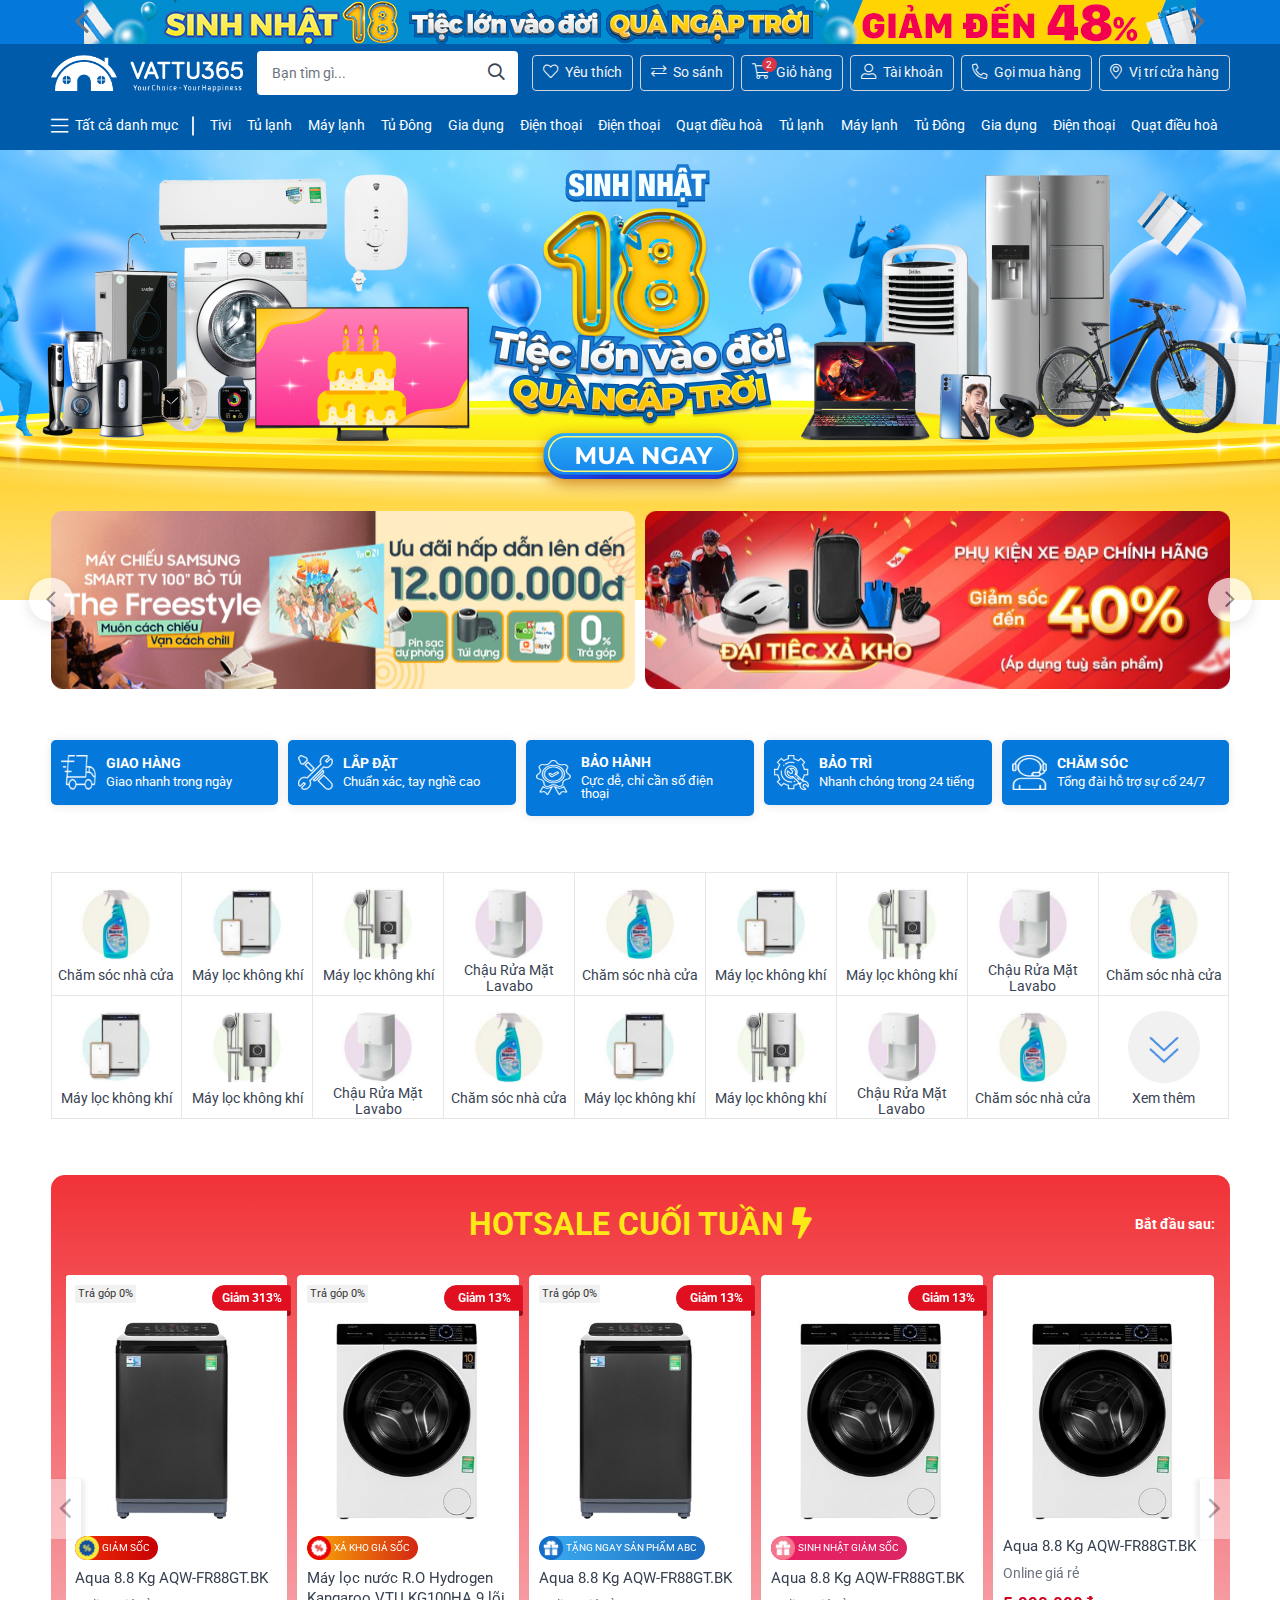
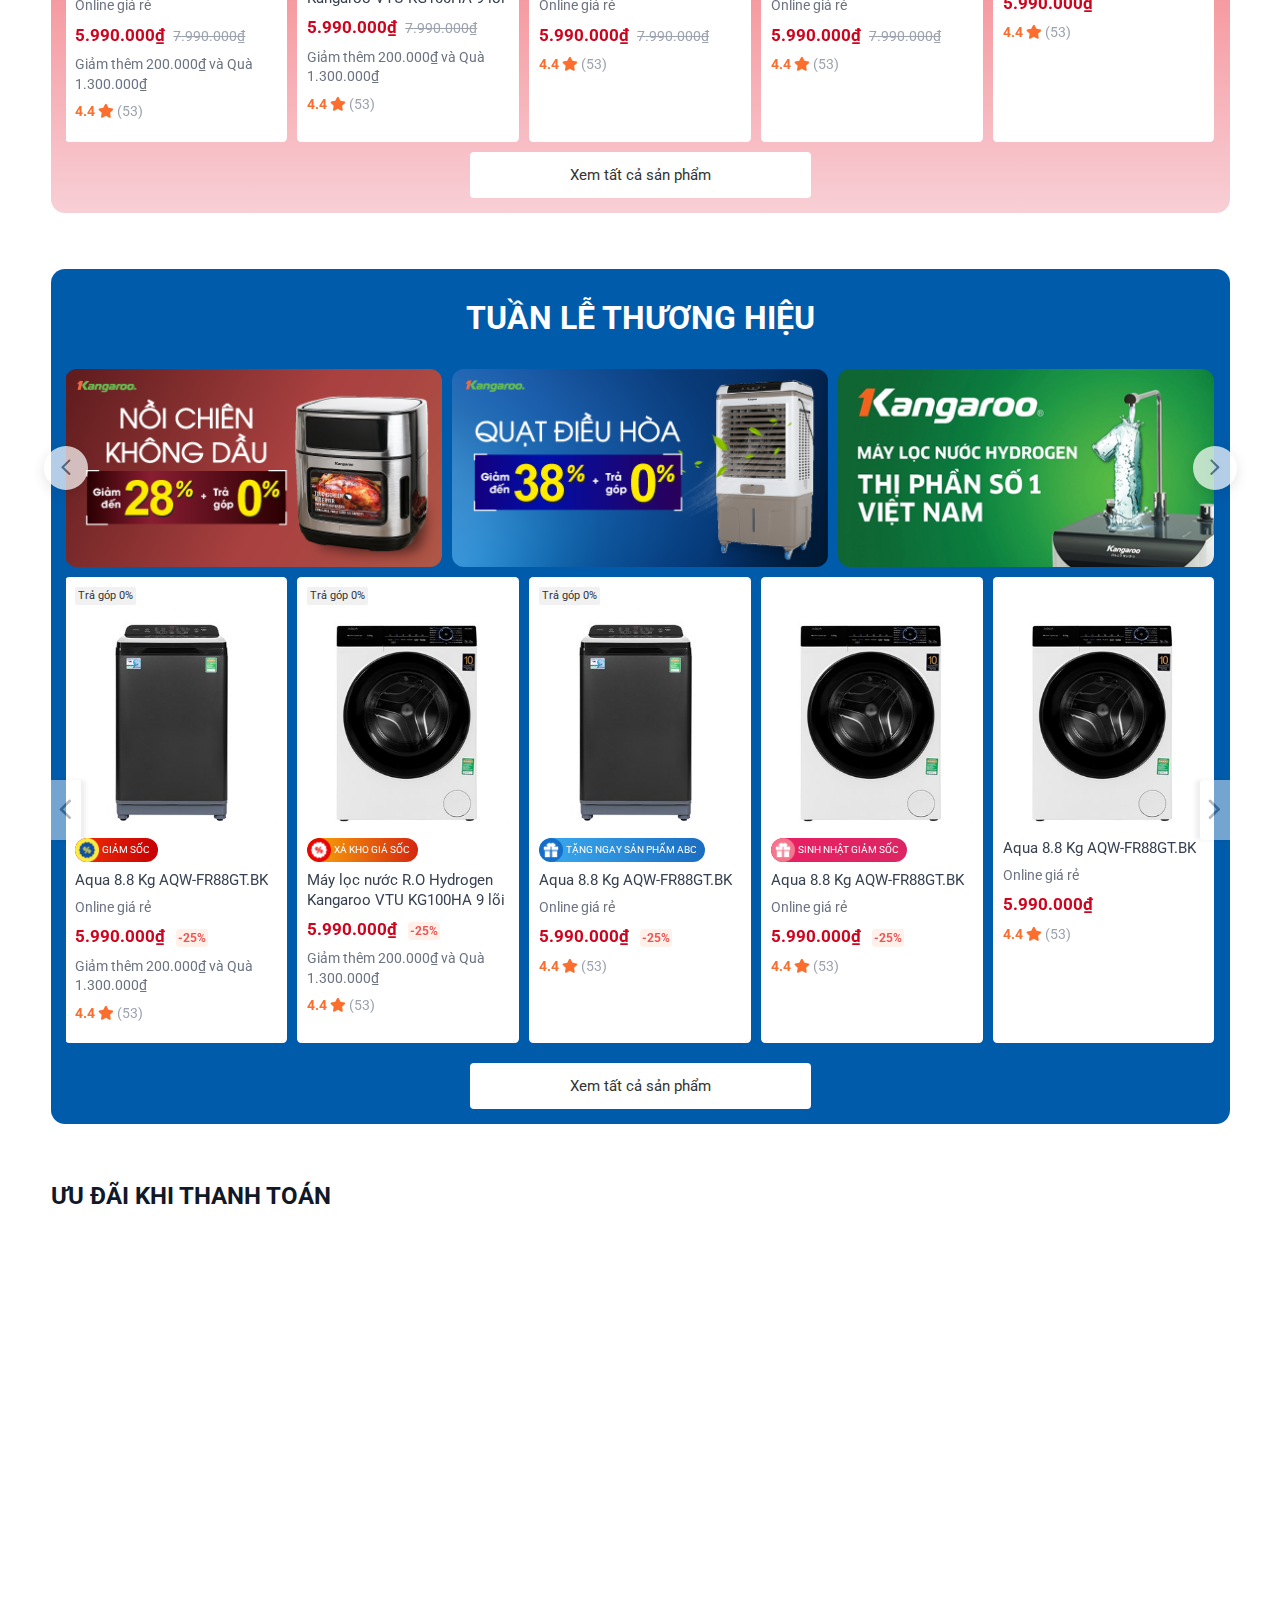
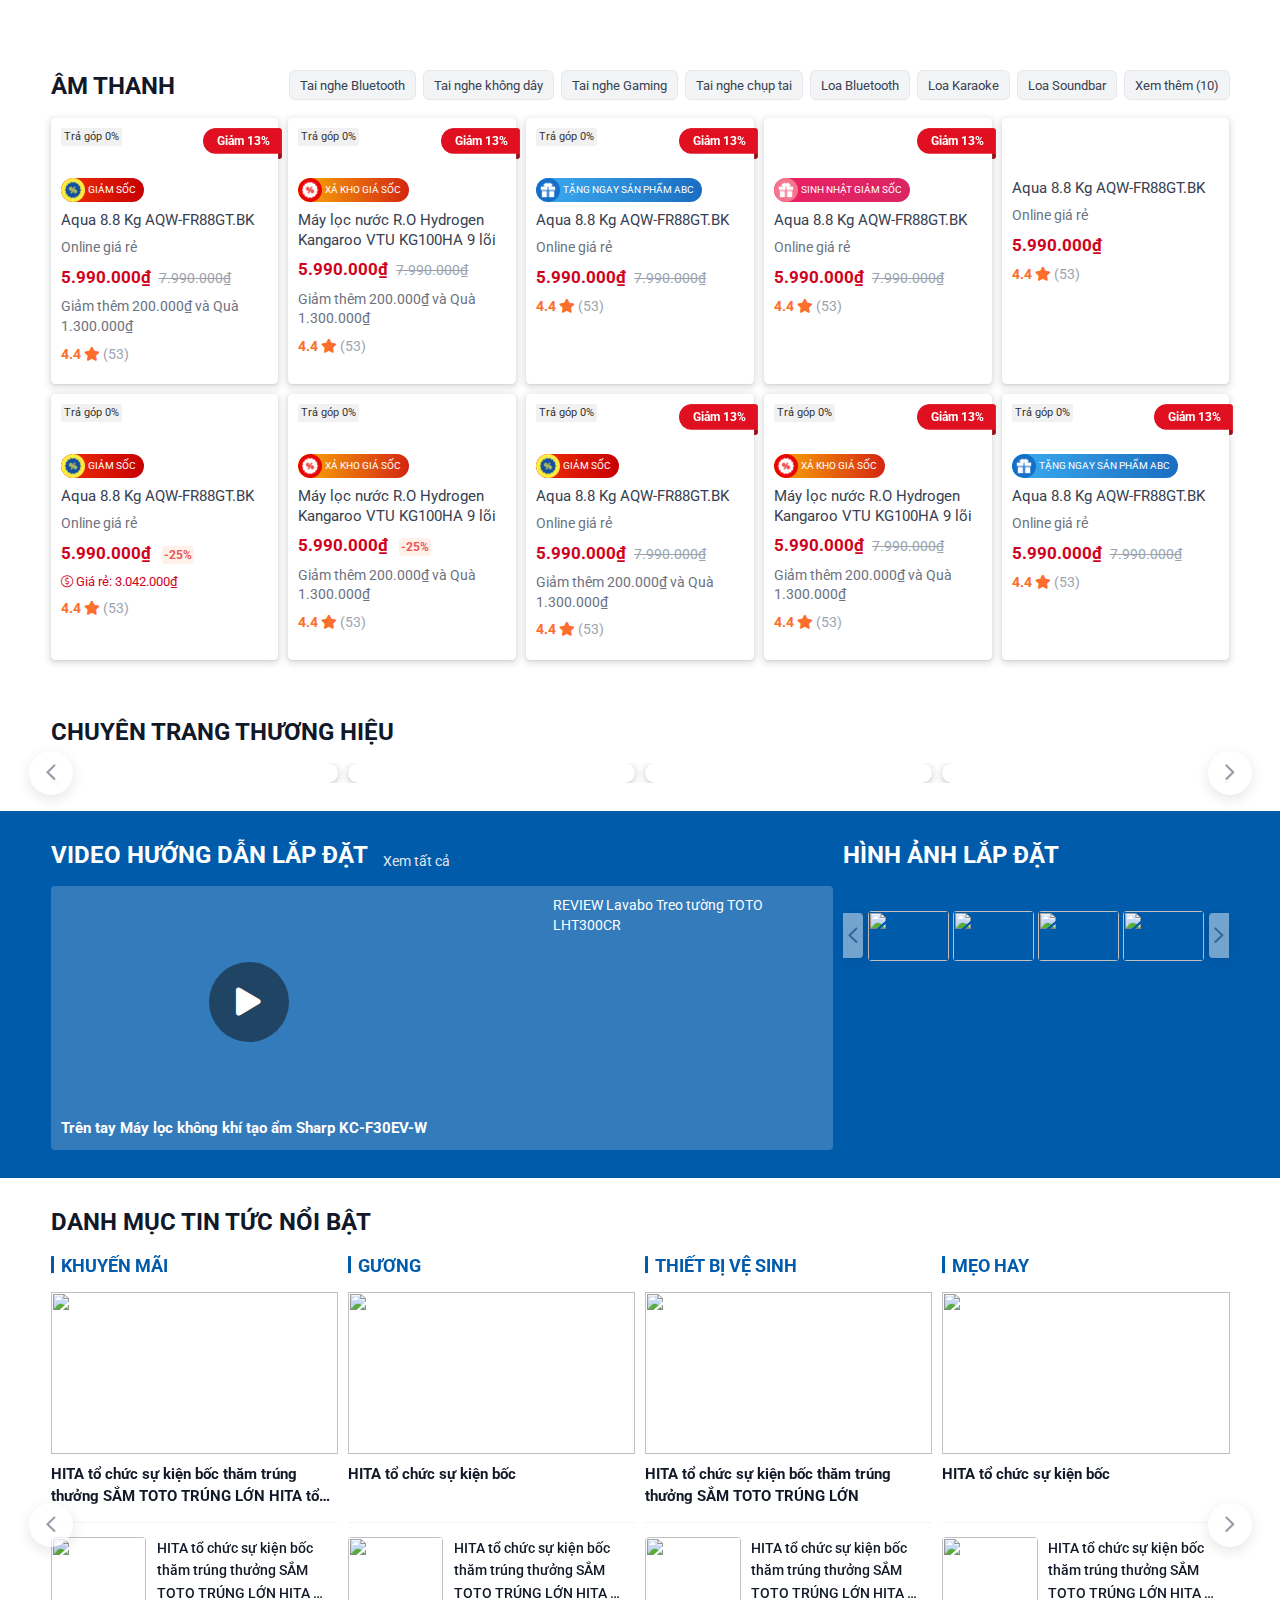
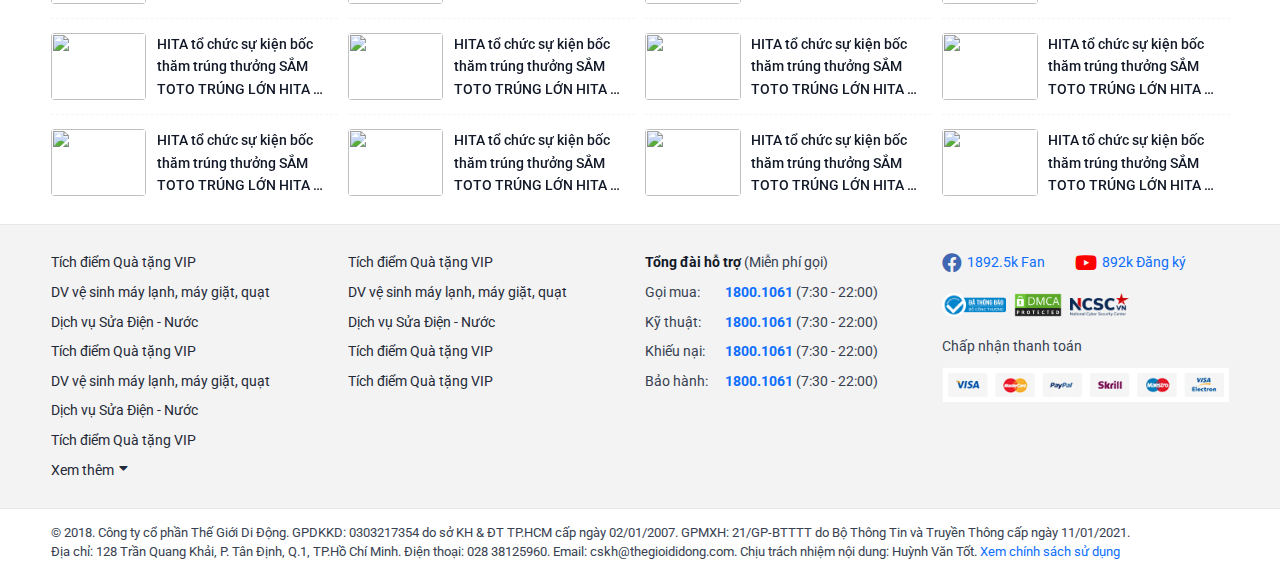
==== index.html @ 3ce7f9be "Update" ====
<!DOCTYPE html>
<html lang="vi">
<head>
	<meta charset="UTF-8">
	<meta name="viewport"
		  content="width=device-width, user-scalable=no, initial-scale=1.0, maximum-scale=1.0, minimum-scale=1.0">

	<title>Template - Vật Tư</title>
	<meta name="description" content="Template - Vật Tư">
	<meta name="author" content="">

	<meta property="og:title" content="Template - Vật Tư">
	<meta property="og:type" content="website">
	<meta property="og:url" content="">
	<meta property="og:description" content="Template - Vật Tư">
	<meta property="og:image" content="">

	<link rel="icon" href="/assets/images/favicon.png">
	<link rel="apple-touch-icon" href="/assets/images/favicon.png">

	<link rel="preconnect" href="https://fonts.googleapis.com">
	<link rel="preconnect" href="https://fonts.gstatic.com" crossorigin>
	<link href="https://fonts.googleapis.com/css2?family=Roboto:ital,wght@0,300;0,400;0,500;0,700;0,900;1,300;1,400;1,500;1,700;1,900&display=swap"
		  rel="stylesheet">

	<link rel="stylesheet" href="./assets/libs/bootstrap/bootstrap.min.css">
	<link rel="stylesheet" href="./assets/libs/fancybox/jquery.fancybox.css">
	<link rel="stylesheet" href="./assets/libs/swiper/swiper-bundle.min.css">
	<link rel="stylesheet" href="./assets/fonts/fontawesome/css/all.min.css">
	<link rel="stylesheet" href="./assets/css/base.css">
	<link rel="stylesheet" href="./assets/css/style.css">
</head>

<body>
<header id="header" class="header bgc-primary">
	<div class="header-slider position-relative z-index-2 overflow-hidden bgc-hover">
		<div class="container-lg px-0 px-lg-3">
			<div class="position-relative" id="sliderHeader">
				<div class="swiper">
					<div class="swiper-wrapper">
						<div class="swiper-slide">
							<div class="header-slider_item">
								<a class="d-block" href="">
									<img src="./assets/images/header-slide/1200-44-1200x44-1.png" width="1200"
										 height="44" alt="">
								</a>
							</div>
						</div>
						<div class="swiper-slide">
							<div class="header-slider_item">
								<a class="d-block" href="">
									<img src="./assets/images/header-slide/1200-44-1200x44-9.png" width="1200"
										 height="44" alt="">
								</a>
							</div>
						</div>
					</div>
				</div>
				<div class="button-slider button-prev position-absolute translate-middle-y top-50 z-index-2 transition-default">
					<i class="fal fa-angle-left"></i>
				</div>
				<div class="button-slider button-next position-absolute translate-middle-y top-50 z-index-2 transition-default">
					<i class="fal fa-angle-right"></i>
				</div>
			</div>
		</div>
	</div>
	<div class="header-main">
		<div class="container">
			<div class="header-main_inner">
				<div class="header-logo order-1 order-lg-1">
					<a href="/">
						<img src="./assets/images/logo-white.png" alt="">
					</a>
				</div>
				<div class="header-search order-3 order-lg-2">
					<form action="">
						<div class="header-search_wrapper">
							<div class="header-search_input">
								<input type="text" autocomplete="off" class="form-control form-search"
									   placeholder="Bạn tìm gì...">
								<button type="button" class="form-button"><i class="far fa-search"></i></button>
							</div>
							<div class="header-search_dropdown">
								<div class="header-search_dropdown__item">
									<div class="header-search_dropdown__item--header">
										Có phải bạn muốn tìm
									</div>
									<div class="header-search_dropdown__item--body">
										<a href="" class="item">
											Dịch vụ lắp đặt
										</a>
										<a href="" class="item">
											Laptop
										</a>
										<a href="" class="item">
											Laptop LG
										</a>
									</div>
								</div>
								<div class="header-search_dropdown__item">
									<div class="header-search_dropdown__item--header">
										Sản phẩm gợi ý
									</div>
									<div class="header-search_dropdown__item--body">
										<a href="" class="product-row">
											<div class="product-row_thumb">
												<div class="ratio ratio-16x9">
													<img data-src="https://cdn.tgdd.vn/Products/Images/1942/273413/TimerThumb/smart-qled-4k-50-inch-samsung-qa50q80b-(16).jpg"
														 class="lazy"
														 alt="">
												</div>
											</div>
											<div class="product-row_content">
												<div class="product-row_content--title">
													Samsung Smart TV QLED QA50Q80B
												</div>
												<div class="product-row_content--text">
													Online giá rẻ
												</div>
												<div class="product-row_content--price">
													<ins>
														20.500.000₫
													</ins>
													<del>
														24.500.000₫
													</del>
													<span>-10%</span>
												</div>
												<div class="product-row_content--text">
													Quà <b>4.000.000₫</b>
												</div>
											</div>
										</a>
										<a href="" class="product-row">
											<div class="product-row_thumb">
												<div class="ratio ratio-16x9">
													<img data-src="https://cdn.tgdd.vn/Products/Images/1942/273413/TimerThumb/smart-qled-4k-50-inch-samsung-qa50q80b-(16).jpg"
														 class="lazy"
														 alt="">
												</div>
											</div>
											<div class="product-row_content">
												<div class="product-row_content--title">
													Samsung Smart TV QLED QA50Q80B
													Samsung Smart TV QLED QA50Q80B
												</div>
												<div class="product-row_content--price">
													<ins>
														20.500.000₫
													</ins>
												</div>
											</div>
										</a>
										<a href="" class="product-row">
											<div class="product-row_thumb">
												<div class="ratio ratio-16x9">
													<img data-src="https://cdn.tgdd.vn/Products/Images/1942/273413/TimerThumb/smart-qled-4k-50-inch-samsung-qa50q80b-(16).jpg"
														 class="lazy"
														 alt="">
												</div>
											</div>
											<div class="product-row_content">
												<div class="product-row_content--title">
													Samsung Smart TV QLED QA50Q80B
												</div>
												<div class="product-row_content--text">
													Online giá rẻ
												</div>
												<div class="product-row_content--price">
													<ins>
														20.500.000₫
													</ins>
													<del>
														24.500.000₫
													</del>
													<span>-10%</span>
												</div>
												<div class="product-row_content--text">
													Quà <b>4.000.000₫</b>
												</div>
											</div>
										</a>
										<a href="" class="product-row">
											<div class="product-row_thumb">
												<div class="ratio ratio-16x9">
													<img data-src="https://cdn.tgdd.vn/Products/Images/1942/273413/TimerThumb/smart-qled-4k-50-inch-samsung-qa50q80b-(16).jpg"
														 class="lazy"
														 alt="">
												</div>
											</div>
											<div class="product-row_content">
												<div class="product-row_content--title">
													Samsung Smart TV QLED QA50Q80B
													Samsung Smart TV QLED QA50Q80B
												</div>
												<div class="product-row_content--price">
													<ins>
														20.500.000₫
													</ins>
												</div>
											</div>
										</a>
										<a href="" class="product-row">
											<div class="product-row_thumb">
												<div class="ratio ratio-16x9">
													<img data-src="https://cdn.tgdd.vn/Products/Images/1942/273413/TimerThumb/smart-qled-4k-50-inch-samsung-qa50q80b-(16).jpg"
														 class="lazy"
														 alt="">
												</div>
											</div>
											<div class="product-row_content">
												<div class="product-row_content--title">
													Samsung Smart TV QLED QA50Q80B
												</div>
												<div class="product-row_content--text">
													Online giá rẻ
												</div>
												<div class="product-row_content--price">
													<ins>
														20.500.000₫
													</ins>
													<del>
														24.500.000₫
													</del>
													<span>-10%</span>
												</div>
												<div class="product-row_content--text">
													Quà <b>4.000.000₫</b>
												</div>
											</div>
										</a>
										<a href="" class="product-row">
											<div class="product-row_thumb">
												<div class="ratio ratio-16x9">
													<img data-src="https://cdn.tgdd.vn/Products/Images/1942/273413/TimerThumb/smart-qled-4k-50-inch-samsung-qa50q80b-(16).jpg"
														 class="lazy"
														 alt="">
												</div>
											</div>
											<div class="product-row_content">
												<div class="product-row_content--title">
													Samsung Smart TV QLED QA50Q80B
													Samsung Smart TV QLED QA50Q80B
												</div>
												<div class="product-row_content--price">
													<ins>
														20.500.000₫
													</ins>
												</div>
											</div>
										</a>
										<a href="" class="product-row">
											<div class="product-row_thumb">
												<div class="ratio ratio-16x9">
													<img data-src="https://cdn.tgdd.vn/Products/Images/1942/273413/TimerThumb/smart-qled-4k-50-inch-samsung-qa50q80b-(16).jpg"
														 class="lazy"
														 alt="">
												</div>
											</div>
											<div class="product-row_content">
												<div class="product-row_content--title">
													Samsung Smart TV QLED QA50Q80B
												</div>
												<div class="product-row_content--text">
													Online giá rẻ
												</div>
												<div class="product-row_content--price">
													<ins>
														20.500.000₫
													</ins>
													<del>
														24.500.000₫
													</del>
													<span>-10%</span>
												</div>
												<div class="product-row_content--text">
													Quà <b>4.000.000₫</b>
												</div>
											</div>
										</a>
										<a href="" class="product-row">
											<div class="product-row_thumb">
												<div class="ratio ratio-16x9">
													<img data-src="https://cdn.tgdd.vn/Products/Images/1942/273413/TimerThumb/smart-qled-4k-50-inch-samsung-qa50q80b-(16).jpg"
														 class="lazy"
														 alt="">
												</div>
											</div>
											<div class="product-row_content">
												<div class="product-row_content--title">
													Samsung Smart TV QLED QA50Q80B
													Samsung Smart TV QLED QA50Q80B
												</div>
												<div class="product-row_content--price">
													<ins>
														20.500.000₫
													</ins>
												</div>
											</div>
										</a>
									</div>
								</div>
							</div>
						</div>
					</form>
				</div>
				<div class="header-actions ms-auto ms-lg-0 order-2 order-lg-3">
					<div class="header-actions_item">
						<a href="">
							<i class="fal fa-heart"></i>
							<span class="d-none d-lg-block">
								Yêu thích
							</span>
						</a>
					</div>
					<div class="header-actions_item d-none d-lg-flex">
						<a href="">
							<i class="fal fa-exchange"></i>
							So sánh
						</a>
					</div>
					<div class="header-actions_item">
						<a href="">
							<i class="fal fa-shopping-cart"></i>
							<span class="d-none d-lg-block">
								Giỏ hàng
							</span>
							<span class="number">2</span>
						</a>
					</div>
					<div class="header-actions_item">
						<a href="">
							<i class="fal fa-user-alt"></i>
							<span class="d-none d-lg-block">
								Tài khoản
							</span>
						</a>
					</div>
					<div class="header-actions_item">
						<a href="">
							<i class="fal fa-phone-alt"></i>
							<span class="d-none d-lg-block">
								Gọi mua hàng
							</span>
						</a>
					</div>
					<div class="header-actions_item">
						<a href="">
							<i class="fal fa-map-marker-alt"></i>
							<span class="d-none d-lg-block">
								Vị trí cửa hàng
							</span>
						</a>
					</div>
					<div class="header-actions_item d-flex d-lg-none">
						<a href="javascript:void(0)" id="header-hamburger">
							<i class="fal fa-bars"></i>
						</a>
					</div>
				</div>
			</div>
		</div>
	</div>
	<div class="header-navigation">
		<div class="container">
			<ul class="navigation-list">
				<li class="navigation-list_item navigation-list_category">
					<a href="">
						<i class="fal fa-bars"></i>
						Tất cả danh mục
					</a>
					<ul class="navigation-mega" id="header-navigation">
						<li class="navigation-mega_item">
							<a href="">
								<span class="navigation-mega_item__icon">
									<img src="./assets/images/icon-navigation/hot.png" alt="">
								</span>
								Tivi, Loa, Dàn Karaoke
								<span class="navigation-mega_item__arrow">
									<i class="fal fa-angle-right"></i>
								</span>
							</a>
							<div class="navigation-mega_sub">
								<div class="navigation-mega_sub__item">
									<div class="navigation-mega_sub__item--title">
										<a href="">
											TIVI
											<span>
												Xem tất cả
												<i class="fas fa-caret-right"></i>
											</span>
										</a>
									</div>
									<ul class="navigation-mega_sub__item--list">
										<li>
											<a href="">
												Tivi trả góp 0 - 1%
											</a>
										</li>
										<li>
											<a href="">
												Sony
											</a>
										</li>
										<li>
											<a href="">
												Samsung
											</a>
										</li>
										<li>
											<a href="">
												LG
											</a>
										</li>
										<li>
											<a href="">
												TCL
											</a>
										</li>
										<li>
											<a href="">
												Từ 32 - 43 inch
											</a>
										</li>
										<li>
											<a href="">
												Từ 43 - 55 inch
											</a>
										</li>
										<li>
											<a href="">
												Dưới 7 triệu
											</a>
										</li>
										<li>
											<a href="">
												Tivi cao cấp
											</a>
										</li>
										<li>
											<a href="">
												Máy chiếu
											</a>
										</li>
									</ul>
								</div>
								<div class="navigation-mega_sub__item">
									<div class="navigation-mega_sub__item--title">
										<a href="">
											LOA, ÂM THANH
											<span>
												Xem tất cả
												<i class="fas fa-caret-right"></i>
											</span>
										</a>
									</div>
									<ul class="navigation-mega_sub__item--list">
										<li>
											<a href="">
												Loa kéo
											</a>
										</li>
										<li>
											<a href="">
												Loa Bluetooth
											</a>
										</li>
										<li>
											<a href="">
												Loa thanh (Soundbar)
											</a>
										</li>
										<li>
											<a href="">
												Dàn âm thanh
											</a>
										</li>
										<li>
											<a href="">
												Dàn Karaoke, Amply
											</a>
										</li>
										<li>
											<a href="">
												Micro
											</a>
										</li>
										<li>
											<a href="">
												Loa Sony
											</a>
										</li>
										<li>
											<a href="">
												Loa Samsung
											</a>
										</li>
										<li>
											<a href="">
												Loa Nanomax
											</a>
										</li>
										<li>
											<a href="">
												Loa JBL
											</a>
										</li>
									</ul>
								</div>
								<div class="navigation-mega_sub__item">
									<div class="navigation-mega_sub__item--title">
										<a href="">
											PHỤ KIỆN TIVI
										</a>
									</div>
									<ul class="navigation-mega_sub__item--list">
										<li>
											<a href="">
												Cáp HDMI, cáp Tivi
											</a>
										</li>
										<li>
											<a href="">
												Khung treo Tivi
											</a>
										</li>
										<li>
											<a href="">
												Điều khiển TV
											</a>
										</li>
										<li>
											<a href="">
												Android TV Box
											</a>
										</li>
									</ul>
								</div>
								<div class="navigation-mega_sub__item">
									<div class="navigation-mega_sub__item--title">
										<a href="">
											TIVI
											<span>
												Xem tất cả
												<i class="fas fa-caret-right"></i>
											</span>
										</a>
									</div>
									<ul class="navigation-mega_sub__item--list">
										<li>
											<a href="">
												Tivi trả góp 0 - 1%
											</a>
										</li>
										<li>
											<a href="">
												Sony
											</a>
										</li>
										<li>
											<a href="">
												Samsung
											</a>
										</li>
										<li>
											<a href="">
												LG
											</a>
										</li>
										<li>
											<a href="">
												TCL
											</a>
										</li>
										<li>
											<a href="">
												Từ 32 - 43 inch
											</a>
										</li>
										<li>
											<a href="">
												Từ 43 - 55 inch
											</a>
										</li>
										<li>
											<a href="">
												Dưới 7 triệu
											</a>
										</li>
										<li>
											<a href="">
												Tivi cao cấp
											</a>
										</li>
										<li>
											<a href="">
												Máy chiếu
											</a>
										</li>
									</ul>
								</div>
								<div class="navigation-mega_sub__item">
									<div class="navigation-mega_sub__item--title">
										<a href="">
											LOA, ÂM THANH
											<span>
												Xem tất cả
												<i class="fas fa-caret-right"></i>
											</span>
										</a>
									</div>
									<ul class="navigation-mega_sub__item--list">
										<li>
											<a href="">
												Loa kéo
											</a>
										</li>
										<li>
											<a href="">
												Loa Bluetooth
											</a>
										</li>
										<li>
											<a href="">
												Loa thanh (Soundbar)
											</a>
										</li>
										<li>
											<a href="">
												Dàn âm thanh
											</a>
										</li>
										<li>
											<a href="">
												Dàn Karaoke, Amply
											</a>
										</li>
										<li>
											<a href="">
												Micro
											</a>
										</li>
										<li>
											<a href="">
												Loa Sony
											</a>
										</li>
										<li>
											<a href="">
												Loa Samsung
											</a>
										</li>
										<li>
											<a href="">
												Loa Nanomax
											</a>
										</li>
										<li>
											<a href="">
												Loa JBL
											</a>
										</li>
									</ul>
								</div>
								<div class="navigation-mega_sub__item">
									<div class="navigation-mega_sub__item--title">
										<a href="">
											PHỤ KIỆN TIVI
										</a>
									</div>
									<ul class="navigation-mega_sub__item--list">
										<li>
											<a href="">
												Cáp HDMI, cáp Tivi
											</a>
										</li>
										<li>
											<a href="">
												Khung treo Tivi
											</a>
										</li>
										<li>
											<a href="">
												Điều khiển TV
											</a>
										</li>
										<li>
											<a href="">
												Android TV Box
											</a>
										</li>
									</ul>
								</div>
								<div class="navigation-mega_sub__item">
									<div class="navigation-mega_sub__item--title">
										<a href="">
											TIVI
											<span>
												Xem tất cả
												<i class="fas fa-caret-right"></i>
											</span>
										</a>
									</div>
									<ul class="navigation-mega_sub__item--list">
										<li>
											<a href="">
												Tivi trả góp 0 - 1%
											</a>
										</li>
										<li>
											<a href="">
												Sony
											</a>
										</li>
										<li>
											<a href="">
												Samsung
											</a>
										</li>
										<li>
											<a href="">
												LG
											</a>
										</li>
										<li>
											<a href="">
												TCL
											</a>
										</li>
										<li>
											<a href="">
												Từ 32 - 43 inch
											</a>
										</li>
										<li>
											<a href="">
												Từ 43 - 55 inch
											</a>
										</li>
										<li>
											<a href="">
												Dưới 7 triệu
											</a>
										</li>
										<li>
											<a href="">
												Tivi cao cấp
											</a>
										</li>
										<li>
											<a href="">
												Máy chiếu
											</a>
										</li>
									</ul>
								</div>
								<div class="navigation-mega_sub__item">
									<div class="navigation-mega_sub__item--title">
										<a href="">
											LOA, ÂM THANH
											<span>
												Xem tất cả
												<i class="fas fa-caret-right"></i>
											</span>
										</a>
									</div>
									<ul class="navigation-mega_sub__item--list">
										<li>
											<a href="">
												Loa kéo
											</a>
										</li>
										<li>
											<a href="">
												Loa Bluetooth
											</a>
										</li>
										<li>
											<a href="">
												Loa thanh (Soundbar)
											</a>
										</li>
										<li>
											<a href="">
												Dàn âm thanh
											</a>
										</li>
										<li>
											<a href="">
												Dàn Karaoke, Amply
											</a>
										</li>
										<li>
											<a href="">
												Micro
											</a>
										</li>
										<li>
											<a href="">
												Loa Sony
											</a>
										</li>
										<li>
											<a href="">
												Loa Samsung
											</a>
										</li>
										<li>
											<a href="">
												Loa Nanomax
											</a>
										</li>
										<li>
											<a href="">
												Loa JBL
											</a>
										</li>
									</ul>
								</div>
								<div class="navigation-mega_sub__item">
									<div class="navigation-mega_sub__item--title">
										<a href="">
											PHỤ KIỆN TIVI
										</a>
									</div>
									<ul class="navigation-mega_sub__item--list">
										<li>
											<a href="">
												Cáp HDMI, cáp Tivi
											</a>
										</li>
										<li>
											<a href="">
												Khung treo Tivi
											</a>
										</li>
										<li>
											<a href="">
												Điều khiển TV
											</a>
										</li>
										<li>
											<a href="">
												Android TV Box
											</a>
										</li>
									</ul>
								</div>
								<div class="navigation-mega_sub__item">
									<div class="navigation-mega_sub__item--title">
										<a href="">
											TIVI
											<span>
												Xem tất cả
												<i class="fas fa-caret-right"></i>
											</span>
										</a>
									</div>
									<ul class="navigation-mega_sub__item--list">
										<li>
											<a href="">
												Tivi trả góp 0 - 1%
											</a>
										</li>
										<li>
											<a href="">
												Sony
											</a>
										</li>
										<li>
											<a href="">
												Samsung
											</a>
										</li>
										<li>
											<a href="">
												LG
											</a>
										</li>
										<li>
											<a href="">
												TCL
											</a>
										</li>
										<li>
											<a href="">
												Từ 32 - 43 inch
											</a>
										</li>
										<li>
											<a href="">
												Từ 43 - 55 inch
											</a>
										</li>
										<li>
											<a href="">
												Dưới 7 triệu
											</a>
										</li>
										<li>
											<a href="">
												Tivi cao cấp
											</a>
										</li>
										<li>
											<a href="">
												Máy chiếu
											</a>
										</li>
									</ul>
								</div>
								<div class="navigation-mega_sub__item">
									<div class="navigation-mega_sub__item--title">
										<a href="">
											LOA, ÂM THANH
											<span>
												Xem tất cả
												<i class="fas fa-caret-right"></i>
											</span>
										</a>
									</div>
									<ul class="navigation-mega_sub__item--list">
										<li>
											<a href="">
												Loa kéo
											</a>
										</li>
										<li>
											<a href="">
												Loa Bluetooth
											</a>
										</li>
										<li>
											<a href="">
												Loa thanh (Soundbar)
											</a>
										</li>
										<li>
											<a href="">
												Dàn âm thanh
											</a>
										</li>
										<li>
											<a href="">
												Dàn Karaoke, Amply
											</a>
										</li>
										<li>
											<a href="">
												Micro
											</a>
										</li>
										<li>
											<a href="">
												Loa Sony
											</a>
										</li>
										<li>
											<a href="">
												Loa Samsung
											</a>
										</li>
										<li>
											<a href="">
												Loa Nanomax
											</a>
										</li>
										<li>
											<a href="">
												Loa JBL
											</a>
										</li>
									</ul>
								</div>
								<div class="navigation-mega_sub__item">
									<div class="navigation-mega_sub__item--title">
										<a href="">
											PHỤ KIỆN TIVI
										</a>
									</div>
									<ul class="navigation-mega_sub__item--list">
										<li>
											<a href="">
												Cáp HDMI, cáp Tivi
											</a>
										</li>
										<li>
											<a href="">
												Khung treo Tivi
											</a>
										</li>
										<li>
											<a href="">
												Điều khiển TV
											</a>
										</li>
										<li>
											<a href="">
												Android TV Box
											</a>
										</li>
									</ul>
								</div>
							</div>
						</li>
						<li class="navigation-mega_item">
							<a href="">
								<span class="navigation-mega_item__icon">
									<img src="./assets/images/icon-navigation/tu-lanh.png" alt="">
								</span>
								Tủ lạnh, tủ đông, tủ mát
								<span class="navigation-mega_item__arrow">
									<i class="fal fa-angle-right"></i>
								</span>
							</a>
							<div class="navigation-mega_sub">
								<div class="navigation-mega_sub__item">
									<div class="navigation-mega_sub__item--title">
										<a href="">
											TIVI
											<span>
												Xem tất cả
												<i class="fas fa-caret-right"></i>
											</span>
										</a>
									</div>
									<ul class="navigation-mega_sub__item--list">
										<li>
											<a href="">
												Tivi trả góp 0 - 1%
											</a>
										</li>
										<li>
											<a href="">
												Sony
											</a>
										</li>
										<li>
											<a href="">
												Samsung
											</a>
										</li>
										<li>
											<a href="">
												LG
											</a>
										</li>
										<li>
											<a href="">
												TCL
											</a>
										</li>
										<li>
											<a href="">
												Từ 32 - 43 inch
											</a>
										</li>
										<li>
											<a href="">
												Từ 43 - 55 inch
											</a>
										</li>
										<li>
											<a href="">
												Dưới 7 triệu
											</a>
										</li>
										<li>
											<a href="">
												Tivi cao cấp
											</a>
										</li>
										<li>
											<a href="">
												Máy chiếu
											</a>
										</li>
									</ul>
								</div>
								<div class="navigation-mega_sub__item">
									<div class="navigation-mega_sub__item--title">
										<a href="">
											LOA, ÂM THANH
											<span>
												Xem tất cả
												<i class="fas fa-caret-right"></i>
											</span>
										</a>
									</div>
									<ul class="navigation-mega_sub__item--list">
										<li>
											<a href="">
												Loa kéo
											</a>
										</li>
										<li>
											<a href="">
												Loa Bluetooth
											</a>
										</li>
										<li>
											<a href="">
												Loa thanh (Soundbar)
											</a>
										</li>
										<li>
											<a href="">
												Dàn âm thanh
											</a>
										</li>
										<li>
											<a href="">
												Dàn Karaoke, Amply
											</a>
										</li>
										<li>
											<a href="">
												Micro
											</a>
										</li>
										<li>
											<a href="">
												Loa Sony
											</a>
										</li>
										<li>
											<a href="">
												Loa Samsung
											</a>
										</li>
										<li>
											<a href="">
												Loa Nanomax
											</a>
										</li>
										<li>
											<a href="">
												Loa JBL
											</a>
										</li>
									</ul>
								</div>
								<div class="navigation-mega_sub__item">
									<div class="navigation-mega_sub__item--title">
										<a href="">
											PHỤ KIỆN TIVI
										</a>
									</div>
									<ul class="navigation-mega_sub__item--list">
										<li>
											<a href="">
												Cáp HDMI, cáp Tivi
											</a>
										</li>
										<li>
											<a href="">
												Khung treo Tivi
											</a>
										</li>
										<li>
											<a href="">
												Điều khiển TV
											</a>
										</li>
										<li>
											<a href="">
												Android TV Box
											</a>
										</li>
									</ul>
								</div>
							</div>
						</li>
						<li class="navigation-mega_item">
							<a href="">
								<span class="navigation-mega_item__icon">
									<img src="./assets/images/icon-navigation/may-giat.png" alt="">
								</span>
								Máy giặt, sấy quần áo
								<span class="navigation-mega_item__arrow">
									<i class="fal fa-angle-right"></i>
								</span>
							</a>
							<div class="navigation-mega_sub">
								<div class="navigation-mega_sub__item">
									<div class="navigation-mega_sub__item--title">
										<a href="">
											PHỤ KIỆN TIVI
										</a>
									</div>
									<ul class="navigation-mega_sub__item--list">
										<li>
											<a href="">
												Cáp HDMI, cáp Tivi
											</a>
										</li>
										<li>
											<a href="">
												Khung treo Tivi
											</a>
										</li>
										<li>
											<a href="">
												Điều khiển TV
											</a>
										</li>
										<li>
											<a href="">
												Android TV Box
											</a>
										</li>
									</ul>
								</div>
							</div>
						</li>
						<li class="navigation-mega_item">
							<a href="">
								<span class="navigation-mega_item__icon">
									<img src="./assets/images/icon-navigation/hot.png" alt="">
								</span>
								Máy lạnh, quạt điều hoà
								<span class="navigation-mega_item__arrow">
									<i class="fal fa-angle-right"></i>
								</span>
							</a>
							<div class="navigation-mega_sub">
								<div class="navigation-mega_sub__item">
									<div class="navigation-mega_sub__item--title">
										<a href="">
											TIVI
											<span>
												Xem tất cả
												<i class="fas fa-caret-right"></i>
											</span>
										</a>
									</div>
									<ul class="navigation-mega_sub__item--list">
										<li>
											<a href="">
												Tivi trả góp 0 - 1%
											</a>
										</li>
										<li>
											<a href="">
												Sony
											</a>
										</li>
										<li>
											<a href="">
												Samsung
											</a>
										</li>
										<li>
											<a href="">
												LG
											</a>
										</li>
										<li>
											<a href="">
												TCL
											</a>
										</li>
										<li>
											<a href="">
												Từ 32 - 43 inch
											</a>
										</li>
										<li>
											<a href="">
												Từ 43 - 55 inch
											</a>
										</li>
										<li>
											<a href="">
												Dưới 7 triệu
											</a>
										</li>
										<li>
											<a href="">
												Tivi cao cấp
											</a>
										</li>
										<li>
											<a href="">
												Máy chiếu
											</a>
										</li>
									</ul>
								</div>
								<div class="navigation-mega_sub__item">
									<div class="navigation-mega_sub__item--title">
										<a href="">
											LOA, ÂM THANH
											<span>
												Xem tất cả
												<i class="fas fa-caret-right"></i>
											</span>
										</a>
									</div>
									<ul class="navigation-mega_sub__item--list">
										<li>
											<a href="">
												Loa kéo
											</a>
										</li>
										<li>
											<a href="">
												Loa Bluetooth
											</a>
										</li>
										<li>
											<a href="">
												Loa thanh (Soundbar)
											</a>
										</li>
										<li>
											<a href="">
												Dàn âm thanh
											</a>
										</li>
										<li>
											<a href="">
												Dàn Karaoke, Amply
											</a>
										</li>
										<li>
											<a href="">
												Micro
											</a>
										</li>
										<li>
											<a href="">
												Loa Sony
											</a>
										</li>
										<li>
											<a href="">
												Loa Samsung
											</a>
										</li>
										<li>
											<a href="">
												Loa Nanomax
											</a>
										</li>
										<li>
											<a href="">
												Loa JBL
											</a>
										</li>
									</ul>
								</div>
								<div class="navigation-mega_sub__item">
									<div class="navigation-mega_sub__item--title">
										<a href="">
											PHỤ KIỆN TIVI
										</a>
									</div>
									<ul class="navigation-mega_sub__item--list">
										<li>
											<a href="">
												Cáp HDMI, cáp Tivi
											</a>
										</li>
										<li>
											<a href="">
												Khung treo Tivi
											</a>
										</li>
										<li>
											<a href="">
												Điều khiển TV
											</a>
										</li>
										<li>
											<a href="">
												Android TV Box
											</a>
										</li>
									</ul>
								</div>
								<div class="navigation-mega_sub__item">
									<div class="navigation-mega_sub__item--title">
										<a href="">
											LOA, ÂM THANH
											<span>
												Xem tất cả
												<i class="fas fa-caret-right"></i>
											</span>
										</a>
									</div>
									<ul class="navigation-mega_sub__item--list">
										<li>
											<a href="">
												Loa kéo
											</a>
										</li>
										<li>
											<a href="">
												Loa Bluetooth
											</a>
										</li>
										<li>
											<a href="">
												Loa thanh (Soundbar)
											</a>
										</li>
										<li>
											<a href="">
												Dàn âm thanh
											</a>
										</li>
										<li>
											<a href="">
												Dàn Karaoke, Amply
											</a>
										</li>
										<li>
											<a href="">
												Micro
											</a>
										</li>
										<li>
											<a href="">
												Loa Sony
											</a>
										</li>
										<li>
											<a href="">
												Loa Samsung
											</a>
										</li>
										<li>
											<a href="">
												Loa Nanomax
											</a>
										</li>
										<li>
											<a href="">
												Loa JBL
											</a>
										</li>
									</ul>
								</div>
							</div>
						</li>
						<li class="navigation-mega_item">
							<a href="">
								<span class="navigation-mega_item__icon">
									<img src="./assets/images/icon-navigation/dien-gia-dung.png" alt="">
								</span>
								Điện gia dụng, Nồi chiên
								<span class="navigation-mega_item__arrow">
									<i class="fal fa-angle-right"></i>
								</span>
							</a>
							<div class="navigation-mega_sub">
								<div class="navigation-mega_sub__item">
									<div class="navigation-mega_sub__item--title">
										<a href="">
											TIVI
											<span>
												Xem tất cả
												<i class="fas fa-caret-right"></i>
											</span>
										</a>
									</div>
									<ul class="navigation-mega_sub__item--list">
										<li>
											<a href="">
												Tivi trả góp 0 - 1%
											</a>
										</li>
										<li>
											<a href="">
												Sony
											</a>
										</li>
										<li>
											<a href="">
												Samsung
											</a>
										</li>
										<li>
											<a href="">
												LG
											</a>
										</li>
										<li>
											<a href="">
												TCL
											</a>
										</li>
										<li>
											<a href="">
												Từ 32 - 43 inch
											</a>
										</li>
										<li>
											<a href="">
												Từ 43 - 55 inch
											</a>
										</li>
										<li>
											<a href="">
												Dưới 7 triệu
											</a>
										</li>
										<li>
											<a href="">
												Tivi cao cấp
											</a>
										</li>
										<li>
											<a href="">
												Máy chiếu
											</a>
										</li>
									</ul>
								</div>
								<div class="navigation-mega_sub__item">
									<div class="navigation-mega_sub__item--title">
										<a href="">
											LOA, ÂM THANH
											<span>
												Xem tất cả
												<i class="fas fa-caret-right"></i>
											</span>
										</a>
									</div>
									<ul class="navigation-mega_sub__item--list">
										<li>
											<a href="">
												Loa kéo
											</a>
										</li>
										<li>
											<a href="">
												Loa Bluetooth
											</a>
										</li>
										<li>
											<a href="">
												Loa thanh (Soundbar)
											</a>
										</li>
										<li>
											<a href="">
												Dàn âm thanh
											</a>
										</li>
										<li>
											<a href="">
												Dàn Karaoke, Amply
											</a>
										</li>
										<li>
											<a href="">
												Micro
											</a>
										</li>
										<li>
											<a href="">
												Loa Sony
											</a>
										</li>
										<li>
											<a href="">
												Loa Samsung
											</a>
										</li>
										<li>
											<a href="">
												Loa Nanomax
											</a>
										</li>
										<li>
											<a href="">
												Loa JBL
											</a>
										</li>
									</ul>
								</div>
								<div class="navigation-mega_sub__item">
									<div class="navigation-mega_sub__item--title">
										<a href="">
											PHỤ KIỆN TIVI
										</a>
									</div>
									<ul class="navigation-mega_sub__item--list">
										<li>
											<a href="">
												Cáp HDMI, cáp Tivi
											</a>
										</li>
										<li>
											<a href="">
												Khung treo Tivi
											</a>
										</li>
										<li>
											<a href="">
												Điều khiển TV
											</a>
										</li>
										<li>
											<a href="">
												Android TV Box
											</a>
										</li>
									</ul>
								</div>
								<div class="navigation-mega_sub__item">
									<div class="navigation-mega_sub__item--title">
										<a href="">
											LOA, ÂM THANH
											<span>
												Xem tất cả
												<i class="fas fa-caret-right"></i>
											</span>
										</a>
									</div>
									<ul class="navigation-mega_sub__item--list">
										<li>
											<a href="">
												Loa kéo
											</a>
										</li>
										<li>
											<a href="">
												Loa Bluetooth
											</a>
										</li>
										<li>
											<a href="">
												Loa thanh (Soundbar)
											</a>
										</li>
										<li>
											<a href="">
												Dàn âm thanh
											</a>
										</li>
										<li>
											<a href="">
												Dàn Karaoke, Amply
											</a>
										</li>
										<li>
											<a href="">
												Micro
											</a>
										</li>
										<li>
											<a href="">
												Loa Sony
											</a>
										</li>
										<li>
											<a href="">
												Loa Samsung
											</a>
										</li>
										<li>
											<a href="">
												Loa Nanomax
											</a>
										</li>
										<li>
											<a href="">
												Loa JBL
											</a>
										</li>
									</ul>
								</div>
							</div>
						</li>
						<li class="navigation-mega_item">
							<a href="">
								<span class="navigation-mega_item__icon">
									<img src="./assets/images/icon-navigation/do-dung-nha-bep.png" alt="">
								</span>
								Đồ dùng nhà bếp, Bếp điện
								<span class="navigation-mega_item__arrow">
									<i class="fal fa-angle-right"></i>
								</span>
							</a>
							<div class="navigation-mega_sub">
								<div class="navigation-mega_sub__item">
									<div class="navigation-mega_sub__item--title">
										<a href="">
											TIVI
											<span>
												Xem tất cả
												<i class="fas fa-caret-right"></i>
											</span>
										</a>
									</div>
									<ul class="navigation-mega_sub__item--list">
										<li>
											<a href="">
												Tivi trả góp 0 - 1%
											</a>
										</li>
										<li>
											<a href="">
												Sony
											</a>
										</li>
										<li>
											<a href="">
												Samsung
											</a>
										</li>
										<li>
											<a href="">
												LG
											</a>
										</li>
										<li>
											<a href="">
												TCL
											</a>
										</li>
										<li>
											<a href="">
												Từ 32 - 43 inch
											</a>
										</li>
										<li>
											<a href="">
												Từ 43 - 55 inch
											</a>
										</li>
										<li>
											<a href="">
												Dưới 7 triệu
											</a>
										</li>
										<li>
											<a href="">
												Tivi cao cấp
											</a>
										</li>
										<li>
											<a href="">
												Máy chiếu
											</a>
										</li>
									</ul>
								</div>
								<div class="navigation-mega_sub__item">
									<div class="navigation-mega_sub__item--title">
										<a href="">
											LOA, ÂM THANH
											<span>
												Xem tất cả
												<i class="fas fa-caret-right"></i>
											</span>
										</a>
									</div>
									<ul class="navigation-mega_sub__item--list">
										<li>
											<a href="">
												Loa kéo
											</a>
										</li>
										<li>
											<a href="">
												Loa Bluetooth
											</a>
										</li>
										<li>
											<a href="">
												Loa thanh (Soundbar)
											</a>
										</li>
										<li>
											<a href="">
												Dàn âm thanh
											</a>
										</li>
										<li>
											<a href="">
												Dàn Karaoke, Amply
											</a>
										</li>
										<li>
											<a href="">
												Micro
											</a>
										</li>
										<li>
											<a href="">
												Loa Sony
											</a>
										</li>
										<li>
											<a href="">
												Loa Samsung
											</a>
										</li>
										<li>
											<a href="">
												Loa Nanomax
											</a>
										</li>
										<li>
											<a href="">
												Loa JBL
											</a>
										</li>
									</ul>
								</div>
								<div class="navigation-mega_sub__item">
									<div class="navigation-mega_sub__item--title">
										<a href="">
											PHỤ KIỆN TIVI
										</a>
									</div>
									<ul class="navigation-mega_sub__item--list">
										<li>
											<a href="">
												Cáp HDMI, cáp Tivi
											</a>
										</li>
										<li>
											<a href="">
												Khung treo Tivi
											</a>
										</li>
										<li>
											<a href="">
												Điều khiển TV
											</a>
										</li>
										<li>
											<a href="">
												Android TV Box
											</a>
										</li>
									</ul>
								</div>
								<div class="navigation-mega_sub__item">
									<div class="navigation-mega_sub__item--title">
										<a href="">
											LOA, ÂM THANH
											<span>
												Xem tất cả
												<i class="fas fa-caret-right"></i>
											</span>
										</a>
									</div>
									<ul class="navigation-mega_sub__item--list">
										<li>
											<a href="">
												Loa kéo
											</a>
										</li>
										<li>
											<a href="">
												Loa Bluetooth
											</a>
										</li>
										<li>
											<a href="">
												Loa thanh (Soundbar)
											</a>
										</li>
										<li>
											<a href="">
												Dàn âm thanh
											</a>
										</li>
										<li>
											<a href="">
												Dàn Karaoke, Amply
											</a>
										</li>
										<li>
											<a href="">
												Micro
											</a>
										</li>
										<li>
											<a href="">
												Loa Sony
											</a>
										</li>
										<li>
											<a href="">
												Loa Samsung
											</a>
										</li>
										<li>
											<a href="">
												Loa Nanomax
											</a>
										</li>
										<li>
											<a href="">
												Loa JBL
											</a>
										</li>
									</ul>
								</div>
							</div>
						</li>
						<li class="navigation-mega_item">
							<a href="">
								<span class="navigation-mega_item__icon">
									<img src="./assets/images/icon-navigation/loc-nuoc.png" alt="">
								</span>
								Lọc nước, Sinh tố, Xay ép
								<span class="navigation-mega_item__arrow">
									<i class="fal fa-angle-right"></i>
								</span>
							</a>
							<div class="navigation-mega_sub">
								<div class="navigation-mega_sub__item">
									<div class="navigation-mega_sub__item--title">
										<a href="">
											TIVI
											<span>
												Xem tất cả
												<i class="fas fa-caret-right"></i>
											</span>
										</a>
									</div>
									<ul class="navigation-mega_sub__item--list">
										<li>
											<a href="">
												Tivi trả góp 0 - 1%
											</a>
										</li>
										<li>
											<a href="">
												Sony
											</a>
										</li>
										<li>
											<a href="">
												Samsung
											</a>
										</li>
										<li>
											<a href="">
												LG
											</a>
										</li>
										<li>
											<a href="">
												TCL
											</a>
										</li>
										<li>
											<a href="">
												Từ 32 - 43 inch
											</a>
										</li>
										<li>
											<a href="">
												Từ 43 - 55 inch
											</a>
										</li>
										<li>
											<a href="">
												Dưới 7 triệu
											</a>
										</li>
										<li>
											<a href="">
												Tivi cao cấp
											</a>
										</li>
										<li>
											<a href="">
												Máy chiếu
											</a>
										</li>
									</ul>
								</div>
								<div class="navigation-mega_sub__item">
									<div class="navigation-mega_sub__item--title">
										<a href="">
											LOA, ÂM THANH
											<span>
												Xem tất cả
												<i class="fas fa-caret-right"></i>
											</span>
										</a>
									</div>
									<ul class="navigation-mega_sub__item--list">
										<li>
											<a href="">
												Loa kéo
											</a>
										</li>
										<li>
											<a href="">
												Loa Bluetooth
											</a>
										</li>
										<li>
											<a href="">
												Loa thanh (Soundbar)
											</a>
										</li>
										<li>
											<a href="">
												Dàn âm thanh
											</a>
										</li>
										<li>
											<a href="">
												Dàn Karaoke, Amply
											</a>
										</li>
										<li>
											<a href="">
												Micro
											</a>
										</li>
										<li>
											<a href="">
												Loa Sony
											</a>
										</li>
										<li>
											<a href="">
												Loa Samsung
											</a>
										</li>
										<li>
											<a href="">
												Loa Nanomax
											</a>
										</li>
										<li>
											<a href="">
												Loa JBL
											</a>
										</li>
									</ul>
								</div>
								<div class="navigation-mega_sub__item">
									<div class="navigation-mega_sub__item--title">
										<a href="">
											PHỤ KIỆN TIVI
										</a>
									</div>
									<ul class="navigation-mega_sub__item--list">
										<li>
											<a href="">
												Cáp HDMI, cáp Tivi
											</a>
										</li>
										<li>
											<a href="">
												Khung treo Tivi
											</a>
										</li>
										<li>
											<a href="">
												Điều khiển TV
											</a>
										</li>
										<li>
											<a href="">
												Android TV Box
											</a>
										</li>
									</ul>
								</div>
								<div class="navigation-mega_sub__item">
									<div class="navigation-mega_sub__item--title">
										<a href="">
											LOA, ÂM THANH
											<span>
												Xem tất cả
												<i class="fas fa-caret-right"></i>
											</span>
										</a>
									</div>
									<ul class="navigation-mega_sub__item--list">
										<li>
											<a href="">
												Loa kéo
											</a>
										</li>
										<li>
											<a href="">
												Loa Bluetooth
											</a>
										</li>
										<li>
											<a href="">
												Loa thanh (Soundbar)
											</a>
										</li>
										<li>
											<a href="">
												Dàn âm thanh
											</a>
										</li>
										<li>
											<a href="">
												Dàn Karaoke, Amply
											</a>
										</li>
										<li>
											<a href="">
												Micro
											</a>
										</li>
										<li>
											<a href="">
												Loa Sony
											</a>
										</li>
										<li>
											<a href="">
												Loa Samsung
											</a>
										</li>
										<li>
											<a href="">
												Loa Nanomax
											</a>
										</li>
										<li>
											<a href="">
												Loa JBL
											</a>
										</li>
									</ul>
								</div>
							</div>
						</li>
						<li class="navigation-mega_item">
							<a href="">
								<span class="navigation-mega_item__icon">
									<img src="./assets/images/icon-navigation/suc-khoe.png" alt="">
								</span>
								Sức khoẻ, làm đẹp
								<span class="navigation-meta_item__new">
									Mới
								</span>
							</a>
						</li>
						<li class="navigation-mega_item">
							<a href="">
								<span class="navigation-mega_item__icon">
									<img src="./assets/images/icon-navigation/sua-chua.png" alt="">
								</span>
								Máy khoan, D.cụ sữa chữa
								<span class="navigation-mega_item__arrow">
									<i class="fal fa-angle-right"></i>
								</span>
							</a>
							<div class="navigation-mega_sub">
								<div class="navigation-mega_sub__item">
									<div class="navigation-mega_sub__item--title">
										<a href="">
											TIVI
											<span>
												Xem tất cả
												<i class="fas fa-caret-right"></i>
											</span>
										</a>
									</div>
									<ul class="navigation-mega_sub__item--list">
										<li>
											<a href="">
												Tivi trả góp 0 - 1%
											</a>
										</li>
										<li>
											<a href="">
												Sony
											</a>
										</li>
										<li>
											<a href="">
												Samsung
											</a>
										</li>
										<li>
											<a href="">
												LG
											</a>
										</li>
										<li>
											<a href="">
												TCL
											</a>
										</li>
										<li>
											<a href="">
												Từ 32 - 43 inch
											</a>
										</li>
										<li>
											<a href="">
												Từ 43 - 55 inch
											</a>
										</li>
										<li>
											<a href="">
												Dưới 7 triệu
											</a>
										</li>
										<li>
											<a href="">
												Tivi cao cấp
											</a>
										</li>
										<li>
											<a href="">
												Máy chiếu
											</a>
										</li>
									</ul>
								</div>
								<div class="navigation-mega_sub__item">
									<div class="navigation-mega_sub__item--title">
										<a href="">
											LOA, ÂM THANH
											<span>
												Xem tất cả
												<i class="fas fa-caret-right"></i>
											</span>
										</a>
									</div>
									<ul class="navigation-mega_sub__item--list">
										<li>
											<a href="">
												Loa kéo
											</a>
										</li>
										<li>
											<a href="">
												Loa Bluetooth
											</a>
										</li>
										<li>
											<a href="">
												Loa thanh (Soundbar)
											</a>
										</li>
										<li>
											<a href="">
												Dàn âm thanh
											</a>
										</li>
										<li>
											<a href="">
												Dàn Karaoke, Amply
											</a>
										</li>
										<li>
											<a href="">
												Micro
											</a>
										</li>
										<li>
											<a href="">
												Loa Sony
											</a>
										</li>
										<li>
											<a href="">
												Loa Samsung
											</a>
										</li>
										<li>
											<a href="">
												Loa Nanomax
											</a>
										</li>
										<li>
											<a href="">
												Loa JBL
											</a>
										</li>
									</ul>
								</div>
								<div class="navigation-mega_sub__item">
									<div class="navigation-mega_sub__item--title">
										<a href="">
											PHỤ KIỆN TIVI
										</a>
									</div>
									<ul class="navigation-mega_sub__item--list">
										<li>
											<a href="">
												Cáp HDMI, cáp Tivi
											</a>
										</li>
										<li>
											<a href="">
												Khung treo Tivi
											</a>
										</li>
										<li>
											<a href="">
												Điều khiển TV
											</a>
										</li>
										<li>
											<a href="">
												Android TV Box
											</a>
										</li>
									</ul>
								</div>
								<div class="navigation-mega_sub__item">
									<div class="navigation-mega_sub__item--title">
										<a href="">
											LOA, ÂM THANH
											<span>
												Xem tất cả
												<i class="fas fa-caret-right"></i>
											</span>
										</a>
									</div>
									<ul class="navigation-mega_sub__item--list">
										<li>
											<a href="">
												Loa kéo
											</a>
										</li>
										<li>
											<a href="">
												Loa Bluetooth
											</a>
										</li>
										<li>
											<a href="">
												Loa thanh (Soundbar)
											</a>
										</li>
										<li>
											<a href="">
												Dàn âm thanh
											</a>
										</li>
										<li>
											<a href="">
												Dàn Karaoke, Amply
											</a>
										</li>
										<li>
											<a href="">
												Micro
											</a>
										</li>
										<li>
											<a href="">
												Loa Sony
											</a>
										</li>
										<li>
											<a href="">
												Loa Samsung
											</a>
										</li>
										<li>
											<a href="">
												Loa Nanomax
											</a>
										</li>
										<li>
											<a href="">
												Loa JBL
											</a>
										</li>
									</ul>
								</div>
							</div>
						</li>
						<li class="navigation-mega_item">
							<a href="">
								<span class="navigation-mega_item__icon">
									<img src="./assets/images/icon-navigation/dien-thoai.png" alt="">
								</span>
								Điện thoại, Laptop, Tablet
								<span class="navigation-mega_item__arrow">
									<i class="fal fa-angle-right"></i>
								</span>
							</a>
						</li>
						<li class="navigation-mega_item">
							<a href="">
								<span class="navigation-mega_item__icon">
									<img src="./assets/images/icon-navigation/tai-nghe.png" alt="">
								</span>
								Phụ kiện, Đồng hồ
								<span class="navigation-mega_item__arrow">
									<i class="fal fa-angle-right"></i>
								</span>
							</a>
							<div class="navigation-mega_sub">
								<div class="navigation-mega_sub__item">
									<div class="navigation-mega_sub__item--title">
										<a href="">
											TIVI
											<span>
												Xem tất cả
												<i class="fas fa-caret-right"></i>
											</span>
										</a>
									</div>
									<ul class="navigation-mega_sub__item--list">
										<li>
											<a href="">
												Tivi trả góp 0 - 1%
											</a>
										</li>
										<li>
											<a href="">
												Sony
											</a>
										</li>
										<li>
											<a href="">
												Samsung
											</a>
										</li>
										<li>
											<a href="">
												LG
											</a>
										</li>
										<li>
											<a href="">
												TCL
											</a>
										</li>
										<li>
											<a href="">
												Từ 32 - 43 inch
											</a>
										</li>
										<li>
											<a href="">
												Từ 43 - 55 inch
											</a>
										</li>
										<li>
											<a href="">
												Dưới 7 triệu
											</a>
										</li>
										<li>
											<a href="">
												Tivi cao cấp
											</a>
										</li>
										<li>
											<a href="">
												Máy chiếu
											</a>
										</li>
									</ul>
								</div>
								<div class="navigation-mega_sub__item">
									<div class="navigation-mega_sub__item--title">
										<a href="">
											LOA, ÂM THANH
											<span>
												Xem tất cả
												<i class="fas fa-caret-right"></i>
											</span>
										</a>
									</div>
									<ul class="navigation-mega_sub__item--list">
										<li>
											<a href="">
												Loa kéo
											</a>
										</li>
										<li>
											<a href="">
												Loa Bluetooth
											</a>
										</li>
										<li>
											<a href="">
												Loa thanh (Soundbar)
											</a>
										</li>
										<li>
											<a href="">
												Dàn âm thanh
											</a>
										</li>
										<li>
											<a href="">
												Dàn Karaoke, Amply
											</a>
										</li>
										<li>
											<a href="">
												Micro
											</a>
										</li>
										<li>
											<a href="">
												Loa Sony
											</a>
										</li>
										<li>
											<a href="">
												Loa Samsung
											</a>
										</li>
										<li>
											<a href="">
												Loa Nanomax
											</a>
										</li>
										<li>
											<a href="">
												Loa JBL
											</a>
										</li>
									</ul>
								</div>
								<div class="navigation-mega_sub__item">
									<div class="navigation-mega_sub__item--title">
										<a href="">
											PHỤ KIỆN TIVI
										</a>
									</div>
									<ul class="navigation-mega_sub__item--list">
										<li>
											<a href="">
												Cáp HDMI, cáp Tivi
											</a>
										</li>
										<li>
											<a href="">
												Khung treo Tivi
											</a>
										</li>
										<li>
											<a href="">
												Điều khiển TV
											</a>
										</li>
										<li>
											<a href="">
												Android TV Box
											</a>
										</li>
									</ul>
								</div>
								<div class="navigation-mega_sub__item">
									<div class="navigation-mega_sub__item--title">
										<a href="">
											LOA, ÂM THANH
											<span>
												Xem tất cả
												<i class="fas fa-caret-right"></i>
											</span>
										</a>
									</div>
									<ul class="navigation-mega_sub__item--list">
										<li>
											<a href="">
												Loa kéo
											</a>
										</li>
										<li>
											<a href="">
												Loa Bluetooth
											</a>
										</li>
										<li>
											<a href="">
												Loa thanh (Soundbar)
											</a>
										</li>
										<li>
											<a href="">
												Dàn âm thanh
											</a>
										</li>
										<li>
											<a href="">
												Dàn Karaoke, Amply
											</a>
										</li>
										<li>
											<a href="">
												Micro
											</a>
										</li>
										<li>
											<a href="">
												Loa Sony
											</a>
										</li>
										<li>
											<a href="">
												Loa Samsung
											</a>
										</li>
										<li>
											<a href="">
												Loa Nanomax
											</a>
										</li>
										<li>
											<a href="">
												Loa JBL
											</a>
										</li>
									</ul>
								</div>
							</div>
						</li>
						<li class="navigation-mega_item">
							<a href="">
								<span class="navigation-mega_item__icon">
									<img src="./assets/images/icon-navigation/may-cu.png" alt="">
								</span>
								Máy cũ, trưng bày
							</a>
						</li>
						<li class="navigation-mega_item">
							<a href="">
								<span class="navigation-mega_item__icon">
									<img src="./assets/images/icon-navigation/xe-dap.png" alt="">
								</span>
								Xe đạp, Đồ chơi vận động
								<span class="navigation-mega_item__arrow">
									<i class="fal fa-angle-right"></i>
								</span>
							</a>
							<div class="navigation-mega_sub">
								<div class="navigation-mega_sub__item">
									<div class="navigation-mega_sub__item--title">
										<a href="">
											TIVI
											<span>
												Xem tất cả
												<i class="fas fa-caret-right"></i>
											</span>
										</a>
									</div>
									<ul class="navigation-mega_sub__item--list">
										<li>
											<a href="">
												Tivi trả góp 0 - 1%
											</a>
										</li>
										<li>
											<a href="">
												Sony
											</a>
										</li>
										<li>
											<a href="">
												Samsung
											</a>
										</li>
										<li>
											<a href="">
												LG
											</a>
										</li>
										<li>
											<a href="">
												TCL
											</a>
										</li>
										<li>
											<a href="">
												Từ 32 - 43 inch
											</a>
										</li>
										<li>
											<a href="">
												Từ 43 - 55 inch
											</a>
										</li>
										<li>
											<a href="">
												Dưới 7 triệu
											</a>
										</li>
										<li>
											<a href="">
												Tivi cao cấp
											</a>
										</li>
										<li>
											<a href="">
												Máy chiếu
											</a>
										</li>
									</ul>
								</div>
								<div class="navigation-mega_sub__item">
									<div class="navigation-mega_sub__item--title">
										<a href="">
											LOA, ÂM THANH
											<span>
												Xem tất cả
												<i class="fas fa-caret-right"></i>
											</span>
										</a>
									</div>
									<ul class="navigation-mega_sub__item--list">
										<li>
											<a href="">
												Loa kéo
											</a>
										</li>
										<li>
											<a href="">
												Loa Bluetooth
											</a>
										</li>
										<li>
											<a href="">
												Loa thanh (Soundbar)
											</a>
										</li>
										<li>
											<a href="">
												Dàn âm thanh
											</a>
										</li>
										<li>
											<a href="">
												Dàn Karaoke, Amply
											</a>
										</li>
										<li>
											<a href="">
												Micro
											</a>
										</li>
										<li>
											<a href="">
												Loa Sony
											</a>
										</li>
										<li>
											<a href="">
												Loa Samsung
											</a>
										</li>
										<li>
											<a href="">
												Loa Nanomax
											</a>
										</li>
										<li>
											<a href="">
												Loa JBL
											</a>
										</li>
									</ul>
								</div>
								<div class="navigation-mega_sub__item">
									<div class="navigation-mega_sub__item--title">
										<a href="">
											PHỤ KIỆN TIVI
										</a>
									</div>
									<ul class="navigation-mega_sub__item--list">
										<li>
											<a href="">
												Cáp HDMI, cáp Tivi
											</a>
										</li>
										<li>
											<a href="">
												Khung treo Tivi
											</a>
										</li>
										<li>
											<a href="">
												Điều khiển TV
											</a>
										</li>
										<li>
											<a href="">
												Android TV Box
											</a>
										</li>
									</ul>
								</div>
								<div class="navigation-mega_sub__item">
									<div class="navigation-mega_sub__item--title">
										<a href="">
											LOA, ÂM THANH
											<span>
												Xem tất cả
												<i class="fas fa-caret-right"></i>
											</span>
										</a>
									</div>
									<ul class="navigation-mega_sub__item--list">
										<li>
											<a href="">
												Loa kéo
											</a>
										</li>
										<li>
											<a href="">
												Loa Bluetooth
											</a>
										</li>
										<li>
											<a href="">
												Loa thanh (Soundbar)
											</a>
										</li>
										<li>
											<a href="">
												Dàn âm thanh
											</a>
										</li>
										<li>
											<a href="">
												Dàn Karaoke, Amply
											</a>
										</li>
										<li>
											<a href="">
												Micro
											</a>
										</li>
										<li>
											<a href="">
												Loa Sony
											</a>
										</li>
										<li>
											<a href="">
												Loa Samsung
											</a>
										</li>
										<li>
											<a href="">
												Loa Nanomax
											</a>
										</li>
										<li>
											<a href="">
												Loa JBL
											</a>
										</li>
									</ul>
								</div>
							</div>
						</li>
						<li class="navigation-mega_item">
							<a href="">
								<span class="navigation-mega_item__icon">
									<img src="./assets/images/icon-navigation/dich-vu.png" alt="">
								</span>
								Dịch vụ hữu ích
								<span class="navigation-mega_item__arrow">
									<i class="fal fa-angle-right"></i>
								</span>
							</a>
							<div class="navigation-mega_sub">
								<div class="navigation-mega_sub__item">
									<div class="navigation-mega_sub__item--title">
										<a href="">
											TIVI
											<span>
												Xem tất cả
												<i class="fas fa-caret-right"></i>
											</span>
										</a>
									</div>
									<ul class="navigation-mega_sub__item--list">
										<li>
											<a href="">
												Tivi trả góp 0 - 1%
											</a>
										</li>
										<li>
											<a href="">
												Sony
											</a>
										</li>
										<li>
											<a href="">
												Samsung
											</a>
										</li>
										<li>
											<a href="">
												LG
											</a>
										</li>
										<li>
											<a href="">
												TCL
											</a>
										</li>
										<li>
											<a href="">
												Từ 32 - 43 inch
											</a>
										</li>
										<li>
											<a href="">
												Từ 43 - 55 inch
											</a>
										</li>
										<li>
											<a href="">
												Dưới 7 triệu
											</a>
										</li>
										<li>
											<a href="">
												Tivi cao cấp
											</a>
										</li>
										<li>
											<a href="">
												Máy chiếu
											</a>
										</li>
									</ul>
								</div>
								<div class="navigation-mega_sub__item">
									<div class="navigation-mega_sub__item--title">
										<a href="">
											LOA, ÂM THANH
											<span>
												Xem tất cả
												<i class="fas fa-caret-right"></i>
											</span>
										</a>
									</div>
									<ul class="navigation-mega_sub__item--list">
										<li>
											<a href="">
												Loa kéo
											</a>
										</li>
										<li>
											<a href="">
												Loa Bluetooth
											</a>
										</li>
										<li>
											<a href="">
												Loa thanh (Soundbar)
											</a>
										</li>
										<li>
											<a href="">
												Dàn âm thanh
											</a>
										</li>
										<li>
											<a href="">
												Dàn Karaoke, Amply
											</a>
										</li>
										<li>
											<a href="">
												Micro
											</a>
										</li>
										<li>
											<a href="">
												Loa Sony
											</a>
										</li>
										<li>
											<a href="">
												Loa Samsung
											</a>
										</li>
										<li>
											<a href="">
												Loa Nanomax
											</a>
										</li>
										<li>
											<a href="">
												Loa JBL
											</a>
										</li>
									</ul>
								</div>
								<div class="navigation-mega_sub__item">
									<div class="navigation-mega_sub__item--title">
										<a href="">
											PHỤ KIỆN TIVI
										</a>
									</div>
									<ul class="navigation-mega_sub__item--list">
										<li>
											<a href="">
												Cáp HDMI, cáp Tivi
											</a>
										</li>
										<li>
											<a href="">
												Khung treo Tivi
											</a>
										</li>
										<li>
											<a href="">
												Điều khiển TV
											</a>
										</li>
										<li>
											<a href="">
												Android TV Box
											</a>
										</li>
									</ul>
								</div>
								<div class="navigation-mega_sub__item">
									<div class="navigation-mega_sub__item--title">
										<a href="">
											LOA, ÂM THANH
											<span>
												Xem tất cả
												<i class="fas fa-caret-right"></i>
											</span>
										</a>
									</div>
									<ul class="navigation-mega_sub__item--list">
										<li>
											<a href="">
												Loa kéo
											</a>
										</li>
										<li>
											<a href="">
												Loa Bluetooth
											</a>
										</li>
										<li>
											<a href="">
												Loa thanh (Soundbar)
											</a>
										</li>
										<li>
											<a href="">
												Dàn âm thanh
											</a>
										</li>
										<li>
											<a href="">
												Dàn Karaoke, Amply
											</a>
										</li>
										<li>
											<a href="">
												Micro
											</a>
										</li>
										<li>
											<a href="">
												Loa Sony
											</a>
										</li>
										<li>
											<a href="">
												Loa Samsung
											</a>
										</li>
										<li>
											<a href="">
												Loa Nanomax
											</a>
										</li>
										<li>
											<a href="">
												Loa JBL
											</a>
										</li>
									</ul>
								</div>
							</div>
						</li>
					</ul>
				</li>
				<li class="navigation-list_item">
					<a href="">
						Tivi
					</a>
				</li>
				<li class="navigation-list_item">
					<a href="">
						Tủ lạnh
					</a>
				</li>
				<li class="navigation-list_item">
					<a href="">
						Máy lạnh
					</a>
				</li>
				<li class="navigation-list_item">
					<a href="">
						Tủ Đông
					</a>
				</li>
				<li class="navigation-list_item">
					<a href="">
						Gia dụng
					</a>
				</li>
				<li class="navigation-list_item">
					<a href="">
						Điện thoại
					</a>
				</li>
				<li class="navigation-list_item">
					<a href="">
						Điện thoại
					</a>
				</li>
				<li class="navigation-list_item">
					<a href="">
						Quạt điều hoà
					</a>
				</li>
				<li class="navigation-list_item">
					<a href="">
						Tủ lạnh
					</a>
				</li>
				<li class="navigation-list_item">
					<a href="">
						Máy lạnh
					</a>
				</li>
				<li class="navigation-list_item">
					<a href="">
						Tủ Đông
					</a>
				</li>
				<li class="navigation-list_item">
					<a href="">
						Gia dụng
					</a>
				</li>
				<li class="navigation-list_item">
					<a href="">
						Điện thoại
					</a>
				</li>
				<li class="navigation-list_item">
					<a href="">
						Quạt điều hoà
					</a>
				</li>
			</ul>
		</div>
	</div>
	<div class="header-overlay" id="header-overlay"></div>
</header>

<main id="main" class="main">
	<div class="section-hero">
		<div class="d-flex align-items-center justify-content-center overflow-hidden">
			<a href="" class="hero-bg overflow-hidden mx-auto d-block">
				<img src="./assets/images/hero-slide/1920x450-1.png" class="object-fit-cover w-100 h-auto d-block"
					 alt="">
			</a>
		</div>
		<div class="hero-slider">
			<div class="container">
				<div class="slider-theme" id="sliderHero">
					<div class="swiper">
						<div class="swiper-wrapper">
							<div class="swiper-slide">
								<div class="banner-slider_item position-relative overflow-hidden">
									<a class="d-block" href="">
										<img data-src="./assets/images/hero-slide/720x220-720x220-16-720x220-1.png"
											 class="img-fluid swiper-lazy" width="600"
											 height="180" alt="">
									</a>
								</div>
							</div>
							<div class="swiper-slide">
								<div class="banner-slider_item position-relative overflow-hidden">
									<a class="d-block" href="">
										<img data-src="./assets/images/hero-slide/720x220-720x220-8.jpg"
											 class="img-fluid swiper-lazy"
											 width="600"
											 height="180" alt="">
									</a>
								</div>
							</div>
							<div class="swiper-slide">
								<div class="banner-slider_item position-relative overflow-hidden">
									<a class="d-block" href="">
										<img data-src="./assets/images/hero-slide/720x220-720x220-10.png"
											 class="img-fluid swiper-lazy"
											 width="600"
											 height="180" alt="">
									</a>
								</div>
							</div>
							<div class="swiper-slide">
								<div class="banner-slider_item position-relative overflow-hidden">
									<a class="d-block" href="">
										<img data-src="./assets/images/hero-slide/720x220-720x220-53.png"
											 class="img-fluid swiper-lazy"
											 width="600"
											 height="180" alt="">
									</a>
								</div>
							</div>
						</div>
					</div>
					<div class="button-slider button-prev position-absolute rounded-circle bg-white d-flex align-items-center justify-content-center translate-middle-y top-50 z-index-2 transition-default">
						<i class="fal fa-angle-left"></i>
					</div>
					<div class="button-slider button-next position-absolute rounded-circle bg-white d-flex align-items-center justify-content-center translate-middle-y top-50 z-index-2 transition-default">
						<i class="fal fa-angle-right"></i>
					</div>
				</div>
			</div>
		</div>
	</div>

	<div class="section-policy section-gap">
		<div class="container">
			<div class="row row-cols-lg-5 g-10px">
				<div class="col-lg col-6">
					<div class="policy-item bgc-hover transition-default flex-grow-1 flex-shrink-1 position-relative overflow-hidden d-flex align-items-center">
						<div class="policy-item_icon flex-shrink-0 d-flex align-items-center justify-content-center ratio ratio-1x1">
							<img src="./assets/images/policy/icon-giaohang.png" class="img-fluid" width="55" height="55"
								 alt="">
						</div>
						<div class="policy-item_content">
							<div class="policy-item_content__title text-white fw-bold mb-1 text-uppercase">
								Giao hàng
							</div>
							<div class="policy-item_content__desc text-white">
								Giao nhanh trong ngày
							</div>
						</div>
						<a href="" class="stretched-link" role="button"></a>
					</div>
				</div>
				<div class="col-lg col-6">
					<div class="policy-item bgc-hover transition-default flex-grow-1 flex-shrink-1 position-relative overflow-hidden d-flex align-items-center">
						<div class="policy-item_icon flex-shrink-0 d-flex align-items-center justify-content-center ratio ratio-1x1">
							<img src="./assets/images/policy/icon-lapdat.png" class="img-fluid" width="55" height="55"
								 alt="">
						</div>
						<div class="policy-item_content">
							<div class="policy-item_content__title text-white fw-bold mb-1 text-uppercase">
								Lắp đặt
							</div>
							<div class="policy-item_content__desc text-white">
								Chuẩn xác, tay nghề cao
							</div>
						</div>
						<a href="" class="stretched-link" role="button"></a>
					</div>
				</div>
				<div class="col-lg col-6">
					<div class="policy-item bgc-hover transition-default flex-grow-1 flex-shrink-1 position-relative overflow-hidden d-flex align-items-center">
						<div class="policy-item_icon flex-shrink-0 d-flex align-items-center justify-content-center ratio ratio-1x1">
							<img src="./assets/images/policy/icon-baohanh.png" class="img-fluid" width="55" height="55"
								 alt="">
						</div>
						<div class="policy-item_content">
							<div class="policy-item_content__title text-white fw-bold mb-1 text-uppercase">
								Bảo hành
							</div>
							<div class="policy-item_content__desc text-white">
								Cực dễ, chỉ cần số điện thoại
							</div>
						</div>
						<a href="" class="stretched-link" role="button"></a>
					</div>
				</div>
				<div class="col-lg col-6">
					<div class="policy-item bgc-hover transition-default flex-grow-1 flex-shrink-1 position-relative overflow-hidden d-flex align-items-center">
						<div class="policy-item_icon flex-shrink-0 d-flex align-items-center justify-content-center ratio ratio-1x1">
							<img src="./assets/images/policy/icon-baotri.png" class="img-fluid" width="55" height="55"
								 alt="">
						</div>
						<div class="policy-item_content">
							<div class="policy-item_content__title text-white fw-bold mb-1 text-uppercase">
								Bảo trì
							</div>
							<div class="policy-item_content__desc text-white">
								Nhanh chóng trong 24 tiếng
							</div>
						</div>
						<a href="" class="stretched-link" role="button"></a>
					</div>
				</div>
				<div class="col-lg col-12">
					<div class="policy-item bgc-hover transition-default flex-grow-1 flex-shrink-1 position-relative overflow-hidden d-flex align-items-center">
						<div class="policy-item_icon flex-shrink-0 d-flex align-items-center justify-content-center ratio ratio-1x1">
							<img src="./assets/images/policy/icon-chamsoc.png" class="img-fluid" width="55" height="55"
								 alt="">
						</div>
						<div class="policy-item_content">
							<div class="policy-item_content__title text-white fw-bold mb-1 text-uppercase">
								Chăm sóc
							</div>
							<div class="policy-item_content__desc text-white">
								Tổng đài hỗ trợ sự cố 24/7
							</div>
						</div>
						<a href="" class="stretched-link" role="button"></a>
					</div>
				</div>
			</div>
		</div>
	</div>

	<div class="section-categories section-gap">
		<div class="container">
			<div class="row">
				<div class="col-12">
					<div class="categories-wrap">
						<div class="categories-item position-relative overflow-hidden">
							<div class="categories-thumb">
								<img class="lazy"
									 data-src="./assets/images/category/chamsocnhacua-150x150_614af30a9a249.jpg" alt="">
							</div>
							<div class="categories-title">
								Chăm sóc nhà cửa
							</div>
							<a href="" class="stretched-link"></a>
						</div>
						<div class="categories-item position-relative overflow-hidden">
							<div class="categories-thumb">
								<img class="lazy"
									 data-src="./assets/images/category/may-loc-kk-150x150_614af34375568.jpg" alt="">
							</div>
							<div class="categories-title">
								Máy lọc không khí
							</div>
							<a href="" class="stretched-link"></a>
						</div>
						<div class="categories-item position-relative overflow-hidden">
							<div class="categories-thumb">
								<img class="lazy"
									 data-src="./assets/images/category/may-nuoc-nong-150x150_614af36e609b2.jpg" alt="">
							</div>
							<div class="categories-title">
								Máy lọc không khí
							</div>
							<a href="" class="stretched-link"></a>
						</div>
						<div class="categories-item position-relative overflow-hidden">
							<div class="categories-thumb">
								<img class="lazy"
									 data-src="./assets/images/category/may-say-tay-150x150_614af394dc8a8.jpg" alt="">
							</div>
							<div class="categories-title">
								Chậu Rửa Mặt Lavabo
							</div>
							<a href="" class="stretched-link"></a>
						</div>
						<div class="categories-item position-relative overflow-hidden">
							<div class="categories-thumb">
								<img class="lazy"
									 data-src="./assets/images/category/chamsocnhacua-150x150_614af30a9a249.jpg" alt="">
							</div>
							<div class="categories-title">
								Chăm sóc nhà cửa
							</div>
							<a href="" class="stretched-link"></a>
						</div>
						<div class="categories-item position-relative overflow-hidden">
							<div class="categories-thumb">
								<img class="lazy"
									 data-src="./assets/images/category/may-loc-kk-150x150_614af34375568.jpg" alt="">
							</div>
							<div class="categories-title">
								Máy lọc không khí
							</div>
							<a href="" class="stretched-link"></a>
						</div>
						<div class="categories-item position-relative overflow-hidden">
							<div class="categories-thumb">
								<img class="lazy"
									 data-src="./assets/images/category/may-nuoc-nong-150x150_614af36e609b2.jpg" alt="">
							</div>
							<div class="categories-title">
								Máy lọc không khí
							</div>
							<a href="" class="stretched-link"></a>
						</div>
						<div class="categories-item position-relative overflow-hidden">
							<div class="categories-thumb">
								<img class="lazy"
									 data-src="./assets/images/category/may-say-tay-150x150_614af394dc8a8.jpg" alt="">
							</div>
							<div class="categories-title">
								Chậu Rửa Mặt Lavabo
							</div>
							<a href="" class="stretched-link"></a>
						</div>
						<div class="categories-item position-relative overflow-hidden">
							<div class="categories-thumb">
								<img class="lazy"
									 data-src="./assets/images/category/chamsocnhacua-150x150_614af30a9a249.jpg" alt="">
							</div>
							<div class="categories-title">
								Chăm sóc nhà cửa
							</div>
							<a href="" class="stretched-link"></a>
						</div>
						<div class="categories-item position-relative overflow-hidden">
							<div class="categories-thumb">
								<img class="lazy"
									 data-src="./assets/images/category/may-loc-kk-150x150_614af34375568.jpg" alt="">
							</div>
							<div class="categories-title">
								Máy lọc không khí
							</div>
							<a href="" class="stretched-link"></a>
						</div>
						<div class="categories-item position-relative overflow-hidden">
							<div class="categories-thumb">
								<img class="lazy"
									 data-src="./assets/images/category/may-nuoc-nong-150x150_614af36e609b2.jpg" alt="">
							</div>
							<div class="categories-title">
								Máy lọc không khí
							</div>
							<a href="" class="stretched-link"></a>
						</div>
						<div class="categories-item position-relative overflow-hidden">
							<div class="categories-thumb">
								<img class="lazy"
									 data-src="./assets/images/category/may-say-tay-150x150_614af394dc8a8.jpg" alt="">
							</div>
							<div class="categories-title">
								Chậu Rửa Mặt Lavabo
							</div>
							<a href="" class="stretched-link"></a>
						</div>
						<div class="categories-item position-relative overflow-hidden">
							<div class="categories-thumb">
								<img class="lazy"
									 data-src="./assets/images/category/chamsocnhacua-150x150_614af30a9a249.jpg" alt="">
							</div>
							<div class="categories-title">
								Chăm sóc nhà cửa
							</div>
							<a href="" class="stretched-link"></a>
						</div>
						<div class="categories-item position-relative overflow-hidden">
							<div class="categories-thumb">
								<img class="lazy"
									 data-src="./assets/images/category/may-loc-kk-150x150_614af34375568.jpg" alt="">
							</div>
							<div class="categories-title">
								Máy lọc không khí
							</div>
							<a href="" class="stretched-link"></a>
						</div>
						<div class="categories-item position-relative overflow-hidden">
							<div class="categories-thumb">
								<img class="lazy"
									 data-src="./assets/images/category/may-nuoc-nong-150x150_614af36e609b2.jpg" alt="">
							</div>
							<div class="categories-title">
								Máy lọc không khí
							</div>
							<a href="" class="stretched-link"></a>
						</div>
						<div class="categories-item position-relative overflow-hidden">
							<div class="categories-thumb">
								<img class="lazy"
									 data-src="./assets/images/category/may-say-tay-150x150_614af394dc8a8.jpg" alt="">
							</div>
							<div class="categories-title">
								Chậu Rửa Mặt Lavabo
							</div>
							<a href="" class="stretched-link"></a>
						</div>
						<div class="categories-item position-relative overflow-hidden">
							<div class="categories-thumb">
								<img class="lazy"
									 data-src="./assets/images/category/chamsocnhacua-150x150_614af30a9a249.jpg" alt="">
							</div>
							<div class="categories-title">
								Chăm sóc nhà cửa
							</div>
							<a href="" class="stretched-link"></a>
						</div>
						<div class="categories-item position-relative overflow-hidden">
							<div class="categories-thumb">
								<img class="lazy"
									 data-src="./assets/images/category/may-loc-kk-150x150_614af34375568.jpg" alt="">
							</div>
							<div class="categories-title">
								Máy lọc không khí
							</div>
							<a href="" class="stretched-link"></a>
						</div>
						<div class="categories-item position-relative overflow-hidden">
							<div class="categories-thumb">
								<img class="lazy"
									 data-src="./assets/images/category/may-nuoc-nong-150x150_614af36e609b2.jpg" alt="">
							</div>
							<div class="categories-title">
								Máy lọc không khí
							</div>
							<a href="" class="stretched-link"></a>
						</div>
						<div class="categories-item position-relative overflow-hidden">
							<div class="categories-thumb">
								<img class="lazy"
									 data-src="./assets/images/category/may-say-tay-150x150_614af394dc8a8.jpg" alt="">
							</div>
							<div class="categories-title">
								Chậu Rửa Mặt Lavabo
							</div>
							<a href="" class="stretched-link"></a>
						</div>
						<div class="categories-item position-relative overflow-hidden">
							<div class="categories-thumb">
								<img class="lazy"
									 data-src="./assets/images/category/chamsocnhacua-150x150_614af30a9a249.jpg" alt="">
							</div>
							<div class="categories-title">
								Chăm sóc nhà cửa
							</div>
							<a href="" class="stretched-link"></a>
						</div>
						<div class="categories-item position-relative overflow-hidden">
							<div class="categories-thumb">
								<img class="lazy"
									 data-src="./assets/images/category/may-loc-kk-150x150_614af34375568.jpg" alt="">
							</div>
							<div class="categories-title">
								Máy lọc không khí
							</div>
							<a href="" class="stretched-link"></a>
						</div>
						<div class="categories-item position-relative overflow-hidden">
							<div class="categories-thumb">
								<img class="lazy"
									 data-src="./assets/images/category/may-nuoc-nong-150x150_614af36e609b2.jpg" alt="">
							</div>
							<div class="categories-title">
								Máy lọc không khí
							</div>
							<a href="" class="stretched-link"></a>
						</div>
						<div class="categories-item position-relative overflow-hidden">
							<div class="categories-thumb">
								<img class="lazy"
									 data-src="./assets/images/category/may-say-tay-150x150_614af394dc8a8.jpg" alt="">
							</div>
							<div class="categories-title">
								Chậu Rửa Mặt Lavabo
							</div>
							<a href="" class="stretched-link"></a>
						</div>
						<div class="categories-item position-relative overflow-hidden">
							<div class="categories-thumb">
								<img class="lazy"
									 data-src="./assets/images/category/chamsocnhacua-150x150_614af30a9a249.jpg" alt="">
							</div>
							<div class="categories-title">
								Chăm sóc nhà cửa
							</div>
							<a href="" class="stretched-link"></a>
						</div>
						<div class="categories-item position-relative overflow-hidden">
							<div class="categories-thumb">
								<img class="lazy"
									 data-src="./assets/images/category/may-loc-kk-150x150_614af34375568.jpg" alt="">
							</div>
							<div class="categories-title">
								Máy lọc không khí
							</div>
							<a href="" class="stretched-link"></a>
						</div>
						<div class="categories-item position-relative overflow-hidden">
							<div class="categories-thumb">
								<img class="lazy"
									 data-src="./assets/images/category/may-nuoc-nong-150x150_614af36e609b2.jpg" alt="">
							</div>
							<div class="categories-title">
								Máy lọc không khí
							</div>
							<a href="" class="stretched-link"></a>
						</div>
						<div class="categories-item position-relative overflow-hidden">
							<div class="categories-thumb">
								<img class="lazy"
									 data-src="./assets/images/category/may-say-tay-150x150_614af394dc8a8.jpg" alt="">
							</div>
							<div class="categories-title">
								Chậu Rửa Mặt Lavabo
							</div>
							<a href="" class="stretched-link"></a>
						</div>
						<div class="categories-item position-relative overflow-hidden">
							<div class="categories-thumb">
								<img class="lazy"
									 data-src="./assets/images/category/may-nuoc-nong-150x150_614af36e609b2.jpg" alt="">
							</div>
							<div class="categories-title">
								Máy lọc không khí
							</div>
							<a href="" class="stretched-link"></a>
						</div>
						<div class="categories-item position-relative overflow-hidden">
							<div class="categories-thumb">
								<img class="lazy"
									 data-src="./assets/images/category/may-say-tay-150x150_614af394dc8a8.jpg" alt="">
							</div>
							<div class="categories-title">
								Chậu Rửa Mặt Lavabo
							</div>
							<a href="" class="stretched-link"></a>
						</div>
						<div class="categories-item position-relative overflow-hidden">
							<div class="categories-thumb">
								<img class="lazy"
									 data-src="./assets/images/category/chamsocnhacua-150x150_614af30a9a249.jpg" alt="">
							</div>
							<div class="categories-title">
								Chăm sóc nhà cửa
							</div>
							<a href="" class="stretched-link"></a>
						</div>
						<div class="categories-item position-relative overflow-hidden">
							<div class="categories-thumb">
								<img class="lazy"
									 data-src="./assets/images/category/may-loc-kk-150x150_614af34375568.jpg" alt="">
							</div>
							<div class="categories-title">
								Máy lọc không khí
							</div>
							<a href="" class="stretched-link"></a>
						</div>
						<div class="categories-item position-relative overflow-hidden">
							<div class="categories-thumb">
								<img class="lazy"
									 data-src="./assets/images/category/may-nuoc-nong-150x150_614af36e609b2.jpg" alt="">
							</div>
							<div class="categories-title">
								Máy lọc không khí
							</div>
							<a href="" class="stretched-link"></a>
						</div>
						<div class="categories-item position-relative overflow-hidden">
							<div class="categories-thumb">
								<img class="lazy"
									 data-src="./assets/images/category/may-say-tay-150x150_614af394dc8a8.jpg" alt="">
							</div>
							<div class="categories-title">
								Chậu Rửa Mặt Lavabo
							</div>
							<a href="" class="stretched-link"></a>
						</div>
						<div class="categories-item position-relative overflow-hidden">
							<div class="categories-thumb">
								<img class="lazy"
									 data-src="./assets/images/category/chamsocnhacua-150x150_614af30a9a249.jpg" alt="">
							</div>
							<div class="categories-title">
								Chăm sóc nhà cửa
							</div>
							<a href="" class="stretched-link"></a>
						</div>
						<div id="more-categories"
							 class="categories-item_more categories-item position-relative overflow-hidden">
							<div class="categories-thumb">
								<img class="lazy" data-src="./assets/images/category/icon-expand.png">
							</div>
							<div class="categories-title">
								Xem thêm
							</div>
						</div>
					</div>
				</div>
			</div>
		</div>
	</div>

	<div class="section-promotion section-countdown section-gap">
		<div class="container">
			<div class="row">
				<div class="col-12">
					<div class="promotion-inner">
						<div class="heading text-center text-uppercase text-white fw-bold">
							Hotsale cuối tuần <i class="fas fa-bolt"></i>
							<div class="box-countdown countdown show" data-Date="2022/8/15 23:59:59">
								Bắt đầu sau:
								<div class="running ms-2">
									<timer>
										<span class="days"></span>
										:
										<span class="hours"></span>
										:
										<span class="minutes"></span>
										:
										<span class="seconds"></span>
									</timer>
								</div>
							</div>
						</div>
						<div class="pt-0">
							<div class="slider-theme_product" id="sliderProductCountdown">
								<div class="swiper">
									<div class="swiper-wrapper h-auto">
										<div class="swiper-slide h-auto">
											<div class="product-card card bg-white rounded-3 border-0 h-100">
												<div class="card-header border-0 p-0 bg-white">
													<div class="card-label">
														Trả góp 0%
													</div>
													<div class="card-image position-relative overflow-hidden d-flex align-items-center">
														<img data-src="./assets/images/product/aqua-88-kg-aqw-fr88gtbk-300x300.jpg"
															 class="swiper-lazy img-fluid" alt="">
													</div>
												</div>
												<div class="card-body px-0 pb-0">
													<div class="card-label card-label_giamgia">
														<img src="./assets/images/icon1-50x50.png" alt="">
														<span>Giảm sốc</span>
													</div>
													<div class="card-title">
														Aqua 8.8 Kg AQW-FR88GT.BK
													</div>
													<div class="card-text">
														Online giá rẻ
													</div>
													<div class="card-price">
														5.990.000₫
														<del>
															7.990.000₫
														</del>
													</div>
													<div class="card-desc">
														Giảm thêm 200.000₫ và Quà 1.300.000₫
													</div>
													<div class="card-rate">
														<b>4.4</b>
														<i class="fas fa-star"></i>
														(53)
													</div>
												</div>
												<a href="" class="stretched-link"></a>
												<div class="card-sale">
													<span>
														Giảm 313%
													</span>
												</div>
											</div>
										</div>
										<div class="swiper-slide h-auto">
											<div class="product-card card bg-white rounded-3 border-0 h-100">
												<div class="card-sale">
													<span>
														Giảm 13%
													</span>
												</div>
												<div class="card-header border-0 p-0 bg-white">
													<div class="card-label">
														Trả góp 0%
													</div>
													<div class="card-image position-relative overflow-hidden d-flex align-items-center">
														<img data-src="./assets/images/product/aqua-aqd-a800f-w-300x300.jpg"
															 class="swiper-lazy img-fluid" alt="">
													</div>
												</div>
												<div class="card-body px-0 pb-0">
													<div class="card-label card-label_xakho">
														<img src="./assets/images/icon5-50x50.png" alt="">
														<span>Xả kho giá sốc</span>
													</div>
													<div class="card-title">
														Máy lọc nước R.O Hydrogen Kangaroo VTU KG100HA 9 lõi
													</div>
													<div class="card-price">
														5.990.000₫
														<del>
															7.990.000₫
														</del>
													</div>
													<div class="card-desc">
														Giảm thêm 200.000₫ và Quà 1.300.000₫
													</div>
													<div class="card-rate">
														<b>4.4</b>
														<i class="fas fa-star"></i>
														(53)
													</div>
												</div>
												<a href="" class="stretched-link"></a>
											</div>
										</div>
										<div class="swiper-slide h-auto">
											<div class="product-card card bg-white rounded-3 border-0 h-100">
												<div class="card-sale">
													<span>
														Giảm 13%
													</span>
												</div>
												<div class="card-header border-0 p-0 bg-white">
													<div class="card-label">
														Trả góp 0%
													</div>
													<div class="card-image position-relative overflow-hidden d-flex align-items-center">
														<img data-src="./assets/images/product/aqua-88-kg-aqw-fr88gtbk-300x300.jpg"
															 class="swiper-lazy img-fluid" alt="">
													</div>
												</div>
												<div class="card-body px-0 pb-0">
													<div class="card-label card-label_quatang">
														<img src="./assets/images/icon4-50x50.png" alt="">
														<span>Tặng ngay sản phẩm ABC</span>
													</div>
													<div class="card-title">
														Aqua 8.8 Kg AQW-FR88GT.BK
													</div>
													<div class="card-text">
														Online giá rẻ
													</div>
													<div class="card-price">
														5.990.000₫
														<del>
															7.990.000₫
														</del>
													</div>
													<div class="card-rate">
														<b>4.4</b>
														<i class="fas fa-star"></i>
														(53)
													</div>
												</div>
												<a href="" class="stretched-link"></a>
											</div>
										</div>
										<div class="swiper-slide h-auto">
											<div class="product-card card bg-white rounded-3 border-0 h-100">
												<div class="card-sale">
													<span>
														Giảm 13%
													</span>
												</div>
												<div class="card-header border-0 p-0 bg-white">
													<div class="card-image position-relative overflow-hidden d-flex align-items-center">
														<img data-src="./assets/images/product/aqua-aqd-a800f-w-300x300.jpg"
															 class="swiper-lazy img-fluid" alt="">
													</div>
												</div>
												<div class="card-body px-0 pb-0">
													<div class="card-label card-label_sinhnhat">
														<img src="./assets/images/icon3-50x50.png" alt="">
														<span>Sinh nhật giảm sốc</span>
													</div>
													<div class="card-title">
														Aqua 8.8 Kg AQW-FR88GT.BK
													</div>
													<div class="card-text">
														Online giá rẻ
													</div>
													<div class="card-price">
														5.990.000₫
														<del>
															7.990.000₫
														</del>
													</div>
													<div class="card-rate">
														<b>4.4</b>
														<i class="fas fa-star"></i>
														(53)
													</div>
												</div>
												<a href="" class="stretched-link"></a>
											</div>
										</div>
										<div class="swiper-slide h-auto">
											<div class="product-card card bg-white rounded-3 border-0 h-100">
												<div class="card-header border-0 p-0 bg-white">
													<div class="card-image position-relative overflow-hidden d-flex align-items-center">
														<img data-src="./assets/images/product/aqua-aqd-a800f-w-300x300.jpg"
															 class="swiper-lazy img-fluid" alt="">
													</div>
												</div>
												<div class="card-body px-0 pb-0">
													<div class="card-title">
														Aqua 8.8 Kg AQW-FR88GT.BK
													</div>
													<div class="card-text">
														Online giá rẻ
													</div>
													<div class="card-price">
														5.990.000₫
													</div>
													<div class="card-rate">
														<b>4.4</b>
														<i class="fas fa-star"></i>
														(53)
													</div>
												</div>
												<a href="" class="stretched-link"></a>
											</div>
										</div>
										<div class="swiper-slide h-auto">
											<div class="product-card card bg-white rounded-3 border-0 h-100">
												<div class="card-header border-0 p-0 bg-white">
													<div class="card-label">
														Trả góp 0%
													</div>
													<div class="card-image position-relative overflow-hidden d-flex align-items-center">
														<img data-src="./assets/images/product/aqua-88-kg-aqw-fr88gtbk-300x300.jpg"
															 class="swiper-lazy img-fluid" alt="">
													</div>
												</div>
												<div class="card-body px-0 pb-0">
													<div class="card-label card-label_giamgia">
														<img src="./assets/images/icon1-50x50.png" alt="">
														<span>Giảm sốc</span>
													</div>
													<div class="card-title">
														Aqua 8.8 Kg AQW-FR88GT.BK
													</div>
													<div class="card-text">
														Online giá rẻ
													</div>
													<div class="card-price">
														5.990.000₫
														<small>-25%</small>
													</div>
													<div class="card-price card-price_small">
														<i class="fal fa-usd-circle"></i>
														Giá rẻ: 3.042.000₫
													</div>
													<div class="card-rate">
														<b>4.4</b>
														<i class="fas fa-star"></i>
														(53)
													</div>
												</div>
												<a href="" class="stretched-link"></a>
											</div>
										</div>
										<div class="swiper-slide h-auto">
											<div class="product-card card bg-white rounded-3 border-0 h-100">
												<div class="card-header border-0 p-0 bg-white">
													<div class="card-label">
														Trả góp 0%
													</div>
													<div class="card-image position-relative overflow-hidden d-flex align-items-center">
														<img data-src="./assets/images/product/aqua-aqd-a800f-w-300x300.jpg"
															 class="swiper-lazy img-fluid" alt="">
													</div>
												</div>
												<div class="card-body px-0 pb-0">
													<div class="card-label card-label_xakho">
														<img src="./assets/images/icon5-50x50.png" alt="">
														<span>Xả kho giá sốc</span>
													</div>
													<div class="card-title">
														Máy lọc nước R.O Hydrogen Kangaroo VTU KG100HA 9 lõi
													</div>
													<div class="card-price">
														5.990.000₫
														<small>-25%</small>
													</div>
													<div class="card-desc">
														Giảm thêm 200.000₫ và Quà 1.300.000₫
													</div>
													<div class="card-rate">
														<b>4.4</b>
														<i class="fas fa-star"></i>
														(53)
													</div>
												</div>
												<a href="" class="stretched-link"></a>
											</div>
										</div>
										<div class="swiper-slide h-auto">
											<div class="product-card card bg-white rounded-3 border-0 h-100">
												<div class="card-header border-0 p-0 bg-white">
													<div class="card-label">
														Trả góp 0%
													</div>
													<div class="card-image position-relative overflow-hidden d-flex align-items-center">
														<img data-src="./assets/images/product/aqua-88-kg-aqw-fr88gtbk-300x300.jpg"
															 class="swiper-lazy img-fluid" alt="">
													</div>
												</div>
												<div class="card-body px-0 pb-0">
													<div class="card-label card-label_quatang">
														<img src="./assets/images/icon4-50x50.png" alt="">
														<span>Tặng ngay sản phẩm ABC</span>
													</div>
													<div class="card-title">
														Aqua 8.8 Kg AQW-FR88GT.BK
													</div>
													<div class="card-text">
														Online giá rẻ
													</div>
													<div class="card-price">
														5.990.000₫
														<small>-25%</small>
													</div>
													<div class="card-rate">
														<b>4.4</b>
														<i class="fas fa-star"></i>
														(53)
													</div>
												</div>
												<a href="" class="stretched-link"></a>
											</div>
										</div>
										<div class="swiper-slide h-auto">
											<div class="product-card card bg-white rounded-3 border-0 h-100">
												<div class="card-header border-0 p-0 bg-white">
													<div class="card-image position-relative overflow-hidden d-flex align-items-center">
														<img data-src="./assets/images/product/aqua-aqd-a800f-w-300x300.jpg"
															 class="swiper-lazy img-fluid" alt="">
													</div>
												</div>
												<div class="card-body px-0 pb-0">
													<div class="card-label card-label_sinhnhat">
														<img src="./assets/images/icon3-50x50.png" alt="">
														<span>Sinh nhật giảm sốc</span>
													</div>
													<div class="card-title">
														Aqua 8.8 Kg AQW-FR88GT.BK
													</div>
													<div class="card-text">
														Online giá rẻ
													</div>
													<div class="card-price">
														5.990.000₫
														<small>-25%</small>
													</div>
													<div class="card-rate">
														<b>4.4</b>
														<i class="fas fa-star"></i>
														(53)
													</div>
												</div>
												<a href="" class="stretched-link"></a>
											</div>
										</div>
										<div class="swiper-slide h-auto">
											<div class="product-card card bg-white rounded-3 border-0 h-100">
												<div class="card-header border-0 p-0 bg-white">
													<div class="card-image position-relative overflow-hidden d-flex align-items-center">
														<img data-src="./assets/images/product/aqua-aqd-a800f-w-300x300.jpg"
															 class="swiper-lazy img-fluid" alt="">
													</div>
												</div>
												<div class="card-body px-0 pb-0">
													<div class="card-title">
														Aqua 8.8 Kg AQW-FR88GT.BK
													</div>
													<div class="card-text">
														Online giá rẻ
													</div>
													<div class="card-price">
														5.990.000₫
													</div>
													<div class="card-rate">
														<b>4.4</b>
														<i class="fas fa-star"></i>
														(53)
													</div>
												</div>
												<a href="" class="stretched-link"></a>
											</div>
										</div>
									</div>
								</div>
								<div class="button-slider button-prev position-absolute d-flex align-items-center justify-content-center translate-middle-y top-50 z-index-2 transition-default">
									<i class="fal fa-angle-left"></i>
								</div>
								<div class="button-slider button-next position-absolute d-flex align-items-center justify-content-center translate-middle-y top-50 z-index-2 transition-default">
									<i class="fal fa-angle-right"></i>
								</div>
							</div>
						</div>
						<div class="pt-10px pb-15px text-center">
							<a href="" class="button-white button-large">
								Xem tất cả sản phẩm
							</a>
						</div>
					</div>
				</div>
			</div>
		</div>
	</div>

	<div class="section-promotion section-gap">
		<div class="container">
			<div class="row">
				<div class="col-12">
					<div class="promotion-inner">
						<div class="heading text-center text-uppercase text-white fw-bold">
							Tuần lễ thương hiệu
						</div>
						<div class="slider-theme slider-banner" id="sliderPromotion">
							<div class="swiper">
								<div class="swiper-wrapper">
									<div class="swiper-slide">
										<div class="banner-slider_item position-relative overflow-hidden">
											<a class="d-block" href="">
												<img data-src="./assets/images/promotion/Desk-NC-380x200.png"
													 class="img-fluid swiper-lazy" alt="">
											</a>
										</div>
									</div>
									<div class="swiper-slide">
										<div class="banner-slider_item position-relative overflow-hidden">
											<a class="d-block" href="">
												<img data-src="./assets/images/promotion/Desk-QÐH-380x200.png"
													 class="img-fluid swiper-lazy" alt="">
											</a>
										</div>
									</div>
									<div class="swiper-slide">
										<div class="banner-slider_item position-relative overflow-hidden">
											<a class="d-block" href="">
												<img data-src="./assets/images/promotion/SO1-Desk-380x200.png"
													 class="img-fluid swiper-lazy" alt="">
											</a>
										</div>
									</div>

									<div class="swiper-slide">
										<div class="banner-slider_item position-relative overflow-hidden">
											<a class="d-block" href="">
												<img data-src="./assets/images/promotion/Desk-NC-380x200.png"
													 class="img-fluid swiper-lazy" alt="">
											</a>
										</div>
									</div>
									<div class="swiper-slide">
										<div class="banner-slider_item position-relative overflow-hidden">
											<a class="d-block" href="">
												<img data-src="./assets/images/promotion/Desk-QÐH-380x200.png"
													 class="img-fluid swiper-lazy" alt="">
											</a>
										</div>
									</div>
									<div class="swiper-slide">
										<div class="banner-slider_item position-relative overflow-hidden">
											<a class="d-block" href="">
												<img data-src="./assets/images/promotion/SO1-Desk-380x200.png"
													 class="img-fluid swiper-lazy" alt="">
											</a>
										</div>
									</div>
								</div>
							</div>
							<div class="button-slider button-prev position-absolute rounded-circle bg-white d-flex align-items-center justify-content-center translate-middle-y top-50 z-index-2 transition-default">
								<i class="fal fa-angle-left"></i>
							</div>
							<div class="button-slider button-next position-absolute rounded-circle bg-white d-flex align-items-center justify-content-center translate-middle-y top-50 z-index-2 transition-default">
								<i class="fal fa-angle-right"></i>
							</div>
						</div>
						<div class="py-10px">
							<!--
                            Case không đủ số lượng để làm slider
                            -->

							<!--<div class="row row-cols-lg-5 g-10px">
                                <div class="col">
                                    <div class="product-card card bg-white rounded-3 border-0 h-100">
                                        <div class="card-header border-0 p-0 bg-white">
                                            <div class="card-label">
                                                Trả góp 0%
                                            </div>
                                            <div class="card-image position-relative overflow-hidden d-flex align-items-center">
                                                <img data-src="./assets/images/product/aqua-88-kg-aqw-fr88gtbk-300x300.jpg"
                                                     class="lazy img-fluid" alt="">
                                            </div>
                                        </div>
                                        <div class="card-body px-0 pb-0">
                                            <div class="card-label card-label_giamgia">
                                                <img src="./assets/images/icon1-50x50.png" alt="">
                                                <span>Giảm sốc</span>
                                            </div>
                                            <div class="card-title">
                                                Aqua 8.8 Kg AQW-FR88GT.BK
                                            </div>
                                            <div class="card-text">
                                                Online giá rẻ
                                            </div>
                                            <div class="card-price">
                                                5.990.000₫
                                                <small>-25%</small>
                                            </div>
                                            <div class="card-desc">
                                                Giảm thêm 200.000₫ và Quà 1.300.000₫
                                            </div>
                                            <div class="card-rate">
                                                <b>4.4</b>
                                                <i class="fas fa-star"></i>
                                                (53)
                                            </div>
                                        </div>
                                        <a href="" class="stretched-link"></a>
                                    </div>
                                </div>
                                <div class="col">
                                    <div class="product-card card bg-white rounded-3 border-0 h-100">
                                        <div class="card-header border-0 p-0 bg-white">
                                            <div class="card-label">
                                                Trả góp 0%
                                            </div>
                                            <div class="card-image position-relative overflow-hidden d-flex align-items-center">
                                                <img src="./assets/images/product/aqua-aqd-a800f-w-300x300.jpg"
                                                     class="lazy img-fluid" alt="">
                                            </div>
                                        </div>
                                        <div class="card-body px-0 pb-0">
                                            <div class="card-label card-label_xakho">
                                                <img src="./assets/images/icon5-50x50.png" alt="">
                                                <span>Xả kho giá sốc</span>
                                            </div>
                                            <div class="card-title">
                                                Máy lọc nước R.O Hydrogen Kangaroo VTU KG100HA 9 lõi
                                            </div>
                                            <div class="card-price">
                                                5.990.000₫
                                                <small>-25%</small>
                                            </div>
                                            <div class="card-desc">
                                                Giảm thêm 200.000₫ và Quà 1.300.000₫
                                            </div>
                                            <div class="card-rate">
                                                <b>4.4</b>
                                                <i class="fas fa-star"></i>
                                                (53)
                                            </div>
                                        </div>
                                        <a href="" class="stretched-link"></a>
                                    </div>
                                </div>
                                <div class="col">
                                    <div class="product-card card bg-white rounded-3 border-0 h-100">
                                        <div class="card-header border-0 p-0 bg-white">
                                            <div class="card-label">
                                                Trả góp 0%
                                            </div>
                                            <div class="card-image position-relative overflow-hidden d-flex align-items-center">
                                                <img data-src="./assets/images/product/aqua-88-kg-aqw-fr88gtbk-300x300.jpg"
                                                     class="lazy img-fluid" alt="">
                                            </div>
                                        </div>
                                        <div class="card-body px-0 pb-0">
                                            <div class="card-label card-label_quatang">
                                                <img src="./assets/images/icon4-50x50.png" alt="">
                                                <span>Tặng ngay sản phẩm ABC</span>
                                            </div>
                                            <div class="card-title">
                                                Aqua 8.8 Kg AQW-FR88GT.BK
                                            </div>
                                            <div class="card-text">
                                                Online giá rẻ
                                            </div>
                                            <div class="card-price">
                                                5.990.000₫
                                                <small>-25%</small>
                                            </div>
                                            <div class="card-rate">
                                                <b>4.4</b>
                                                <i class="fas fa-star"></i>
                                                (53)
                                            </div>
                                        </div>
                                        <a href="" class="stretched-link"></a>
                                    </div>
                                </div>
                                <div class="col">
                                    <div class="product-card card bg-white rounded-3 border-0 h-100">
                                        <div class="card-header border-0 p-0 bg-white">
                                            <div class="card-image position-relative overflow-hidden d-flex align-items-center">
                                                <img src="./assets/images/product/aqua-aqd-a800f-w-300x300.jpg"
                                                     class="lazy img-fluid" alt="">
                                            </div>
                                        </div>
                                        <div class="card-body px-0 pb-0">
                                            <div class="card-label card-label_sinhnhat">
                                                <img src="./assets/images/icon3-50x50.png" alt="">
                                                <span>Sinh nhật giảm sốc</span>
                                            </div>
                                            <div class="card-title">
                                                Aqua 8.8 Kg AQW-FR88GT.BK
                                            </div>
                                            <div class="card-text">
                                                Online giá rẻ
                                            </div>
                                            <div class="card-price">
                                                5.990.000₫
                                                <small>-25%</small>
                                            </div>
                                            <div class="card-rate">
                                                <b>4.4</b>
                                                <i class="fas fa-star"></i>
                                                (53)
                                            </div>
                                        </div>
                                        <a href="" class="stretched-link"></a>
                                    </div>
                                </div>
                                <div class="col">
                                    <div class="product-card card bg-white rounded-3 border-0 h-100">
                                        <div class="card-header border-0 p-0 bg-white">
                                            <div class="card-image position-relative overflow-hidden d-flex align-items-center">
                                                <img src="./assets/images/product/aqua-aqd-a800f-w-300x300.jpg"
                                                     class="lazy img-fluid" alt="">
                                            </div>
                                        </div>
                                        <div class="card-body px-0 pb-0">
                                            <div class="card-title">
                                                Aqua 8.8 Kg AQW-FR88GT.BK
                                            </div>
                                            <div class="card-text">
                                                Online giá rẻ
                                            </div>
                                            <div class="card-price">
                                                5.990.000₫
                                            </div>
                                            <div class="card-rate">
                                                <b>4.4</b>
                                                <i class="fas fa-star"></i>
                                                (53)
                                            </div>
                                        </div>
                                        <a href="" class="stretched-link"></a>
                                    </div>
                                </div>
                            </div>-->

							<!--
                            Case đủ số lượng init slider
                             -->

							<div class="slider-theme_product" id="sliderProductPromotion">
								<div class="swiper">
									<div class="swiper-wrapper h-auto">
										<div class="swiper-slide h-auto">
											<div class="product-card card bg-white rounded-3 border-0 h-100">
												<div class="card-header border-0 p-0 bg-white">
													<div class="card-label">
														Trả góp 0%
													</div>
													<div class="card-image position-relative overflow-hidden d-flex align-items-center">
														<img data-src="./assets/images/product/aqua-88-kg-aqw-fr88gtbk-300x300.jpg"
															 class="swiper-lazy img-fluid" alt="">
													</div>
												</div>
												<div class="card-body px-0 pb-0">
													<div class="card-label card-label_giamgia">
														<img src="./assets/images/icon1-50x50.png" alt="">
														<span>Giảm sốc</span>
													</div>
													<div class="card-title">
														Aqua 8.8 Kg AQW-FR88GT.BK
													</div>
													<div class="card-text">
														Online giá rẻ
													</div>
													<div class="card-price">
														5.990.000₫
														<small>-25%</small>
													</div>
													<div class="card-desc">
														Giảm thêm 200.000₫ và Quà 1.300.000₫
													</div>
													<div class="card-rate">
														<b>4.4</b>
														<i class="fas fa-star"></i>
														(53)
													</div>
												</div>
												<a href="" class="stretched-link"></a>
											</div>
										</div>
										<div class="swiper-slide h-auto">
											<div class="product-card card bg-white rounded-3 border-0 h-100">
												<div class="card-header border-0 p-0 bg-white">
													<div class="card-label">
														Trả góp 0%
													</div>
													<div class="card-image position-relative overflow-hidden d-flex align-items-center">
														<img data-src="./assets/images/product/aqua-aqd-a800f-w-300x300.jpg"
															 class="swiper-lazy img-fluid" alt="">
													</div>
												</div>
												<div class="card-body px-0 pb-0">
													<div class="card-label card-label_xakho">
														<img src="./assets/images/icon5-50x50.png" alt="">
														<span>Xả kho giá sốc</span>
													</div>
													<div class="card-title">
														Máy lọc nước R.O Hydrogen Kangaroo VTU KG100HA 9 lõi
													</div>
													<div class="card-price">
														5.990.000₫
														<small>-25%</small>
													</div>
													<div class="card-desc">
														Giảm thêm 200.000₫ và Quà 1.300.000₫
													</div>
													<div class="card-rate">
														<b>4.4</b>
														<i class="fas fa-star"></i>
														(53)
													</div>
												</div>
												<a href="" class="stretched-link"></a>
											</div>
										</div>
										<div class="swiper-slide h-auto">
											<div class="product-card card bg-white rounded-3 border-0 h-100">
												<div class="card-header border-0 p-0 bg-white">
													<div class="card-label">
														Trả góp 0%
													</div>
													<div class="card-image position-relative overflow-hidden d-flex align-items-center">
														<img data-src="./assets/images/product/aqua-88-kg-aqw-fr88gtbk-300x300.jpg"
															 class="swiper-lazy img-fluid" alt="">
													</div>
												</div>
												<div class="card-body px-0 pb-0">
													<div class="card-label card-label_quatang">
														<img src="./assets/images/icon4-50x50.png" alt="">
														<span>Tặng ngay sản phẩm ABC</span>
													</div>
													<div class="card-title">
														Aqua 8.8 Kg AQW-FR88GT.BK
													</div>
													<div class="card-text">
														Online giá rẻ
													</div>
													<div class="card-price">
														5.990.000₫
														<small>-25%</small>
													</div>
													<div class="card-rate">
														<b>4.4</b>
														<i class="fas fa-star"></i>
														(53)
													</div>
												</div>
												<a href="" class="stretched-link"></a>
											</div>
										</div>
										<div class="swiper-slide h-auto">
											<div class="product-card card bg-white rounded-3 border-0 h-100">
												<div class="card-header border-0 p-0 bg-white">
													<div class="card-image position-relative overflow-hidden d-flex align-items-center">
														<img data-src="./assets/images/product/aqua-aqd-a800f-w-300x300.jpg"
															 class="swiper-lazy img-fluid" alt="">
													</div>
												</div>
												<div class="card-body px-0 pb-0">
													<div class="card-label card-label_sinhnhat">
														<img src="./assets/images/icon3-50x50.png" alt="">
														<span>Sinh nhật giảm sốc</span>
													</div>
													<div class="card-title">
														Aqua 8.8 Kg AQW-FR88GT.BK
													</div>
													<div class="card-text">
														Online giá rẻ
													</div>
													<div class="card-price">
														5.990.000₫
														<small>-25%</small>
													</div>
													<div class="card-rate">
														<b>4.4</b>
														<i class="fas fa-star"></i>
														(53)
													</div>
												</div>
												<a href="" class="stretched-link"></a>
											</div>
										</div>
										<div class="swiper-slide h-auto">
											<div class="product-card card bg-white rounded-3 border-0 h-100">
												<div class="card-header border-0 p-0 bg-white">
													<div class="card-image position-relative overflow-hidden d-flex align-items-center">
														<img data-src="./assets/images/product/aqua-aqd-a800f-w-300x300.jpg"
															 class="swiper-lazy img-fluid" alt="">
													</div>
												</div>
												<div class="card-body px-0 pb-0">
													<div class="card-title">
														Aqua 8.8 Kg AQW-FR88GT.BK
													</div>
													<div class="card-text">
														Online giá rẻ
													</div>
													<div class="card-price">
														5.990.000₫
													</div>
													<div class="card-rate">
														<b>4.4</b>
														<i class="fas fa-star"></i>
														(53)
													</div>
												</div>
												<a href="" class="stretched-link"></a>
											</div>
										</div>
										<div class="swiper-slide h-auto">
											<div class="product-card card bg-white rounded-3 border-0 h-100">
												<div class="card-header border-0 p-0 bg-white">
													<div class="card-label">
														Trả góp 0%
													</div>
													<div class="card-image position-relative overflow-hidden d-flex align-items-center">
														<img data-src="./assets/images/product/aqua-88-kg-aqw-fr88gtbk-300x300.jpg"
															 class="swiper-lazy img-fluid" alt="">
													</div>
												</div>
												<div class="card-body px-0 pb-0">
													<div class="card-label card-label_giamgia">
														<img src="./assets/images/icon1-50x50.png" alt="">
														<span>Giảm sốc</span>
													</div>
													<div class="card-title">
														Aqua 8.8 Kg AQW-FR88GT.BK
													</div>
													<div class="card-text">
														Online giá rẻ
													</div>
													<div class="card-price">
														5.990.000₫
														<small>-25%</small>
													</div>
													<div class="card-price card-price_small">
														<i class="fal fa-usd-circle"></i>
														Giá rẻ: 3.042.000₫
													</div>
													<div class="card-rate">
														<b>4.4</b>
														<i class="fas fa-star"></i>
														(53)
													</div>
												</div>
												<a href="" class="stretched-link"></a>
											</div>
										</div>
										<div class="swiper-slide h-auto">
											<div class="product-card card bg-white rounded-3 border-0 h-100">
												<div class="card-header border-0 p-0 bg-white">
													<div class="card-label">
														Trả góp 0%
													</div>
													<div class="card-image position-relative overflow-hidden d-flex align-items-center">
														<img data-src="./assets/images/product/aqua-aqd-a800f-w-300x300.jpg"
															 class="swiper-lazy img-fluid" alt="">
													</div>
												</div>
												<div class="card-body px-0 pb-0">
													<div class="card-label card-label_xakho">
														<img src="./assets/images/icon5-50x50.png" alt="">
														<span>Xả kho giá sốc</span>
													</div>
													<div class="card-title">
														Máy lọc nước R.O Hydrogen Kangaroo VTU KG100HA 9 lõi
													</div>
													<div class="card-price">
														5.990.000₫
														<small>-25%</small>
													</div>
													<div class="card-desc">
														Giảm thêm 200.000₫ và Quà 1.300.000₫
													</div>
													<div class="card-rate">
														<b>4.4</b>
														<i class="fas fa-star"></i>
														(53)
													</div>
												</div>
												<a href="" class="stretched-link"></a>
											</div>
										</div>
										<div class="swiper-slide h-auto">
											<div class="product-card card bg-white rounded-3 border-0 h-100">
												<div class="card-header border-0 p-0 bg-white">
													<div class="card-label">
														Trả góp 0%
													</div>
													<div class="card-image position-relative overflow-hidden d-flex align-items-center">
														<img data-src="./assets/images/product/aqua-88-kg-aqw-fr88gtbk-300x300.jpg"
															 class="swiper-lazy img-fluid" alt="">
													</div>
												</div>
												<div class="card-body px-0 pb-0">
													<div class="card-label card-label_quatang">
														<img src="./assets/images/icon4-50x50.png" alt="">
														<span>Tặng ngay sản phẩm ABC</span>
													</div>
													<div class="card-title">
														Aqua 8.8 Kg AQW-FR88GT.BK
													</div>
													<div class="card-text">
														Online giá rẻ
													</div>
													<div class="card-price">
														5.990.000₫
														<small>-25%</small>
													</div>
													<div class="card-rate">
														<b>4.4</b>
														<i class="fas fa-star"></i>
														(53)
													</div>
												</div>
												<a href="" class="stretched-link"></a>
											</div>
										</div>
										<div class="swiper-slide h-auto">
											<div class="product-card card bg-white rounded-3 border-0 h-100">
												<div class="card-header border-0 p-0 bg-white">
													<div class="card-image position-relative overflow-hidden d-flex align-items-center">
														<img data-src="./assets/images/product/aqua-aqd-a800f-w-300x300.jpg"
															 class="swiper-lazy img-fluid" alt="">
													</div>
												</div>
												<div class="card-body px-0 pb-0">
													<div class="card-label card-label_sinhnhat">
														<img src="./assets/images/icon3-50x50.png" alt="">
														<span>Sinh nhật giảm sốc</span>
													</div>
													<div class="card-title">
														Aqua 8.8 Kg AQW-FR88GT.BK
													</div>
													<div class="card-text">
														Online giá rẻ
													</div>
													<div class="card-price">
														5.990.000₫
														<small>-25%</small>
													</div>
													<div class="card-rate">
														<b>4.4</b>
														<i class="fas fa-star"></i>
														(53)
													</div>
												</div>
												<a href="" class="stretched-link"></a>
											</div>
										</div>
										<div class="swiper-slide h-auto">
											<div class="product-card card bg-white rounded-3 border-0 h-100">
												<div class="card-header border-0 p-0 bg-white">
													<div class="card-image position-relative overflow-hidden d-flex align-items-center">
														<img data-src="./assets/images/product/aqua-aqd-a800f-w-300x300.jpg"
															 class="swiper-lazy img-fluid" alt="">
													</div>
												</div>
												<div class="card-body px-0 pb-0">
													<div class="card-title">
														Aqua 8.8 Kg AQW-FR88GT.BK
													</div>
													<div class="card-text">
														Online giá rẻ
													</div>
													<div class="card-price">
														5.990.000₫
													</div>
													<div class="card-rate">
														<b>4.4</b>
														<i class="fas fa-star"></i>
														(53)
													</div>
												</div>
												<a href="" class="stretched-link"></a>
											</div>
										</div>
									</div>
								</div>
								<div class="button-slider button-prev position-absolute d-flex align-items-center justify-content-center translate-middle-y top-50 z-index-2 transition-default">
									<i class="fal fa-angle-left"></i>
								</div>
								<div class="button-slider button-next position-absolute d-flex align-items-center justify-content-center translate-middle-y top-50 z-index-2 transition-default">
									<i class="fal fa-angle-right"></i>
								</div>
							</div>
						</div>
						<div class="pt-10px pb-15px text-center">
							<a href="" class="button-white button-large">
								Xem tất cả sản phẩm
							</a>
						</div>
					</div>
				</div>
			</div>
		</div>
	</div>

	<div class="section-newchain section-gap">
		<div class="container">
			<div class="row">
				<div class="col-12">
					<div class="section-heading">
						<div class="title">
							Ưu đãi khi thanh toán
						</div>
					</div>
					<div class="row g-10px">
						<div class="col-lg-4">
							<div class="banner-slider_item position-relative overflow-hidden">
								<a class="d-block" href="">
									<img data-src="./assets/images/promotion/Desk-NC-380x200.png"
										 class="img-fluid lazy w-100" alt="">
								</a>
							</div>
						</div>
						<div class="col-lg-4">
							<div class="banner-slider_item position-relative overflow-hidden">
								<a class="d-block" href="">
									<img data-src="./assets/images/promotion/Desk-QÐH-380x200.png"
										 class="img-fluid lazy w-100" alt="">
								</a>
							</div>
						</div>
						<div class="col-lg-4">
							<div class="banner-slider_item position-relative overflow-hidden">
								<a class="d-block" href="">
									<img data-src="./assets/images/promotion/SO1-Desk-380x200.png"
										 class="img-fluid lazy w-100" alt="">
								</a>
							</div>
						</div>
					</div>
				</div>
			</div>
		</div>
	</div>

	<div class="section-category__product section-gap">
		<div class="container">
			<div class="row">
				<div class="col-12">
					<div class="section-heading d-flex align-items-center justify-content-between">
						<div class="title">
							Âm Thanh
						</div>
						<div class="ms-lg-auto ps-lg-5 mt-2 mt-lg-0 mw-100 flex-shrink-0">
							<div class="links">
								<a href="">
									Tai nghe Bluetooth
								</a>
								<a href="">
									Tai nghe không dây
								</a>
								<a href="">
									Tai nghe Gaming
								</a>
								<a href="">
									Tai nghe chụp tai
								</a>
								<a href="">
									Loa Bluetooth
								</a>
								<a href="">
									Loa Karaoke
								</a>
								<a href="">
									Loa Soundbar
								</a>
								<a href="javascript:void(0)" data-id="categoryProduct" class="load-product">
									Xem thêm (10)
								</a>
							</div>
						</div>
					</div>
					<div class="row g-10px row-cols-lg-5 row-cols-2 row-cols-md-3" id="categoryProduct">
						<div class="col">
							<div class="product-card card bg-white rounded-3 border-0 h-100">
								<div class="card-sale">
									<span>
										Giảm 13%
									</span>
								</div>
								<div class="card-header border-0 p-0 bg-white">
									<div class="card-label">
										Trả góp 0%
									</div>
									<div class="card-image position-relative overflow-hidden d-flex align-items-center">
										<img data-src="./assets/images/product/aqua-88-kg-aqw-fr88gtbk-300x300.jpg"
											 class="lazy img-fluid" alt="">
									</div>
								</div>
								<div class="card-body px-0 pb-0">
									<div class="card-label card-label_giamgia">
										<img src="./assets/images/icon1-50x50.png" alt="">
										<span>Giảm sốc</span>
									</div>
									<div class="card-title">
										Aqua 8.8 Kg AQW-FR88GT.BK
									</div>
									<div class="card-text">
										Online giá rẻ
									</div>
									<div class="card-price">
										5.990.000₫
										<del>
											7.990.000₫
										</del>
									</div>
									<div class="card-desc">
										Giảm thêm 200.000₫ và Quà 1.300.000₫
									</div>
									<div class="card-rate">
										<b>4.4</b>
										<i class="fas fa-star"></i>
										(53)
									</div>
								</div>
								<a href="" class="stretched-link"></a>
							</div>
						</div>
						<div class="col">
							<div class="product-card card bg-white rounded-3 border-0 h-100">
								<div class="card-sale">
									<span>
										Giảm 13%
									</span>
								</div>
								<div class="card-header border-0 p-0 bg-white">
									<div class="card-label">
										Trả góp 0%
									</div>
									<div class="card-image position-relative overflow-hidden d-flex align-items-center">
										<img data-src="./assets/images/product/aqua-aqd-a800f-w-300x300.jpg"
											 class="lazy img-fluid" alt="">
									</div>
								</div>
								<div class="card-body px-0 pb-0">
									<div class="card-label card-label_xakho">
										<img src="./assets/images/icon5-50x50.png" alt="">
										<span>Xả kho giá sốc</span>
									</div>
									<div class="card-title">
										Máy lọc nước R.O Hydrogen Kangaroo VTU KG100HA 9 lõi
									</div>
									<div class="card-price">
										5.990.000₫
										<del>
											7.990.000₫
										</del>
									</div>
									<div class="card-desc">
										Giảm thêm 200.000₫ và Quà 1.300.000₫
									</div>
									<div class="card-rate">
										<b>4.4</b>
										<i class="fas fa-star"></i>
										(53)
									</div>
								</div>
								<a href="" class="stretched-link"></a>
							</div>
						</div>
						<div class="col">
							<div class="product-card card bg-white rounded-3 border-0 h-100">
								<div class="card-sale">
									<span>
										Giảm 13%
									</span>
								</div>
								<div class="card-header border-0 p-0 bg-white">
									<div class="card-label">
										Trả góp 0%
									</div>
									<div class="card-image position-relative overflow-hidden d-flex align-items-center">
										<img data-src="./assets/images/product/aqua-88-kg-aqw-fr88gtbk-300x300.jpg"
											 class="lazy img-fluid" alt="">
									</div>
								</div>
								<div class="card-body px-0 pb-0">
									<div class="card-label card-label_quatang">
										<img src="./assets/images/icon4-50x50.png" alt="">
										<span>Tặng ngay sản phẩm ABC</span>
									</div>
									<div class="card-title">
										Aqua 8.8 Kg AQW-FR88GT.BK
									</div>
									<div class="card-text">
										Online giá rẻ
									</div>
									<div class="card-price">
										5.990.000₫
										<del>
											7.990.000₫
										</del>
									</div>
									<div class="card-rate">
										<b>4.4</b>
										<i class="fas fa-star"></i>
										(53)
									</div>
								</div>
								<a href="" class="stretched-link"></a>
							</div>
						</div>
						<div class="col">
							<div class="product-card card bg-white rounded-3 border-0 h-100">
								<div class="card-sale">
									<span>
										Giảm 13%
									</span>
								</div>
								<div class="card-header border-0 p-0 bg-white">
									<div class="card-image position-relative overflow-hidden d-flex align-items-center">
										<img data-src="./assets/images/product/aqua-aqd-a800f-w-300x300.jpg"
											 class="lazy img-fluid" alt="">
									</div>
								</div>
								<div class="card-body px-0 pb-0">
									<div class="card-label card-label_sinhnhat">
										<img src="./assets/images/icon3-50x50.png" alt="">
										<span>Sinh nhật giảm sốc</span>
									</div>
									<div class="card-title">
										Aqua 8.8 Kg AQW-FR88GT.BK
									</div>
									<div class="card-text">
										Online giá rẻ
									</div>
									<div class="card-price">
										5.990.000₫
										<del>
											7.990.000₫
										</del>
									</div>
									<div class="card-rate">
										<b>4.4</b>
										<i class="fas fa-star"></i>
										(53)
									</div>
								</div>
								<a href="" class="stretched-link"></a>
							</div>
						</div>
						<div class="col">
							<div class="product-card card bg-white rounded-3 border-0 h-100">
								<div class="card-header border-0 p-0 bg-white">
									<div class="card-image position-relative overflow-hidden d-flex align-items-center">
										<img data-src="./assets/images/product/aqua-aqd-a800f-w-300x300.jpg"
											 class="lazy img-fluid" alt="">
									</div>
								</div>
								<div class="card-body px-0 pb-0">
									<div class="card-title">
										Aqua 8.8 Kg AQW-FR88GT.BK
									</div>
									<div class="card-text">
										Online giá rẻ
									</div>
									<div class="card-price">
										5.990.000₫
									</div>
									<div class="card-rate">
										<b>4.4</b>
										<i class="fas fa-star"></i>
										(53)
									</div>
								</div>
								<a href="" class="stretched-link"></a>
							</div>
						</div>
						<div class="col">
							<div class="product-card card bg-white rounded-3 border-0 h-100">
								<div class="card-header border-0 p-0 bg-white">
									<div class="card-label">
										Trả góp 0%
									</div>
									<div class="card-image position-relative overflow-hidden d-flex align-items-center">
										<img data-src="./assets/images/product/aqua-88-kg-aqw-fr88gtbk-300x300.jpg"
											 class="lazy img-fluid" alt="">
									</div>
								</div>
								<div class="card-body px-0 pb-0">
									<div class="card-label card-label_giamgia">
										<img src="./assets/images/icon1-50x50.png" alt="">
										<span>Giảm sốc</span>
									</div>
									<div class="card-title">
										Aqua 8.8 Kg AQW-FR88GT.BK
									</div>
									<div class="card-text">
										Online giá rẻ
									</div>
									<div class="card-price">
										5.990.000₫
										<small>-25%</small>
									</div>
									<div class="card-price card-price_small">
										<i class="fal fa-usd-circle"></i>
										Giá rẻ: 3.042.000₫
									</div>
									<div class="card-rate">
										<b>4.4</b>
										<i class="fas fa-star"></i>
										(53)
									</div>
								</div>
								<a href="" class="stretched-link"></a>
							</div>
						</div>
						<div class="col">
							<div class="product-card card bg-white rounded-3 border-0 h-100">
								<div class="card-header border-0 p-0 bg-white">
									<div class="card-label">
										Trả góp 0%
									</div>
									<div class="card-image position-relative overflow-hidden d-flex align-items-center">
										<img data-src="./assets/images/product/aqua-aqd-a800f-w-300x300.jpg"
											 class="lazy img-fluid" alt="">
									</div>
								</div>
								<div class="card-body px-0 pb-0">
									<div class="card-label card-label_xakho">
										<img src="./assets/images/icon5-50x50.png" alt="">
										<span>Xả kho giá sốc</span>
									</div>
									<div class="card-title">
										Máy lọc nước R.O Hydrogen Kangaroo VTU KG100HA 9 lõi
									</div>
									<div class="card-price">
										5.990.000₫
										<small>-25%</small>
									</div>
									<div class="card-desc">
										Giảm thêm 200.000₫ và Quà 1.300.000₫
									</div>
									<div class="card-rate">
										<b>4.4</b>
										<i class="fas fa-star"></i>
										(53)
									</div>
								</div>
								<a href="" class="stretched-link"></a>
							</div>
						</div>
						<div class="col">
							<div class="product-card card bg-white rounded-3 border-0 h-100">
								<div class="card-sale">
									<span>
										Giảm 13%
									</span>
								</div>
								<div class="card-header border-0 p-0 bg-white">
									<div class="card-label">
										Trả góp 0%
									</div>
									<div class="card-image position-relative overflow-hidden d-flex align-items-center">
										<img data-src="./assets/images/product/aqua-88-kg-aqw-fr88gtbk-300x300.jpg"
											 class="lazy img-fluid" alt="">
									</div>
								</div>
								<div class="card-body px-0 pb-0">
									<div class="card-label card-label_giamgia">
										<img src="./assets/images/icon1-50x50.png" alt="">
										<span>Giảm sốc</span>
									</div>
									<div class="card-title">
										Aqua 8.8 Kg AQW-FR88GT.BK
									</div>
									<div class="card-text">
										Online giá rẻ
									</div>
									<div class="card-price">
										5.990.000₫
										<del>
											7.990.000₫
										</del>
									</div>
									<div class="card-desc">
										Giảm thêm 200.000₫ và Quà 1.300.000₫
									</div>
									<div class="card-rate">
										<b>4.4</b>
										<i class="fas fa-star"></i>
										(53)
									</div>
								</div>
								<a href="" class="stretched-link"></a>
							</div>
						</div>
						<div class="col">
							<div class="product-card card bg-white rounded-3 border-0 h-100">
								<div class="card-sale">
									<span>
										Giảm 13%
									</span>
								</div>
								<div class="card-header border-0 p-0 bg-white">
									<div class="card-label">
										Trả góp 0%
									</div>
									<div class="card-image position-relative overflow-hidden d-flex align-items-center">
										<img data-src="./assets/images/product/aqua-aqd-a800f-w-300x300.jpg"
											 class="lazy img-fluid" alt="">
									</div>
								</div>
								<div class="card-body px-0 pb-0">
									<div class="card-label card-label_xakho">
										<img src="./assets/images/icon5-50x50.png" alt="">
										<span>Xả kho giá sốc</span>
									</div>
									<div class="card-title">
										Máy lọc nước R.O Hydrogen Kangaroo VTU KG100HA 9 lõi
									</div>
									<div class="card-price">
										5.990.000₫
										<del>
											7.990.000₫
										</del>
									</div>
									<div class="card-desc">
										Giảm thêm 200.000₫ và Quà 1.300.000₫
									</div>
									<div class="card-rate">
										<b>4.4</b>
										<i class="fas fa-star"></i>
										(53)
									</div>
								</div>
								<a href="" class="stretched-link"></a>
							</div>
						</div>
						<div class="col">
							<div class="product-card card bg-white rounded-3 border-0 h-100">
								<div class="card-sale">
									<span>
										Giảm 13%
									</span>
								</div>
								<div class="card-header border-0 p-0 bg-white">
									<div class="card-label">
										Trả góp 0%
									</div>
									<div class="card-image position-relative overflow-hidden d-flex align-items-center">
										<img data-src="./assets/images/product/aqua-88-kg-aqw-fr88gtbk-300x300.jpg"
											 class="lazy img-fluid" alt="">
									</div>
								</div>
								<div class="card-body px-0 pb-0">
									<div class="card-label card-label_quatang">
										<img src="./assets/images/icon4-50x50.png" alt="">
										<span>Tặng ngay sản phẩm ABC</span>
									</div>
									<div class="card-title">
										Aqua 8.8 Kg AQW-FR88GT.BK
									</div>
									<div class="card-text">
										Online giá rẻ
									</div>
									<div class="card-price">
										5.990.000₫
										<del>
											7.990.000₫
										</del>
									</div>
									<div class="card-rate">
										<b>4.4</b>
										<i class="fas fa-star"></i>
										(53)
									</div>
								</div>
								<a href="" class="stretched-link"></a>
							</div>
						</div>
					</div>
				</div>
			</div>
		</div>
	</div>

	<div class="section-brand section-gap">
		<div class="container">
			<div class="row">
				<div class="col-12">
					<div class="section-heading">
						<div class="title">
							Chuyên trang thương hiệu
						</div>
					</div>
					<div class="slider-theme" id="sliderBrand">
						<div class="swiper">
							<div class="swiper-wrapper">
								<div class="swiper-slide">
									<div class="banner-slider_item position-relative overflow-hidden">
										<a class="d-block" href="">
											<img data-src="https://cdn2.cellphones.com.vn/x/https://dashboard.cellphones.com.vn/storage/samsung.png"
												 class="img-fluid swiper-lazy" alt="">
										</a>
									</div>
								</div>
								<div class="swiper-slide">
									<div class="banner-slider_item position-relative overflow-hidden">
										<a class="d-block" href="">
											<img data-src="https://cdn2.cellphones.com.vn/x/https://dashboard.cellphones.com.vn/storage/apple.png"
												 class="img-fluid swiper-lazy" alt="">
										</a>
									</div>
								</div>
								<div class="swiper-slide">
									<div class="banner-slider_item position-relative overflow-hidden">
										<a class="d-block" href="">
											<img data-src="https://cdn2.cellphones.com.vn/x/https://dashboard.cellphones.com.vn/storage/SIS%20asus.png"
												 class="img-fluid swiper-lazy" alt="">
										</a>
									</div>
								</div>

								<div class="swiper-slide">
									<div class="banner-slider_item position-relative overflow-hidden">
										<a class="d-block" href="">
											<img data-src="https://cdn2.cellphones.com.vn/x/https://dashboard.cellphones.com.vn/storage/xiaomi.png"
												 class="img-fluid swiper-lazy" alt="">
										</a>
									</div>
								</div>
								<div class="swiper-slide">
									<div class="banner-slider_item position-relative overflow-hidden">
										<a class="d-block" href="">
											<img data-src="https://cdn2.cellphones.com.vn/x/https://dashboard.cellphones.com.vn/storage/samsung.png"
												 class="img-fluid swiper-lazy" alt="">
										</a>
									</div>
								</div>
								<div class="swiper-slide">
									<div class="banner-slider_item position-relative overflow-hidden">
										<a class="d-block" href="">
											<img data-src="https://cdn2.cellphones.com.vn/x/https://dashboard.cellphones.com.vn/storage/apple.png"
												 class="img-fluid swiper-lazy" alt="">
										</a>
									</div>
								</div>
								<div class="swiper-slide">
									<div class="banner-slider_item position-relative overflow-hidden">
										<a class="d-block" href="">
											<img data-src="https://cdn2.cellphones.com.vn/x/https://dashboard.cellphones.com.vn/storage/SIS%20asus.png"
												 class="img-fluid swiper-lazy" alt="">
										</a>
									</div>
								</div>

								<div class="swiper-slide">
									<div class="banner-slider_item position-relative overflow-hidden">
										<a class="d-block" href="">
											<img data-src="https://cdn2.cellphones.com.vn/x/https://dashboard.cellphones.com.vn/storage/xiaomi.png"
												 class="img-fluid swiper-lazy" alt="">
										</a>
									</div>
								</div>
							</div>
						</div>
						<div class="button-slider button-prev position-absolute rounded-circle bg-white d-flex align-items-center justify-content-center translate-middle-y top-50 z-index-2 transition-default">
							<i class="fal fa-angle-left"></i>
						</div>
						<div class="button-slider button-next position-absolute rounded-circle bg-white d-flex align-items-center justify-content-center translate-middle-y top-50 z-index-2 transition-default">
							<i class="fal fa-angle-right"></i>
						</div>
					</div>
					<!--<div class="row g-10px">
                        <div class="col-lg-3">
                            <div class="banner-slider_item position-relative overflow-hidden">
                                <a class="d-block" href="">
                                    <img data-src="https://cdn2.cellphones.com.vn/x/https://dashboard.cellphones.com.vn/storage/samsung.png"
                                         class="img-fluid lazy w-100" alt="">
                                </a>
                            </div>
                        </div>
                        <div class="col-lg-3">
                            <div class="banner-slider_item position-relative overflow-hidden">
                                <a class="d-block" href="">
                                    <img data-src="https://cdn2.cellphones.com.vn/x/https://dashboard.cellphones.com.vn/storage/apple.png"
                                         class="img-fluid lazy w-100" alt="">
                                </a>
                            </div>
                        </div>
                        <div class="col-lg-3">
                            <div class="banner-slider_item position-relative overflow-hidden">
                                <a class="d-block" href="">
                                    <img data-src="https://cdn2.cellphones.com.vn/x/https://dashboard.cellphones.com.vn/storage/SIS%20asus.png"
                                         class="img-fluid lazy w-100" alt="">
                                </a>
                            </div>
                        </div>
                        <div class="col-lg-3">
                            <div class="banner-slider_item position-relative overflow-hidden">
                                <a class="d-block" href="">
                                    <img data-src="https://cdn2.cellphones.com.vn/x/https://dashboard.cellphones.com.vn/storage/xiaomi.png"
                                         class="img-fluid lazy w-100" alt="">
                                </a>
                            </div>
                        </div>
                    </div>-->
				</div>
			</div>
		</div>
	</div>

	<div class="section-media section-gap">
		<div class="container">
			<div class="row g-10px">
				<div class="col-lg-8">
					<div class="section-heading">
						<div class="title text-white">
							Video hướng dẫn lắp đặt
							<a href="" class="link">
								Xem tất cả
							</a>
						</div>
					</div>
					<div class="media-video" id="mediaVideo">
						<div class="row g-10px">
							<div class="col-lg-6">
								<a href="https://www.youtube.com/watch?v=8Yfv3hsd0ZY"
								   data-fancybox="mediaVideo" class="media-video_avatar">
									<div class="ratio ratio-16x9">
										<img data-src="https://img.youtube.com/vi/8Yfv3hsd0ZY/hqdefault.jpg"
											 class="img-fluid lazy image-cover" alt="">
										<span class="media-video_avatar--icon transition-default translate-middle top-50 start-50 z-index-2 d-flex align-items-center justify-content-center rounded-circle text-white">
											<i class="fas fa-play"></i>
										</span>
									</div>
									<div class="media-video_avatar--title">
										Trên tay Máy lọc không khí tạo ẩm Sharp KC-F30EV-W
									</div>
								</a>
							</div>
							<div class="col-lg-6">
								<div class="media-video_list">
									<a href="https://www.youtube.com/watch?v=G5Pbq-rZIxU"
									   data-fancybox="mediaVideo" class="media-video_list--item d-flex">
										<div class="ratio ratio-16x9">
											<img data-src="https://img.youtube.com/vi/G5Pbq-rZIxU/hqdefault.jpg"
												 class="img-fluid lazy image-cover" alt="">
										</div>
										<div class="title">
											REVIEW Lavabo Treo tường TOTO LHT300CR
										</div>
									</a>
									<a href="https://www.youtube.com/watch?v=CJLlftHDKPI"
									   data-fancybox="mediaVideo" class="media-video_list--item d-flex">
										<div class="ratio ratio-16x9">
											<img data-src="https://img.youtube.com/vi/CJLlftHDKPI/hqdefault.jpg"
												 class="img-fluid lazy image-cover" alt="">
										</div>
										<div class="title">
											REVIEW Vòi lavabo TOTO TVLM105CR
										</div>
									</a>
									<a href="https://www.youtube.com/watch?v=G5Pbq-rZIxU"
									   data-fancybox="mediaVideo" class="media-video_list--item d-flex">
										<div class="ratio ratio-16x9">
											<img data-src="https://img.youtube.com/vi/G5Pbq-rZIxU/hqdefault.jpg"
												 class="img-fluid lazy image-cover" alt="">
										</div>
										<div class="title">
											REVIEW Lavabo Treo tường TOTO LHT300CR
										</div>
									</a>
									<a href="https://www.youtube.com/watch?v=CJLlftHDKPI"
									   data-fancybox="mediaVideo" class="media-video_list--item d-flex">
										<div class="ratio ratio-16x9">
											<img data-src="https://img.youtube.com/vi/CJLlftHDKPI/hqdefault.jpg"
												 class="img-fluid lazy image-cover" alt="">
										</div>
										<div class="title">
											REVIEW Vòi lavabo TOTO TVLM105CR
										</div>
									</a>
									<a href="https://www.youtube.com/watch?v=G5Pbq-rZIxU"
									   data-fancybox="mediaVideo" class="media-video_list--item d-flex">
										<div class="ratio ratio-16x9">
											<img data-src="https://img.youtube.com/vi/G5Pbq-rZIxU/hqdefault.jpg"
												 class="img-fluid lazy image-cover" alt="">
										</div>
										<div class="title">
											REVIEW Lavabo Treo tường TOTO LHT300CR
										</div>
									</a>
									<a href="https://www.youtube.com/watch?v=CJLlftHDKPI"
									   data-fancybox="mediaVideo" class="media-video_list--item d-flex">
										<div class="ratio ratio-16x9">
											<img data-src="https://img.youtube.com/vi/CJLlftHDKPI/hqdefault.jpg"
												 class="img-fluid lazy image-cover" alt="">
										</div>
										<div class="title">
											REVIEW Vòi lavabo TOTO TVLM105CR
										</div>
									</a>
									<a href="https://www.youtube.com/watch?v=G5Pbq-rZIxU"
									   data-fancybox="mediaVideo" class="media-video_list--item d-flex">
										<div class="ratio ratio-16x9">
											<img data-src="https://img.youtube.com/vi/G5Pbq-rZIxU/hqdefault.jpg"
												 class="img-fluid lazy image-cover" alt="">
										</div>
										<div class="title">
											REVIEW Lavabo Treo tường TOTO LHT300CR
										</div>
									</a>
									<a href="https://www.youtube.com/watch?v=CJLlftHDKPI"
									   data-fancybox="mediaVideo" class="media-video_list--item d-flex">
										<div class="ratio ratio-16x9">
											<img data-src="https://img.youtube.com/vi/CJLlftHDKPI/hqdefault.jpg"
												 class="img-fluid lazy image-cover" alt="">
										</div>
										<div class="title">
											REVIEW Vòi lavabo TOTO TVLM105CR
										</div>
									</a>
									<a href="https://www.youtube.com/watch?v=G5Pbq-rZIxU"
									   data-fancybox="mediaVideo" class="media-video_list--item d-flex">
										<div class="ratio ratio-16x9">
											<img data-src="https://img.youtube.com/vi/G5Pbq-rZIxU/hqdefault.jpg"
												 class="img-fluid lazy image-cover" alt="">
										</div>
										<div class="title">
											REVIEW Lavabo Treo tường TOTO LHT300CR
										</div>
									</a>
									<a href="https://www.youtube.com/watch?v=CJLlftHDKPI"
									   data-fancybox="mediaVideo" class="media-video_list--item d-flex">
										<div class="ratio ratio-16x9">
											<img data-src="https://img.youtube.com/vi/CJLlftHDKPI/hqdefault.jpg"
												 class="img-fluid lazy image-cover" alt="">
										</div>
										<div class="title">
											REVIEW Vòi lavabo TOTO TVLM105CR
										</div>
									</a>
									<a href="https://www.youtube.com/watch?v=G5Pbq-rZIxU"
									   data-fancybox="mediaVideo" class="media-video_list--item d-flex">
										<div class="ratio ratio-16x9">
											<img data-src="https://img.youtube.com/vi/G5Pbq-rZIxU/hqdefault.jpg"
												 class="img-fluid lazy image-cover" alt="">
										</div>
										<div class="title">
											REVIEW Lavabo Treo tường TOTO LHT300CR
										</div>
									</a>
									<a href="https://www.youtube.com/watch?v=CJLlftHDKPI"
									   data-fancybox="mediaVideo" class="media-video_list--item d-flex">
										<div class="ratio ratio-16x9">
											<img data-src="https://img.youtube.com/vi/CJLlftHDKPI/hqdefault.jpg"
												 class="img-fluid lazy image-cover" alt="">
										</div>
										<div class="title">
											REVIEW Vòi lavabo TOTO TVLM105CR
										</div>
									</a>
									<a href="https://www.youtube.com/watch?v=G5Pbq-rZIxU"
									   data-fancybox="mediaVideo" class="media-video_list--item d-flex">
										<div class="ratio ratio-16x9">
											<img data-src="https://img.youtube.com/vi/G5Pbq-rZIxU/hqdefault.jpg"
												 class="img-fluid lazy image-cover" alt="">
										</div>
										<div class="title">
											REVIEW Lavabo Treo tường TOTO LHT300CR
										</div>
									</a>
									<a href="https://www.youtube.com/watch?v=CJLlftHDKPI"
									   data-fancybox="mediaVideo" class="media-video_list--item d-flex">
										<div class="ratio ratio-16x9">
											<img data-src="https://img.youtube.com/vi/CJLlftHDKPI/hqdefault.jpg"
												 class="img-fluid lazy image-cover" alt="">
										</div>
										<div class="title">
											REVIEW Vòi lavabo TOTO TVLM105CR
										</div>
									</a>
								</div>
							</div>
						</div>
					</div>
				</div>
				<div class="col-lg-4">
					<div class="section-heading">
						<div class="title text-white">
							Hình ảnh lắp đặt
						</div>
					</div>
					<div class="slider-theme slider-theme_media" id="sliderMedia">
						<div id="sliderMediaAvatar">
							<div class="swiper">
								<div class="swiper-wrapper">
									<div class="swiper-slide">
										<a href="https://hita.com.vn/template/images/anh-lap-dat-hita.jpg"
										   data-index="0" class="d-block" data-fancybox="sliderMedia">
											<img data-src="https://hita.com.vn/template/images/anh-lap-dat-hita.jpg"
												 class="img-fluid swiper-lazy" alt="">
										</a>
									</div>
									<div class="swiper-slide">
										<a href="https://hita.com.vn/template/images/dich-vu-lap-dat.jpg"
										   data-index="1"
										   class="d-block" data-fancybox="sliderMedia">
											<img data-src="https://hita.com.vn/template/images/dich-vu-lap-dat.jpg"
												 class="img-fluid swiper-lazy" alt="">
										</a>
									</div>
									<div class="swiper-slide">
										<a href="https://hita.com.vn/template/images/lap-dat-4.jpg"
										   data-index="2"
										   class="d-block"
										   data-fancybox="sliderMedia">
											<img data-src="https://hita.com.vn/template/images/lap-dat-4.jpg"
												 class="img-fluid swiper-lazy" alt="">
										</a>
									</div>
									<div class="swiper-slide">
										<a href="https://hita.com.vn/template/images/anh-lap-dat.jpg"
										   data-index="3"
										   class="d-block"
										   data-fancybox="sliderMedia">
											<img data-src="https://hita.com.vn/template/images/anh-lap-dat.jpg"
												 class="img-fluid swiper-lazy" alt="">
										</a>
									</div>
									<div class="swiper-slide">
										<a href="https://hita.com.vn/template/images/lap-dat-bon-cau.jpg"
										   data-index="4"
										   class="d-block" data-fancybox="sliderMedia">
											<img data-src="https://hita.com.vn/template/images/lap-dat-bon-cau.jpg"
												 class="img-fluid swiper-lazy" alt="">
										</a>
									</div>
									<div class="swiper-slide">
										<a href="https://hita.com.vn/template/images/lap-dat-3.jpg"
										   data-index="5"
										   class="d-block" data-fancybox="sliderMedia">
											<img data-src="https://hita.com.vn/template/images/lap-dat-3.jpg"
												 class="img-fluid swiper-lazy" alt="">
										</a>
									</div>
								</div>
							</div>
						</div>
						<div id="sliderMediaThumb" class="py-5px pb-0 position-relative">
							<div class="swiper">
								<div class="swiper-wrapper">
									<div class="swiper-slide">
										<img data-src="https://hita.com.vn/template/images/anh-lap-dat-hita.jpg"
											 class="img-fluid swiper-lazy" alt="">
									</div>
									<div class="swiper-slide">
										<img data-src="https://hita.com.vn/template/images/dich-vu-lap-dat.jpg"
											 class="img-fluid swiper-lazy" alt="">
									</div>
									<div class="swiper-slide">
										<img data-src="https://hita.com.vn/template/images/lap-dat-4.jpg"
											 class="img-fluid swiper-lazy" alt="">
									</div>
									<div class="swiper-slide">
										<img data-src="https://hita.com.vn/template/images/anh-lap-dat.jpg"
											 class="img-fluid swiper-lazy" alt="">
									</div>
									<div class="swiper-slide">
										<img data-src="https://hita.com.vn/template/images/lap-dat-bon-cau.jpg"
											 class="img-fluid swiper-lazy" alt="">
									</div>
									<div class="swiper-slide">
										<img data-src="https://hita.com.vn/template/images/lap-dat-3.jpg"
											 class="img-fluid swiper-lazy" alt="">
									</div>
								</div>
							</div>
						</div>
						<div class="button-slider button-prev position-absolute d-flex align-items-center justify-content-center z-index-2 transition-default">
							<i class="fal fa-angle-left"></i>
						</div>
						<div class="button-slider button-next position-absolute d-flex align-items-center justify-content-center z-index-2 transition-default">
							<i class="fal fa-angle-right"></i>
						</div>
					</div>
				</div>
			</div>
		</div>
	</div>

	<div class="section-articles section-gap">
		<div class="container">
			<div class="row">
				<div class="col-12">
					<div class="section-heading">
						<div class="title">
							Danh mục tin tức nổi bật
						</div>
					</div>
					<div class="slider-theme" id="sliderArticles">
						<div class="swiper">
							<div class="swiper-wrapper h-auto">
								<div class="swiper-slide h-auto">
									<a href="" class="heading-sub">
										Khuyến mãi
									</a>
									<div class="d-flex flex-column">
										<div class="articles-column">
											<div class="articles-thumb transition-default ratio ratio-16x9">
												<img class="img-fluid swiper-lazy"
													 data-src="https://hita.com.vn/storage/news_img/tu-guong-nha-tam-thong-minh-bia_62dd0788ad7e7.">
											</div>
											<div class="articles-title text-2-line">
												HITA tổ chức sự kiện bốc thăm trúng thưởng SẮM TOTO TRÚNG LỚN
												HITA tổ chức sự kiện bốc thăm trúng thưởng SẮM TOTO TRÚNG LỚN
											</div>
											<a href="" class="stretched-link"></a>
										</div>
										<div class="articles-list">
											<div class="articles-row">
												<div class="articles-thumb transition-default ratio ratio-16x9">
													<img class="img-fluid swiper-lazy"
														 data-src="https://hita.com.vn/storage/news_img/tu-guong-nha-tam-thong-minh-bia_62dd0788ad7e7.">
												</div>
												<div class="articles-title text-3-line">
													HITA tổ chức sự kiện bốc thăm trúng thưởng SẮM TOTO TRÚNG LỚN HITA
													tổ
													chức sự kiện bốc thăm trúng thưởng SẮM TOTO TRÚNG LỚN
												</div>
												<a href="" class="stretched-link"></a>
											</div>
											<div class="articles-row">
												<div class="articles-thumb transition-default ratio ratio-16x9">
													<img class="img-fluid swiper-lazy"
														 data-src="https://hita.com.vn/storage/news_img/tu-guong-nha-tam-thong-minh-bia_62dd0788ad7e7.">
												</div>
												<div class="articles-title text-3-line">
													HITA tổ chức sự kiện bốc thăm trúng thưởng SẮM TOTO TRÚNG LỚN HITA
													tổ
													chức sự kiện bốc thăm trúng thưởng SẮM TOTO TRÚNG LỚN
												</div>
												<a href="" class="stretched-link"></a>
											</div>
											<div class="articles-row">
												<div class="articles-thumb transition-default ratio ratio-16x9">
													<img class="img-fluid swiper-lazy"
														 data-src="https://hita.com.vn/storage/news_img/tu-guong-nha-tam-thong-minh-bia_62dd0788ad7e7.">
												</div>
												<div class="articles-title text-3-line">
													HITA tổ chức sự kiện bốc thăm trúng thưởng SẮM TOTO TRÚNG LỚN HITA
													tổ
													chức sự kiện bốc thăm trúng thưởng SẮM TOTO TRÚNG LỚN
												</div>
												<a href="" class="stretched-link"></a>
											</div>
										</div>
									</div>
								</div>
								<div class="swiper-slide h-auto">
									<a href="" class="heading-sub">
										Gương
									</a>
									<div class="d-flex flex-column">
										<div class="articles-column">
											<div class="articles-thumb transition-default ratio ratio-16x9">
												<img class="img-fluid swiper-lazy"
													 data-src="https://hita.com.vn/storage/news_img/tu-guong-nha-tam-thong-minh-bia_62dd0788ad7e7.">
											</div>
											<div class="articles-title text-2-line">
												HITA tổ chức sự kiện bốc
											</div>
											<a href="" class="stretched-link"></a>
										</div>
										<div class="articles-list">
											<div class="articles-row">
												<div class="articles-thumb transition-default ratio ratio-16x9">
													<img class="img-fluid swiper-lazy"
														 data-src="https://hita.com.vn/storage/news_img/tu-guong-nha-tam-thong-minh-bia_62dd0788ad7e7.">
												</div>
												<div class="articles-title text-3-line">
													HITA tổ chức sự kiện bốc thăm trúng thưởng SẮM TOTO TRÚNG LỚN HITA
													tổ
													chức sự kiện bốc thăm trúng thưởng SẮM TOTO TRÚNG LỚN
												</div>
												<a href="" class="stretched-link"></a>
											</div>
											<div class="articles-row">
												<div class="articles-thumb transition-default ratio ratio-16x9">
													<img class="img-fluid swiper-lazy"
														 data-src="https://hita.com.vn/storage/news_img/tu-guong-nha-tam-thong-minh-bia_62dd0788ad7e7.">
												</div>
												<div class="articles-title text-3-line">
													HITA tổ chức sự kiện bốc thăm trúng thưởng SẮM TOTO TRÚNG LỚN HITA
													tổ
													chức sự kiện bốc thăm trúng thưởng SẮM TOTO TRÚNG LỚN
												</div>
												<a href="" class="stretched-link"></a>
											</div>
											<div class="articles-row">
												<div class="articles-thumb transition-default ratio ratio-16x9">
													<img class="img-fluid swiper-lazy"
														 data-src="https://hita.com.vn/storage/news_img/tu-guong-nha-tam-thong-minh-bia_62dd0788ad7e7.">
												</div>
												<div class="articles-title text-3-line">
													HITA tổ chức sự kiện bốc thăm trúng thưởng SẮM TOTO TRÚNG LỚN HITA
													tổ
													chức sự kiện bốc thăm trúng thưởng SẮM TOTO TRÚNG LỚN
												</div>
												<a href="" class="stretched-link"></a>
											</div>
										</div>
									</div>
								</div>
								<div class="swiper-slide h-auto">
									<a href="" class="heading-sub">
										Thiết bị vệ sinh
									</a>
									<div class="d-flex flex-column">
										<div class="articles-column">
											<div class="articles-thumb transition-default ratio ratio-16x9">
												<img class="img-fluid swiper-lazy"
													 data-src="https://hita.com.vn/storage/news_img/tu-guong-nha-tam-thong-minh-bia_62dd0788ad7e7.">
											</div>
											<div class="articles-title text-2-line">
												HITA tổ chức sự kiện bốc thăm trúng thưởng SẮM TOTO TRÚNG LỚN
											</div>
											<a href="" class="stretched-link"></a>
										</div>
										<div class="articles-list">
											<div class="articles-row">
												<div class="articles-thumb transition-default ratio ratio-16x9">
													<img class="img-fluid swiper-lazy"
														 data-src="https://hita.com.vn/storage/news_img/tu-guong-nha-tam-thong-minh-bia_62dd0788ad7e7.">
												</div>
												<div class="articles-title text-3-line">
													HITA tổ chức sự kiện bốc thăm trúng thưởng SẮM TOTO TRÚNG LỚN HITA
													tổ
													chức sự kiện bốc thăm trúng thưởng SẮM TOTO TRÚNG LỚN
												</div>
												<a href="" class="stretched-link"></a>
											</div>
											<div class="articles-row">
												<div class="articles-thumb transition-default ratio ratio-16x9">
													<img class="img-fluid swiper-lazy"
														 data-src="https://hita.com.vn/storage/news_img/tu-guong-nha-tam-thong-minh-bia_62dd0788ad7e7.">
												</div>
												<div class="articles-title text-3-line">
													HITA tổ chức sự kiện bốc thăm trúng thưởng SẮM TOTO TRÚNG LỚN HITA
													tổ
													chức sự kiện bốc thăm trúng thưởng SẮM TOTO TRÚNG LỚN
												</div>
												<a href="" class="stretched-link"></a>
											</div>
											<div class="articles-row">
												<div class="articles-thumb transition-default ratio ratio-16x9">
													<img class="img-fluid swiper-lazy"
														 data-src="https://hita.com.vn/storage/news_img/tu-guong-nha-tam-thong-minh-bia_62dd0788ad7e7.">
												</div>
												<div class="articles-title text-3-line">
													HITA tổ chức sự kiện bốc thăm trúng thưởng SẮM TOTO TRÚNG LỚN HITA
													tổ
													chức sự kiện bốc thăm trúng thưởng SẮM TOTO TRÚNG LỚN
												</div>
												<a href="" class="stretched-link"></a>
											</div>
										</div>
									</div>
								</div>
								<div class="swiper-slide h-auto">
									<a href="" class="heading-sub">
										Mẹo hay
									</a>
									<div class="d-flex flex-column">
										<div class="articles-column">
											<div class="articles-thumb transition-default ratio ratio-16x9">
												<img class="img-fluid swiper-lazy"
													 data-src="https://hita.com.vn/storage/news_img/tu-guong-nha-tam-thong-minh-bia_62dd0788ad7e7.">
											</div>
											<div class="articles-title text-2-line">
												HITA tổ chức sự kiện bốc
											</div>
											<a href="" class="stretched-link"></a>
										</div>
										<div class="articles-list">
											<div class="articles-row">
												<div class="articles-thumb transition-default ratio ratio-16x9">
													<img class="img-fluid swiper-lazy"
														 data-src="https://hita.com.vn/storage/news_img/tu-guong-nha-tam-thong-minh-bia_62dd0788ad7e7.">
												</div>
												<div class="articles-title text-3-line">
													HITA tổ chức sự kiện bốc thăm trúng thưởng SẮM TOTO TRÚNG LỚN HITA
													tổ
													chức sự kiện bốc thăm trúng thưởng SẮM TOTO TRÚNG LỚN
												</div>
												<a href="" class="stretched-link"></a>
											</div>
											<div class="articles-row">
												<div class="articles-thumb transition-default ratio ratio-16x9">
													<img class="img-fluid swiper-lazy"
														 data-src="https://hita.com.vn/storage/news_img/tu-guong-nha-tam-thong-minh-bia_62dd0788ad7e7.">
												</div>
												<div class="articles-title text-3-line">
													HITA tổ chức sự kiện bốc thăm trúng thưởng SẮM TOTO TRÚNG LỚN HITA
													tổ
													chức sự kiện bốc thăm trúng thưởng SẮM TOTO TRÚNG LỚN
												</div>
												<a href="" class="stretched-link"></a>
											</div>
											<div class="articles-row">
												<div class="articles-thumb transition-default ratio ratio-16x9">
													<img class="img-fluid swiper-lazy"
														 data-src="https://hita.com.vn/storage/news_img/tu-guong-nha-tam-thong-minh-bia_62dd0788ad7e7.">
												</div>
												<div class="articles-title text-3-line">
													HITA tổ chức sự kiện bốc thăm trúng thưởng SẮM TOTO TRÚNG LỚN HITA
													tổ
													chức sự kiện bốc thăm trúng thưởng SẮM TOTO TRÚNG LỚN
												</div>
												<a href="" class="stretched-link"></a>
											</div>
										</div>
									</div>
								</div>
								<div class="swiper-slide h-auto">
									<a href="" class="heading-sub">
										Khuyến mãi
									</a>
									<div class="d-flex flex-column">
										<div class="articles-column">
											<div class="articles-thumb transition-default ratio ratio-16x9">
												<img class="img-fluid swiper-lazy"
													 data-src="https://hita.com.vn/storage/news_img/tu-guong-nha-tam-thong-minh-bia_62dd0788ad7e7.">
											</div>
											<div class="articles-title text-2-line">
												HITA tổ chức sự kiện bốc thăm trúng thưởng SẮM TOTO TRÚNG LỚN
											</div>
											<a href="" class="stretched-link"></a>
										</div>
										<div class="articles-list">
											<div class="articles-row">
												<div class="articles-thumb transition-default ratio ratio-16x9">
													<img class="img-fluid swiper-lazy"
														 data-src="https://hita.com.vn/storage/news_img/tu-guong-nha-tam-thong-minh-bia_62dd0788ad7e7.">
												</div>
												<div class="articles-title text-3-line">
													HITA tổ chức sự kiện bốc thăm trúng thưởng SẮM TOTO TRÚNG LỚN HITA
													tổ
													chức sự kiện bốc thăm trúng thưởng SẮM TOTO TRÚNG LỚN
												</div>
												<a href="" class="stretched-link"></a>
											</div>
											<div class="articles-row">
												<div class="articles-thumb transition-default ratio ratio-16x9">
													<img class="img-fluid swiper-lazy"
														 data-src="https://hita.com.vn/storage/news_img/tu-guong-nha-tam-thong-minh-bia_62dd0788ad7e7.">
												</div>
												<div class="articles-title text-3-line">
													HITA tổ chức sự kiện bốc thăm trúng thưởng SẮM TOTO TRÚNG LỚN HITA
													tổ
													chức sự kiện bốc thăm trúng thưởng SẮM TOTO TRÚNG LỚN
												</div>
												<a href="" class="stretched-link"></a>
											</div>
											<div class="articles-row">
												<div class="articles-thumb transition-default ratio ratio-16x9">
													<img class="img-fluid swiper-lazy"
														 data-src="https://hita.com.vn/storage/news_img/tu-guong-nha-tam-thong-minh-bia_62dd0788ad7e7.">
												</div>
												<div class="articles-title text-3-line">
													HITA tổ chức sự kiện bốc thăm trúng thưởng SẮM TOTO TRÚNG LỚN HITA
													tổ
													chức sự kiện bốc thăm trúng thưởng SẮM TOTO TRÚNG LỚN
												</div>
												<a href="" class="stretched-link"></a>
											</div>
										</div>
									</div>
								</div>
								<div class="swiper-slide h-auto">
									<a href="" class="heading-sub">
										Gương
									</a>
									<div class="d-flex flex-column">
										<div class="articles-column">
											<div class="articles-thumb transition-default ratio ratio-16x9">
												<img class="img-fluid swiper-lazy"
													 data-src="https://hita.com.vn/storage/news_img/tu-guong-nha-tam-thong-minh-bia_62dd0788ad7e7.">
											</div>
											<div class="articles-title text-2-line">
												HITA tổ chức sự kiện bốc
											</div>
											<a href="" class="stretched-link"></a>
										</div>
										<div class="articles-list">
											<div class="articles-row">
												<div class="articles-thumb transition-default ratio ratio-16x9">
													<img class="img-fluid swiper-lazy"
														 data-src="https://hita.com.vn/storage/news_img/tu-guong-nha-tam-thong-minh-bia_62dd0788ad7e7.">
												</div>
												<div class="articles-title text-3-line">
													HITA tổ chức sự kiện bốc thăm trúng thưởng SẮM TOTO TRÚNG LỚN HITA
													tổ
													chức sự kiện bốc thăm trúng thưởng SẮM TOTO TRÚNG LỚN
												</div>
												<a href="" class="stretched-link"></a>
											</div>
											<div class="articles-row">
												<div class="articles-thumb transition-default ratio ratio-16x9">
													<img class="img-fluid swiper-lazy"
														 data-src="https://hita.com.vn/storage/news_img/tu-guong-nha-tam-thong-minh-bia_62dd0788ad7e7.">
												</div>
												<div class="articles-title text-3-line">
													HITA tổ chức sự kiện bốc thăm trúng thưởng SẮM TOTO TRÚNG LỚN HITA
													tổ
													chức sự kiện bốc thăm trúng thưởng SẮM TOTO TRÚNG LỚN
												</div>
												<a href="" class="stretched-link"></a>
											</div>
											<div class="articles-row">
												<div class="articles-thumb transition-default ratio ratio-16x9">
													<img class="img-fluid swiper-lazy"
														 data-src="https://hita.com.vn/storage/news_img/tu-guong-nha-tam-thong-minh-bia_62dd0788ad7e7.">
												</div>
												<div class="articles-title text-3-line">
													HITA tổ chức sự kiện bốc thăm trúng thưởng SẮM TOTO TRÚNG LỚN HITA
													tổ
													chức sự kiện bốc thăm trúng thưởng SẮM TOTO TRÚNG LỚN
												</div>
												<a href="" class="stretched-link"></a>
											</div>
										</div>
									</div>
								</div>
								<div class="swiper-slide h-auto">
									<a href="" class="heading-sub">
										Thiết bị vệ sinh
									</a>
									<div class="d-flex flex-column">
										<div class="articles-column">
											<div class="articles-thumb transition-default ratio ratio-16x9">
												<img class="img-fluid swiper-lazy"
													 data-src="https://hita.com.vn/storage/news_img/tu-guong-nha-tam-thong-minh-bia_62dd0788ad7e7.">
											</div>
											<div class="articles-title text-2-line">
												HITA tổ chức sự kiện bốc thăm trúng thưởng SẮM TOTO TRÚNG LỚN
											</div>
											<a href="" class="stretched-link"></a>
										</div>
										<div class="articles-list">
											<div class="articles-row">
												<div class="articles-thumb transition-default ratio ratio-16x9">
													<img class="img-fluid swiper-lazy"
														 data-src="https://hita.com.vn/storage/news_img/tu-guong-nha-tam-thong-minh-bia_62dd0788ad7e7.">
												</div>
												<div class="articles-title text-3-line">
													HITA tổ chức sự kiện bốc thăm trúng thưởng SẮM TOTO TRÚNG LỚN HITA
													tổ
													chức sự kiện bốc thăm trúng thưởng SẮM TOTO TRÚNG LỚN
												</div>
												<a href="" class="stretched-link"></a>
											</div>
											<div class="articles-row">
												<div class="articles-thumb transition-default ratio ratio-16x9">
													<img class="img-fluid swiper-lazy"
														 data-src="https://hita.com.vn/storage/news_img/tu-guong-nha-tam-thong-minh-bia_62dd0788ad7e7.">
												</div>
												<div class="articles-title text-3-line">
													HITA tổ chức sự kiện bốc thăm trúng thưởng SẮM TOTO TRÚNG LỚN HITA
													tổ
													chức sự kiện bốc thăm trúng thưởng SẮM TOTO TRÚNG LỚN
												</div>
												<a href="" class="stretched-link"></a>
											</div>
											<div class="articles-row">
												<div class="articles-thumb transition-default ratio ratio-16x9">
													<img class="img-fluid swiper-lazy"
														 data-src="https://hita.com.vn/storage/news_img/tu-guong-nha-tam-thong-minh-bia_62dd0788ad7e7.">
												</div>
												<div class="articles-title text-3-line">
													HITA tổ chức sự kiện bốc thăm trúng thưởng SẮM TOTO TRÚNG LỚN HITA
													tổ
													chức sự kiện bốc thăm trúng thưởng SẮM TOTO TRÚNG LỚN
												</div>
												<a href="" class="stretched-link"></a>
											</div>
										</div>
									</div>
								</div>
								<div class="swiper-slide h-auto">
									<a href="" class="heading-sub">
										Mẹo hay
									</a>
									<div class="d-flex flex-column">
										<div class="articles-column">
											<div class="articles-thumb transition-default ratio ratio-16x9">
												<img class="img-fluid swiper-lazy"
													 data-src="https://hita.com.vn/storage/news_img/tu-guong-nha-tam-thong-minh-bia_62dd0788ad7e7.">
											</div>
											<div class="articles-title text-2-line">
												HITA tổ chức sự kiện bốc
											</div>
											<a href="" class="stretched-link"></a>
										</div>
										<div class="articles-list">
											<div class="articles-row">
												<div class="articles-thumb transition-default ratio ratio-16x9">
													<img class="img-fluid swiper-lazy"
														 data-src="https://hita.com.vn/storage/news_img/tu-guong-nha-tam-thong-minh-bia_62dd0788ad7e7.">
												</div>
												<div class="articles-title text-3-line">
													HITA tổ chức sự kiện bốc thăm trúng thưởng SẮM TOTO TRÚNG LỚN HITA
													tổ
													chức sự kiện bốc thăm trúng thưởng SẮM TOTO TRÚNG LỚN
												</div>
												<a href="" class="stretched-link"></a>
											</div>
											<div class="articles-row">
												<div class="articles-thumb transition-default ratio ratio-16x9">
													<img class="img-fluid swiper-lazy"
														 data-src="https://hita.com.vn/storage/news_img/tu-guong-nha-tam-thong-minh-bia_62dd0788ad7e7.">
												</div>
												<div class="articles-title text-3-line">
													HITA tổ chức sự kiện bốc thăm trúng thưởng SẮM TOTO TRÚNG LỚN HITA
													tổ
													chức sự kiện bốc thăm trúng thưởng SẮM TOTO TRÚNG LỚN
												</div>
												<a href="" class="stretched-link"></a>
											</div>
											<div class="articles-row">
												<div class="articles-thumb transition-default ratio ratio-16x9">
													<img class="img-fluid swiper-lazy"
														 data-src="https://hita.com.vn/storage/news_img/tu-guong-nha-tam-thong-minh-bia_62dd0788ad7e7.">
												</div>
												<div class="articles-title text-3-line">
													HITA tổ chức sự kiện bốc thăm trúng thưởng SẮM TOTO TRÚNG LỚN HITA
													tổ
													chức sự kiện bốc thăm trúng thưởng SẮM TOTO TRÚNG LỚN
												</div>
												<a href="" class="stretched-link"></a>
											</div>
										</div>
									</div>
								</div>
							</div>
						</div>
						<div class="button-slider button-prev position-absolute rounded-circle bg-white d-flex align-items-center justify-content-center translate-middle-y top-50 z-index-2 transition-default">
							<i class="fal fa-angle-left"></i>
						</div>
						<div class="button-slider button-next position-absolute rounded-circle bg-white d-flex align-items-center justify-content-center translate-middle-y top-50 z-index-2 transition-default">
							<i class="fal fa-angle-right"></i>
						</div>
					</div>
				</div>
			</div>
		</div>
	</div>
</main>

<footer id="footer" class="footer">
	<div class="footer-top">
		<div class="container">
			<div class="row g-10px row-cols-lg-4">
				<div class="col-lg col-6 order-3 order-lg-1">
					<div class="footer-list">
						<ul class="list-unstyled mb-0">
							<li>
								<a href="">
									Tích điểm Quà tặng VIP
								</a>
							</li>
							<li>
								<a href="">
									DV vệ sinh máy lạnh, máy giặt, quạt
								</a>
							</li>
							<li>
								<a href="">
									Dịch vụ Sửa Điện - Nước
								</a>
							</li>
							<li>
								<a href="">
									Tích điểm Quà tặng VIP
								</a>
							</li>
							<li>
								<a href="">
									DV vệ sinh máy lạnh, máy giặt, quạt
								</a>
							</li>
							<li>
								<a href="">
									Dịch vụ Sửa Điện - Nước
								</a>
							</li>
							<li>
								<a href="">
									Tích điểm Quà tặng VIP
								</a>
							</li>
							<li class="is-hidden">
								<a href="">
									DV vệ sinh máy lạnh, máy giặt, quạt
								</a>
							</li>
							<li class="is-hidden">
								<a href="">
									Dịch vụ Sửa Điện - Nước
								</a>
							</li>
							<li class="is-hidden">
								<a href="">
									Tích điểm Quà tặng VIP
								</a>
							</li>
							<li class="is-hidden">
								<a href="">
									DV vệ sinh máy lạnh, máy giặt, quạt
								</a>
							</li>
							<li class="is-hidden">
								<a href="">
									Dịch vụ Sửa Điện - Nước
								</a>
							</li>
							<li class="is-hidden">
								<a href="">
									Tích điểm Quà tặng VIP
								</a>
							</li>
							<li class="is-hidden">
								<a href="">
									DV vệ sinh máy lạnh, máy giặt, quạt
								</a>
							</li>
							<li class="is-hidden">
								<a href="">
									Dịch vụ Sửa Điện - Nước
								</a>
							</li>
							<li>
								<a href="javascript:void(0)" class="load-footer">
									Xem thêm <i class="fas fa-caret-down"></i>
								</a>
							</li>
						</ul>
					</div>
				</div>
				<div class="col-lg col-6 order-3 order-lg-1">
					<div class="footer-list">
						<ul class="list-unstyled mb-0">
							<li>
								<a href="">
									Tích điểm Quà tặng VIP
								</a>
							</li>
							<li>
								<a href="">
									DV vệ sinh máy lạnh, máy giặt, quạt
								</a>
							</li>
							<li>
								<a href="">
									Dịch vụ Sửa Điện - Nước
								</a>
							</li>
							<li>
								<a href="">
									Tích điểm Quà tặng VIP
								</a>
							</li>
							<li>
								<a href="">
									Tích điểm Quà tặng VIP
								</a>
							</li>
						</ul>
					</div>
				</div>
				<div class="col-lg col-12 order-1 order-lg-3">
					<div class="footer-contact">
						<div class="footer-contact_title">
							<b>Tổng đài hỗ trợ</b> (Miễn phí gọi)
						</div>
						<div class="footer-contact_item">
							<span>
								Gọi mua:
							</span>
							<a href="tel:1800.1061">1800.1061</a>
							(7:30 - 22:00)
						</div>
						<div class="footer-contact_item">
							<span>
								Kỹ thuật:
							</span>
							<a href="tel:1800.1061">1800.1061</a>
							(7:30 - 22:00)
						</div>
						<div class="footer-contact_item">
							<span>
								Khiếu nại:
							</span>
							<a href="tel:1800.1061">1800.1061</a>
							(7:30 - 22:00)
						</div>
						<div class="footer-contact_item">
							<span>
								Bảo hành:
							</span>
							<a href="tel:1800.1061">1800.1061</a>
							(7:30 - 22:00)
						</div>
					</div>
				</div>
				<div class="col-lg col-12 order-2 order-lg-3">
					<div class="footer-meta">
						<div class="footer-social">
							<div class="footer-social_item">
								<a href="">
									<i class="fab fa-facebook"></i>
									1892.5k Fan
								</a>
							</div>
							<div class="footer-social_item">
								<a href="">
									<i class="fab fa-youtube"></i>
									892k Đăng ký
								</a>
							</div>
						</div>
						<div class="footer-images">
							<a href="">
								<img src="./assets/images/bct.png"
									 height="24px"
									 width="79px" alt="">
							</a>
							<a href="">
								<img src="./assets/images/dmca.png"
									 height="24px"
									 width="122px" alt="">
							</a>
							<a href="">
								<img src="./assets/images/ncsc.png"
									 height="24px"
									 width="150px"
									 alt="">
							</a>
						</div>
						<div class="footer-payments">
							<div class="footer-payments_title">
								Chấp nhận thanh toán
							</div>
							<a href="">
								<img src="./assets/images/payments.png"
									 height="24px"
									 width="350px" alt="">
							</a>
						</div>
					</div>
				</div>
			</div>
		</div>
	</div>
	<div class="footer-bottom">
		<div class="container">
			<div class="row">
				<div class="col-lg-12">
					© 2018. Công ty cổ phần Thế Giới Di Động. GPDKKD: 0303217354 do sở KH & ĐT TP.HCM cấp ngày
					02/01/2007. GPMXH: 21/GP-BTTTT do Bộ Thông Tin và Truyền Thông cấp ngày 11/01/2021.
					<br>
					Địa chỉ: 128 Trần Quang Khải, P. Tân Định, Q.1, TP.Hồ Chí Minh. Điện thoại: 028 38125960. Email:
					cskh@thegioididong.com. Chịu trách nhiệm nội dung: Huỳnh Văn Tốt.
					<a href="">Xem chính sách sử dụng</a>
				</div>
			</div>
		</div>
	</div>
</footer>

<script type=" text/javascript" src="./assets/libs/jquery.min.js"></script>
<script type=" text/javascript" src="./assets/libs/jquery.lazy.min.js"></script>
<script type="text/javascript" src="./assets/libs/bootstrap/bootstrap.bundle.min.js"></script>
<script type="text/javascript" src="./assets/libs/fancybox/jquery.fancybox.js"></script>
<script type="text/javascript" src="./assets/libs/swiper/swiper-bundle.min.js"></script>
<script type="text/javascript" src="./assets/js/countdown.js"></script>
<script type="text/javascript" src="./assets/js/app.js"></script>
</body>
</html>
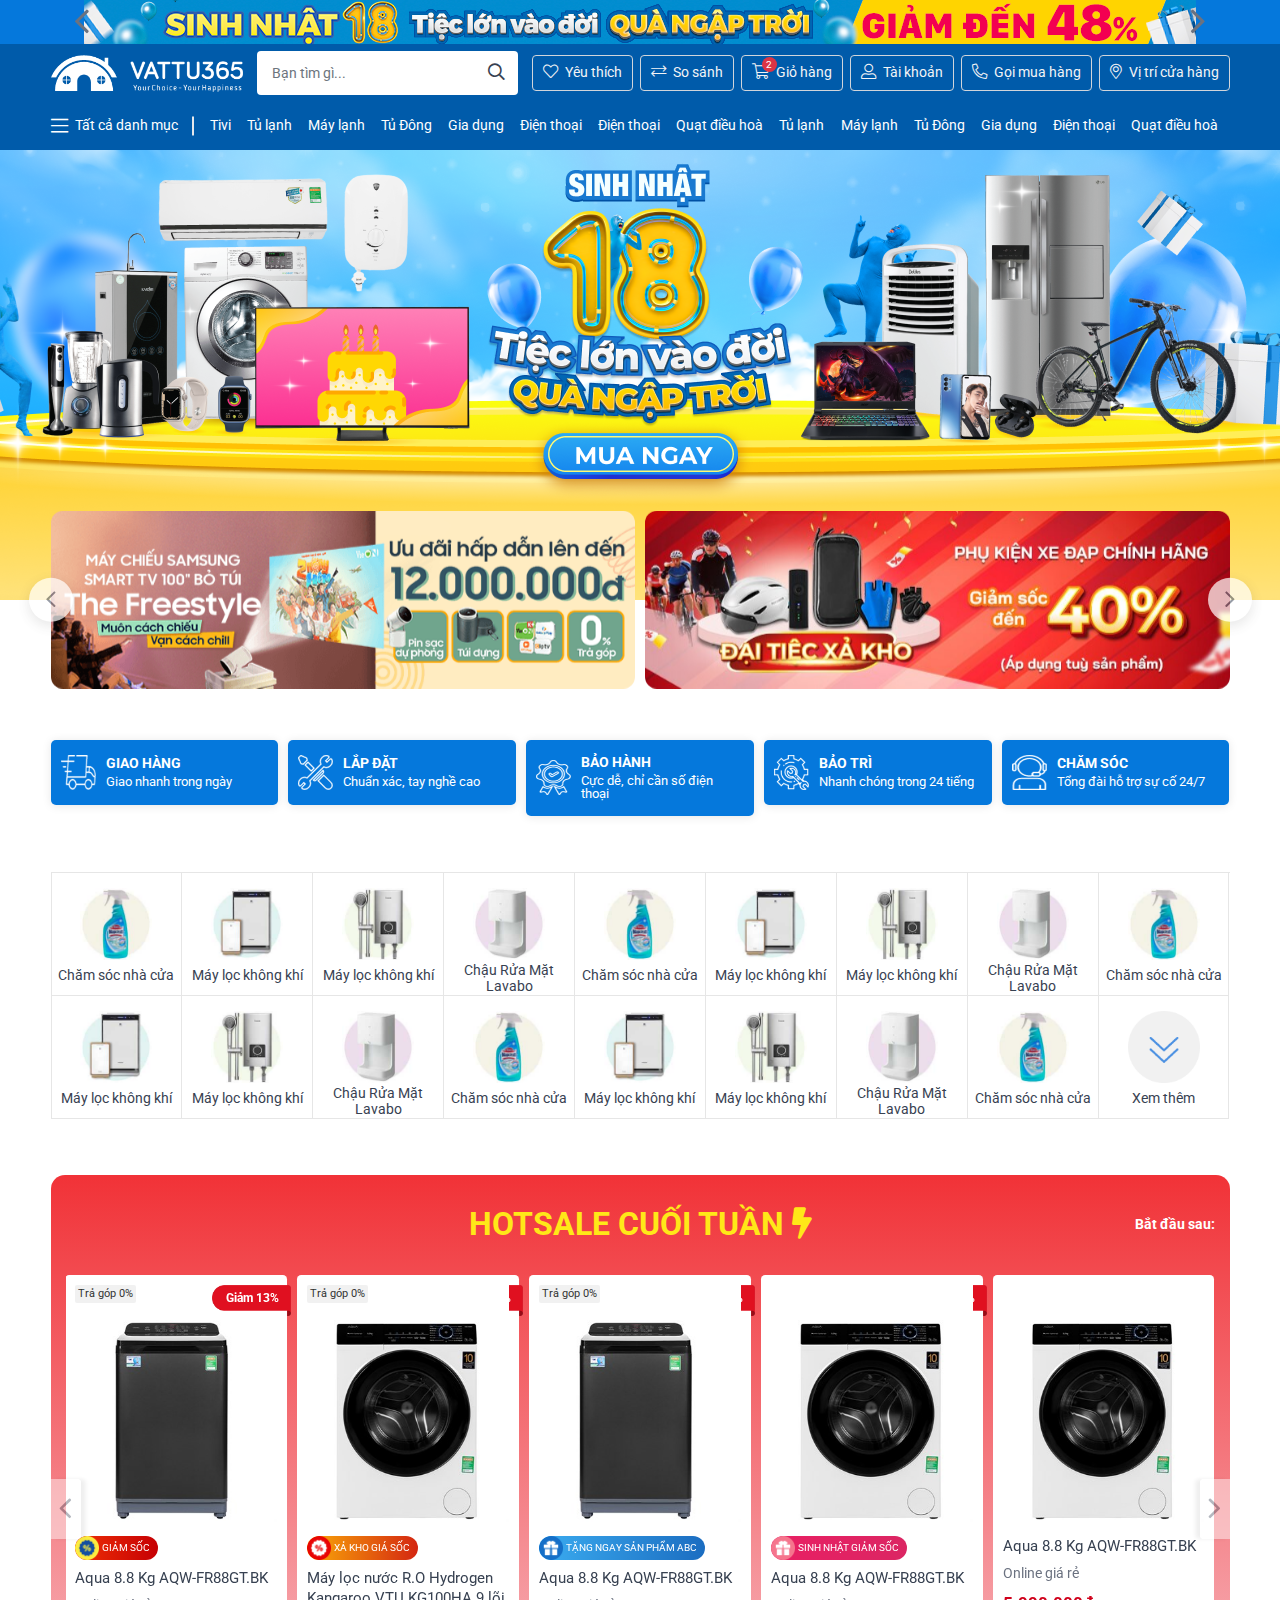
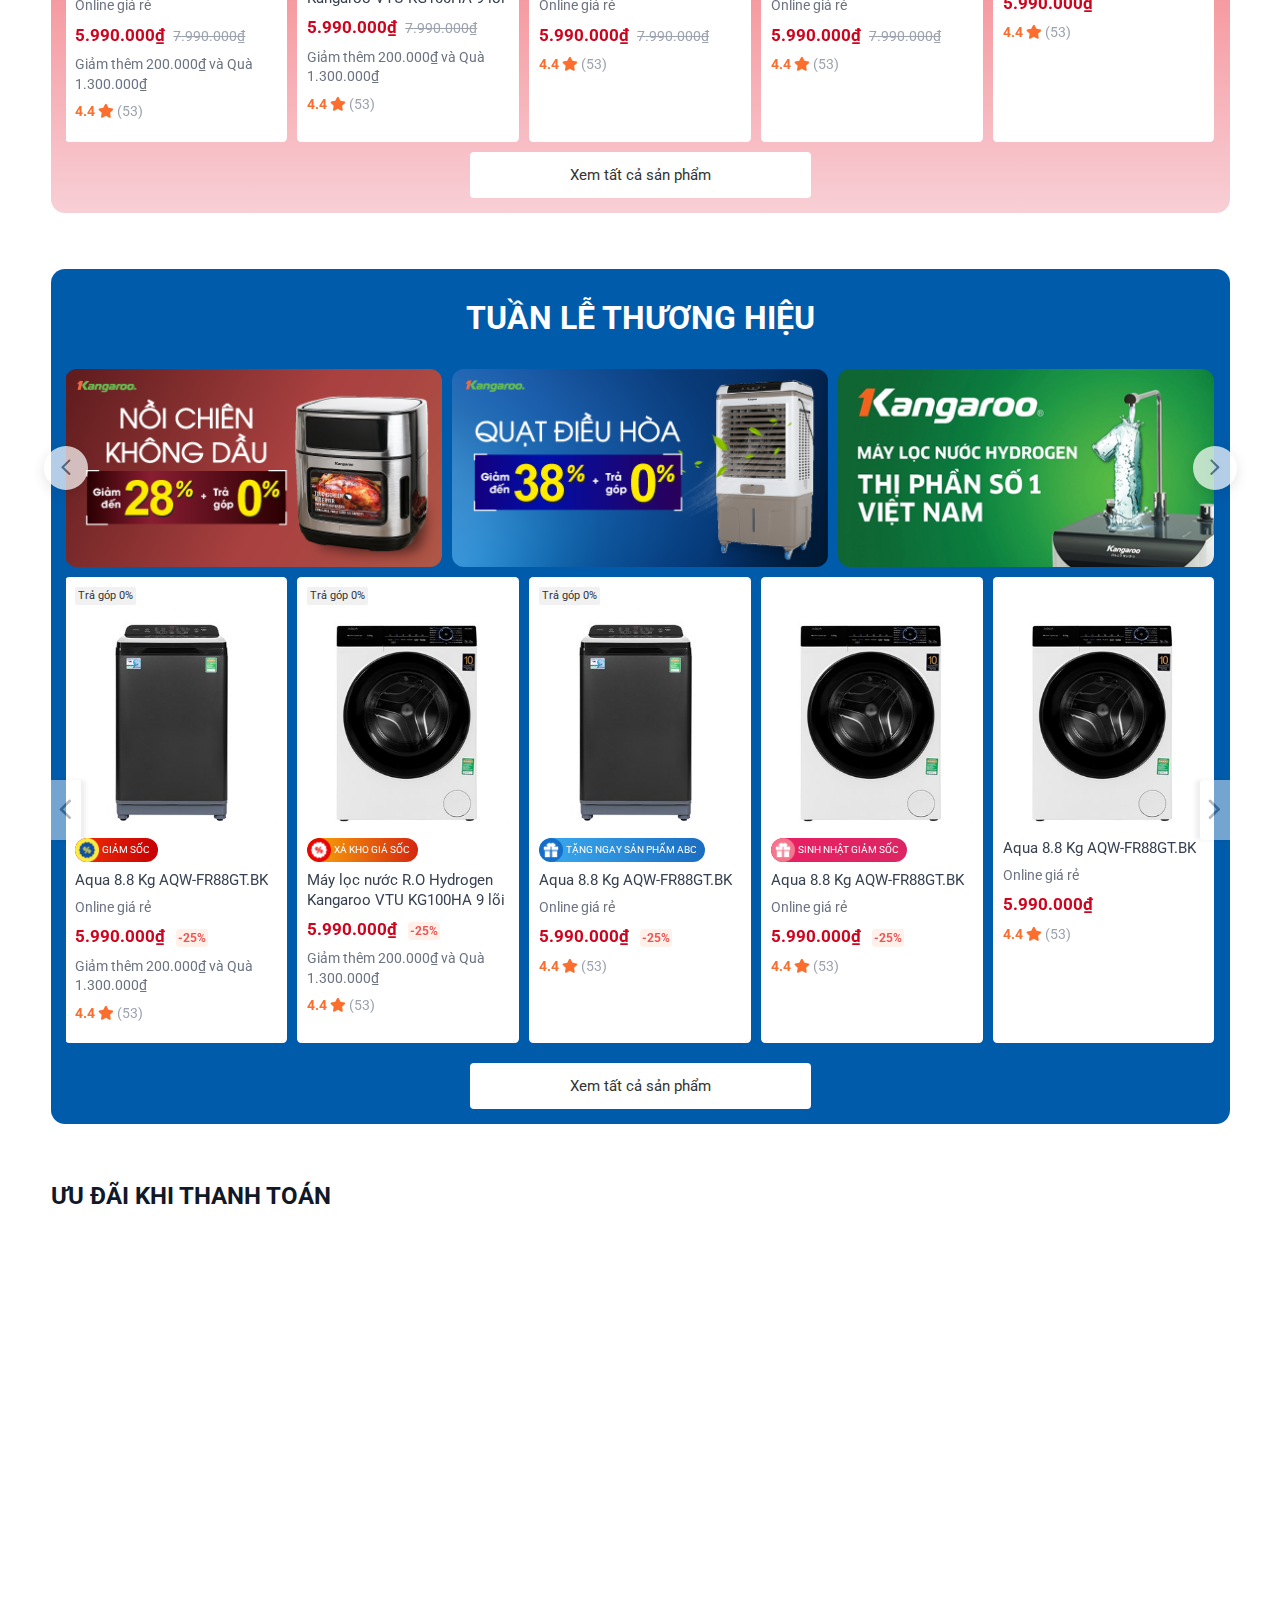
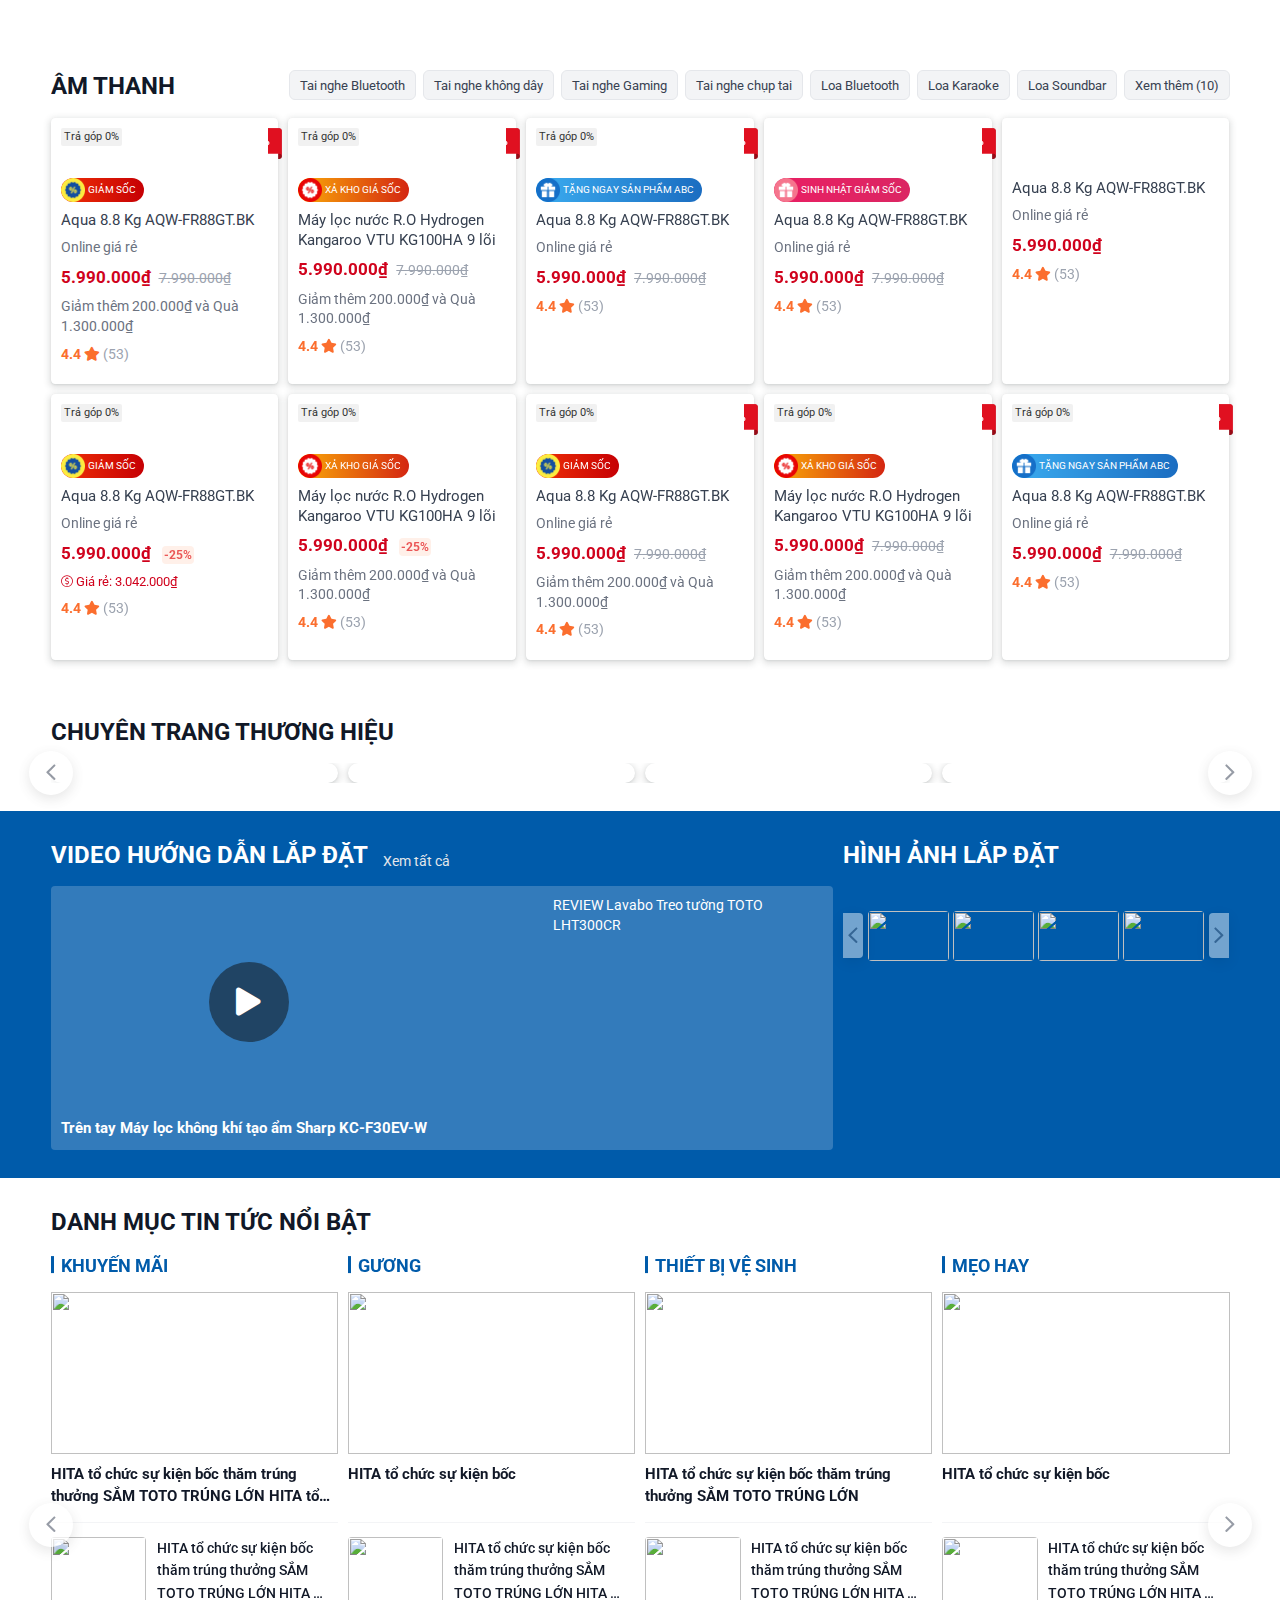
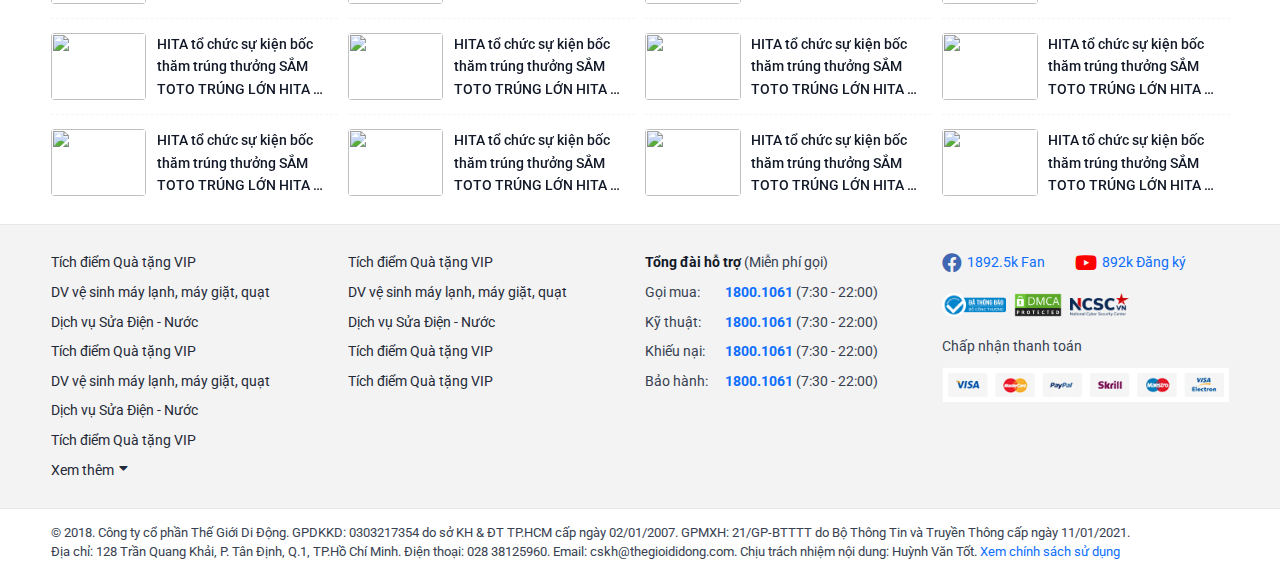
==== commit 379fefb7: "Update" ====
--- a/index.html
+++ b/index.html
@@ -3760,12 +3760,12 @@
 														(53)
 													</div>
 												</div>
-												<a href="" class="stretched-link"></a>
 												<div class="card-sale">
 													<span>
-														Giảm 313%
+														Giảm 13%
 													</span>
 												</div>
+												<a href="" class="stretched-link"></a>
 											</div>
 										</div>
 										<div class="swiper-slide h-auto">
--- a/assets/css/style.css
+++ b/assets/css/style.css
@@ -1280,7 +1280,6 @@
     background: url(../images/flashsale.png) center/contain no-repeat;
     margin: 0 0 10px 10px;
     border-radius: 3px;
-    z-index: 1;
     -webkit-transform: rotateY(180deg);
     transform: rotateY(180deg);
     display: flex;
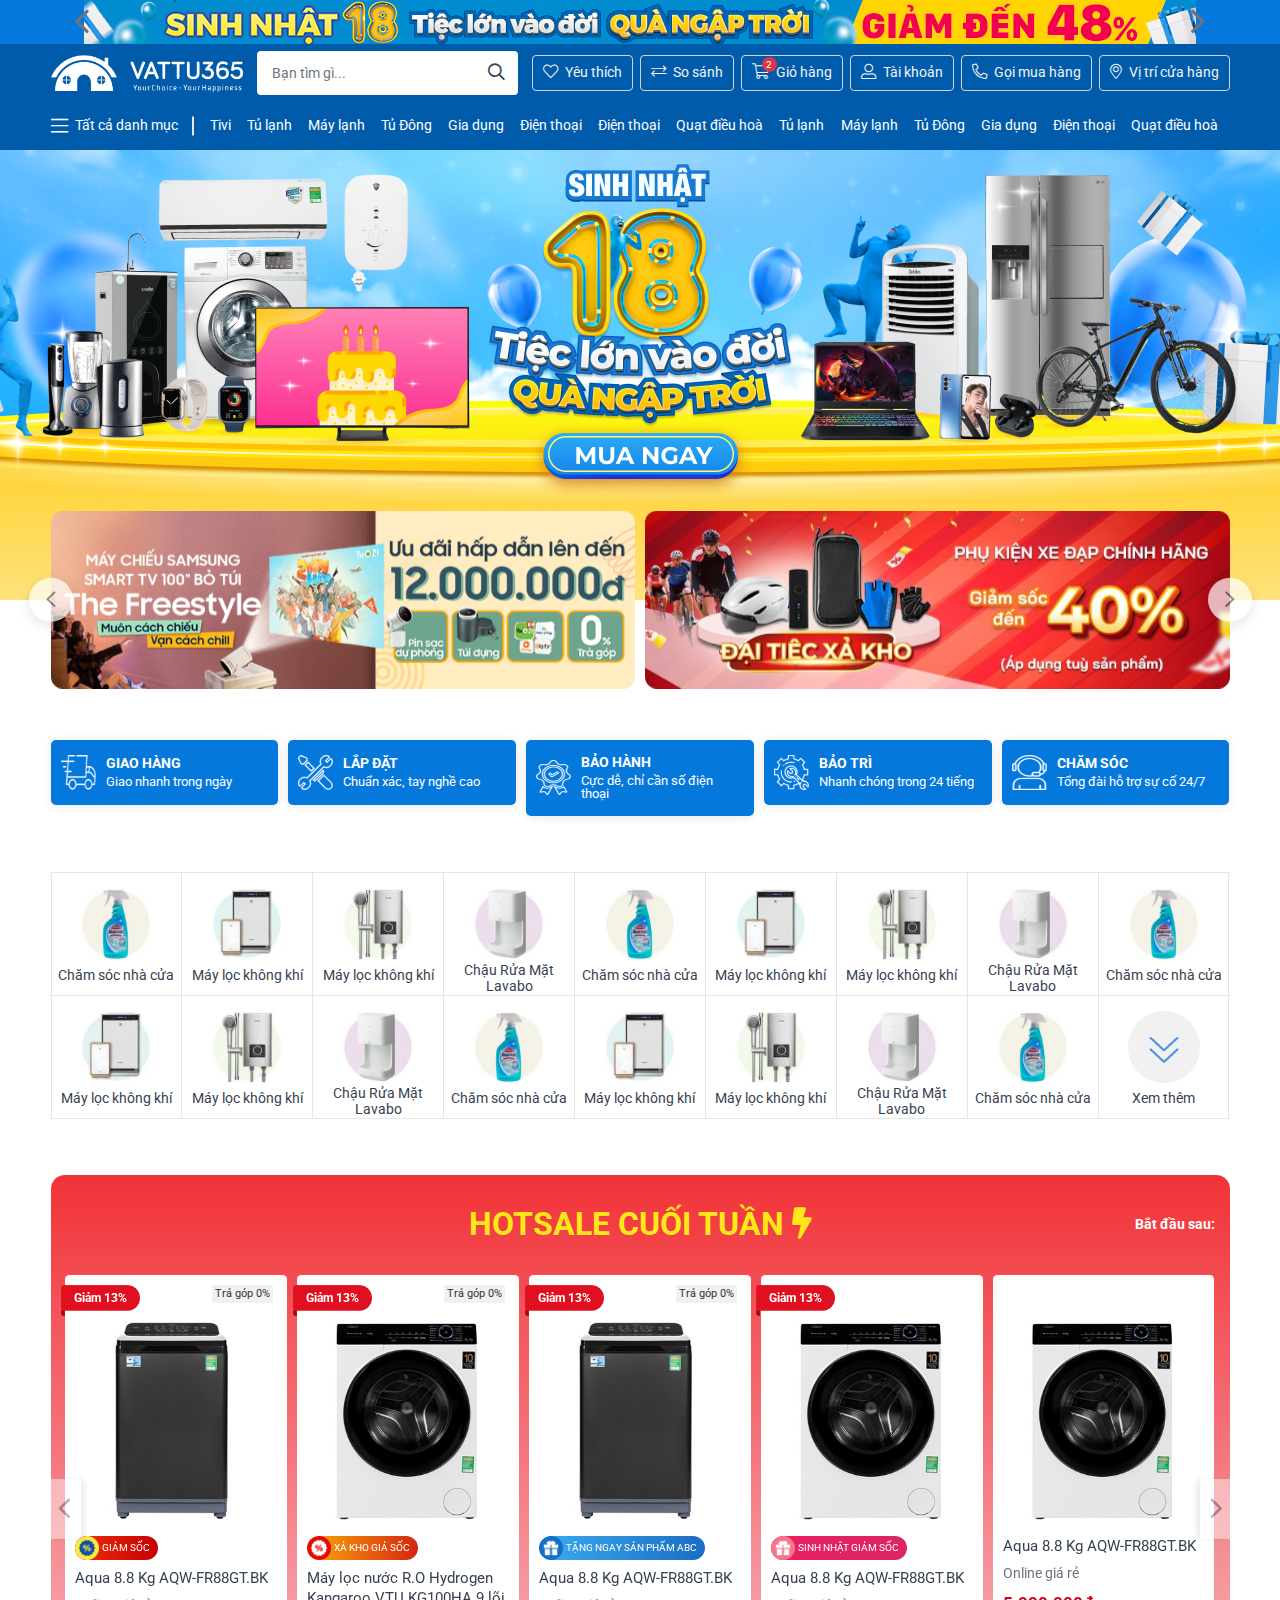
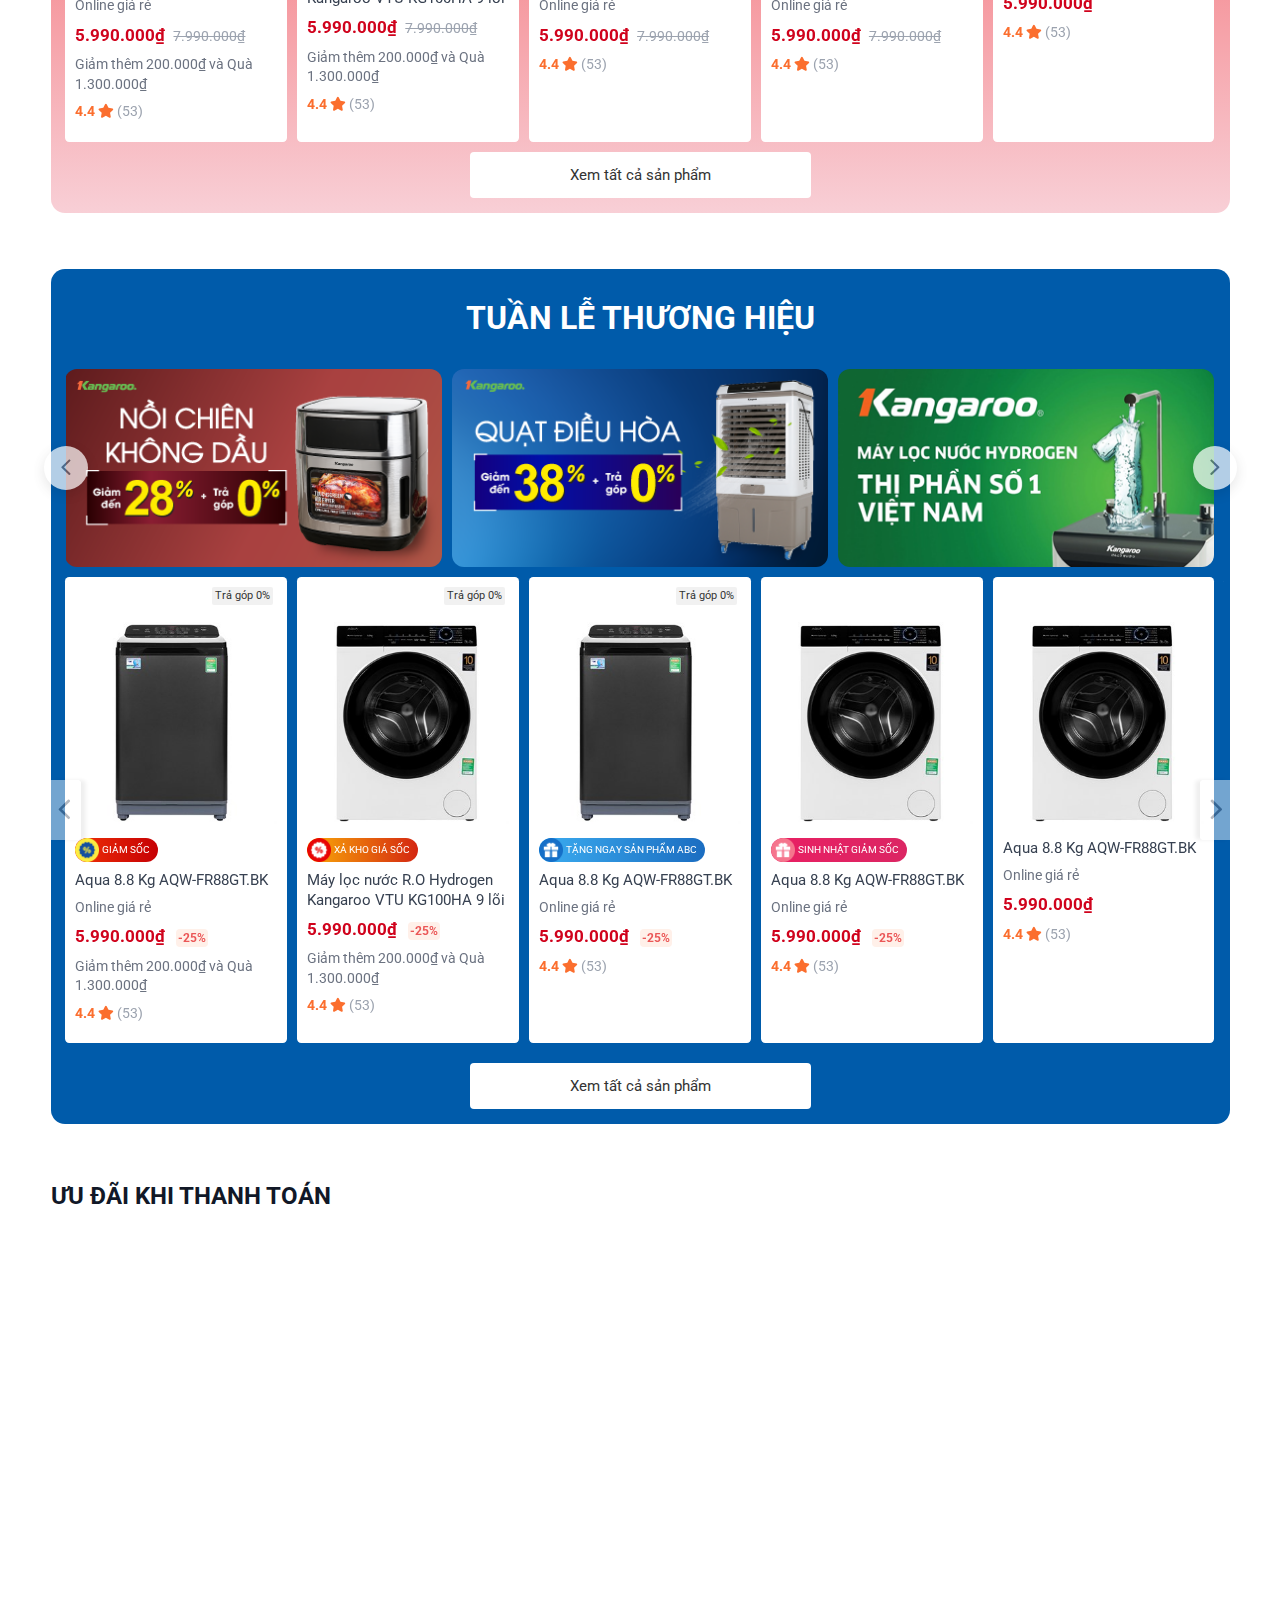
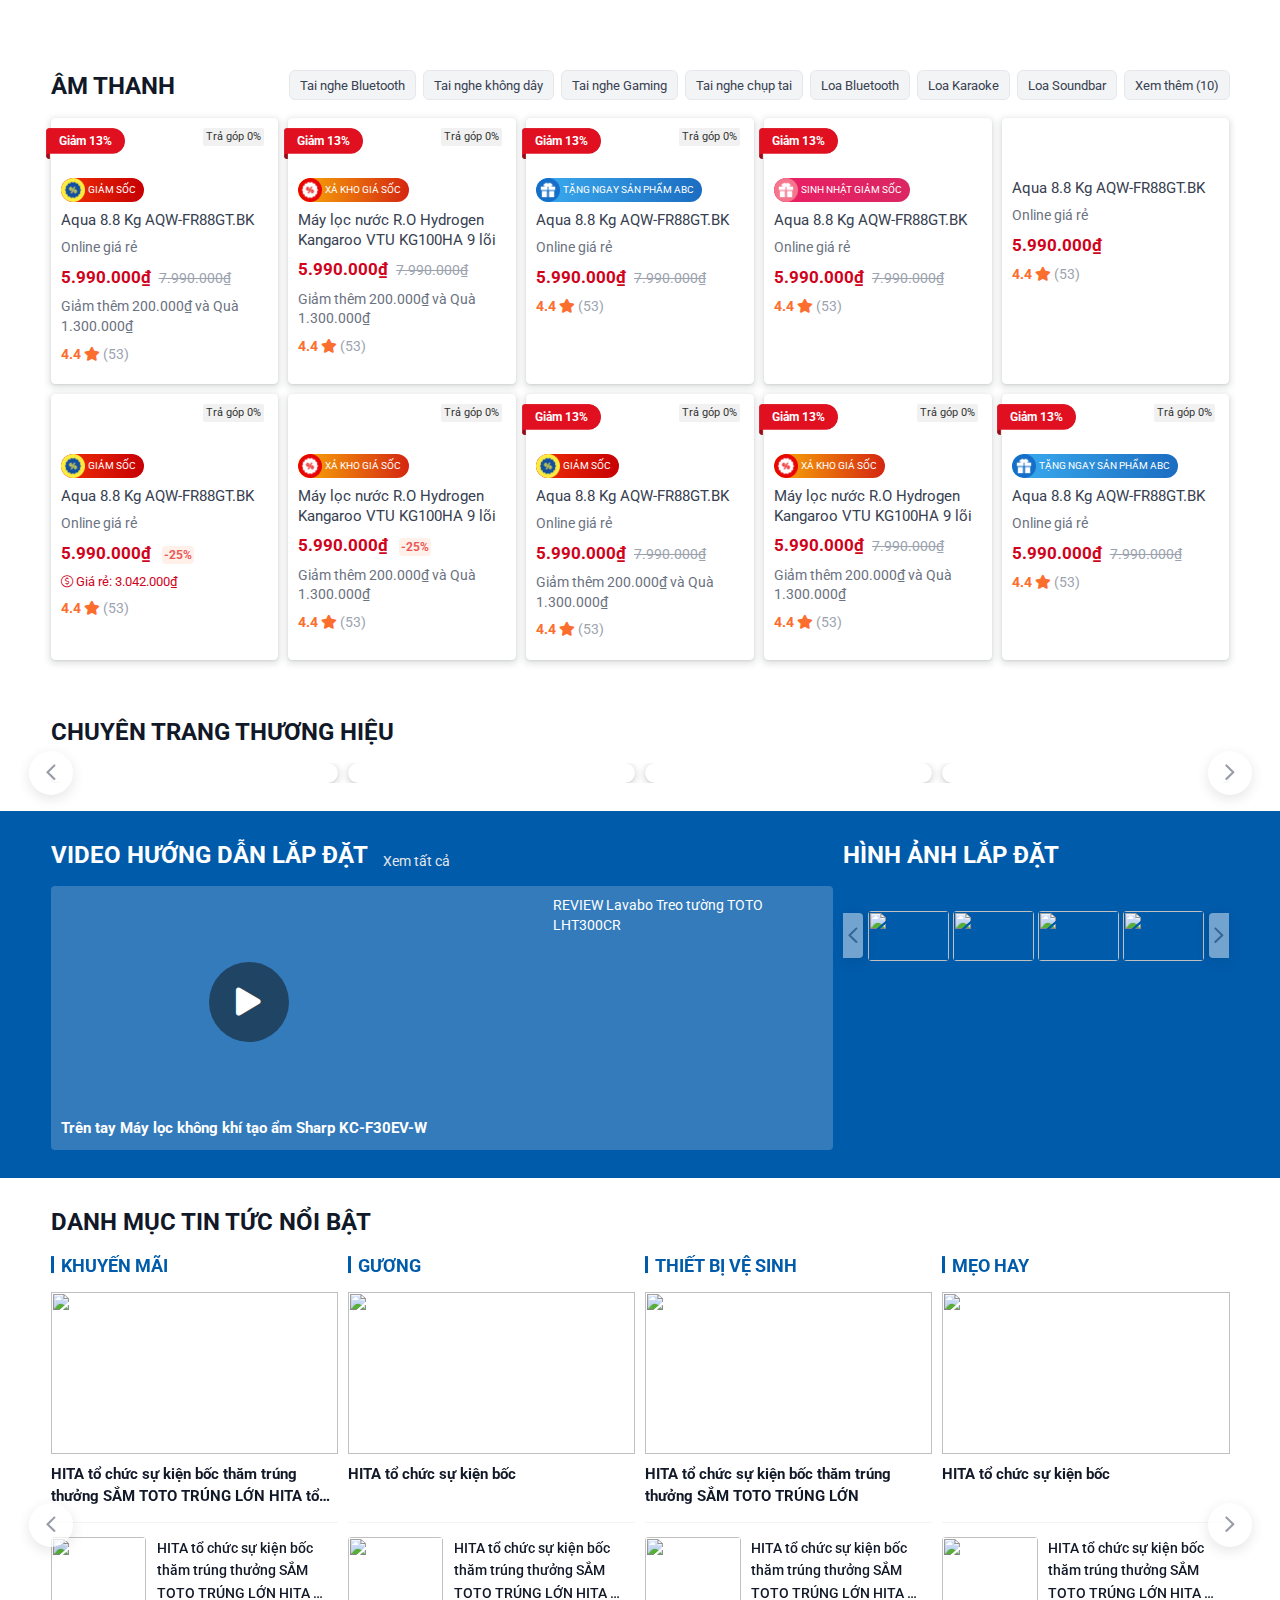
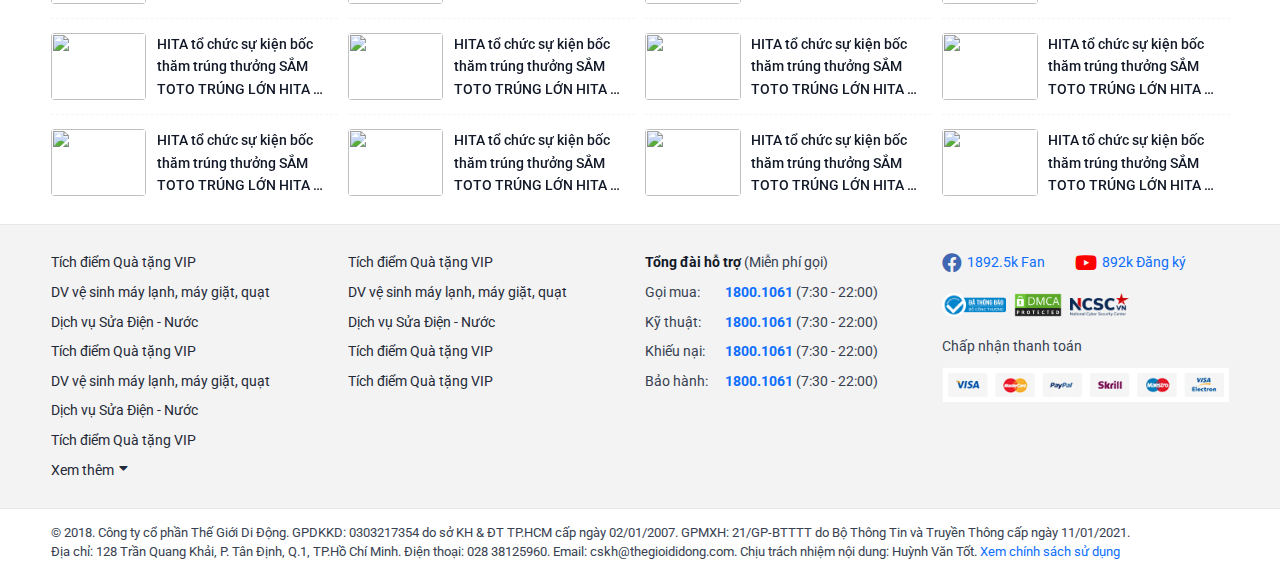
==== commit 2fb78474: "Update" ====
--- a/index.html
+++ b/index.html
@@ -3725,6 +3725,11 @@
 									<div class="swiper-wrapper h-auto">
 										<div class="swiper-slide h-auto">
 											<div class="product-card card bg-white rounded-3 border-0 h-100">
+												<div class="card-sale">
+													<span>
+														Giảm 13%
+													</span>
+												</div>
 												<div class="card-header border-0 p-0 bg-white">
 													<div class="card-label">
 														Trả góp 0%
@@ -3759,11 +3764,6 @@
 														<i class="fas fa-star"></i>
 														(53)
 													</div>
-												</div>
-												<div class="card-sale">
-													<span>
-														Giảm 13%
-													</span>
 												</div>
 												<a href="" class="stretched-link"></a>
 											</div>
--- a/assets/css/style.css
+++ b/assets/css/style.css
@@ -1274,14 +1274,15 @@
 .product-card .card-sale {
     width: 80px;
     position: absolute;
+    z-index: 2;
     height: 31px;
     top: 10px;
-    right: -5px;
+    left: -15px;
     background: url(../images/flashsale.png) center/contain no-repeat;
     margin: 0 0 10px 10px;
     border-radius: 3px;
-    -webkit-transform: rotateY(180deg);
-    transform: rotateY(180deg);
+    /*-webkit-transform: rotateY(180deg);*/
+    /*transform: rotateY(180deg);*/
     display: flex;
     align-items: center;
     justify-content: center;
@@ -1295,14 +1296,14 @@
     width: 100%;
     display: block;
     padding-bottom: 4px;
-    -webkit-transform: rotateY(-180deg);
-    transform: rotateY(-180deg);
+    /*-webkit-transform: rotateY(-180deg);*/
+    /*transform: rotateY(-180deg);*/
 }
 
 .product-card .card-header .card-label {
     position: absolute;
     top: 0;
-    left: 0;
+    right: 0;
     background-color: #f1f1f1;
     color: #333;
     border-radius: 2px;
@@ -1499,6 +1500,11 @@
 
 .slider-theme_product {
     position: relative;
+    margin: 0 -9px;
+}
+
+.slider-theme_product > .swiper {
+    padding: 0 9px;
 }
 
 .slider-theme_product .button-slider {
@@ -1515,17 +1521,19 @@
 }
 
 .slider-theme_product .button-prev {
-    left: -15px;
+    left: -6px;
     border-radius: 0 4px 4px 0;
     -webkit-box-shadow: 6px 0 4px rgb(0 0 0 / 5%), 4px 0 4px rgb(0 0 0 / 9%);
     box-shadow: 6px 0 4px rgb(0 0 0 / 5%), 4px 0 4px rgb(0 0 0 / 9%);
+    padding-right: 3px;
 }
 
 .slider-theme_product .button-next {
-    right: -15px;
+    right: -6px;
     -webkit-box-shadow: -6px 0 4px rgb(0 0 0 / 5%), -4px 0 4px rgb(0 0 0 / 9%);
     box-shadow: -6px 0 4px rgb(0 0 0 / 5%), -4px 0 4px rgb(0 0 0 / 9%);
     border-radius: 4px 0 0 4px;
+    padding-left: 3px;
 }
 
 .slider-theme_product:hover .button-slider {
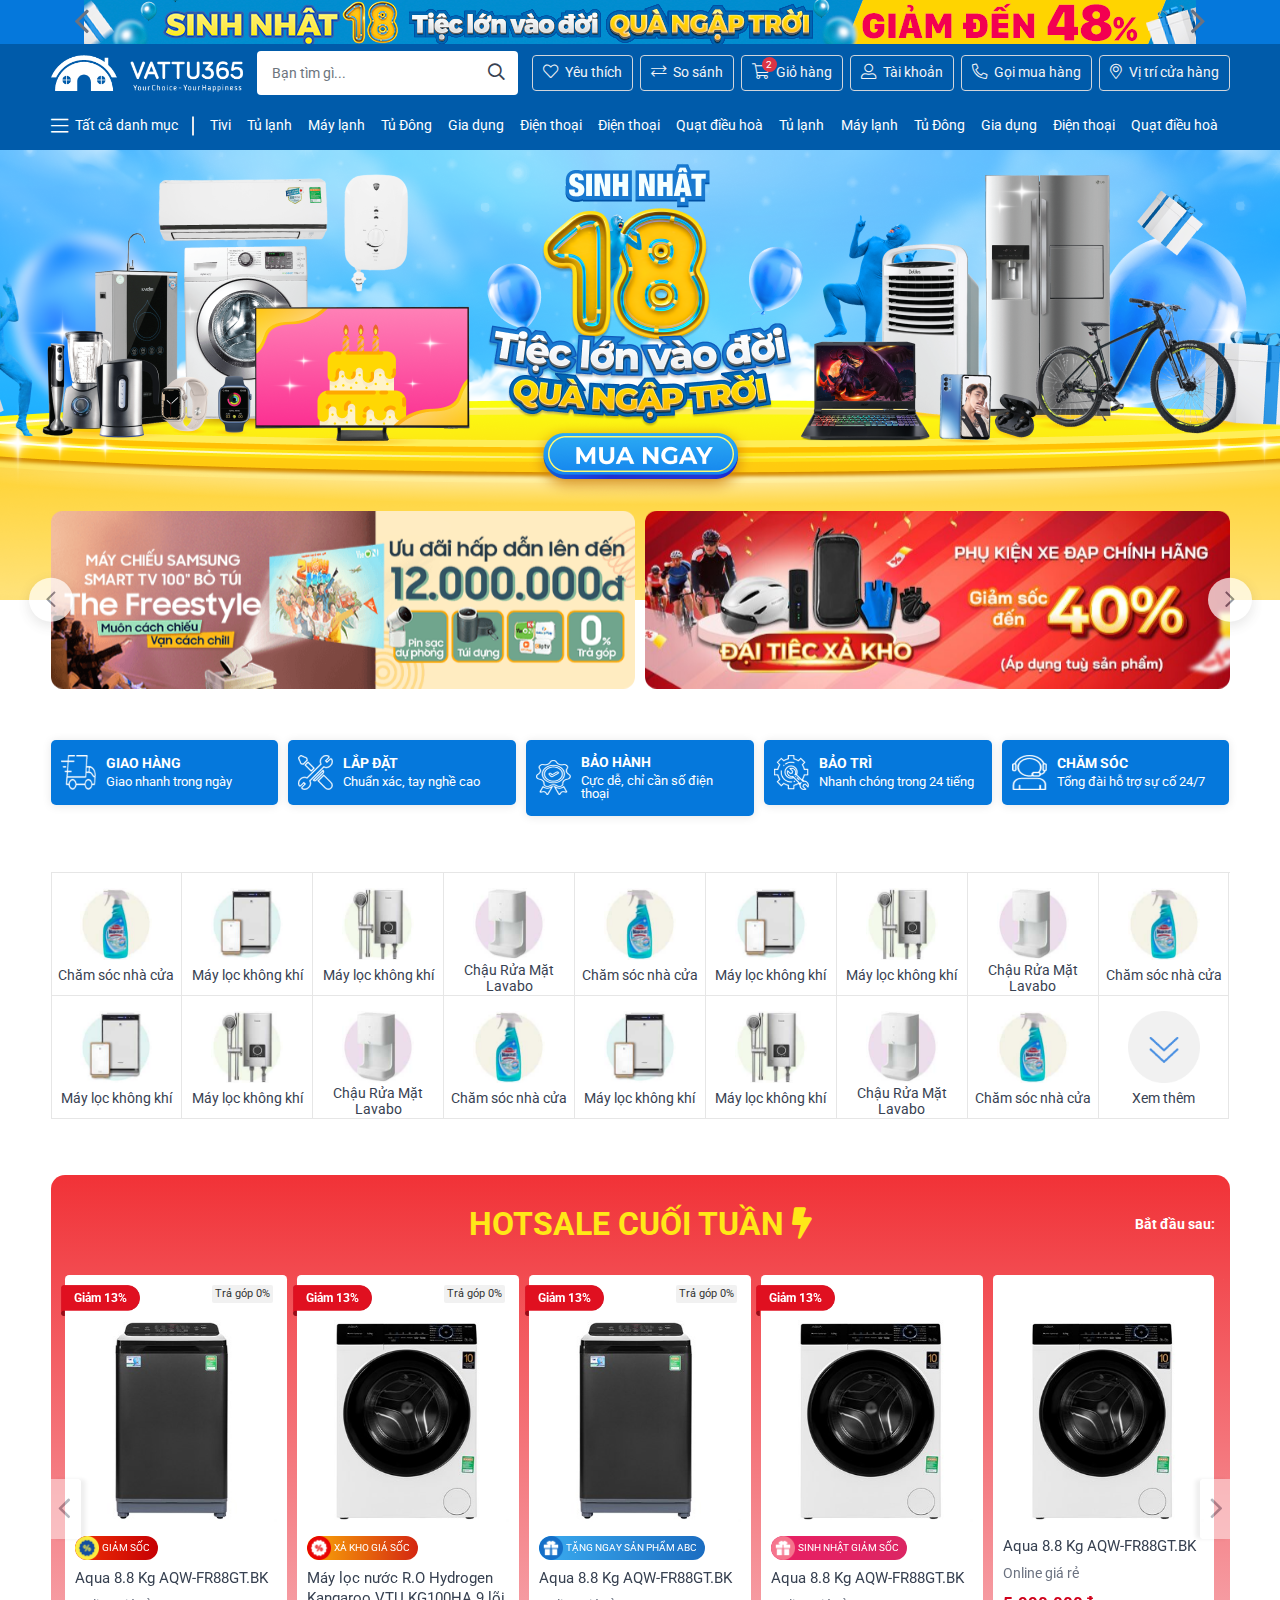
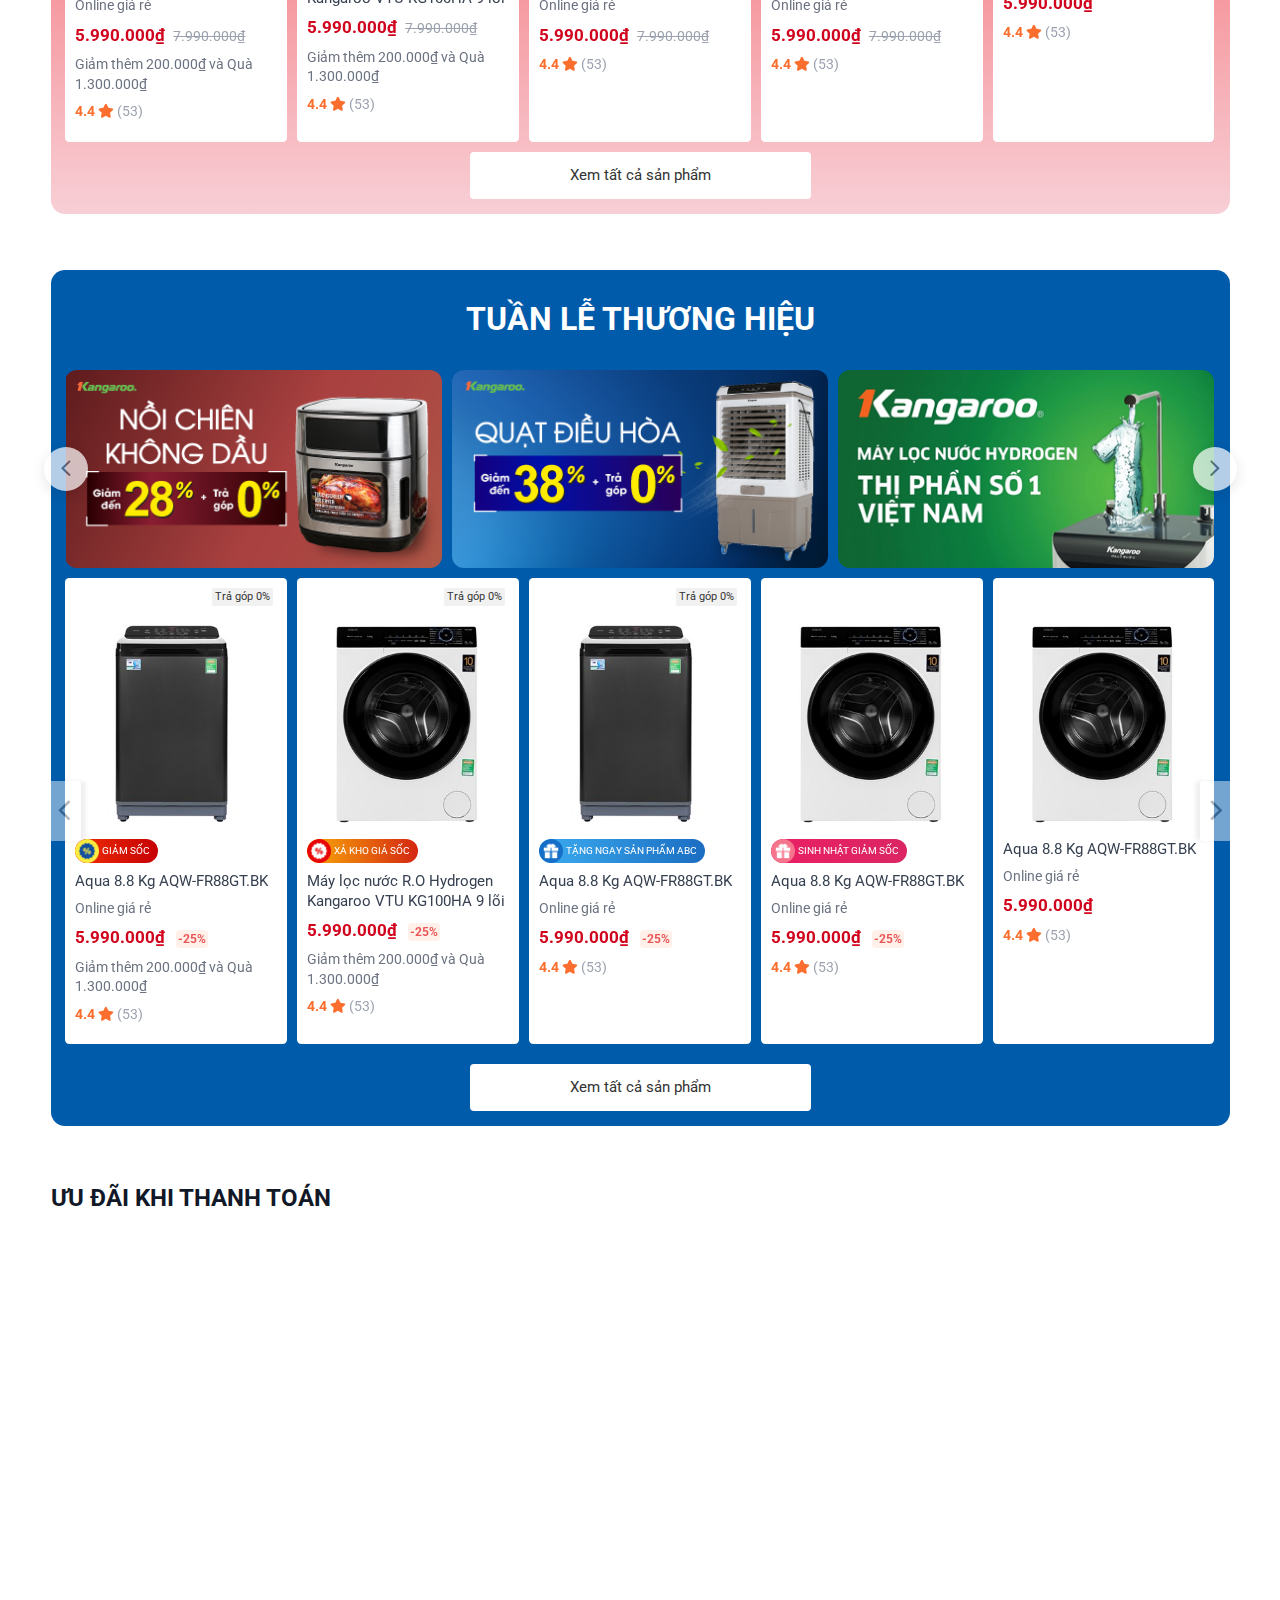
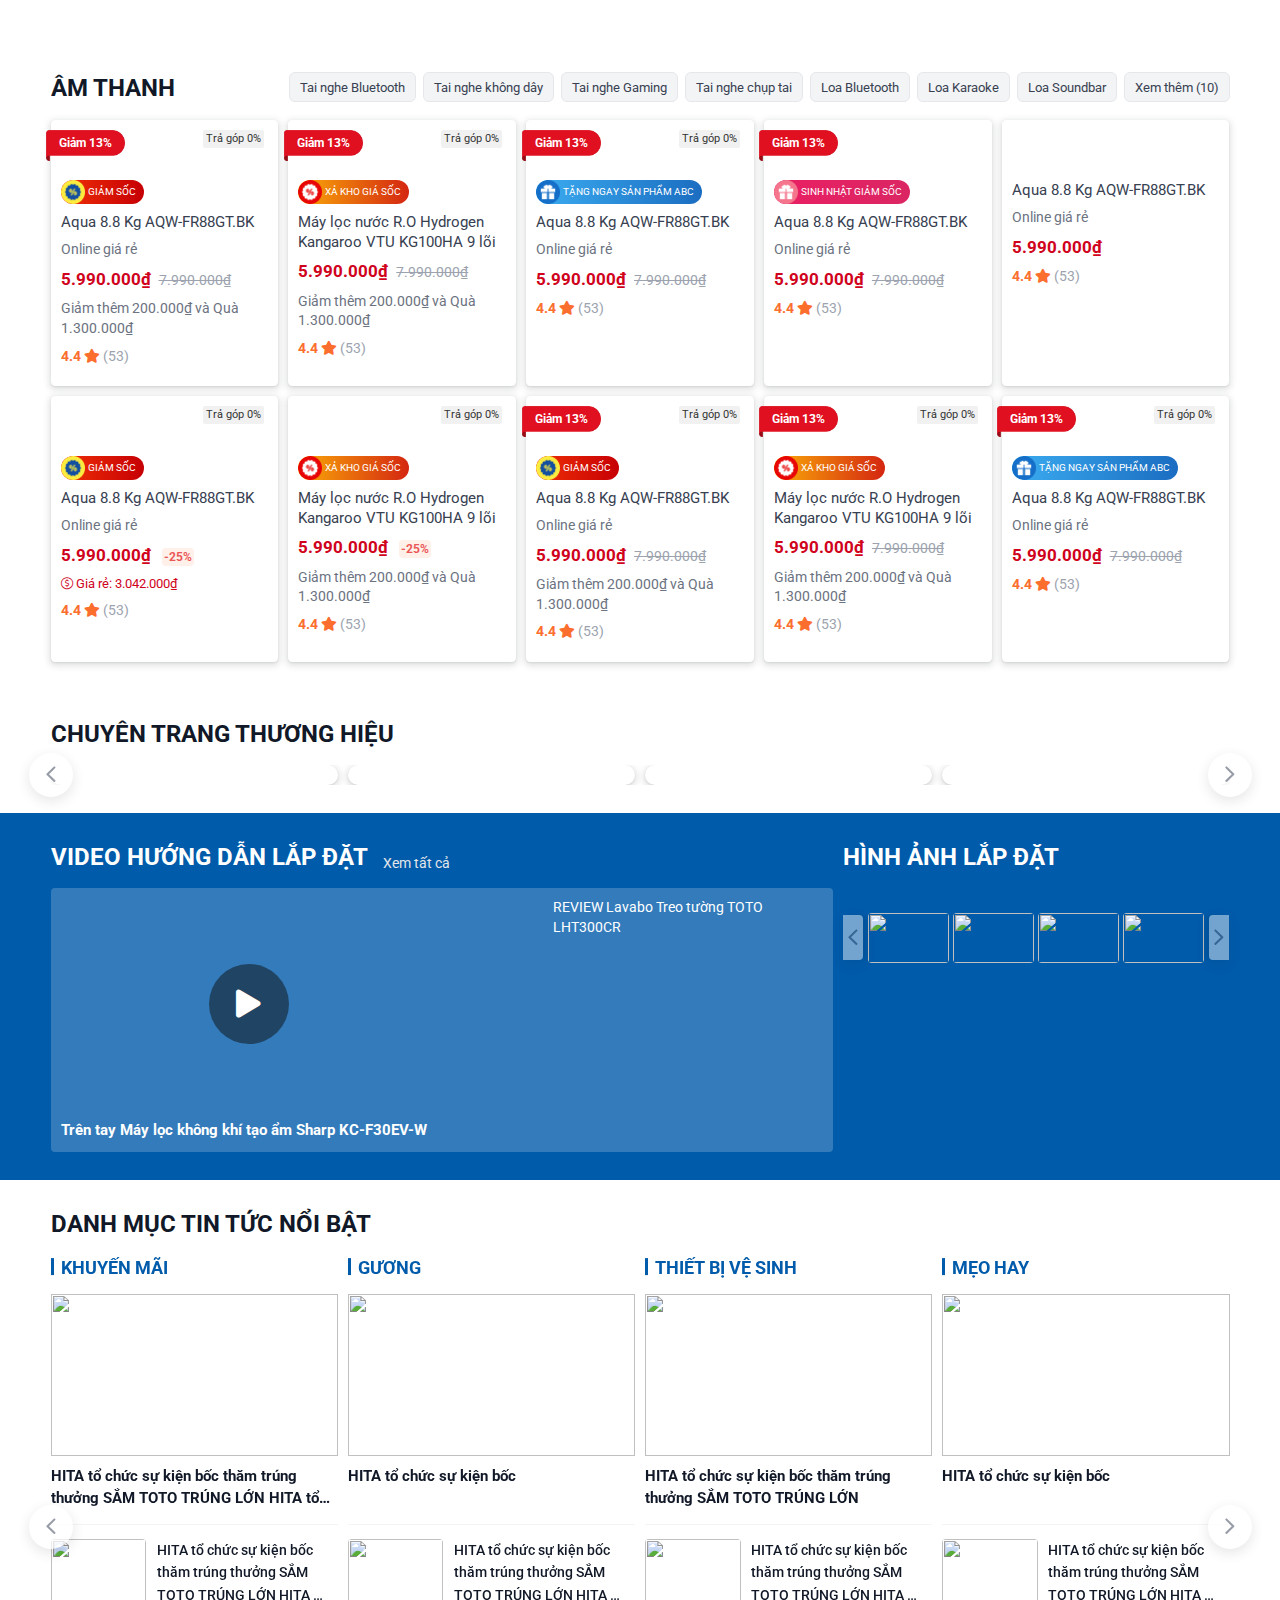
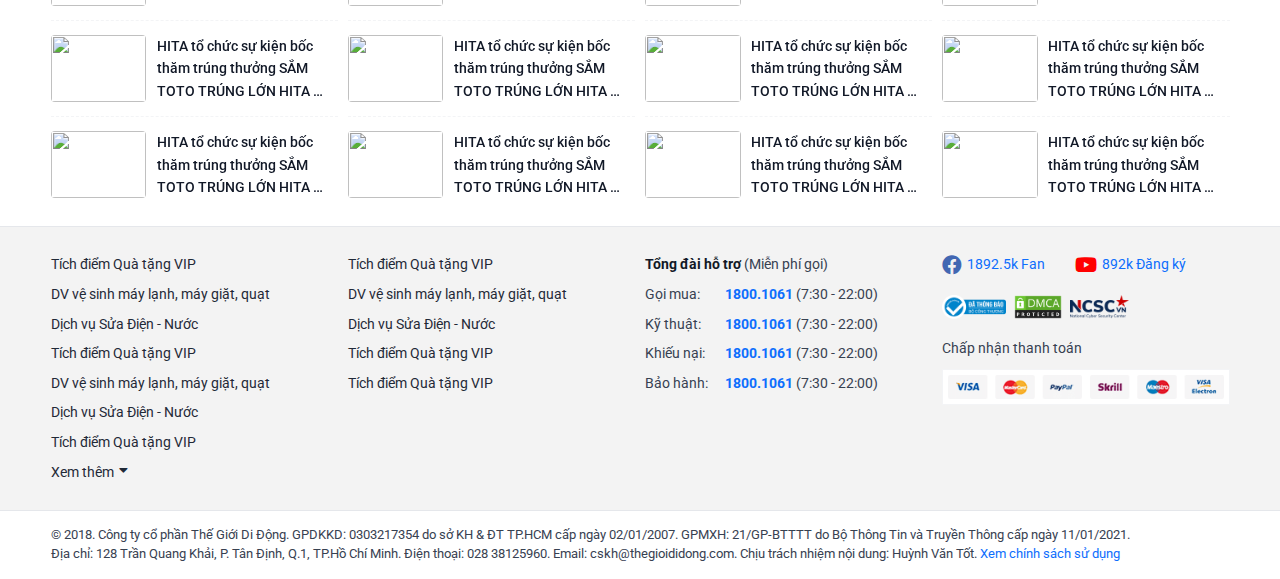
==== commit 55d2c64d: "Update" ====
--- a/index.html
+++ b/index.html
@@ -24,6 +24,7 @@
 		  rel="stylesheet">
 
 	<link rel="stylesheet" href="./assets/libs/bootstrap/bootstrap.min.css">
+	<link rel="stylesheet" href="./assets/libs/noUiSlider/nouislider.min.css">
 	<link rel="stylesheet" href="./assets/libs/fancybox/jquery.fancybox.css">
 	<link rel="stylesheet" href="./assets/libs/swiper/swiper-bundle.min.css">
 	<link rel="stylesheet" href="./assets/fonts/fontawesome/css/all.min.css">
@@ -6294,6 +6295,8 @@
 <script type=" text/javascript" src="./assets/libs/jquery.min.js"></script>
 <script type=" text/javascript" src="./assets/libs/jquery.lazy.min.js"></script>
 <script type="text/javascript" src="./assets/libs/bootstrap/bootstrap.bundle.min.js"></script>
+<script type="text/javascript" src="./assets/libs/noUiSlider/wNumb.js"></script>
+<script type="text/javascript" src="./assets/libs/noUiSlider/nouislider.min.js"></script>
 <script type="text/javascript" src="./assets/libs/fancybox/jquery.fancybox.js"></script>
 <script type="text/javascript" src="./assets/libs/swiper/swiper-bundle.min.js"></script>
 <script type="text/javascript" src="./assets/js/countdown.js"></script>
--- a/assets/libs/noUiSlider/nouislider.min.css
+++ b/assets/libs/noUiSlider/nouislider.min.css
@@ -0,0 +1 @@
+.noUi-target,.noUi-target *{-webkit-touch-callout:none;-webkit-tap-highlight-color:transparent;-webkit-user-select:none;-ms-touch-action:none;touch-action:none;-ms-user-select:none;-moz-user-select:none;user-select:none;-moz-box-sizing:border-box;box-sizing:border-box}.noUi-target{position:relative}.noUi-base,.noUi-connects{width:100%;height:100%;position:relative;z-index:1}.noUi-connects{overflow:hidden;z-index:0}.noUi-connect,.noUi-origin{will-change:transform;position:absolute;z-index:1;top:0;right:0;height:100%;width:100%;-ms-transform-origin:0 0;-webkit-transform-origin:0 0;-webkit-transform-style:preserve-3d;transform-origin:0 0;transform-style:flat}.noUi-txt-dir-rtl.noUi-horizontal .noUi-origin{left:0;right:auto}.noUi-vertical .noUi-origin{top:-100%;width:0}.noUi-horizontal .noUi-origin{height:0}.noUi-handle{-webkit-backface-visibility:hidden;backface-visibility:hidden;position:absolute}.noUi-touch-area{height:100%;width:100%}.noUi-state-tap .noUi-connect,.noUi-state-tap .noUi-origin{-webkit-transition:transform .3s;transition:transform .3s}.noUi-state-drag *{cursor:inherit!important}.noUi-horizontal{height:18px}.noUi-horizontal .noUi-handle{width:34px;height:28px;right:-17px;top:-6px}.noUi-vertical{width:18px}.noUi-vertical .noUi-handle{width:28px;height:34px;right:-6px;bottom:-17px}.noUi-txt-dir-rtl.noUi-horizontal .noUi-handle{left:-17px;right:auto}.noUi-target{background:#FAFAFA;border-radius:4px;border:1px solid #D3D3D3;box-shadow:inset 0 1px 1px #F0F0F0,0 3px 6px -5px #BBB}.noUi-connects{border-radius:3px}.noUi-connect{background:#3FB8AF}.noUi-draggable{cursor:ew-resize}.noUi-vertical .noUi-draggable{cursor:ns-resize}.noUi-handle{border:1px solid #D9D9D9;border-radius:3px;background:#FFF;cursor:default;box-shadow:inset 0 0 1px #FFF,inset 0 1px 7px #EBEBEB,0 3px 6px -3px #BBB}.noUi-active{box-shadow:inset 0 0 1px #FFF,inset 0 1px 7px #DDD,0 3px 6px -3px #BBB}.noUi-handle:after,.noUi-handle:before{content:"";display:block;position:absolute;height:14px;width:1px;background:#E8E7E6;left:14px;top:6px}.noUi-handle:after{left:17px}.noUi-vertical .noUi-handle:after,.noUi-vertical .noUi-handle:before{width:14px;height:1px;left:6px;top:14px}.noUi-vertical .noUi-handle:after{top:17px}[disabled] .noUi-connect{background:#B8B8B8}[disabled] .noUi-handle,[disabled].noUi-handle,[disabled].noUi-target{cursor:not-allowed}.noUi-pips,.noUi-pips *{-moz-box-sizing:border-box;box-sizing:border-box}.noUi-pips{position:absolute;color:#999}.noUi-value{position:absolute;white-space:nowrap;text-align:center}.noUi-value-sub{color:#ccc;font-size:10px}.noUi-marker{position:absolute;background:#CCC}.noUi-marker-sub{background:#AAA}.noUi-marker-large{background:#AAA}.noUi-pips-horizontal{padding:10px 0;height:80px;top:100%;left:0;width:100%}.noUi-value-horizontal{-webkit-transform:translate(-50%,50%);transform:translate(-50%,50%)}.noUi-rtl .noUi-value-horizontal{-webkit-transform:translate(50%,50%);transform:translate(50%,50%)}.noUi-marker-horizontal.noUi-marker{margin-left:-1px;width:2px;height:5px}.noUi-marker-horizontal.noUi-marker-sub{height:10px}.noUi-marker-horizontal.noUi-marker-large{height:15px}.noUi-pips-vertical{padding:0 10px;height:100%;top:0;left:100%}.noUi-value-vertical{-webkit-transform:translate(0,-50%);transform:translate(0,-50%);padding-left:25px}.noUi-rtl .noUi-value-vertical{-webkit-transform:translate(0,50%);transform:translate(0,50%)}.noUi-marker-vertical.noUi-marker{width:5px;height:2px;margin-top:-1px}.noUi-marker-vertical.noUi-marker-sub{width:10px}.noUi-marker-vertical.noUi-marker-large{width:15px}.noUi-tooltip{display:block;position:absolute;border:1px solid #D9D9D9;border-radius:3px;background:#fff;color:#000;padding:5px;text-align:center;white-space:nowrap}.noUi-horizontal .noUi-tooltip{-webkit-transform:translate(-50%,0);transform:translate(-50%,0);left:50%;bottom:120%}.noUi-vertical .noUi-tooltip{-webkit-transform:translate(0,-50%);transform:translate(0,-50%);top:50%;right:120%}.noUi-horizontal .noUi-origin>.noUi-tooltip{-webkit-transform:translate(50%,0);transform:translate(50%,0);left:auto;bottom:10px}.noUi-vertical .noUi-origin>.noUi-tooltip{-webkit-transform:translate(0,-18px);transform:translate(0,-18px);top:auto;right:28px}--- a/assets/css/style.css
+++ b/assets/css/style.css
@@ -78,6 +78,17 @@
     padding: 6px 10px 5px;
     font-size: var(--size-sm);
     white-space: nowrap;
+}
+
+.section-heading .links > a > i {
+    font-size: 1.05rem;
+    margin-right: .25rem;
+}
+
+.section-heading .links > a.active {
+    background-color: rgba(var(--primary-rgb), .05);
+    border-color: var(--primary-color);
+    color: var(--primary-color);
 }
 
 .section-heading .links > a + a {
@@ -115,11 +126,12 @@
     content: "";
 }
 
-.button-white {
-    background: #fff;
+.button-white,
+.button-orange,
+.button-primary,
+.button-danger {
     border-radius: 4px;
-    padding: 13px 20px 11px;
-    color: #333;
+    padding: 13px 20px 12px;
     text-align: center;
     display: -webkit-inline-box;
     display: -ms-inline-flexbox;
@@ -139,22 +151,67 @@
     white-space: nowrap;
 }
 
+.button-white:disabled,
+.button-white.disabled,
+.button-orange:disabled,
+.button-orange.disabled,
+.button-primary:disabled,
+.button-primary.disabled,
+.button-danger:disabled,
+.button-danger.disabled {
+    pointer-events: none;
+    opacity: .5;
+}
+
+.button-white {
+    background-color: var(--bs-white);
+    color: #333;
+}
+
 .button-white:hover {
     color: var(--primary-color);
     background-color: #f9f9f9;
 }
 
-.button-white.button-large {
+.button-orange {
+    background-color: #ff831a;
+    color: var(--bs-white);
+}
+
+.button-orange:hover {
+    background-color: #ff7300;
+    opacity: .9;
+    color: var(--bs-white);
+}
+
+.button-danger {
+    border: 1px solid var(--bs-danger);
+    color: var(--bs-danger) !important;
+}
+
+.button-primary {
+    background-color: var(--primary-color);
+    color: var(--bs-white);
+}
+
+.button-primary:hover {
+    background-color: var(--primary-hover);
+    color: var(--bs-white);
+}
+
+.button-large {
     padding-left: 100px;
     padding-right: 100px;
 }
 
+
 @media screen and (max-width: 991px) {
-    .button-white {
+    .button-white,
+    .button-orange {
         font-size: var(--size-md);
     }
 
-    .button-white.button-large {
+    .button-large {
         padding-left: 50px;
         padding-right: 50px;
     }
@@ -162,11 +219,19 @@
 
 .section-gap {
     padding: 2rem 0;
+}
+
+.section-gap_small {
+    padding: 1rem 0;
 }
 
 @media screen and (max-width: 991px) {
     .section-gap {
         padding: 1rem 0;
+    }
+
+    .section-gap_small {
+        padding: .5rem 0;
     }
 }
 
@@ -1281,8 +1346,6 @@
     background: url(../images/flashsale.png) center/contain no-repeat;
     margin: 0 0 10px 10px;
     border-radius: 3px;
-    /*-webkit-transform: rotateY(180deg);*/
-    /*transform: rotateY(180deg);*/
     display: flex;
     align-items: center;
     justify-content: center;
@@ -1296,8 +1359,6 @@
     width: 100%;
     display: block;
     padding-bottom: 4px;
-    /*-webkit-transform: rotateY(-180deg);*/
-    /*transform: rotateY(-180deg);*/
 }
 
 .product-card .card-header .card-label {
@@ -1332,6 +1393,12 @@
     width: auto;
 }
 
+.product-card .card-body .card-viewing {
+    font-size: var(--size-sm);
+    color: #0E0E0E;
+    margin-bottom: .5rem;
+}
+
 .product-card .card-body .card-label {
     border-radius: 24px;
     display: -webkit-inline-box;
@@ -1909,4 +1976,1589 @@
     padding: 15px 0;
     font-size: var(--size-sm);
     line-height: 1.5;
+}
+
+.section-breadcrumb .breadcrumb .breadcrumb-item + .breadcrumb-item {
+    padding-left: .75rem;
+}
+
+.section-breadcrumb .breadcrumb .breadcrumb-item + .breadcrumb-item:before {
+    font-family: "Font Awesome 5 Pro";
+    content: "\f105";
+    padding-right: .75rem;
+}
+
+.section-breadcrumb .breadcrumb .breadcrumb-item > a:hover {
+    color: var(--primary-color);
+}
+
+.page-product .product-header {
+    display: flex;
+    align-items: center;
+    padding-bottom: .5rem;
+    border-bottom: 1px solid var(--gray-200);
+}
+
+.page-product .product-header .product-name {
+    margin-bottom: 0;
+    font-size: var(--size-xxl);
+    font-weight: 700;
+    color: var(--gray-900);
+}
+
+.page-product .product-header .product-rate {
+    display: flex;
+    align-items: center;
+    margin-left: 1.5rem;
+    font-size: var(--size-sm);
+    margin-bottom: 2px;
+}
+
+.page-product .product-header .product-rate > .fas {
+    color: var(--gray-300);
+    margin: 0 1px;
+}
+
+.page-product .product-header .product-rate > .fas.is-rate {
+    color: var(--bs-orange);
+}
+
+.page-product .product-header .product-rate > a {
+    margin-left: .5rem;
+}
+
+.page-product .product-header .product-rate > a:hover {
+    color: var(--primary-color);
+}
+
+.page-product .product-header .product-compare {
+    margin-left: 1.5rem;
+}
+
+.page-product .product-header .product-compare a:hover {
+    color: var(--primary-color);
+}
+
+.page-product .product-header .product-social {
+    padding-left: 1.5rem;
+    margin-left: auto;
+}
+
+.page-product .product-images .button-slider {
+    background: rgba(255, 255, 255, .9);
+    height: 60px;
+    width: 30px;
+    font-size: calc(2 * var(--size-xxxl));
+    color: var(--gray-500);
+    line-height: 1;
+    opacity: .5;
+    -webkit-transition: var(--transition);
+    -o-transition: var(--transition);
+    transition: var(--transition);
+}
+
+.page-product .product-images .button-prev {
+    left: 0;
+    border-radius: 0 4px 4px 0;
+    -webkit-box-shadow: 6px 0 4px rgb(0 0 0 / 5%), 4px 0 4px rgb(0 0 0 / 9%);
+    box-shadow: 6px 0 4px rgb(0 0 0 / 5%), 4px 0 4px rgb(0 0 0 / 9%);
+    padding-right: 3px;
+}
+
+.page-product .product-images .button-next {
+    right: 0;
+    -webkit-box-shadow: -6px 0 4px rgb(0 0 0 / 5%), -4px 0 4px rgb(0 0 0 / 9%);
+    box-shadow: -6px 0 4px rgb(0 0 0 / 5%), -4px 0 4px rgb(0 0 0 / 9%);
+    border-radius: 4px 0 0 4px;
+    padding-left: 3px;
+}
+
+.page-product .product-images:hover .button-slider {
+    opacity: 1;
+}
+
+.page-product .product-images .button-slider:hover {
+    background: var(--bs-white);
+}
+
+.page-product .product-images .product-images_thumb {
+    padding: 5px;
+    border-radius: 4px;
+    border: 1px solid var(--gray-200);
+    opacity: .6;
+    transition: var(--transition);
+}
+
+.page-product .product-images .swiper-slide-thumb-active.product-images_thumb {
+    opacity: 1;
+}
+
+.page-product .product-body .product-actions {
+    margin-top: 1rem;
+    display: flex;
+    align-items: center;
+    justify-content: center;
+}
+
+.page-product .product-body .product-actions .product-actions_item {
+    display: flex;
+    align-items: center;
+    justify-content: center;
+    flex-direction: column;
+    margin: 0 .5rem
+}
+
+.page-product .product-body .product-actions .product-actions_item .product-actions_item__icon {
+    height: 52px;
+    width: 52px;
+    display: flex;
+    align-items: center;
+    justify-content: center;
+    border: 1px solid var(--gray-200);
+    border-radius: 4px;
+    padding: 4px;
+}
+
+.page-product .product-body .product-actions .product-actions_item .product-actions_item__icon > img {
+    height: 28px;
+    width: 28px;
+    vertical-align: middle;
+    object-fit: contain;
+}
+
+.page-product .product-body .product-actions .product-actions_item .product-actions_item__text {
+    font-size: .95rem;
+    text-align: center;
+    line-height: 1.3;
+    margin-top: .25rem;
+    color: var(--gray-900);
+}
+
+.page-product .product-body .product-actions .product-actions_item.is-active .product-actions_item__icon {
+    border-color: var(--bs-orange);
+}
+
+.page-product .product-body .product-feature {
+    margin-top: 2rem;
+}
+
+.page-product .product-body .product-feature .product-feature_list + .product-feature_list {
+    padding-top: 1rem;
+    margin-top: 1rem;
+    border-top: 1px solid var(--gray-200);
+}
+
+.page-product .product-body .product-feature .product-feature_list .product-feature_item {
+    display: flex;
+    align-items: center;
+}
+
+.page-product .product-body .product-feature .product-feature_list .product-feature_item .product-feature_item__thumb {
+    height: 28px;
+    width: 28px;
+    flex-shrink: 0;
+}
+
+.page-product .product-body .product-feature .product-feature_list .product-feature_item .product-feature_item__thumb img {
+    width: 100%;
+    height: 100%;
+    object-fit: contain;
+}
+
+.page-product .product-body .product-feature .product-feature_list .product-feature_item .product-feature_item__text {
+    width: 100%;
+    margin-left: .75rem;
+}
+
+.page-product .product-body .product-banner {
+    margin-top: 2rem;
+}
+
+.page-product .product-description {
+    margin-top: 2rem;
+    color: #0E0E0E;
+    position: relative;
+    padding-bottom: 30px;
+}
+
+.page-product .product-description .product-description_content {
+    height: 450px;
+    overflow: hidden;
+}
+
+.page-product .product-description .product-description_content h2 {
+    font-size: 1.5rem;
+}
+
+.page-product .product-description .product-description_content h3 {
+    font-size: 1.4rem;
+}
+
+.page-product .product-description .product-description_content h4 {
+    font-size: 1.3rem;
+}
+
+.page-product .product-description .product-description_content h5 {
+    font-size: 1.2rem;
+}
+
+.page-product .product-description .product-description_content h6 {
+    font-size: 1.1rem;
+}
+
+.page-product .product-description .product-description_content img {
+    max-width: 100%;
+}
+
+.page-product .product-description .product-description_title {
+    font-size: 1.5rem;
+    font-weight: 700;
+    color: #0E0E0E;
+    margin-bottom: .75rem;
+    line-height: 130%;
+}
+
+.page-product .product-description .product-description_more {
+    background: linear-gradient(to bottom, rgba(255 255 255/0), rgba(255 255 255/62.5), rgba(255 255 255/1));
+    bottom: 15px;
+    height: 105px;
+    left: 0;
+    position: absolute;
+    width: 100%;
+    text-align: center;
+    display: flex;
+    align-items: flex-end;
+}
+
+.page-product .product-description .product-description_more > a {
+    border: 1px solid #2f80ed;
+    border-radius: 5px;
+    color: #2f80ed;
+    display: block;
+    margin: 0 auto;
+    max-width: 340px;
+    padding: 10px 105px;
+    text-align: center;
+    background-color: var(--bs-white);
+    white-space: nowrap;
+}
+
+.page-product .product-body .product-description .product-description_list .product-description_list__item {
+    display: flex;
+    align-items: flex-start;
+    padding: 10px;
+}
+
+.page-product .product-body .product-description .product-description_list .product-description_list__item:nth-child(even) {
+    background-color: #f5f5f5;
+}
+
+.page-product .product-body .product-description .product-description_list .product-description_list__item .product-description_list__left {
+    width: 120px;
+    flex-shrink: 0;
+}
+
+.page-product .product-body .product-description .product-description_list .product-description_list__item .product-description_list__right {
+    padding: 0 5px 0 25px;
+}
+
+.page-product .product-sidebar .product-meta {
+    display: flex;
+    align-items: center;
+    margin-bottom: 1rem;
+}
+
+.page-product .product-sidebar .product-meta .product-meta_item {
+    color: var(--gray-500);
+    position: relative;
+}
+
+.page-product .product-sidebar .product-meta .product-meta_item b {
+    color: var(--gray-900);
+}
+
+.page-product .product-sidebar .product-meta .product-meta_item + .product-meta_item {
+    margin-left: 1rem;
+    padding-left: 1rem;
+}
+
+.page-product .product-sidebar .product-meta .product-meta_item + .product-meta_item:before {
+    position: absolute;
+    top: 50%;
+    transform: translateY(-50%);
+    left: 0;
+    height: 60%;
+    width: 1px;
+    display: block;
+    content: "";
+    background-color: var(--gray-200);
+}
+
+.page-product .product-sidebar .product-price {
+    color: #d0021c;
+    font-size: var(--size-xxxl);
+    font-weight: 700;
+    margin-top: 1rem;
+}
+
+.page-product .product-sidebar .product-price .title {
+    color: var(--gray-900);
+    font-size: var(--size-lg);
+    font-weight: 700;
+}
+
+.page-product .product-sidebar .product-price del {
+    color: var(--gray-400);
+    font-size: var(--size-md);
+    margin-left: 8px;
+    font-weight: 400;
+}
+
+.page-product .product-sidebar .product-price span {
+    color: #eb5757;
+    background: #fff0e9;
+    border-radius: 4px;
+    padding: 2px;
+    margin-left: 7px;
+    font-size: var(--size-md);
+}
+
+.page-product .product-sidebar .product-check {
+    display: flex;
+    align-items: center;
+    margin-top: 1rem;
+}
+
+.page-product .product-sidebar .product-check .product-check_item {
+    display: flex;
+    align-items: center;
+    justify-content: center;
+    text-align: center;
+    padding: 8px 13px;
+    border-radius: 4px;
+    border: 1px solid var(--gray-200);
+    background-color: var(--gray-100);
+}
+
+.page-product .product-sidebar .product-check .product-check_item + .product-check_item {
+    margin-left: .5rem;
+}
+
+.page-product .product-sidebar .product-hotline {
+    margin-top: 1rem;
+}
+
+.page-product .product-sidebar .product-hotline > a {
+    display: flex;
+    align-items: center;
+    padding: 10px;
+    border-radius: 4px;
+    background-color: rgba(var(--primary-rgb), .025);
+    border: 1px solid var(--primary-color);
+}
+
+.page-product .product-sidebar .product-hotline > a .product-hotline_icon {
+    flex-shrink: 0;
+    margin-right: .75rem;
+    height: 36px;
+    width: 36px;
+    border-radius: 50%;
+    background-color: var(--primary-color);
+    display: flex;
+    align-items: center;
+    justify-content: center;
+    text-align: center;
+    color: var(--bs-white);
+    font-size: 1.2rem;
+}
+
+.page-product .product-sidebar .product-hotline > a .product-hotline_content {
+    width: 100%;
+    display: flex;
+    flex-direction: column;
+    color: var(--gray-900);
+    line-height: 1.3;
+}
+
+.page-product .product-sidebar .product-hotline > a .product-hotline_content b {
+    font-size: var(--size-xxxl);
+}
+
+.page-product .product-sidebar .product-banner {
+    margin-top: 1rem;
+}
+
+.page-product .product-sidebar .product-buttons {
+    display: flex;
+    align-items: center;
+    justify-content: space-between;
+    flex-wrap: wrap;
+    margin-top: .25rem;
+}
+
+.page-product .product-sidebar .product-buttons [class*=product-buttons] {
+    width: calc(50% - .375rem);
+    color: var(--bs-white);
+    font-size: var(--size-md);
+    text-transform: uppercase;
+    font-weight: 500;
+    border-radius: 4px;
+    transition: var(--transition);
+    margin-top: .75rem;
+    display: flex;
+    align-items: center;
+    justify-content: center;
+    text-align: center;
+    padding: 14px 10px;
+}
+
+.page-product .product-sidebar .product-buttons .product-buttons_primary {
+    background-color: var(--primary-color);
+}
+
+.page-product .product-sidebar .product-buttons .product-buttons_secondary {
+    background-color: #ff831a;
+}
+
+.page-product .product-sidebar .product-buttons .product-buttons_primary:hover {
+    background-color: var(--primary-hover);
+}
+
+.page-product .product-sidebar .product-buttons .product-buttons_secondary:hover {
+    background-color: #ff7300;
+    opacity: .9;
+}
+
+.page-product .product-sidebar .product-payments {
+    margin-top: 1rem;
+    position: relative;
+}
+
+.page-product .product-sidebar .product-payments .product-payments_overflow {
+    display: flex;
+    align-items: center;
+    max-width: 100%;
+    overflow-x: auto;
+    -webkit-overflow-scrolling: touch;
+    -ms-scroll-chaining: chained;
+    padding-bottom: 5px;
+}
+
+.page-product .product-sidebar .product-payments .product-payments_item {
+    padding: 10px 10px 8px;
+    border-radius: 4px;
+    border: 1px solid var(--gray-200);
+    cursor: pointer;
+    min-width: calc(42.5% - .5rem);
+    position: relative;
+    overflow: hidden;
+}
+
+.page-product .product-sidebar .product-payments .product-payments_overflow::-webkit-scrollbar {
+    height: 5px;
+    background-color: #e9e9e9;
+}
+
+.page-product .product-sidebar .product-payments .product-payments_overflow::-webkit-scrollbar-thumb {
+    background-color: #c5c5c5;
+}
+
+.page-product .product-sidebar .product-payments .product-payments_overflow .product-payments_item .product-payments_item__header {
+    display: flex;
+    align-items: center;
+}
+
+.page-product .product-sidebar .product-payments .product-payments_item .product-payments_item__header .radio {
+    height: 16px;
+    width: 16px;
+    border-radius: 50%;
+    padding: 3px;
+    border: 1px solid var(--bs-orange);
+    display: inline-block;
+    font-size: 16px;
+    cursor: pointer;
+    flex-shrink: 0;
+    margin-right: .25rem;
+}
+
+.page-product .product-sidebar .product-payments .product-payments_item .product-payments_item__header > img {
+    height: 15px;
+    max-width: 100%;
+}
+
+.page-product .product-sidebar .product-payments .product-payments_item .product-payments_item__header > i {
+    width: 16px;
+    height: 16px;
+    background-color: #999;
+    color: #fff;
+    font-size: 10px;
+    text-align: center;
+    line-height: 16px;
+    position: relative;
+    border-radius: 50%;
+    font-style: normal;
+    margin-left: auto;
+    margin-right: 10px;
+}
+
+.page-product .product-sidebar .product-payments .product-payments_item .product-payments_item__header > i:before {
+    position: absolute;
+    border-color: transparent;
+    border-bottom-color: var(--gray-300);
+    border-width: 0 0.4rem 0.4rem 0.4rem;
+    border-style: solid;
+    content: "";
+    display: none;
+    left: 50%;
+    transform: translateX(-50%);
+    top: 13px;
+    width: 0.4rem;
+    height: 0.8rem;
+}
+
+.page-product .product-sidebar .product-payments .product-payments_item .product-payments_item__header > i:hover:before {
+    display: block;
+}
+
+.page-product .product-sidebar .product-payments .product-payments_item .product-payments_item__body {
+    margin-top: .5rem;
+    display: flex;
+    flex-direction: column;
+}
+
+.page-product .product-sidebar .product-payments .product-payments_item .product-payments_item__body > span > b {
+    color: #000;
+}
+
+.page-product .product-sidebar .product-payments .product-payments_item .product-payments_item__body > small {
+    font-size: var(--size-sm);
+    color: var(--gray-500);
+}
+
+.page-product .product-sidebar .product-payments .product-payments_item + .product-payments_item {
+    margin-left: .5rem;
+}
+
+.page-product .product-sidebar .product-payments .product-payments_item.is-checked {
+    border-color: var(--bs-orange);
+}
+
+.page-product .product-sidebar .product-payments .product-payments_item.is-checked:before {
+    content: '';
+    width: 0;
+    height: 0;
+    border-top: 30px solid var(--bs-orange);
+    border-left: 30px solid transparent;
+    position: absolute;
+    right: -1px;
+    top: -1px;
+}
+
+.page-product .product-sidebar .product-payments .product-payments_item.is-checked:after {
+    content: '';
+    width: 5px;
+    height: 8px;
+    border: solid #fff;
+    border-width: 0 2px 2px 0;
+    transform: rotate(45deg);
+    background: none;
+    margin: -2px 0 0 2px;
+    border-radius: 0;
+    position: absolute;
+    right: 5px;
+    top: 5px;
+}
+
+.page-product .product-sidebar .product-payments .product-payments_item.is-checked .product-payments_item__header .radio::before {
+    content: "";
+    display: block;
+    height: 100%;
+    background-color: var(--bs-orange);
+    border-radius: 50%;
+}
+
+.page-product .product-sidebar .product-payments .tooltip {
+    font-family: var(--font-theme);
+    top: 35px !important;
+    left: 0 !important;
+    right: 0 !important;
+    bottom: unset;
+    width: 100%;
+    transform: unset !important;
+    padding: 0 !important;
+}
+
+.page-product .product-sidebar .product-payments .tooltip.show {
+    opacity: 1;
+}
+
+.page-product .product-sidebar .product-payments .tooltip .tooltip-arrow {
+    display: none !important;
+}
+
+.page-product .product-sidebar .product-payments .tooltip .tooltip-arrow:before {
+    border-color: transparent;
+    border-bottom-color: var(--gray-400);
+    border-width: 0 0.4rem 0.4rem 0.4rem;
+}
+
+.page-product .product-sidebar .product-payments .tooltip .tooltip-inner {
+    background-color: var(--bs-white);
+    box-shadow: 0 0 8px #ccc;
+    border: 1px solid #E0E0E0;
+    border-radius: 4px;
+    font-size: var(--size-md);
+    padding: 10px;
+    width: 100%;
+    max-width: 100%;
+    text-align: unset;
+}
+
+.page-product .product-sidebar .product-promo {
+    border-radius: 4px;
+    border: 1px solid var(--gray-200);
+    margin-top: 1rem;
+    overflow: hidden;
+}
+
+.page-product .product-sidebar .product-promo .product-promo_header {
+    background-color: #f6f6f6;
+    border-bottom: 1px solid var(--gray-200);
+    padding: 10px;
+    color: #000;
+}
+
+.page-product .product-sidebar .product-promo .product-promo_body {
+    padding: 10px;
+    background-color: var(--bs-white);
+}
+
+.page-product .product-sidebar .product-promo .product-promo_body > ul {
+    padding-left: 0;
+    margin-bottom: 0;
+    list-style: none;
+}
+
+.page-product .product-sidebar .product-promo .product-promo_body > ul > li {
+    position: relative;
+    display: flex;
+    flex-direction: column;
+    padding-left: 24px;
+    color: #000;
+    font-size: 1rem;
+}
+
+.page-product .product-sidebar .product-promo .product-promo_body > ul > li > img {
+    position: absolute;
+    width: 14px;
+    height: 14px;
+    left: 0;
+    top: 5px;
+}
+
+.page-product .product-sidebar .product-promo .product-promo_body ul li + li {
+    margin-top: .5rem;
+}
+
+.page-product .product-sidebar .product-promo .product-promo_body > ul > li > ul {
+    margin-bottom: 0;
+    list-style: disc;
+    padding-left: 15px;
+}
+
+.page-product .product-sidebar .product-promo .product-promo_footer {
+    text-align: center;
+    padding-bottom: 10px;
+}
+
+.page-product .product-more {
+    background-color: #f3f3f3;
+    padding: 2rem 0;
+}
+
+.page-product .product-more .product-more_inner {
+    border-radius: 12px;
+    box-shadow: 0 0 12px rgb(0 0 0 / 6%);
+    overflow: hidden;
+    background-color: var(--bs-white);
+    padding: 1rem;
+}
+
+.page-product .product-more .product-more_inner .product-more_icon {
+    font-size: 2.5rem;
+    color: var(--gray-300);
+    padding-top: 7.5rem;
+    text-align: center;
+}
+
+.page-product .product-more .product-more_inner .card-radio {
+    position: relative;
+    z-index: 3;
+    margin-bottom: .5rem;
+}
+
+.page-product .product-more .product-more_inner .card-radio input[type=checkbox] {
+    margin-top: 0;
+    width: 1.25rem;
+    height: 1.25rem;
+    outline: none !important;
+    cursor: pointer;
+    background-position: 0;
+}
+
+.page-product .product-more .product-more_inner .card-radio input[type=checkbox]:active,
+.page-product .product-more .product-more_inner .card-radio input[type=checkbox]:checked {
+    border-color: transparent !important;
+}
+
+.page-product .product-more .product-card {
+    padding-bottom: 10px;
+}
+
+.page-product .product-more .product-card .card-body .card-title {
+    font-size: var(--size-md);
+}
+
+.page-product .product-more .product-card .card-body .card-price {
+    font-size: var(--size-lg);
+}
+
+.page-product .product-more .product-more_desc {
+    border-left: 1px solid var(--gray-200);
+    padding-left: 1rem;
+    display: flex;
+    flex-direction: column;
+    justify-content: center;
+    height: 100%;
+    color: #0E0E0E;
+    font-size: 1rem;
+    line-height: 150%;
+}
+
+.page-product .product-more .product-more_desc > span {
+    color: var(--bs-danger);
+    font-weight: 500;
+}
+
+.page-product .product-more .product-more_desc .button-orange {
+    margin-top: .5rem;
+    font-weight: 700;
+    font-size: var(--size-md);
+    width: 100%;
+    padding-top: 6px;
+    padding-bottom: 6px;
+}
+
+.product-policy {
+    background-color: #f3f3f3;
+    padding: 2rem 0;
+}
+
+.product-policy .policy-card {
+    border-radius: 12px;
+    box-shadow: 0 0 12px rgb(0 0 0 / 6%);
+    overflow: hidden;
+    background-color: var(--bs-white);
+}
+
+.product-policy .policy-card .policy-card_info {
+    padding: 2rem;
+    flex: 1 1 0%;
+}
+
+.product-policy .policy-card .policy-card_info .policy-card_info__title {
+    font-size: 1.6rem;
+    font-weight: 900;
+    color: #0E0E0E;
+}
+
+.product-policy .policy-card .policy-card_info .policy-card_info__row {
+    display: flex;
+    margin: 1rem -1rem 0;
+}
+
+.product-policy .policy-card .policy-card_info .policy-card_info__row .policy-card_info__column {
+    padding: 0 1rem;
+    width: 50%;
+    flex-shrink: 0;
+}
+
+.product-policy .policy-card .policy-card_info .policy-card_info__icon {
+    font-size: 2.5rem;
+    color: #0E0E0E;
+}
+
+.product-policy .policy-card .policy-card_info .policy-card_info__icon .fa-rotate-315 {
+    transform: rotate(315deg);
+}
+
+.product-policy .policy-card .policy-card_info .policy-card_info__subtitle {
+    margin: .5rem 0;
+    font-weight: 800;
+    color: #141414;
+    font-size: var(--size-xxl);
+    line-height: 150%;
+}
+
+.product-policy .policy-card .policy-card_info .policy-card_info__desc {
+    font-size: var(--size-lg);
+    color: #141414;
+    line-height: 160%;
+}
+
+.product-policy .policy-card .policy-card_info .policy-card_info__link {
+    margin-top: .5rem;
+}
+
+.product-policy .policy-card .policy-card_info .policy-card_info__link > a {
+    color: rgb(0, 101, 238);
+    font-weight: 700;
+    font-size: var(--size-lg);
+}
+
+.product-policy .policy-card .policy-card_info .policy-card_info__link > a > i {
+    margin-left: .5rem;
+}
+
+.product-policy .policy-card .policy-card_info .policy-card_info__link > a:hover {
+    color: rgb(1, 79, 183);
+}
+
+.product-policy .policy-card .policy-card_info .policy-card_info__box {
+    padding: .75rem;
+    background-color: rgba(248, 250, 252);
+    border-radius: 1rem;
+    cursor: pointer;
+    display: flex;
+    align-items: center;
+    color: #232323;
+}
+
+.product-policy .policy-card .policy-card_info .policy-card_info__box .policy-card_info__box-icon {
+    width: 24px;
+    height: 24px;
+    flex-shrink: 0;
+    font-size: var(--size-xxxl);
+    color: rgb(0, 101, 238);
+    margin-right: .5rem;
+    text-align: center;
+    display: block;
+}
+
+.product-policy .policy-card .policy-card_info .policy-card_info__box .policy-card_info__box-text {
+    font-size: 1.15rem;
+    font-weight: 700;
+    padding-top: 2px;
+}
+
+.product-policy .policy-card .policy-card_info .policy-card_info__box:hover {
+    background-color: rgb(236, 240, 244);
+}
+
+.product-policy .policy-card .policy-card_info .policy-card_info__social {
+    padding: 0.5rem;
+    border-radius: .5rem;
+    border: 1px solid rgb(236, 240, 244);
+    cursor: pointer;
+    background-color: var(--bs-white);
+    display: flex;
+    align-items: center;
+    font-size: 1.05rem;
+    color: var(--gray-700);
+}
+
+.product-policy .policy-card .policy-card_info .policy-card_info__social img {
+    width: 36px;
+    height: 36px;
+    flex-shrink: 0;
+    margin-right: .75rem;
+    object-fit: contain;
+}
+
+.product-policy .policy-card .policy-card_info .policy-card_info__social:hover {
+    background-color: rgb(236, 240, 244);
+}
+
+.product-policy .policy-card .policy-card_image {
+    flex-shrink: 0;
+    width: 33.333333%;
+}
+
+.page-product .product-related .title,
+.page-product .product-more .title {
+    font-size: var(--size-xxxl);
+}
+
+.page-product .product-related .swiper {
+    padding-left: 1px !important;
+    padding-bottom: 1px !important;
+}
+
+.page-product .product-related .swiper-slide {
+    border: 1px solid var(--gray-200);
+    padding: 0 10px;
+}
+
+.page-product .product-related .swiper-slide + .swiper-slide {
+    border-left: 0;
+}
+
+.page-product .product-related .button-orange {
+    border-radius: 40px;
+    padding: 10px 25px;
+    font-size: var(--size-md);
+}
+
+.popup-detail .modal-header {
+    position: sticky;
+    top: 0;
+    left: 0;
+    right: 0;
+    z-index: 5;
+    background-color: var(--bs-white);
+}
+
+.popup-detail .modal-header .nav-tabs .nav-item {
+    margin: 0 10px
+}
+
+.popup-detail .modal-header .nav-tabs .nav-item .nav-link {
+    position: relative;
+    border: 0;
+    border-radius: 0;
+    padding: 20px 5px;
+    font-size: 1.15rem;
+    color: var(--gray-700);
+    transition: none;
+}
+
+.popup-detail .modal-header .nav-tabs .nav-item .nav-link:before {
+    position: absolute;
+    bottom: -1px;
+    height: 3px;
+    background-color: var(--primary-color);
+    display: none;
+    width: 100%;
+    left: 0;
+    right: 0;
+    content: "";
+}
+
+.popup-detail .modal-header .nav-tabs .nav-item .nav-link.active {
+    color: var(--primary-color);
+    font-weight: 700;
+}
+
+.popup-detail .modal-header .nav-tabs .nav-item .nav-link.active:before {
+    display: block;
+}
+
+.popup-detail .modal-body {
+    padding-top: 2rem;
+    padding-bottom: 2rem;
+}
+
+.popup-detail .modal-body .popup-detail_list {
+    margin-top: 2rem;
+}
+
+.popup-detail .modal-body .popup-detail_list .popup-detail_list__item {
+    display: flex;
+    align-items: flex-start;
+    padding: 10px;
+    color: var(--gray-900);
+}
+
+.popup-detail .modal-body .popup-detail_list .popup-detail_list__item .popup-detail_list__left {
+    width: 180px;
+    flex-shrink: 0;
+    font-weight: 700;
+}
+
+.popup-detail .modal-body .popup-detail_list .popup-detail_list__item .popup-detail_list__right {
+    padding: 0 5px 0 25px;
+    line-height: 160%;
+}
+
+.popup-detail .modal-body .popup-detail_list .popup-detail_list__item .popup-detail_list__right p:last-child,
+.popup-detail .modal-body .popup-detail_list .popup-detail_list__item .popup-detail_list__right ul:last-child {
+    margin-bottom: 0;
+}
+
+.popup-detail .modal-body .popup-detail_list .popup-detail_list__item .popup-detail_list__right ul {
+    padding-left: 15px;
+}
+
+.popup-detail .modal-body .popup-detail_list .popup-detail_list__item .popup-detail_list__right ul li::marker {
+    color: var(--gray-300);
+}
+
+.popup-detail .modal-body .popup-detail_list .popup-detail_list__title {
+    padding: 10px;
+    display: flex;
+    background-color: #f1f1f1;
+    font-size: 1.15rem;
+    font-weight: 700;
+    color: var(--gray-900);
+}
+
+.popup-detail .modal-body .popup-detail_list .popup-detail_list__item + .popup-detail_list__item {
+    border-top: 1px solid var(--gray-200);
+}
+
+.popup-detail .modal-dialog .modal-content .modal-close {
+    position: fixed;
+    top: 10px;
+    right: 33px;
+    z-index: 5;
+}
+
+.popup-detail .modal-dialog .modal-content .modal-close > button {
+    border-radius: 4px;
+    background-color: var(--bs-white);
+    border: 0;
+    padding: 6px 15px;
+    display: flex;
+    align-items: center;
+    justify-content: center;
+    text-align: center;
+}
+
+.popup-detail .modal-dialog .modal-content .modal-close > button > i {
+    font-size: var(--size-xl);
+    margin-right: .35rem;
+}
+
+.modal-backdrop--popupDetail.show {
+    opacity: .8;
+}
+
+.fb-like.fb_iframe_widget,
+.fb-like.fb_iframe_widget > span,
+.fb-like.fb_iframe_widget > span > iframe {
+    width: 126px !important;
+}
+
+.page-category .section-hero {
+    padding-bottom: 1rem;
+    padding-top: .5rem;
+}
+
+.page-category .section-hero .hero-slider {
+    transform: unset;
+}
+
+.page-category .category-list {
+    overflow-x: auto;
+    max-width: 100%;
+    padding-bottom: 5px;
+    display: flex;
+    align-items: center;
+}
+
+.page-category .category-list > a {
+    font-size: 1rem;
+    color: var(--gray-500);
+    white-space: nowrap;
+}
+
+.page-category .category-list > a:hover {
+    color: var(--primary-color);
+}
+
+.page-category .category-list > a.is-active {
+    color: var(--bs-orange);
+    font-weight: 500;
+}
+
+.page-category .category-list > a + a {
+    padding-left: 1rem;
+    margin-left: .5rem;
+    position: relative;
+}
+
+.page-category .category-list > a + a:before {
+    content: "/";
+    left: 0;
+    position: absolute;
+    top: 50%;
+    transform: translateY(-50%);
+    color: var(--gray-300);
+}
+
+.page-category .category-list::-webkit-scrollbar {
+    height: 5px;
+    background-color: #e9e9e9;
+}
+
+.page-category .category-list::-webkit-scrollbar-thumb {
+    background-color: #c5c5c5;
+}
+
+.section-html {
+    border-radius: 4px;
+    padding: 15px;
+    padding-bottom: 3rem;
+    box-shadow: 0 1px 2px 0 rgb(60 64 67 / 10%), 0 2px 6px 2px rgb(60 64 67 / 15%);
+    margin-bottom: 2rem;
+    position: relative;
+}
+
+.section-html .section-html_inner h2 {
+    font-size: 1.5rem;
+}
+
+.section-html .section-html_inner h3 {
+    font-size: 1.4rem;
+}
+
+.section-html .section-html_inner h4 {
+    font-size: 1.3rem;
+}
+
+.section-html .section-html_inner h5 {
+    font-size: 1.2rem;
+}
+
+.section-html .section-html_inner h6 {
+    font-size: 1.1rem;
+}
+
+.section-html .section-html_inner img {
+    max-width: 100%;
+}
+
+.section-html .section-html_inner {
+    max-height: 400px;
+    overflow: hidden;
+}
+
+.section-html.is-show {
+    padding-bottom: 15px;
+}
+
+.section-html.is-show .section-html_inner {
+    max-height: 100%;
+}
+
+.section-html .section-html_more {
+    background: linear-gradient(to bottom, rgba(255 255 255/0), rgba(255 255 255/62.5), rgba(255 255 255/1));
+    bottom: 15px;
+    height: 105px;
+    left: 0;
+    position: absolute;
+    width: 100%;
+    text-align: center;
+    display: flex;
+    align-items: flex-end;
+}
+
+.section-html .section-html_more > a {
+    border: 1px solid #2f80ed;
+    border-radius: 5px;
+    color: #2f80ed;
+    display: block;
+    margin: 0 auto;
+    max-width: 340px;
+    padding: 10px 105px;
+    text-align: center;
+    background-color: var(--bs-white);
+    white-space: nowrap;
+}
+
+.section-brands .section-heading .title,
+.section-order .section-heading .title,
+.section-filter .section-heading .title {
+    font-size: 1.4rem;
+}
+
+.section-order .section-heading .links > a {
+    border-radius: 4px;
+    padding: 8px 12px 7px;
+    font-size: var(--size-md);
+}
+
+.section-order .section-heading .links > a + a {
+    margin-left: .75rem;
+}
+
+.section-filter .filter-list {
+    display: flex;
+    align-items: center;
+}
+
+.section-filter .filter-list .filter-list_item + .filter-list_item {
+    margin-left: .75rem;
+}
+
+.section-filter .filter-list .filter-list_item .filter-button {
+    background-color: #f3f4f6;
+    border: 1px solid #e5e7eb;
+    color: var(--gray-700);
+    border-radius: 4px;
+    padding: 8px 12px 7px;
+    font-size: var(--size-md);
+    white-space: nowrap;
+    position: relative;
+}
+
+.section-filter .filter-list .filter-list_item .filter-button.is-active {
+    background-color: rgba(var(--primary-rgb), .05);
+    border-color: var(--primary-color);
+    color: var(--primary-color);
+}
+
+.section-filter .filter-list .filter-list_item .filter-button > i {
+    font-size: 1.05rem;
+    margin-left: 0.25rem;
+}
+
+.section-filter .filter-list .filter-list_item .filter-button[aria-expanded=true] > .fa-caret-down {
+    transform: rotate(180deg);
+}
+
+.section-filter .filter-list .filter-list_item .filter-button:before {
+    position: absolute;
+    border-color: transparent;
+    border-bottom-color: #ffffff;
+    border-width: 0 0.8rem 0.8rem 0.8rem;
+    border-style: solid;
+    content: "";
+    display: block;
+    opacity: 0;
+    visibility: hidden;
+    pointer-events: none;
+    transition: var(--transition);
+    left: 50%;
+    transform: translateX(-50%);
+    bottom: -14px;
+    width: 0.8rem;
+    height: 1.6rem;
+    z-index: 12444;
+}
+
+.section-filter .filter-list .filter-list_item .filter-button[aria-expanded=true]:before {
+    opacity: 1;
+    visibility: visible;
+    pointer-events: auto;
+}
+
+.section-filter .filter-list .filter-list_item .dropdown-menu {
+    border: 0;
+    background-color: #fff;
+    box-shadow: 0 2px 10px rgb(0 0 0 / 30%);
+    max-width: 600px;
+    min-width: 480px;
+    border-radius: 4px;
+    padding: 10px 10px 0 10px;
+    white-space: normal;
+    display: block !important;
+    opacity: 0;
+    visibility: hidden;
+    pointer-events: none;
+    transition: var(--transition);
+    top: calc(100% + 10px) !important;
+    left: 0 !important;
+    transform: none !important;
+}
+
+.section-filter .filter-list .filter-list_item .dropdown-menu.dropdown-menu_image {
+    max-width: calc(112px * 5);
+    min-width: calc(112px * 5);
+}
+
+.section-filter .filter-list .filter-list_item .dropdown-menu.dropdown-menu_full {
+    width: 768px;
+    max-width: 768px
+}
+
+.section-filter .filter-list .filter-list_item .dropdown-menu .dropdown-menu_body.dropdown-menu_body__limit {
+    max-height: 25vh;
+    overflow-y: auto;
+    overflow-x: hidden;
+}
+
+.section-filter .filter-list .filter-list_item .dropdown-menu.dropdown-menu_full .dropdown-menu_body {
+    max-height: 50vh;
+    overflow-y: auto;
+    overflow-x: hidden;
+}
+
+.section-filter .filter-list .filter-list_item .dropdown-menu .dropdown-menu_body::-webkit-scrollbar {
+    width: 5px;
+}
+
+.section-filter .filter-list .filter-list_item .dropdown-menu .dropdown-menu_body::-webkit-scrollbar-track {
+    background: #f1f1f1;
+}
+
+.section-filter .filter-list .filter-list_item .dropdown-menu .dropdown-menu_body::-webkit-scrollbar-thumb {
+    background: #ccc8c8;
+}
+
+.section-filter .filter-list .filter-list_item .dropdown-menu .dropdown-menu_body::-webkit-scrollbar-thumb:hover {
+    background: #b7b6b6;
+}
+
+.section-filter .filter-list .filter-list_item .dropdown-menu.show {
+    opacity: 1;
+    visibility: visible;
+    pointer-events: auto;
+}
+
+.section-filter .filter-list .filter-list_item .dropdown-menu .dropdown-menu_item + .dropdown-menu_item {
+    border-top: 1px solid var(--gray-200);
+    padding-top: 1rem;
+}
+
+.section-filter .filter-list .filter-list_item .dropdown-menu .dropdown-menu_title {
+    margin-bottom: .75rem;
+    font-size: var(--size-lg);
+    color: var(--gray-900);
+    font-weight: 700;
+}
+
+.section-filter .filter-list .filter-list_item .dropdown-menu .dropdown-menu_list {
+    padding-left: 0;
+    list-style-type: unset;
+    display: flex;
+    align-items: center;
+    flex-wrap: wrap;
+    margin: 0 -4px;
+}
+
+.section-filter .filter-list .filter-list_item .dropdown-menu .dropdown-menu_list > li {
+    margin: 0 4px 10px;
+}
+
+.section-filter .filter-list .filter-list_item .dropdown-menu .dropdown-menu_list > li > a {
+    align-items: center;
+    border: 1px solid #e0e0e0;
+    border-radius: 4px;
+    color: #333;
+    display: flex;
+    font-size: 14px;
+    justify-content: center;
+    line-height: 17px;
+    padding: 8px 9px;
+    transition: var(--transition);
+}
+
+.section-filter .filter-list .filter-list_item .dropdown-menu .dropdown-menu_list > li > a:hover {
+    border-color: var(--primary-color);
+}
+
+.section-filter .filter-list .filter-list_item .dropdown-menu .dropdown-menu_list > li > a.is-active {
+    background-color: rgba(var(--primary-rgb), .05);
+    border-color: var(--primary-color);
+    color: var(--primary-color);
+}
+
+.section-filter .filter-list .filter-list_item .dropdown-menu .dropdown-menu_list > li > a.dropdown-image {
+    padding: 0;
+    height: 36px;
+    width: 99px;
+}
+
+.section-filter .filter-list .filter-list_item .dropdown-menu .dropdown-menu_list > li > a.dropdown-image > img {
+    display: flex;
+    width: auto;
+    max-height: 25px;
+    max-width: 98%;
+    object-fit: contain;
+}
+
+.section-filter .filter-list .filter-list_item .dropdown-menu .dropdown-menu_collapse {
+    padding-bottom: 10px;
+}
+
+.section-filter .filter-list .filter-list_item .dropdown-menu .dropdown-menu_collapse > button {
+    padding: 0;
+    border: 0;
+    background-color: transparent;
+    box-shadow: none;
+    outline: none;
+    color: var(--bs-blue);
+    font-size: var(--size-md);
+}
+
+.section-filter .filter-list .filter-list_item .dropdown-menu .dropdown-menu_collapse > button > span {
+    margin-right: .25rem;
+}
+
+.section-filter .filter-list .filter-list_item .dropdown-menu .dropdown-menu_collapse > button > i {
+    transition: var(--transition);
+}
+
+.section-filter .filter-list .filter-list_item .dropdown-menu .dropdown-menu_collapse > button[aria-expanded=true] > i {
+    transform: rotate(180deg);
+}
+
+.section-filter .filter-list .filter-list_item .dropdown-menu .dropdown-menu_collapse .dropdown-price_slider {
+    max-width: 85%;
+    margin: 0 auto;
+    padding-top: 1rem;
+    padding-bottom: 1rem;
+}
+
+.section-filter .filter-list .filter-list_item .dropdown-menu .dropdown-menu_collapse .dropdown-price_slider .price-inputs {
+    display: flex;
+    align-items: center;
+    justify-content: space-between;
+    padding: 1rem 0;
+    position: relative;
+}
+
+.section-filter .filter-list .filter-list_item .dropdown-menu .dropdown-menu_collapse .dropdown-price_slider .price-inputs:before {
+    position: absolute;
+    top: 50%;
+    left: 0;
+    right: 0;
+    height: 1px;
+    display: block;
+    background-color: var(--gray-200);
+    content: "";
+    z-index: 1;
+}
+
+.section-filter .filter-list .filter-list_item .dropdown-menu .dropdown-menu_collapse .dropdown-price_slider .price-inputs .price-inputs_item {
+    width: 100px;
+    border-radius: 4px;
+    border: 1px solid var(--gray-200);
+    background-color: var(--bs-white);
+    height: 38px;
+    position: relative;
+    padding: 10px 0 10px 10px;
+    overflow: hidden;
+    z-index: 2;
+}
+
+.section-filter .filter-list .filter-list_item .dropdown-menu .dropdown-menu_collapse .dropdown-price_slider .price-inputs .price-inputs_item input {
+    border: 0;
+    outline: none;
+    box-shadow: none;
+    padding: 0;
+    padding-right: 43px;
+    width: 100%;
+    height: 100%;
+    position: absolute;
+    text-align: right;
+    top: 0;
+    left: 0;
+    font-size: var(--size-md);
+    color: #0E0E0E;
+}
+
+.section-filter .filter-list .filter-list_item .dropdown-menu .dropdown-menu_collapse .dropdown-price_slider .price-inputs .price-inputs_item label {
+    height: 100%;
+    width: 50px;
+    position: absolute;
+    text-align: right;
+    top: 0;
+    right: 0;
+    font-size: var(--size-md);
+    color: var(--gray-300);
+    display: flex;
+    align-items: center;
+    justify-content: center;
+}
+
+.section-filter .filter-list .filter-list_item .dropdown-menu .dropdown-menu_collapse .dropdown-price_slider .noUi-horizontal {
+    height: 6px;
+    background: var(--gray-300);
+    border: 0;
+    box-shadow: none;
+}
+
+.section-filter .filter-list .filter-list_item .dropdown-menu .dropdown-menu_collapse .dropdown-price_slider .noUi-horizontal .noUi-connect {
+    height: 6px;
+    background: var(--primary-color);
+    border: 0;
+    box-shadow: none;
+}
+
+.section-filter .filter-list .filter-list_item .dropdown-menu .dropdown-menu_collapse .dropdown-price_slider .noUi-horizontal .noUi-handle {
+    width: 18px;
+    height: 18px;
+    border-radius: 50%;
+    box-shadow: none;
+    cursor: pointer;
+    background-color: var(--bs-white);
+    border: 1px solid var(--primary-color);
+}
+
+.section-filter .filter-list .filter-list_item .dropdown-menu .dropdown-menu_collapse .dropdown-price_slider .noUi-horizontal .noUi-handle:after {
+    display: none;
+}
+
+.section-filter .filter-list .filter-list_item .dropdown-menu .dropdown-menu_collapse .dropdown-price_slider .noUi-horizontal .noUi-handle:before {
+    width: calc(100% + 16px);
+    height: calc(100% + 16px);
+    top: 50%;
+    left: 50%;
+    transform: translate(-50%, -50%);
+    z-index: -1;
+    background: rgba(var(--primary-rgb), .3);
+    border-radius: 50%;
+    display: none;
+}
+
+.section-filter .filter-list .filter-list_item .dropdown-menu .dropdown-menu_collapse .dropdown-price_slider .noUi-horizontal .noUi-handle.noUi-active {
+    border-color: transparent;
+}
+
+.section-filter .filter-list .filter-list_item .dropdown-menu .dropdown-menu_collapse .dropdown-price_slider .noUi-horizontal .noUi-handle.noUi-active:before {
+    display: block;
+}
+
+.section-filter .filter-list .filter-list_item .dropdown-menu .dropdown-menu_footer {
+    padding: 10px;
+    box-shadow: 0 -4px 8px rgb(0 0 0 / 5%);
+    margin: 0 -10px;
+}
+
+.section-filter .filter-list .filter-list_item .dropdown-menu .dropdown-menu_footer .button-danger,
+.section-filter .filter-list .filter-list_item .dropdown-menu .dropdown-menu_footer .button-primary {
+    padding: 7px 20px 6px;
+    font-size: var(--size-sm);
+}
+
+.section-brands .brands-list {
+    display: flex;
+    align-items: center;
+    max-width: 100%;
+    overflow-x: auto;
+    padding-bottom: 5px;
+}
+
+.section-brands .brands-list::-webkit-scrollbar {
+    height: 5px;
+    background-color: #e9e9e9;
+}
+
+.section-brands .brands-list::-webkit-scrollbar-thumb {
+    background-color: #c5c5c5;
+}
+
+.section-brands .brands-list .brands-list_item {
+    align-items: center;
+    border: 1px solid #e0e0e0;
+    border-radius: 4px;
+    color: #333;
+    display: flex;
+    font-size: 14px;
+    justify-content: center;
+    line-height: 17px;
+    transition: var(--transition);
+    padding: 5px;
+}
+
+.section-brands .brands-list .brands-list_item > img {
+    display: flex;
+    object-fit: contain;
+    height: 36px;
+}
+
+.section-brands .brands-list .brands-list_item + .brands-list_item {
+    margin-left: .75rem;
 }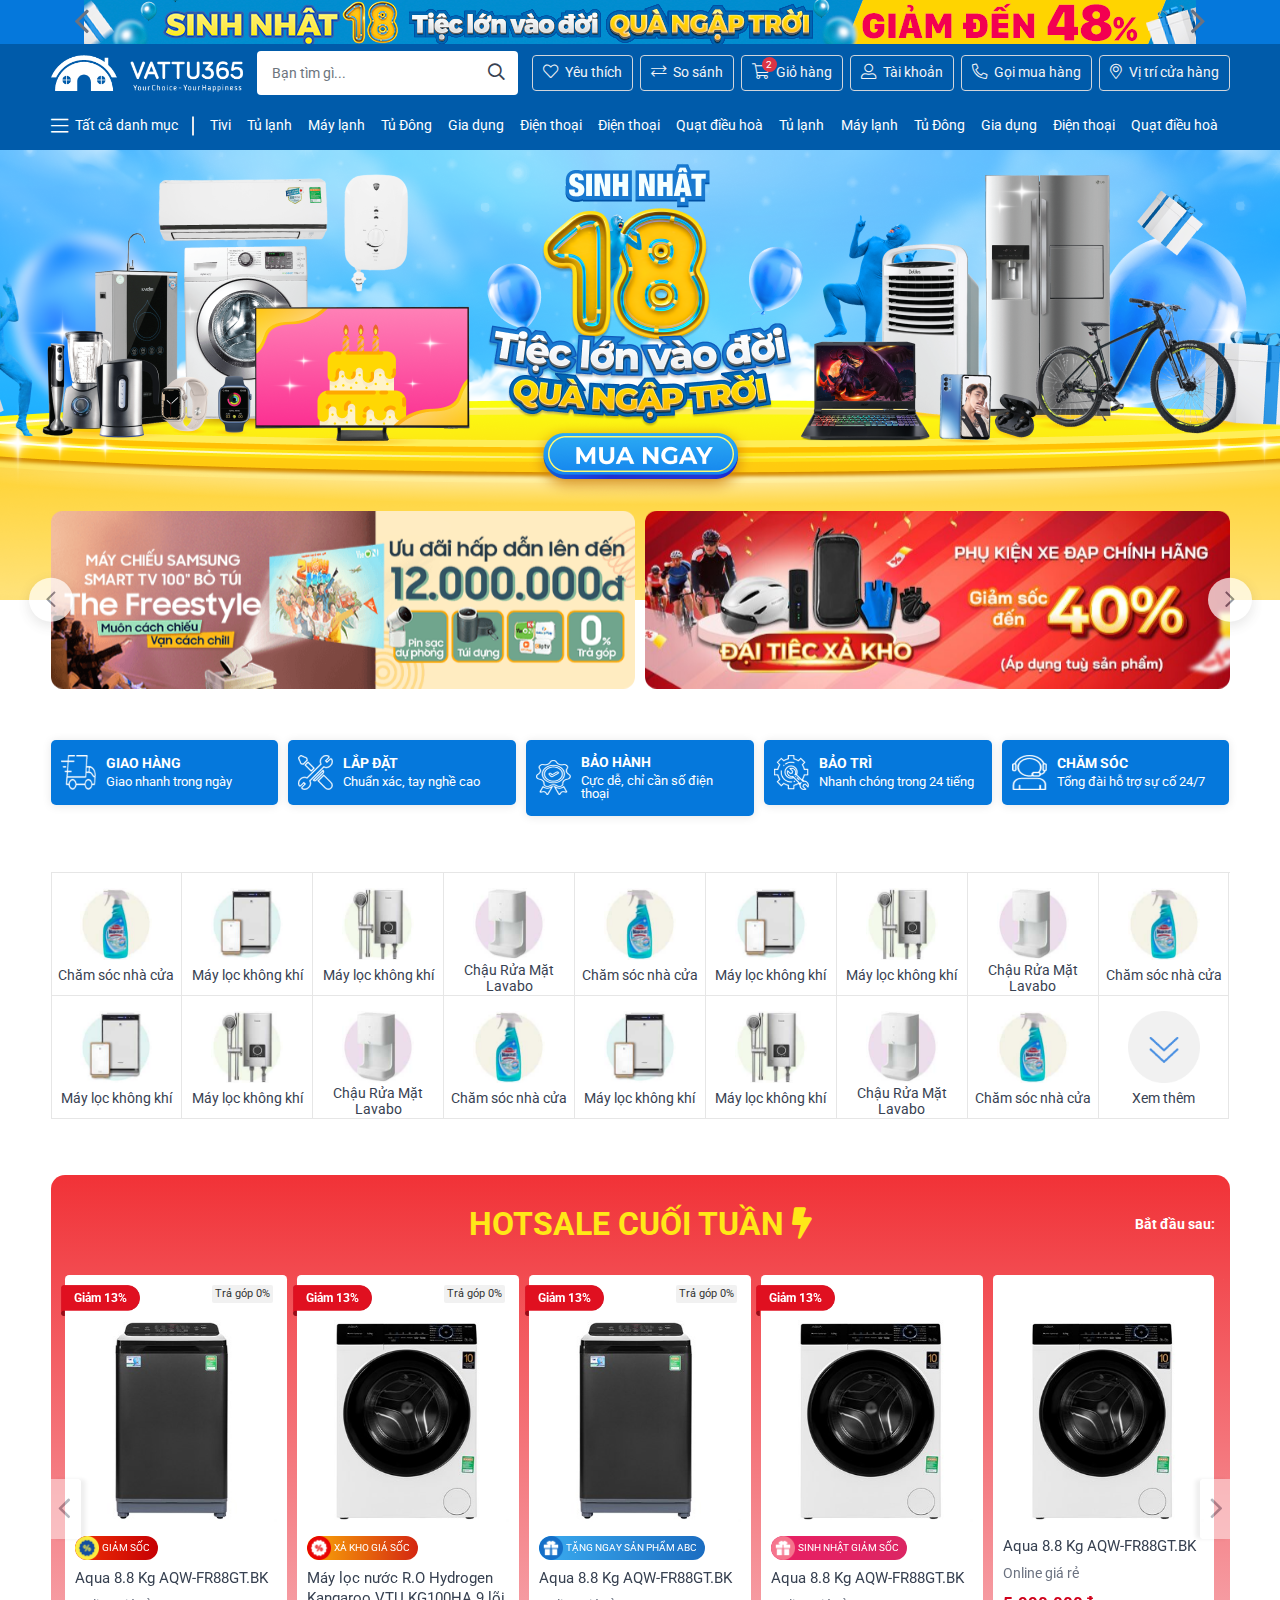
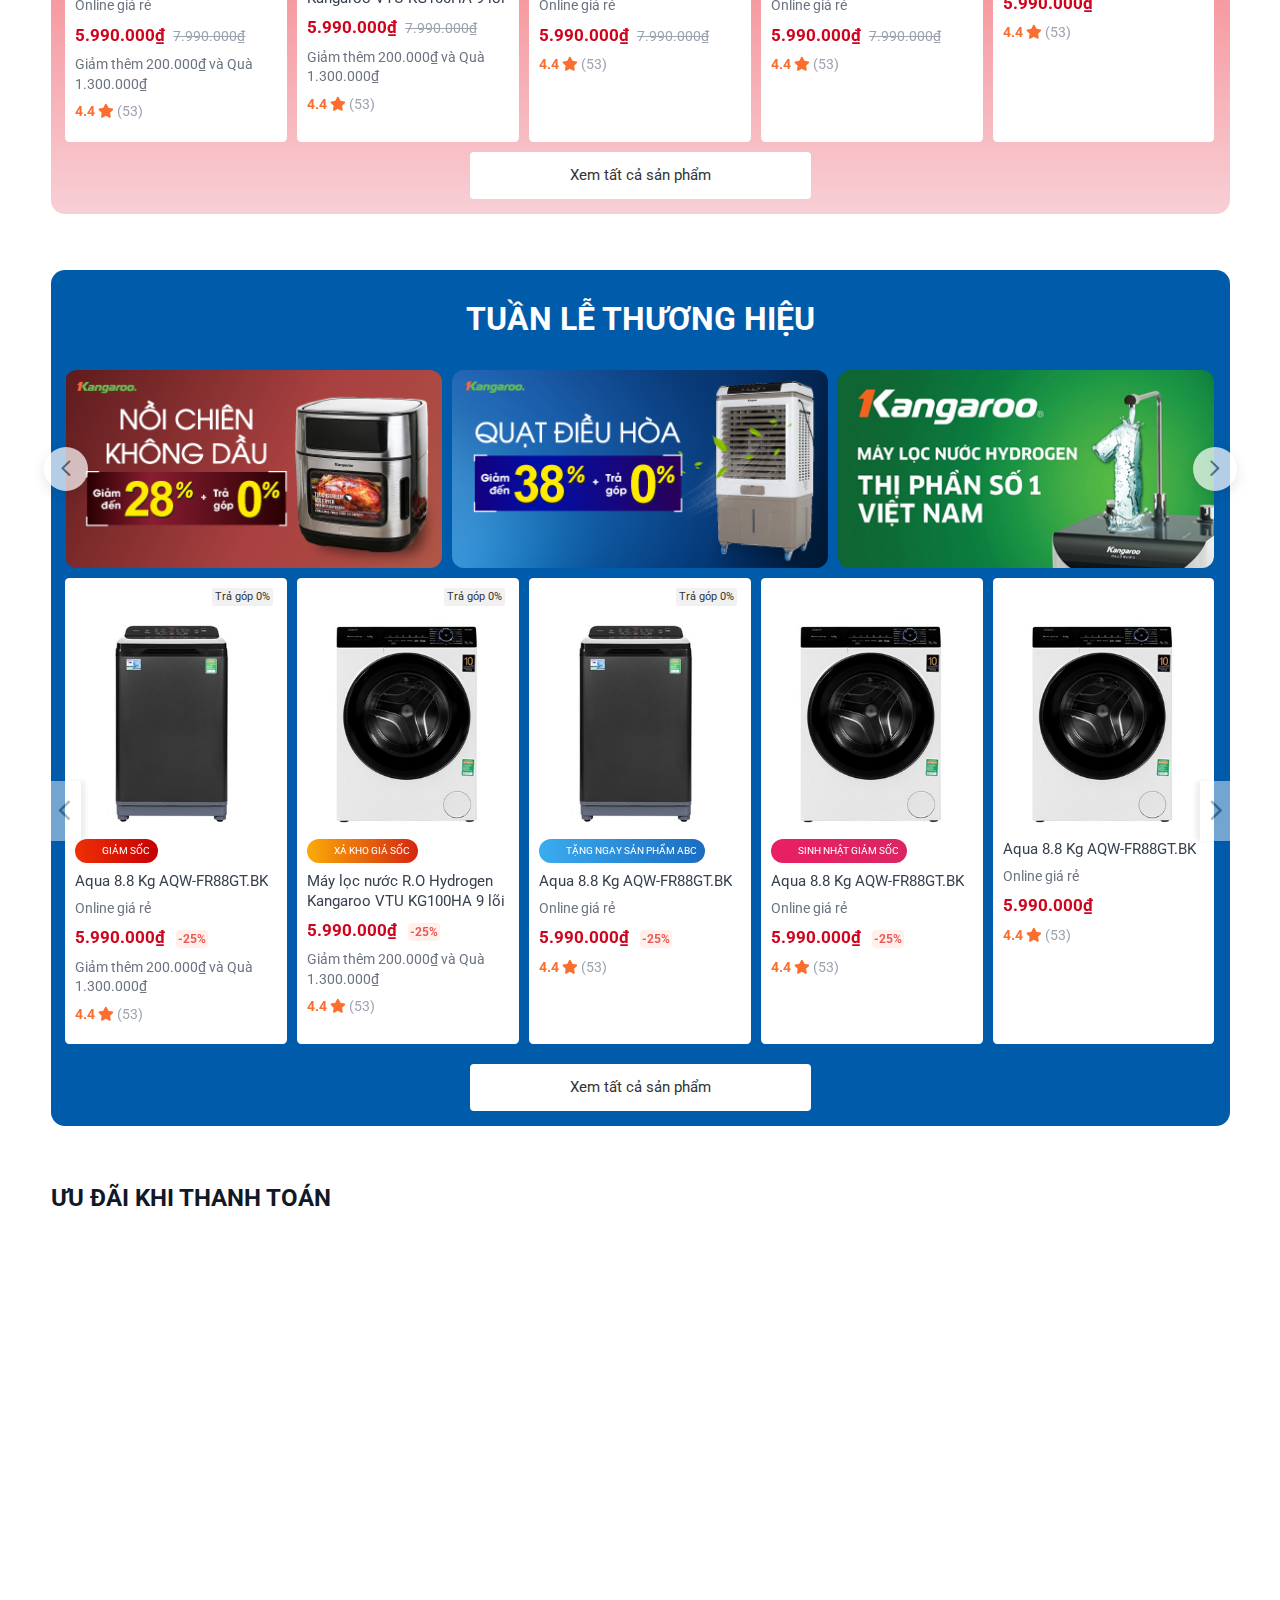
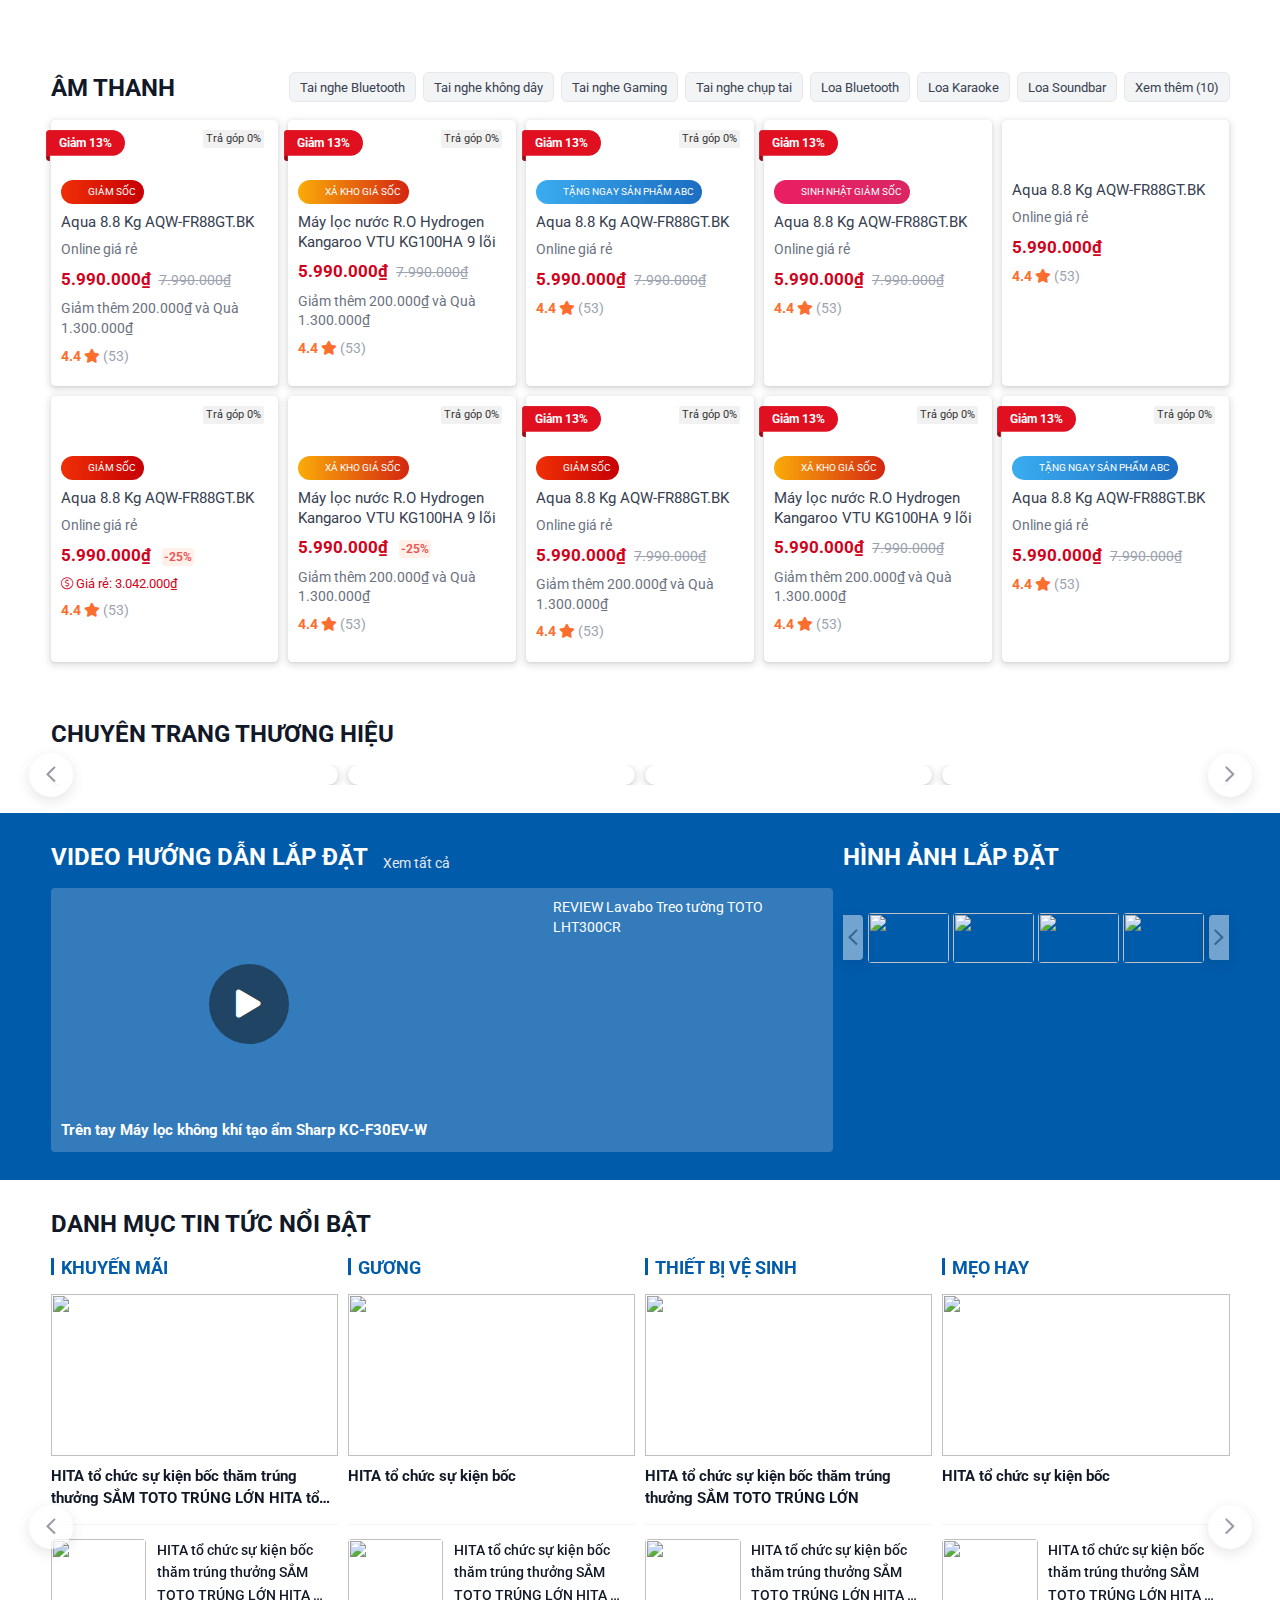
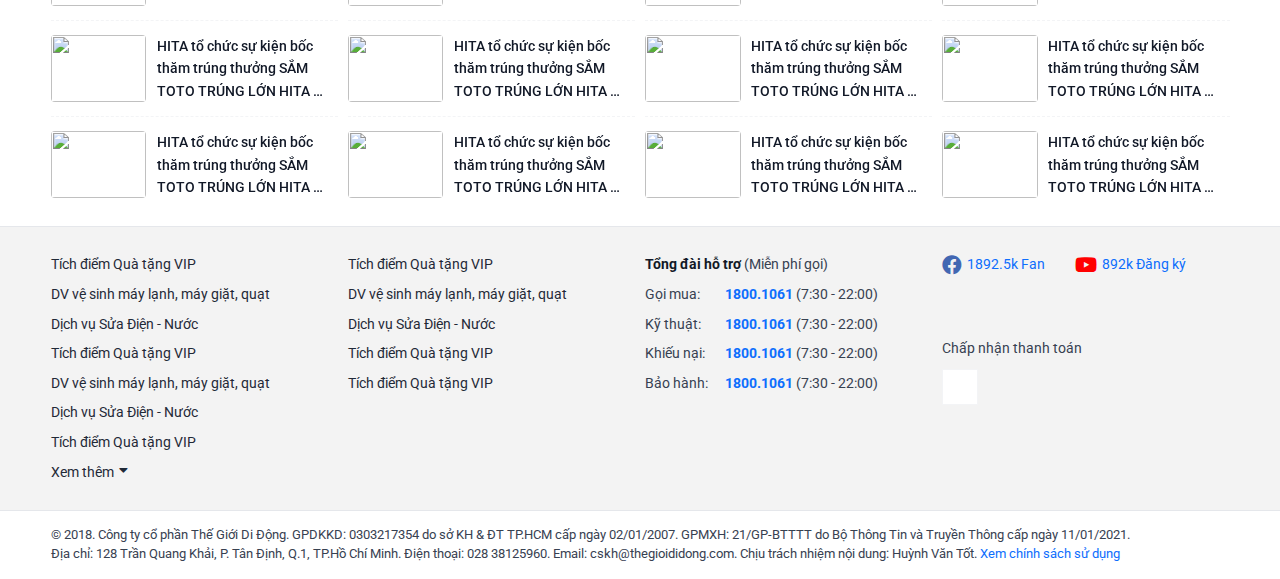
==== commit 63d88ff6: "Update" ====
--- a/index.html
+++ b/index.html
@@ -24,6 +24,8 @@
 		  rel="stylesheet">
 
 	<link rel="stylesheet" href="./assets/libs/bootstrap/bootstrap.min.css">
+	<link rel="stylesheet" href="./assets/libs/select2/select2.min.css">
+	<link rel="stylesheet" href="./assets/libs/select2/select2-bootstrap-5-theme.min.css">
 	<link rel="stylesheet" href="./assets/libs/noUiSlider/nouislider.min.css">
 	<link rel="stylesheet" href="./assets/libs/fancybox/jquery.fancybox.css">
 	<link rel="stylesheet" href="./assets/libs/swiper/swiper-bundle.min.css">
@@ -42,7 +44,8 @@
 						<div class="swiper-slide">
 							<div class="header-slider_item">
 								<a class="d-block" href="">
-									<img src="./assets/images/header-slide/1200-44-1200x44-1.png" width="1200"
+									<img data-src="./assets/images/header-slide/1200-44-1200x44-1.png" width="1200"
+										 class="swiper-lazy"
 										 height="44" alt="">
 								</a>
 							</div>
@@ -50,7 +53,8 @@
 						<div class="swiper-slide">
 							<div class="header-slider_item">
 								<a class="d-block" href="">
-									<img src="./assets/images/header-slide/1200-44-1200x44-9.png" width="1200"
+									<img data-src="./assets/images/header-slide/1200-44-1200x44-9.png" width="1200"
+										 class="swiper-lazy"
 										 height="44" alt="">
 								</a>
 							</div>
@@ -71,7 +75,7 @@
 			<div class="header-main_inner">
 				<div class="header-logo order-1 order-lg-1">
 					<a href="/">
-						<img src="./assets/images/logo-white.png" alt="">
+						<img data-src="./assets/images/logo-white.png" class="lazy" alt="">
 					</a>
 				</div>
 				<div class="header-search order-3 order-lg-2">
@@ -375,7 +379,7 @@
 						<li class="navigation-mega_item">
 							<a href="">
 								<span class="navigation-mega_item__icon">
-									<img src="./assets/images/icon-navigation/hot.png" alt="">
+									<img data-src="./assets/images/icon-navigation/hot.png" class="lazy" alt="">
 								</span>
 								Tivi, Loa, Dàn Karaoke
 								<span class="navigation-mega_item__arrow">
@@ -1008,7 +1012,7 @@
 						<li class="navigation-mega_item">
 							<a href="">
 								<span class="navigation-mega_item__icon">
-									<img src="./assets/images/icon-navigation/tu-lanh.png" alt="">
+									<img data-src="./assets/images/icon-navigation/tu-lanh.png" class="lazy" alt="">
 								</span>
 								Tủ lạnh, tủ đông, tủ mát
 								<span class="navigation-mega_item__arrow">
@@ -1176,7 +1180,7 @@
 						<li class="navigation-mega_item">
 							<a href="">
 								<span class="navigation-mega_item__icon">
-									<img src="./assets/images/icon-navigation/may-giat.png" alt="">
+									<img data-src="./assets/images/icon-navigation/may-giat.png" class="lazy" alt="">
 								</span>
 								Máy giặt, sấy quần áo
 								<span class="navigation-mega_item__arrow">
@@ -1218,7 +1222,7 @@
 						<li class="navigation-mega_item">
 							<a href="">
 								<span class="navigation-mega_item__icon">
-									<img src="./assets/images/icon-navigation/hot.png" alt="">
+									<img data-src="./assets/images/icon-navigation/hot.png" class="lazy" alt="">
 								</span>
 								Máy lạnh, quạt điều hoà
 								<span class="navigation-mega_item__arrow">
@@ -1449,7 +1453,8 @@
 						<li class="navigation-mega_item">
 							<a href="">
 								<span class="navigation-mega_item__icon">
-									<img src="./assets/images/icon-navigation/dien-gia-dung.png" alt="">
+									<img data-src="./assets/images/icon-navigation/dien-gia-dung.png" class="lazy"
+										 alt="">
 								</span>
 								Điện gia dụng, Nồi chiên
 								<span class="navigation-mega_item__arrow">
@@ -1680,7 +1685,8 @@
 						<li class="navigation-mega_item">
 							<a href="">
 								<span class="navigation-mega_item__icon">
-									<img src="./assets/images/icon-navigation/do-dung-nha-bep.png" alt="">
+									<img class="lazy" data-src="./assets/images/icon-navigation/do-dung-nha-bep.png"
+										 alt="">
 								</span>
 								Đồ dùng nhà bếp, Bếp điện
 								<span class="navigation-mega_item__arrow">
@@ -1911,7 +1917,7 @@
 						<li class="navigation-mega_item">
 							<a href="">
 								<span class="navigation-mega_item__icon">
-									<img src="./assets/images/icon-navigation/loc-nuoc.png" alt="">
+									<img class="lazy" data-src="./assets/images/icon-navigation/loc-nuoc.png" alt="">
 								</span>
 								Lọc nước, Sinh tố, Xay ép
 								<span class="navigation-mega_item__arrow">
@@ -2142,7 +2148,7 @@
 						<li class="navigation-mega_item">
 							<a href="">
 								<span class="navigation-mega_item__icon">
-									<img src="./assets/images/icon-navigation/suc-khoe.png" alt="">
+									<img class="lazy" data-src="./assets/images/icon-navigation/suc-khoe.png" alt="">
 								</span>
 								Sức khoẻ, làm đẹp
 								<span class="navigation-meta_item__new">
@@ -2153,7 +2159,7 @@
 						<li class="navigation-mega_item">
 							<a href="">
 								<span class="navigation-mega_item__icon">
-									<img src="./assets/images/icon-navigation/sua-chua.png" alt="">
+									<img class="lazy" data-src="./assets/images/icon-navigation/sua-chua.png" alt="">
 								</span>
 								Máy khoan, D.cụ sữa chữa
 								<span class="navigation-mega_item__arrow">
@@ -2384,7 +2390,7 @@
 						<li class="navigation-mega_item">
 							<a href="">
 								<span class="navigation-mega_item__icon">
-									<img src="./assets/images/icon-navigation/dien-thoai.png" alt="">
+									<img class="lazy" data-src="./assets/images/icon-navigation/dien-thoai.png" alt="">
 								</span>
 								Điện thoại, Laptop, Tablet
 								<span class="navigation-mega_item__arrow">
@@ -2395,7 +2401,7 @@
 						<li class="navigation-mega_item">
 							<a href="">
 								<span class="navigation-mega_item__icon">
-									<img src="./assets/images/icon-navigation/tai-nghe.png" alt="">
+									<img class="lazy" data-src="./assets/images/icon-navigation/tai-nghe.png" alt="">
 								</span>
 								Phụ kiện, Đồng hồ
 								<span class="navigation-mega_item__arrow">
@@ -2626,7 +2632,7 @@
 						<li class="navigation-mega_item">
 							<a href="">
 								<span class="navigation-mega_item__icon">
-									<img src="./assets/images/icon-navigation/may-cu.png" alt="">
+									<img class="lazy" data-src="./assets/images/icon-navigation/may-cu.png" alt="">
 								</span>
 								Máy cũ, trưng bày
 							</a>
@@ -2634,7 +2640,7 @@
 						<li class="navigation-mega_item">
 							<a href="">
 								<span class="navigation-mega_item__icon">
-									<img src="./assets/images/icon-navigation/xe-dap.png" alt="">
+									<img class="lazy" data-src="./assets/images/icon-navigation/xe-dap.png" alt="">
 								</span>
 								Xe đạp, Đồ chơi vận động
 								<span class="navigation-mega_item__arrow">
@@ -2865,7 +2871,7 @@
 						<li class="navigation-mega_item">
 							<a href="">
 								<span class="navigation-mega_item__icon">
-									<img src="./assets/images/icon-navigation/dich-vu.png" alt="">
+									<img class="lazy" data-src="./assets/images/icon-navigation/dich-vu.png" alt="">
 								</span>
 								Dịch vụ hữu ích
 								<span class="navigation-mega_item__arrow">
@@ -3175,7 +3181,8 @@
 	<div class="section-hero">
 		<div class="d-flex align-items-center justify-content-center overflow-hidden">
 			<a href="" class="hero-bg overflow-hidden mx-auto d-block">
-				<img src="./assets/images/hero-slide/1920x450-1.png" class="object-fit-cover w-100 h-auto d-block"
+				<img data-src="./assets/images/hero-slide/1920x450-1.png"
+					 class="object-fit-cover w-100 h-auto d-block lazy"
 					 alt="">
 			</a>
 		</div>
@@ -3242,7 +3249,8 @@
 				<div class="col-lg col-6">
 					<div class="policy-item bgc-hover transition-default flex-grow-1 flex-shrink-1 position-relative overflow-hidden d-flex align-items-center">
 						<div class="policy-item_icon flex-shrink-0 d-flex align-items-center justify-content-center ratio ratio-1x1">
-							<img src="./assets/images/policy/icon-giaohang.png" class="img-fluid" width="55" height="55"
+							<img data-src="./assets/images/policy/icon-giaohang.png" class="img-fluid lazy" width="55"
+								 height="55"
 								 alt="">
 						</div>
 						<div class="policy-item_content">
@@ -3259,7 +3267,8 @@
 				<div class="col-lg col-6">
 					<div class="policy-item bgc-hover transition-default flex-grow-1 flex-shrink-1 position-relative overflow-hidden d-flex align-items-center">
 						<div class="policy-item_icon flex-shrink-0 d-flex align-items-center justify-content-center ratio ratio-1x1">
-							<img src="./assets/images/policy/icon-lapdat.png" class="img-fluid" width="55" height="55"
+							<img data-src="./assets/images/policy/icon-lapdat.png" class="img-fluid lazy" width="55"
+								 height="55"
 								 alt="">
 						</div>
 						<div class="policy-item_content">
@@ -3276,7 +3285,8 @@
 				<div class="col-lg col-6">
 					<div class="policy-item bgc-hover transition-default flex-grow-1 flex-shrink-1 position-relative overflow-hidden d-flex align-items-center">
 						<div class="policy-item_icon flex-shrink-0 d-flex align-items-center justify-content-center ratio ratio-1x1">
-							<img src="./assets/images/policy/icon-baohanh.png" class="img-fluid" width="55" height="55"
+							<img data-src="./assets/images/policy/icon-baohanh.png" class="img-fluid lazy" width="55"
+								 height="55"
 								 alt="">
 						</div>
 						<div class="policy-item_content">
@@ -3293,7 +3303,8 @@
 				<div class="col-lg col-6">
 					<div class="policy-item bgc-hover transition-default flex-grow-1 flex-shrink-1 position-relative overflow-hidden d-flex align-items-center">
 						<div class="policy-item_icon flex-shrink-0 d-flex align-items-center justify-content-center ratio ratio-1x1">
-							<img src="./assets/images/policy/icon-baotri.png" class="img-fluid" width="55" height="55"
+							<img data-src="./assets/images/policy/icon-baotri.png" class="img-fluid lazy" width="55"
+								 height="55"
 								 alt="">
 						</div>
 						<div class="policy-item_content">
@@ -3310,7 +3321,8 @@
 				<div class="col-lg col-12">
 					<div class="policy-item bgc-hover transition-default flex-grow-1 flex-shrink-1 position-relative overflow-hidden d-flex align-items-center">
 						<div class="policy-item_icon flex-shrink-0 d-flex align-items-center justify-content-center ratio ratio-1x1">
-							<img src="./assets/images/policy/icon-chamsoc.png" class="img-fluid" width="55" height="55"
+							<img data-src="./assets/images/policy/icon-chamsoc.png" class="img-fluid lazy" width="55"
+								 height="55"
 								 alt="">
 						</div>
 						<div class="policy-item_content">
@@ -3742,7 +3754,8 @@
 												</div>
 												<div class="card-body px-0 pb-0">
 													<div class="card-label card-label_giamgia">
-														<img src="./assets/images/icon1-50x50.png" alt="">
+														<img class="lazy" data-src="./assets/images/icon1-50x50.png"
+															 alt="">
 														<span>Giảm sốc</span>
 													</div>
 													<div class="card-title">
@@ -3787,7 +3800,8 @@
 												</div>
 												<div class="card-body px-0 pb-0">
 													<div class="card-label card-label_xakho">
-														<img src="./assets/images/icon5-50x50.png" alt="">
+														<img class="lazy" data-src="./assets/images/icon5-50x50.png"
+															 alt="">
 														<span>Xả kho giá sốc</span>
 													</div>
 													<div class="card-title">
@@ -3829,7 +3843,8 @@
 												</div>
 												<div class="card-body px-0 pb-0">
 													<div class="card-label card-label_quatang">
-														<img src="./assets/images/icon4-50x50.png" alt="">
+														<img class="lazy" data-src="./assets/images/icon4-50x50.png"
+															 alt="">
 														<span>Tặng ngay sản phẩm ABC</span>
 													</div>
 													<div class="card-title">
@@ -3868,7 +3883,8 @@
 												</div>
 												<div class="card-body px-0 pb-0">
 													<div class="card-label card-label_sinhnhat">
-														<img src="./assets/images/icon3-50x50.png" alt="">
+														<img class="lazy" data-src="./assets/images/icon3-50x50.png"
+															 alt="">
 														<span>Sinh nhật giảm sốc</span>
 													</div>
 													<div class="card-title">
@@ -3932,7 +3948,8 @@
 												</div>
 												<div class="card-body px-0 pb-0">
 													<div class="card-label card-label_giamgia">
-														<img src="./assets/images/icon1-50x50.png" alt="">
+														<img class="lazy" data-src="./assets/images/icon1-50x50.png"
+															 alt="">
 														<span>Giảm sốc</span>
 													</div>
 													<div class="card-title">
@@ -3971,7 +3988,8 @@
 												</div>
 												<div class="card-body px-0 pb-0">
 													<div class="card-label card-label_xakho">
-														<img src="./assets/images/icon5-50x50.png" alt="">
+														<img class="lazy" data-src="./assets/images/icon5-50x50.png"
+															 alt="">
 														<span>Xả kho giá sốc</span>
 													</div>
 													<div class="card-title">
@@ -4006,7 +4024,8 @@
 												</div>
 												<div class="card-body px-0 pb-0">
 													<div class="card-label card-label_quatang">
-														<img src="./assets/images/icon4-50x50.png" alt="">
+														<img class="lazy" data-src="./assets/images/icon4-50x50.png"
+															 alt="">
 														<span>Tặng ngay sản phẩm ABC</span>
 													</div>
 													<div class="card-title">
@@ -4038,7 +4057,8 @@
 												</div>
 												<div class="card-body px-0 pb-0">
 													<div class="card-label card-label_sinhnhat">
-														<img src="./assets/images/icon3-50x50.png" alt="">
+														<img class="lazy" data-src="./assets/images/icon3-50x50.png"
+															 alt="">
 														<span>Sinh nhật giảm sốc</span>
 													</div>
 													<div class="card-title">
@@ -4372,7 +4392,8 @@
 												</div>
 												<div class="card-body px-0 pb-0">
 													<div class="card-label card-label_giamgia">
-														<img src="./assets/images/icon1-50x50.png" alt="">
+														<img class="lazy" data-src="./assets/images/icon1-50x50.png"
+															 alt="">
 														<span>Giảm sốc</span>
 													</div>
 													<div class="card-title">
@@ -4410,7 +4431,8 @@
 												</div>
 												<div class="card-body px-0 pb-0">
 													<div class="card-label card-label_xakho">
-														<img src="./assets/images/icon5-50x50.png" alt="">
+														<img class="lazy" data-src="./assets/images/icon5-50x50.png"
+															 alt="">
 														<span>Xả kho giá sốc</span>
 													</div>
 													<div class="card-title">
@@ -4445,7 +4467,8 @@
 												</div>
 												<div class="card-body px-0 pb-0">
 													<div class="card-label card-label_quatang">
-														<img src="./assets/images/icon4-50x50.png" alt="">
+														<img class="lazy" data-src="./assets/images/icon4-50x50.png"
+															 alt="">
 														<span>Tặng ngay sản phẩm ABC</span>
 													</div>
 													<div class="card-title">
@@ -4477,7 +4500,8 @@
 												</div>
 												<div class="card-body px-0 pb-0">
 													<div class="card-label card-label_sinhnhat">
-														<img src="./assets/images/icon3-50x50.png" alt="">
+														<img class="lazy" data-src="./assets/images/icon3-50x50.png"
+															 alt="">
 														<span>Sinh nhật giảm sốc</span>
 													</div>
 													<div class="card-title">
@@ -4539,7 +4563,8 @@
 												</div>
 												<div class="card-body px-0 pb-0">
 													<div class="card-label card-label_giamgia">
-														<img src="./assets/images/icon1-50x50.png" alt="">
+														<img class="lazy" data-src="./assets/images/icon1-50x50.png"
+															 alt="">
 														<span>Giảm sốc</span>
 													</div>
 													<div class="card-title">
@@ -4613,7 +4638,8 @@
 												</div>
 												<div class="card-body px-0 pb-0">
 													<div class="card-label card-label_quatang">
-														<img src="./assets/images/icon4-50x50.png" alt="">
+														<img class="lazy" data-src="./assets/images/icon4-50x50.png"
+															 alt="">
 														<span>Tặng ngay sản phẩm ABC</span>
 													</div>
 													<div class="card-title">
@@ -4645,7 +4671,8 @@
 												</div>
 												<div class="card-body px-0 pb-0">
 													<div class="card-label card-label_sinhnhat">
-														<img src="./assets/images/icon3-50x50.png" alt="">
+														<img class="lazy" data-src="./assets/images/icon3-50x50.png"
+															 alt="">
 														<span>Sinh nhật giảm sốc</span>
 													</div>
 													<div class="card-title">
@@ -4811,7 +4838,7 @@
 								</div>
 								<div class="card-body px-0 pb-0">
 									<div class="card-label card-label_giamgia">
-										<img src="./assets/images/icon1-50x50.png" alt="">
+										<img class="lazy" data-src="./assets/images/icon1-50x50.png" alt="">
 										<span>Giảm sốc</span>
 									</div>
 									<div class="card-title">
@@ -4856,7 +4883,7 @@
 								</div>
 								<div class="card-body px-0 pb-0">
 									<div class="card-label card-label_xakho">
-										<img src="./assets/images/icon5-50x50.png" alt="">
+										<img class="lazy" data-src="./assets/images/icon5-50x50.png" alt="">
 										<span>Xả kho giá sốc</span>
 									</div>
 									<div class="card-title">
@@ -4898,7 +4925,7 @@
 								</div>
 								<div class="card-body px-0 pb-0">
 									<div class="card-label card-label_quatang">
-										<img src="./assets/images/icon4-50x50.png" alt="">
+										<img class="lazy" data-src="./assets/images/icon4-50x50.png" alt="">
 										<span>Tặng ngay sản phẩm ABC</span>
 									</div>
 									<div class="card-title">
@@ -4937,7 +4964,7 @@
 								</div>
 								<div class="card-body px-0 pb-0">
 									<div class="card-label card-label_sinhnhat">
-										<img src="./assets/images/icon3-50x50.png" alt="">
+										<img class="lazy" data-src="./assets/images/icon3-50x50.png" alt="">
 										<span>Sinh nhật giảm sốc</span>
 									</div>
 									<div class="card-title">
@@ -5001,7 +5028,7 @@
 								</div>
 								<div class="card-body px-0 pb-0">
 									<div class="card-label card-label_giamgia">
-										<img src="./assets/images/icon1-50x50.png" alt="">
+										<img class="lazy" data-src="./assets/images/icon1-50x50.png" alt="">
 										<span>Giảm sốc</span>
 									</div>
 									<div class="card-title">
@@ -5040,7 +5067,7 @@
 								</div>
 								<div class="card-body px-0 pb-0">
 									<div class="card-label card-label_xakho">
-										<img src="./assets/images/icon5-50x50.png" alt="">
+										<img class="lazy" data-src="./assets/images/icon5-50x50.png" alt="">
 										<span>Xả kho giá sốc</span>
 									</div>
 									<div class="card-title">
@@ -5080,7 +5107,7 @@
 								</div>
 								<div class="card-body px-0 pb-0">
 									<div class="card-label card-label_giamgia">
-										<img src="./assets/images/icon1-50x50.png" alt="">
+										<img class="lazy" data-src="./assets/images/icon1-50x50.png" alt="">
 										<span>Giảm sốc</span>
 									</div>
 									<div class="card-title">
@@ -5125,7 +5152,7 @@
 								</div>
 								<div class="card-body px-0 pb-0">
 									<div class="card-label card-label_xakho">
-										<img src="./assets/images/icon5-50x50.png" alt="">
+										<img class="lazy" data-src="./assets/images/icon5-50x50.png" alt="">
 										<span>Xả kho giá sốc</span>
 									</div>
 									<div class="card-title">
@@ -5167,7 +5194,7 @@
 								</div>
 								<div class="card-body px-0 pb-0">
 									<div class="card-label card-label_quatang">
-										<img src="./assets/images/icon4-50x50.png" alt="">
+										<img class="lazy" data-src="./assets/images/icon4-50x50.png" alt="">
 										<span>Tặng ngay sản phẩm ABC</span>
 									</div>
 									<div class="card-title">
@@ -6245,17 +6272,17 @@
 						</div>
 						<div class="footer-images">
 							<a href="">
-								<img src="./assets/images/bct.png"
+								<img class="lazy" data-src="./assets/images/bct.png"
 									 height="24px"
 									 width="79px" alt="">
 							</a>
 							<a href="">
-								<img src="./assets/images/dmca.png"
+								<img class="lazy" data-src="./assets/images/dmca.png"
 									 height="24px"
 									 width="122px" alt="">
 							</a>
 							<a href="">
-								<img src="./assets/images/ncsc.png"
+								<img class="lazy" data-src="./assets/images/ncsc.png"
 									 height="24px"
 									 width="150px"
 									 alt="">
@@ -6266,7 +6293,7 @@
 								Chấp nhận thanh toán
 							</div>
 							<a href="">
-								<img src="./assets/images/payments.png"
+								<img class="lazy" data-src="./assets/images/payments.png"
 									 height="24px"
 									 width="350px" alt="">
 							</a>
@@ -6295,6 +6322,7 @@
 <script type=" text/javascript" src="./assets/libs/jquery.min.js"></script>
 <script type=" text/javascript" src="./assets/libs/jquery.lazy.min.js"></script>
 <script type="text/javascript" src="./assets/libs/bootstrap/bootstrap.bundle.min.js"></script>
+<script type="text/javascript" src="./assets/libs/select2/select2.full.min.js"></script>
 <script type="text/javascript" src="./assets/libs/noUiSlider/wNumb.js"></script>
 <script type="text/javascript" src="./assets/libs/noUiSlider/nouislider.min.js"></script>
 <script type="text/javascript" src="./assets/libs/fancybox/jquery.fancybox.js"></script>
--- a/assets/css/style.css
+++ b/assets/css/style.css
@@ -99,6 +99,11 @@
     .section-heading .title {
         font-size: calc(1.45 * var(--size-md));
     }
+}
+
+.header {
+    position: relative;
+    z-index: 11;
 }
 
 .heading-sub {
@@ -149,6 +154,7 @@
     transition: var(--transition);
     font-size: var(--size-lg);
     white-space: nowrap;
+    border: 0;
 }
 
 .button-white:disabled,
@@ -204,6 +210,36 @@
     padding-right: 100px;
 }
 
+.button-light {
+    border-radius: 20px;
+    padding: 8px 20px 7px;
+    text-align: center;
+    display: -webkit-inline-box;
+    display: -ms-inline-flexbox;
+    display: inline-flex;
+    -webkit-box-align: center;
+    -ms-flex-align: center;
+    align-items: center;
+    -webkit-box-pack: center;
+    -ms-flex-pack: center;
+    justify-content: center;
+    overflow: hidden;
+    cursor: pointer;
+    -webkit-transition: var(--transition);
+    -o-transition: var(--transition);
+    transition: var(--transition);
+    font-size: var(--size-md);
+    white-space: nowrap;
+    background-color: var(--bs-white);
+    border: 1px solid #e5e7eb;
+    color: var(--gray-700);
+}
+
+.button-light:hover {
+    background-color: var(--primary-color);
+    color: var(--bs-white);
+    border-color: var(--primary-color);
+}
 
 @media screen and (max-width: 991px) {
     .button-white,
@@ -1312,7 +1348,7 @@
 
     .section-promotion .promotion-inner .heading {
         padding: 1rem 0;
-        font-size: calc(1.8 * var(--size-md));
+        font-size: calc(1.6 * var(--size-md));
     }
 
     .section-countdown .promotion-inner .heading .box-countdown {
@@ -1561,7 +1597,9 @@
     }
 
     .product-card .card-sale {
-        top: 5px;
+        top: 0;
+        width: 60px;
+        left: -13px;
     }
 }
 
@@ -1779,12 +1817,29 @@
     transition: var(--transition);
 }
 
+.articles-column .articles-desc {
+    font-size: var(--size-md);
+    color: var(--gray-500);
+    margin-top: .75rem;
+}
+
 .articles-column:hover .articles-thumb {
     opacity: .9;
 }
 
 .articles-column:hover .articles-title {
     color: var(--primary-color);
+}
+
+.articles-column_card {
+    padding: 10px;
+    border-radius: 4px;
+    background-color: var(--bs-white-rgb);
+    box-shadow: var(--shadow-primary);
+}
+
+.articles-column_card:hover {
+    box-shadow: var(--shadow-hover);
 }
 
 .articles-list {
@@ -1978,6 +2033,15 @@
     line-height: 1.5;
 }
 
+.section-breadcrumb .breadcrumb .breadcrumb-item {
+    white-space: nowrap;
+    overflow: hidden;
+    text-overflow: ellipsis;
+    -webkit-line-clamp: 1;
+    display: -webkit-box;
+    -webkit-box-orient: vertical;
+}
+
 .section-breadcrumb .breadcrumb .breadcrumb-item + .breadcrumb-item {
     padding-left: .75rem;
 }
@@ -1992,6 +2056,75 @@
     color: var(--primary-color);
 }
 
+@media screen and (max-width: 991px) {
+    .section-breadcrumb .breadcrumb {
+        flex-wrap: nowrap;
+    }
+
+    .section-breadcrumb .breadcrumb .breadcrumb-item {
+        display: none;
+    }
+
+    .section-breadcrumb .breadcrumb .breadcrumb-item:first-child,
+    .section-breadcrumb .breadcrumb .breadcrumb-item:last-child {
+        display: block;
+    }
+}
+
+.section-pagination .pagination {
+    display: -webkit-box;
+    display: -ms-flexbox;
+    display: flex;
+    -webkit-box-align: center;
+    -ms-flex-align: center;
+    align-items: center;
+    -webkit-box-pack: center;
+    -ms-flex-pack: center;
+    justify-content: center;
+}
+
+.section-pagination .pagination > li {
+    margin: 0 7.5px;
+}
+
+.section-pagination .pagination > li > a {
+    min-width: 34px;
+    height: 34px;
+    display: -webkit-box;
+    display: -ms-flexbox;
+    display: flex;
+    -webkit-box-align: center;
+    -ms-flex-align: center;
+    align-items: center;
+    -webkit-box-pack: center;
+    -ms-flex-pack: center;
+    justify-content: center;
+    line-height: 30px;
+    border-radius: 50% !important;
+    border: 0;
+    color: var(--gray-900);
+    font-size: var(--size-xxl);
+}
+
+.section-pagination .pagination > li.page-item > a {
+    background: #D4D4D8;
+    color: var(--bs-white);
+    font-size: var(--size-md);
+    -webkit-box-shadow: none !important;
+    box-shadow: none !important;
+    outline: none !important;
+}
+
+.section-pagination .pagination > li > a:hover {
+    color: var(--primary-color);
+    background-color: transparent;
+}
+
+.section-pagination .pagination > li.pageactive > a, .section-pagination .pagination > li.page-item > a:hover {
+    background-color: var(--primary-color);
+    color: var(--bs-white);
+}
+
 .page-product .product-header {
     display: flex;
     align-items: center;
@@ -1999,14 +2132,14 @@
     border-bottom: 1px solid var(--gray-200);
 }
 
-.page-product .product-header .product-name {
+.page-product .product-name {
     margin-bottom: 0;
     font-size: var(--size-xxl);
     font-weight: 700;
     color: var(--gray-900);
 }
 
-.page-product .product-header .product-rate {
+.page-product .product-rate {
     display: flex;
     align-items: center;
     margin-left: 1.5rem;
@@ -2014,34 +2147,52 @@
     margin-bottom: 2px;
 }
 
-.page-product .product-header .product-rate > .fas {
+.page-product .product-rate > .fas {
     color: var(--gray-300);
     margin: 0 1px;
 }
 
-.page-product .product-header .product-rate > .fas.is-rate {
+.page-product .product-rate > .fas.is-rate {
     color: var(--bs-orange);
 }
 
-.page-product .product-header .product-rate > a {
+.page-product .product-rate > a {
     margin-left: .5rem;
 }
 
-.page-product .product-header .product-rate > a:hover {
+.page-product .product-rate > a:hover {
     color: var(--primary-color);
 }
 
-.page-product .product-header .product-compare {
+.page-product .product-compare {
     margin-left: 1.5rem;
 }
 
-.page-product .product-header .product-compare a:hover {
+.page-product .product-compare a:hover {
     color: var(--primary-color);
 }
 
-.page-product .product-header .product-social {
+.page-product .product-social {
     padding-left: 1.5rem;
     margin-left: auto;
+}
+
+@media screen and (max-width: 991px) {
+    .page-product .product-name {
+        width: 100%;
+        margin-bottom: .5rem;
+    }
+
+    .page-product .product-rate {
+        margin-left: 0;
+    }
+
+    .page-product .product-social {
+        width: 100%;
+        margin-left: 0;
+        padding-left: 0;
+        margin-top: .5rem;
+    }
 }
 
 .page-product .product-images .button-slider {
@@ -2138,36 +2289,79 @@
     border-color: var(--bs-orange);
 }
 
-.page-product .product-body .product-feature {
+.page-product .product-feature {
     margin-top: 2rem;
 }
 
-.page-product .product-body .product-feature .product-feature_list + .product-feature_list {
+.page-product .product-feature .product-feature_list + .product-feature_list {
     padding-top: 1rem;
     margin-top: 1rem;
     border-top: 1px solid var(--gray-200);
 }
 
-.page-product .product-body .product-feature .product-feature_list .product-feature_item {
-    display: flex;
-    align-items: center;
-}
-
-.page-product .product-body .product-feature .product-feature_list .product-feature_item .product-feature_item__thumb {
+.page-product .product-feature .product-feature_list .product-feature_item {
+    display: flex;
+    align-items: center;
+}
+
+.page-product .product-feature .product-feature_list .product-feature_item .product-feature_item__thumb {
     height: 28px;
     width: 28px;
     flex-shrink: 0;
 }
 
-.page-product .product-body .product-feature .product-feature_list .product-feature_item .product-feature_item__thumb img {
+.page-product .product-feature .product-feature_list .product-feature_item .product-feature_item__thumb img {
     width: 100%;
     height: 100%;
     object-fit: contain;
 }
 
-.page-product .product-body .product-feature .product-feature_list .product-feature_item .product-feature_item__text {
+.page-product .product-feature .product-feature_list .product-feature_item .product-feature_item__text {
     width: 100%;
     margin-left: .75rem;
+}
+
+@media screen and (max-width: 991px) {
+    .page-product .product-inner .container {
+        background-color: #f6f6f6;
+    }
+
+    .page-product .product-inner .container .product-body {
+        margin-left: -.75rem;
+        margin-right: -.75rem;
+    }
+
+    .page-product .product-inner .product-body .px-075 {
+        padding-left: .75rem;
+        padding-right: .75rem;
+    }
+
+    .page-product .product-inner .product-body .p-075 {
+        padding: .75rem;
+    }
+
+    .page-product .product-feature .product-feature_list .col-lg-6 {
+        padding-top: 1rem;
+        margin-top: 1rem;
+        border-top: 1px solid var(--gray-200);
+    }
+
+    .page-product .product-feature .product-feature_list + .product-feature_list {
+        border: 0;
+        padding-top: 0;
+        margin-top: 0;
+    }
+
+    .page-product .product-feature .product-feature_list .g-10px {
+        --bs-gutter-x: 0px;
+        --bs-gutter-y: 0px;
+    }
+
+    .page-product .product-feature .product-feature_list:first-child .col-lg-6:first-child {
+        border: 0;
+        padding-top: 0;
+        margin-top: 0;
+    }
 }
 
 .page-product .product-body .product-banner {
@@ -2216,6 +2410,12 @@
     color: #0E0E0E;
     margin-bottom: .75rem;
     line-height: 130%;
+}
+
+@media screen and (max-width: 991px) {
+    .page-product .product-description .product-description_title {
+        font-size: 1.4rem;
+    }
 }
 
 .page-product .product-description .product-description_more {
@@ -2262,27 +2462,27 @@
     padding: 0 5px 0 25px;
 }
 
-.page-product .product-sidebar .product-meta {
+.page-product .product-meta {
     display: flex;
     align-items: center;
     margin-bottom: 1rem;
 }
 
-.page-product .product-sidebar .product-meta .product-meta_item {
+.page-product .product-meta .product-meta_item {
     color: var(--gray-500);
     position: relative;
 }
 
-.page-product .product-sidebar .product-meta .product-meta_item b {
+.page-product .product-meta .product-meta_item b {
     color: var(--gray-900);
 }
 
-.page-product .product-sidebar .product-meta .product-meta_item + .product-meta_item {
+.page-product .product-meta .product-meta_item + .product-meta_item {
     margin-left: 1rem;
     padding-left: 1rem;
 }
 
-.page-product .product-sidebar .product-meta .product-meta_item + .product-meta_item:before {
+.page-product .product-meta .product-meta_item + .product-meta_item:before {
     position: absolute;
     top: 50%;
     transform: translateY(-50%);
@@ -2294,27 +2494,27 @@
     background-color: var(--gray-200);
 }
 
-.page-product .product-sidebar .product-price {
+.page-product .product-price {
     color: #d0021c;
     font-size: var(--size-xxxl);
     font-weight: 700;
     margin-top: 1rem;
 }
 
-.page-product .product-sidebar .product-price .title {
+.page-product .product-price .title {
     color: var(--gray-900);
     font-size: var(--size-lg);
     font-weight: 700;
 }
 
-.page-product .product-sidebar .product-price del {
+.page-product .product-price del {
     color: var(--gray-400);
     font-size: var(--size-md);
     margin-left: 8px;
     font-weight: 400;
 }
 
-.page-product .product-sidebar .product-price span {
+.page-product .product-price span {
     color: #eb5757;
     background: #fff0e9;
     border-radius: 4px;
@@ -2323,13 +2523,13 @@
     font-size: var(--size-md);
 }
 
-.page-product .product-sidebar .product-check {
+.page-product .product-check {
     display: flex;
     align-items: center;
     margin-top: 1rem;
 }
 
-.page-product .product-sidebar .product-check .product-check_item {
+.page-product .product-check .product-check_item {
     display: flex;
     align-items: center;
     justify-content: center;
@@ -2340,15 +2540,15 @@
     background-color: var(--gray-100);
 }
 
-.page-product .product-sidebar .product-check .product-check_item + .product-check_item {
+.page-product .product-check .product-check_item + .product-check_item {
     margin-left: .5rem;
 }
 
-.page-product .product-sidebar .product-hotline {
+.page-product .product-hotline {
     margin-top: 1rem;
 }
 
-.page-product .product-sidebar .product-hotline > a {
+.page-product .product-hotline > a {
     display: flex;
     align-items: center;
     padding: 10px;
@@ -2357,7 +2557,7 @@
     border: 1px solid var(--primary-color);
 }
 
-.page-product .product-sidebar .product-hotline > a .product-hotline_icon {
+.page-product .product-hotline > a .product-hotline_icon {
     flex-shrink: 0;
     margin-right: .75rem;
     height: 36px;
@@ -2372,7 +2572,7 @@
     font-size: 1.2rem;
 }
 
-.page-product .product-sidebar .product-hotline > a .product-hotline_content {
+.page-product .product-hotline > a .product-hotline_content {
     width: 100%;
     display: flex;
     flex-direction: column;
@@ -2380,15 +2580,15 @@
     line-height: 1.3;
 }
 
-.page-product .product-sidebar .product-hotline > a .product-hotline_content b {
+.page-product .product-hotline > a .product-hotline_content b {
     font-size: var(--size-xxxl);
 }
 
-.page-product .product-sidebar .product-banner {
+.page-product .product-banner {
     margin-top: 1rem;
 }
 
-.page-product .product-sidebar .product-buttons {
+.page-product .product-buttons {
     display: flex;
     align-items: center;
     justify-content: space-between;
@@ -2396,7 +2596,7 @@
     margin-top: .25rem;
 }
 
-.page-product .product-sidebar .product-buttons [class*=product-buttons] {
+.page-product .product-buttons [class*=product-buttons] {
     width: calc(50% - .375rem);
     color: var(--bs-white);
     font-size: var(--size-md);
@@ -2412,29 +2612,29 @@
     padding: 14px 10px;
 }
 
-.page-product .product-sidebar .product-buttons .product-buttons_primary {
+.page-product .product-buttons .product-buttons_primary {
     background-color: var(--primary-color);
 }
 
-.page-product .product-sidebar .product-buttons .product-buttons_secondary {
+.page-product .product-buttons .product-buttons_secondary {
     background-color: #ff831a;
 }
 
-.page-product .product-sidebar .product-buttons .product-buttons_primary:hover {
+.page-product .product-buttons .product-buttons_primary:hover {
     background-color: var(--primary-hover);
 }
 
-.page-product .product-sidebar .product-buttons .product-buttons_secondary:hover {
+.page-product .product-buttons .product-buttons_secondary:hover {
     background-color: #ff7300;
     opacity: .9;
 }
 
-.page-product .product-sidebar .product-payments {
+.page-product .product-payments {
     margin-top: 1rem;
     position: relative;
 }
 
-.page-product .product-sidebar .product-payments .product-payments_overflow {
+.page-product .product-payments .product-payments_overflow {
     display: flex;
     align-items: center;
     max-width: 100%;
@@ -2444,7 +2644,7 @@
     padding-bottom: 5px;
 }
 
-.page-product .product-sidebar .product-payments .product-payments_item {
+.page-product .product-payments .product-payments_item {
     padding: 10px 10px 8px;
     border-radius: 4px;
     border: 1px solid var(--gray-200);
@@ -2454,21 +2654,21 @@
     overflow: hidden;
 }
 
-.page-product .product-sidebar .product-payments .product-payments_overflow::-webkit-scrollbar {
+.page-product .product-payments .product-payments_overflow::-webkit-scrollbar {
     height: 5px;
     background-color: #e9e9e9;
 }
 
-.page-product .product-sidebar .product-payments .product-payments_overflow::-webkit-scrollbar-thumb {
+.page-product .product-payments .product-payments_overflow::-webkit-scrollbar-thumb {
     background-color: #c5c5c5;
 }
 
-.page-product .product-sidebar .product-payments .product-payments_overflow .product-payments_item .product-payments_item__header {
-    display: flex;
-    align-items: center;
-}
-
-.page-product .product-sidebar .product-payments .product-payments_item .product-payments_item__header .radio {
+.page-product .product-payments .product-payments_overflow .product-payments_item .product-payments_item__header {
+    display: flex;
+    align-items: center;
+}
+
+.page-product .product-payments .product-payments_item .product-payments_item__header .radio {
     height: 16px;
     width: 16px;
     border-radius: 50%;
@@ -2481,12 +2681,12 @@
     margin-right: .25rem;
 }
 
-.page-product .product-sidebar .product-payments .product-payments_item .product-payments_item__header > img {
+.page-product .product-payments .product-payments_item .product-payments_item__header > img {
     height: 15px;
     max-width: 100%;
 }
 
-.page-product .product-sidebar .product-payments .product-payments_item .product-payments_item__header > i {
+.page-product .product-payments .product-payments_item .product-payments_item__header > i {
     width: 16px;
     height: 16px;
     background-color: #999;
@@ -2501,7 +2701,7 @@
     margin-right: 10px;
 }
 
-.page-product .product-sidebar .product-payments .product-payments_item .product-payments_item__header > i:before {
+.page-product .product-payments .product-payments_item .product-payments_item__header > i:before {
     position: absolute;
     border-color: transparent;
     border-bottom-color: var(--gray-300);
@@ -2516,34 +2716,34 @@
     height: 0.8rem;
 }
 
-.page-product .product-sidebar .product-payments .product-payments_item .product-payments_item__header > i:hover:before {
+.page-product .product-payments .product-payments_item .product-payments_item__header > i:hover:before {
     display: block;
 }
 
-.page-product .product-sidebar .product-payments .product-payments_item .product-payments_item__body {
+.page-product .product-payments .product-payments_item .product-payments_item__body {
     margin-top: .5rem;
     display: flex;
     flex-direction: column;
 }
 
-.page-product .product-sidebar .product-payments .product-payments_item .product-payments_item__body > span > b {
+.page-product .product-payments .product-payments_item .product-payments_item__body > span > b {
     color: #000;
 }
 
-.page-product .product-sidebar .product-payments .product-payments_item .product-payments_item__body > small {
+.page-product .product-payments .product-payments_item .product-payments_item__body > small {
     font-size: var(--size-sm);
     color: var(--gray-500);
 }
 
-.page-product .product-sidebar .product-payments .product-payments_item + .product-payments_item {
+.page-product .product-payments .product-payments_item + .product-payments_item {
     margin-left: .5rem;
 }
 
-.page-product .product-sidebar .product-payments .product-payments_item.is-checked {
+.page-product .product-payments .product-payments_item.is-checked {
     border-color: var(--bs-orange);
 }
 
-.page-product .product-sidebar .product-payments .product-payments_item.is-checked:before {
+.page-product .product-payments .product-payments_item.is-checked:before {
     content: '';
     width: 0;
     height: 0;
@@ -2554,7 +2754,7 @@
     top: -1px;
 }
 
-.page-product .product-sidebar .product-payments .product-payments_item.is-checked:after {
+.page-product .product-payments .product-payments_item.is-checked:after {
     content: '';
     width: 5px;
     height: 8px;
@@ -2569,7 +2769,7 @@
     top: 5px;
 }
 
-.page-product .product-sidebar .product-payments .product-payments_item.is-checked .product-payments_item__header .radio::before {
+.page-product .product-payments .product-payments_item.is-checked .product-payments_item__header .radio::before {
     content: "";
     display: block;
     height: 100%;
@@ -2577,7 +2777,7 @@
     border-radius: 50%;
 }
 
-.page-product .product-sidebar .product-payments .tooltip {
+.page-product .product-payments .tooltip {
     font-family: var(--font-theme);
     top: 35px !important;
     left: 0 !important;
@@ -2588,21 +2788,21 @@
     padding: 0 !important;
 }
 
-.page-product .product-sidebar .product-payments .tooltip.show {
+.page-product .product-payments .tooltip.show {
     opacity: 1;
 }
 
-.page-product .product-sidebar .product-payments .tooltip .tooltip-arrow {
+.page-product .product-payments .tooltip .tooltip-arrow {
     display: none !important;
 }
 
-.page-product .product-sidebar .product-payments .tooltip .tooltip-arrow:before {
+.page-product .product-payments .tooltip .tooltip-arrow:before {
     border-color: transparent;
     border-bottom-color: var(--gray-400);
     border-width: 0 0.4rem 0.4rem 0.4rem;
 }
 
-.page-product .product-sidebar .product-payments .tooltip .tooltip-inner {
+.page-product .product-payments .tooltip .tooltip-inner {
     background-color: var(--bs-white);
     box-shadow: 0 0 8px #ccc;
     border: 1px solid #E0E0E0;
@@ -2614,32 +2814,32 @@
     text-align: unset;
 }
 
-.page-product .product-sidebar .product-promo {
+.page-product .product-promo {
     border-radius: 4px;
     border: 1px solid var(--gray-200);
     margin-top: 1rem;
     overflow: hidden;
 }
 
-.page-product .product-sidebar .product-promo .product-promo_header {
+.page-product .product-promo .product-promo_header {
     background-color: #f6f6f6;
     border-bottom: 1px solid var(--gray-200);
     padding: 10px;
     color: #000;
 }
 
-.page-product .product-sidebar .product-promo .product-promo_body {
+.page-product .product-promo .product-promo_body {
     padding: 10px;
     background-color: var(--bs-white);
 }
 
-.page-product .product-sidebar .product-promo .product-promo_body > ul {
+.page-product .product-promo .product-promo_body > ul {
     padding-left: 0;
     margin-bottom: 0;
     list-style: none;
 }
 
-.page-product .product-sidebar .product-promo .product-promo_body > ul > li {
+.page-product .product-promo .product-promo_body > ul > li {
     position: relative;
     display: flex;
     flex-direction: column;
@@ -2648,7 +2848,7 @@
     font-size: 1rem;
 }
 
-.page-product .product-sidebar .product-promo .product-promo_body > ul > li > img {
+.page-product .product-promo .product-promo_body > ul > li > img {
     position: absolute;
     width: 14px;
     height: 14px;
@@ -2656,17 +2856,17 @@
     top: 5px;
 }
 
-.page-product .product-sidebar .product-promo .product-promo_body ul li + li {
+.page-product .product-promo .product-promo_body ul li + li {
     margin-top: .5rem;
 }
 
-.page-product .product-sidebar .product-promo .product-promo_body > ul > li > ul {
+.page-product .product-promo .product-promo_body > ul > li > ul {
     margin-bottom: 0;
     list-style: disc;
     padding-left: 15px;
 }
 
-.page-product .product-sidebar .product-promo .product-promo_footer {
+.page-product .product-promo .product-promo_footer {
     text-align: center;
     padding-bottom: 10px;
 }
@@ -2747,6 +2947,13 @@
     width: 100%;
     padding-top: 6px;
     padding-bottom: 6px;
+}
+
+@media screen and (max-width: 991px) {
+    .product-more_inner .row {
+        overflow-x: auto;
+        flex-wrap: nowrap;
+    }
 }
 
 .product-policy {
@@ -2882,6 +3089,28 @@
 .product-policy .policy-card .policy-card_image {
     flex-shrink: 0;
     width: 33.333333%;
+}
+
+@media screen and (max-width: 991px) {
+    .product-policy .policy-card .policy-card_info {
+        padding: 1.5rem;
+    }
+
+    .product-policy .policy-card .policy-card_info .policy-card_info__row {
+        flex-direction: column;
+    }
+
+    .product-policy .policy-card .policy-card_info .policy-card_info__row .policy-card_info__column {
+        width: 100%;
+    }
+
+    .product-policy .policy-card .policy-card_info .policy-card_info__row .policy-card_info__column + .policy-card_info__column {
+        margin-top: 1rem;
+    }
+
+    .product-policy .policy-card .policy-card_image {
+        display: none;
+    }
 }
 
 .page-product .product-related .title,
@@ -3185,13 +3414,39 @@
 .section-filter .filter-list {
     display: flex;
     align-items: center;
-}
-
-.section-filter .filter-list .filter-list_item + .filter-list_item {
-    margin-left: .75rem;
-}
-
-.section-filter .filter-list .filter-list_item .filter-button {
+    max-width: 100%;
+    overflow-y: hidden;
+    overflow-x: auto;
+    padding-bottom: 5px;
+}
+
+.section-filter .filter-list::-webkit-scrollbar {
+    height: 5px;
+    background-color: #e9e9e9;
+}
+
+.section-filter .filter-list::-webkit-scrollbar-thumb {
+    background-color: #c5c5c5;
+}
+
+.section-filter .filter-list::-webkit-scrollbar {
+    height: 5px;
+    background-color: #e9e9e9;
+}
+
+.section-filter .filter-list::-webkit-scrollbar-thumb {
+    background-color: #c5c5c5;
+}
+
+.section-filter .filter-list {
+    margin-left: -.375rem;
+}
+
+.filter-list_dropdown {
+    margin: 0 .375rem;
+}
+
+.filter-list_dropdown .filter-button {
     background-color: #f3f4f6;
     border: 1px solid #e5e7eb;
     color: var(--gray-700);
@@ -3202,22 +3457,22 @@
     position: relative;
 }
 
-.section-filter .filter-list .filter-list_item .filter-button.is-active {
+.filter-list_dropdown .filter-button.is-active {
     background-color: rgba(var(--primary-rgb), .05);
     border-color: var(--primary-color);
     color: var(--primary-color);
 }
 
-.section-filter .filter-list .filter-list_item .filter-button > i {
+.filter-list_dropdown .filter-button > i {
     font-size: 1.05rem;
     margin-left: 0.25rem;
 }
 
-.section-filter .filter-list .filter-list_item .filter-button[aria-expanded=true] > .fa-caret-down {
+.filter-list_dropdown .filter-button[aria-expanded=true] > .fa-caret-down {
     transform: rotate(180deg);
 }
 
-.section-filter .filter-list .filter-list_item .filter-button:before {
+.filter-list_dropdown .filter-button:before {
     position: absolute;
     border-color: transparent;
     border-bottom-color: #ffffff;
@@ -3237,13 +3492,13 @@
     z-index: 12444;
 }
 
-.section-filter .filter-list .filter-list_item .filter-button[aria-expanded=true]:before {
+.filter-list_dropdown .filter-button[aria-expanded=true]:before {
     opacity: 1;
     visibility: visible;
     pointer-events: auto;
 }
 
-.section-filter .filter-list .filter-list_item .dropdown-menu {
+.filter-list_dropdown .dropdown-menu {
     border: 0;
     background-color: #fff;
     box-shadow: 0 2px 10px rgb(0 0 0 / 30%);
@@ -3262,63 +3517,63 @@
     transform: none !important;
 }
 
-.section-filter .filter-list .filter-list_item .dropdown-menu.dropdown-menu_image {
+.filter-list_dropdown .dropdown-menu.dropdown-menu_image {
     max-width: calc(112px * 5);
     min-width: calc(112px * 5);
 }
 
-.section-filter .filter-list .filter-list_item .dropdown-menu.dropdown-menu_full {
+.filter-list_dropdown .dropdown-menu.dropdown-menu_full {
     width: 768px;
     max-width: 768px
 }
 
-.section-filter .filter-list .filter-list_item .dropdown-menu .dropdown-menu_body.dropdown-menu_body__limit {
+.filter-list_dropdown .dropdown-menu .dropdown-menu_body.dropdown-menu_body__limit {
     max-height: 25vh;
     overflow-y: auto;
     overflow-x: hidden;
 }
 
-.section-filter .filter-list .filter-list_item .dropdown-menu.dropdown-menu_full .dropdown-menu_body {
+.filter-list_dropdown .dropdown-menu.dropdown-menu_full .dropdown-menu_body {
     max-height: 50vh;
     overflow-y: auto;
     overflow-x: hidden;
 }
 
-.section-filter .filter-list .filter-list_item .dropdown-menu .dropdown-menu_body::-webkit-scrollbar {
+.filter-list_dropdown .dropdown-menu .dropdown-menu_body::-webkit-scrollbar {
     width: 5px;
 }
 
-.section-filter .filter-list .filter-list_item .dropdown-menu .dropdown-menu_body::-webkit-scrollbar-track {
+.filter-list_dropdown .dropdown-menu .dropdown-menu_body::-webkit-scrollbar-track {
     background: #f1f1f1;
 }
 
-.section-filter .filter-list .filter-list_item .dropdown-menu .dropdown-menu_body::-webkit-scrollbar-thumb {
+.filter-list_dropdown .dropdown-menu .dropdown-menu_body::-webkit-scrollbar-thumb {
     background: #ccc8c8;
 }
 
-.section-filter .filter-list .filter-list_item .dropdown-menu .dropdown-menu_body::-webkit-scrollbar-thumb:hover {
+.filter-list_dropdown .dropdown-menu .dropdown-menu_body::-webkit-scrollbar-thumb:hover {
     background: #b7b6b6;
 }
 
-.section-filter .filter-list .filter-list_item .dropdown-menu.show {
+.filter-list_dropdown .dropdown-menu.show {
     opacity: 1;
     visibility: visible;
     pointer-events: auto;
 }
 
-.section-filter .filter-list .filter-list_item .dropdown-menu .dropdown-menu_item + .dropdown-menu_item {
+.filter-list_dropdown .dropdown-menu .dropdown-menu_item + .dropdown-menu_item {
     border-top: 1px solid var(--gray-200);
     padding-top: 1rem;
 }
 
-.section-filter .filter-list .filter-list_item .dropdown-menu .dropdown-menu_title {
+.filter-list_dropdown .dropdown-menu .dropdown-menu_title {
     margin-bottom: .75rem;
     font-size: var(--size-lg);
     color: var(--gray-900);
     font-weight: 700;
 }
 
-.section-filter .filter-list .filter-list_item .dropdown-menu .dropdown-menu_list {
+.filter-list_dropdown .dropdown-menu .dropdown-menu_list {
     padding-left: 0;
     list-style-type: unset;
     display: flex;
@@ -3327,11 +3582,11 @@
     margin: 0 -4px;
 }
 
-.section-filter .filter-list .filter-list_item .dropdown-menu .dropdown-menu_list > li {
+.filter-list_dropdown .dropdown-menu .dropdown-menu_list > li {
     margin: 0 4px 10px;
 }
 
-.section-filter .filter-list .filter-list_item .dropdown-menu .dropdown-menu_list > li > a {
+.filter-list_dropdown .dropdown-menu .dropdown-menu_list > li > a {
     align-items: center;
     border: 1px solid #e0e0e0;
     border-radius: 4px;
@@ -3344,23 +3599,23 @@
     transition: var(--transition);
 }
 
-.section-filter .filter-list .filter-list_item .dropdown-menu .dropdown-menu_list > li > a:hover {
+.filter-list_dropdown .dropdown-menu .dropdown-menu_list > li > a:hover {
     border-color: var(--primary-color);
 }
 
-.section-filter .filter-list .filter-list_item .dropdown-menu .dropdown-menu_list > li > a.is-active {
+.filter-list_dropdown .dropdown-menu .dropdown-menu_list > li > a.is-active {
     background-color: rgba(var(--primary-rgb), .05);
     border-color: var(--primary-color);
     color: var(--primary-color);
 }
 
-.section-filter .filter-list .filter-list_item .dropdown-menu .dropdown-menu_list > li > a.dropdown-image {
+.filter-list_dropdown .dropdown-menu .dropdown-menu_list > li > a.dropdown-image {
     padding: 0;
     height: 36px;
     width: 99px;
 }
 
-.section-filter .filter-list .filter-list_item .dropdown-menu .dropdown-menu_list > li > a.dropdown-image > img {
+.filter-list_dropdown .dropdown-menu .dropdown-menu_list > li > a.dropdown-image > img {
     display: flex;
     width: auto;
     max-height: 25px;
@@ -3368,11 +3623,11 @@
     object-fit: contain;
 }
 
-.section-filter .filter-list .filter-list_item .dropdown-menu .dropdown-menu_collapse {
+.filter-list_dropdown .dropdown-menu .dropdown-menu_collapse {
     padding-bottom: 10px;
 }
 
-.section-filter .filter-list .filter-list_item .dropdown-menu .dropdown-menu_collapse > button {
+.filter-list_dropdown .dropdown-menu .dropdown-menu_collapse > button {
     padding: 0;
     border: 0;
     background-color: transparent;
@@ -3382,26 +3637,26 @@
     font-size: var(--size-md);
 }
 
-.section-filter .filter-list .filter-list_item .dropdown-menu .dropdown-menu_collapse > button > span {
+.filter-list_dropdown .dropdown-menu .dropdown-menu_collapse > button > span {
     margin-right: .25rem;
 }
 
-.section-filter .filter-list .filter-list_item .dropdown-menu .dropdown-menu_collapse > button > i {
+.filter-list_dropdown .dropdown-menu .dropdown-menu_collapse > button > i {
     transition: var(--transition);
 }
 
-.section-filter .filter-list .filter-list_item .dropdown-menu .dropdown-menu_collapse > button[aria-expanded=true] > i {
+.filter-list_dropdown .dropdown-menu .dropdown-menu_collapse > button[aria-expanded=true] > i {
     transform: rotate(180deg);
 }
 
-.section-filter .filter-list .filter-list_item .dropdown-menu .dropdown-menu_collapse .dropdown-price_slider {
+.filter-list_dropdown .dropdown-menu .dropdown-menu_collapse .dropdown-price_slider {
     max-width: 85%;
     margin: 0 auto;
     padding-top: 1rem;
     padding-bottom: 1rem;
 }
 
-.section-filter .filter-list .filter-list_item .dropdown-menu .dropdown-menu_collapse .dropdown-price_slider .price-inputs {
+.filter-list_dropdown .dropdown-menu .dropdown-menu_collapse .dropdown-price_slider .price-inputs {
     display: flex;
     align-items: center;
     justify-content: space-between;
@@ -3409,7 +3664,7 @@
     position: relative;
 }
 
-.section-filter .filter-list .filter-list_item .dropdown-menu .dropdown-menu_collapse .dropdown-price_slider .price-inputs:before {
+.filter-list_dropdown .dropdown-menu .dropdown-menu_collapse .dropdown-price_slider .price-inputs:before {
     position: absolute;
     top: 50%;
     left: 0;
@@ -3421,7 +3676,7 @@
     z-index: 1;
 }
 
-.section-filter .filter-list .filter-list_item .dropdown-menu .dropdown-menu_collapse .dropdown-price_slider .price-inputs .price-inputs_item {
+.filter-list_dropdown .dropdown-menu .dropdown-menu_collapse .dropdown-price_slider .price-inputs .price-inputs_item {
     width: 100px;
     border-radius: 4px;
     border: 1px solid var(--gray-200);
@@ -3433,7 +3688,7 @@
     z-index: 2;
 }
 
-.section-filter .filter-list .filter-list_item .dropdown-menu .dropdown-menu_collapse .dropdown-price_slider .price-inputs .price-inputs_item input {
+.filter-list_dropdown .dropdown-menu .dropdown-menu_collapse .dropdown-price_slider .price-inputs .price-inputs_item input {
     border: 0;
     outline: none;
     box-shadow: none;
@@ -3449,7 +3704,7 @@
     color: #0E0E0E;
 }
 
-.section-filter .filter-list .filter-list_item .dropdown-menu .dropdown-menu_collapse .dropdown-price_slider .price-inputs .price-inputs_item label {
+.filter-list_dropdown .dropdown-menu .dropdown-menu_collapse .dropdown-price_slider .price-inputs .price-inputs_item label {
     height: 100%;
     width: 50px;
     position: absolute;
@@ -3463,21 +3718,21 @@
     justify-content: center;
 }
 
-.section-filter .filter-list .filter-list_item .dropdown-menu .dropdown-menu_collapse .dropdown-price_slider .noUi-horizontal {
+.filter-list_dropdown .dropdown-menu .dropdown-menu_collapse .dropdown-price_slider .noUi-horizontal {
     height: 6px;
     background: var(--gray-300);
     border: 0;
     box-shadow: none;
 }
 
-.section-filter .filter-list .filter-list_item .dropdown-menu .dropdown-menu_collapse .dropdown-price_slider .noUi-horizontal .noUi-connect {
+.filter-list_dropdown .dropdown-menu .dropdown-menu_collapse .dropdown-price_slider .noUi-horizontal .noUi-connect {
     height: 6px;
     background: var(--primary-color);
     border: 0;
     box-shadow: none;
 }
 
-.section-filter .filter-list .filter-list_item .dropdown-menu .dropdown-menu_collapse .dropdown-price_slider .noUi-horizontal .noUi-handle {
+.filter-list_dropdown .dropdown-menu .dropdown-menu_collapse .dropdown-price_slider .noUi-horizontal .noUi-handle {
     width: 18px;
     height: 18px;
     border-radius: 50%;
@@ -3487,11 +3742,11 @@
     border: 1px solid var(--primary-color);
 }
 
-.section-filter .filter-list .filter-list_item .dropdown-menu .dropdown-menu_collapse .dropdown-price_slider .noUi-horizontal .noUi-handle:after {
+.filter-list_dropdown .dropdown-menu .dropdown-menu_collapse .dropdown-price_slider .noUi-horizontal .noUi-handle:after {
     display: none;
 }
 
-.section-filter .filter-list .filter-list_item .dropdown-menu .dropdown-menu_collapse .dropdown-price_slider .noUi-horizontal .noUi-handle:before {
+.filter-list_dropdown .dropdown-menu .dropdown-menu_collapse .dropdown-price_slider .noUi-horizontal .noUi-handle:before {
     width: calc(100% + 16px);
     height: calc(100% + 16px);
     top: 50%;
@@ -3503,22 +3758,22 @@
     display: none;
 }
 
-.section-filter .filter-list .filter-list_item .dropdown-menu .dropdown-menu_collapse .dropdown-price_slider .noUi-horizontal .noUi-handle.noUi-active {
+.filter-list_dropdown .dropdown-menu .dropdown-menu_collapse .dropdown-price_slider .noUi-horizontal .noUi-handle.noUi-active {
     border-color: transparent;
 }
 
-.section-filter .filter-list .filter-list_item .dropdown-menu .dropdown-menu_collapse .dropdown-price_slider .noUi-horizontal .noUi-handle.noUi-active:before {
+.filter-list_dropdown .dropdown-menu .dropdown-menu_collapse .dropdown-price_slider .noUi-horizontal .noUi-handle.noUi-active:before {
     display: block;
 }
 
-.section-filter .filter-list .filter-list_item .dropdown-menu .dropdown-menu_footer {
+.filter-list_dropdown .dropdown-menu .dropdown-menu_footer {
     padding: 10px;
     box-shadow: 0 -4px 8px rgb(0 0 0 / 5%);
     margin: 0 -10px;
 }
 
-.section-filter .filter-list .filter-list_item .dropdown-menu .dropdown-menu_footer .button-danger,
-.section-filter .filter-list .filter-list_item .dropdown-menu .dropdown-menu_footer .button-primary {
+.filter-list_dropdown .dropdown-menu .dropdown-menu_footer .button-danger,
+.filter-list_dropdown .dropdown-menu .dropdown-menu_footer .button-primary {
     padding: 7px 20px 6px;
     font-size: var(--size-sm);
 }
@@ -3561,4 +3816,919 @@
 
 .section-brands .brands-list .brands-list_item + .brands-list_item {
     margin-left: .75rem;
+}
+
+.page-cart {
+    background-color: #f6f6f6;
+}
+
+.cart-inner {
+    padding: 3rem 0;
+    display: flex;
+    flex-direction: column;
+}
+
+.cart-inner .cart-empty_main {
+    overflow: hidden;
+    text-align: center;
+}
+
+.cart-inner .cart-empty_main .cart-empty_icon {
+    display: -webkit-box;
+    display: -ms-flexbox;
+    display: flex;
+    -webkit-box-pack: center;
+    -ms-flex-pack: center;
+    justify-content: center;
+    -webkit-box-align: center;
+    -ms-flex-align: center;
+    align-items: center;
+    font-size: 4rem;
+    color: #ff0000;
+}
+
+.cart-inner .cart-empty_main .cart-empty_title {
+    font-size: 1.25rem;
+    color: #000;
+    max-width: 60%;
+    margin: .75rem auto 0.6rem;
+}
+
+.cart-inner .cart-empty_main .cart-empty_actions {
+    margin: 1rem 0;
+}
+
+.cart-inner .cart-empty_main .cart-empty_desc {
+    font-size: 1rem;
+    color: #000;
+    max-width: 60%;
+    margin: 1rem auto 0;
+}
+
+.cart-inner .cart-empty_main .cart-empty_desc a {
+    color: var(--primary-color);
+}
+
+.cart-inner .cart-breadcrumb .section-breadcrumb .breadcrumb-item > a {
+    display: flex;
+    align-items: center;
+}
+
+.cart-inner .cart-breadcrumb .section-breadcrumb .breadcrumb-item > a > i {
+    margin-right: .25rem;
+    font-size: 2rem;
+}
+
+.cart-inner .cart-breadcrumb .section-breadcrumb .breadcrumb-item + .breadcrumb-item:before {
+    display: none;
+}
+
+.cart-inner .cart-wrap {
+    display: block;
+    background: var(--bs-white);
+    box-shadow: 0 0 18px rgb(0 0 0 / 12%);
+    border-radius: 4px;
+}
+
+.cart-inner .cart-wrap .cart-list .cart-list_item {
+    display: flex;
+    padding: 15px;
+}
+
+.cart-inner .cart-wrap .cart-list .cart-list_item .cart-list_item--image {
+    width: 75px;
+    flex-shrink: 0;
+    display: flex;
+    align-items: center;
+}
+
+.cart-inner .cart-wrap .cart-list .cart-list_item .cart-list_item--image {
+    width: 75px;
+    flex-shrink: 0;
+    display: flex;
+    align-items: center;
+    flex-direction: column;
+}
+
+.cart-inner .cart-wrap .cart-list .cart-list_item .cart-list_item--image .cart-list_item--remove {
+    margin-top: .25rem;
+}
+
+.cart-inner .cart-wrap .cart-list .cart-list_item .cart-list_item--image .cart-list_item--remove > button {
+    background-color: transparent;
+    border: 0;
+    border-radius: 0;
+    color: var(--gray-400);
+    font-size: var(--size-sm);
+}
+
+.cart-inner .cart-wrap .cart-list .cart-list_item .cart-list_item--content {
+    width: 100%;
+    padding: 0 10px;
+}
+
+.cart-inner .cart-wrap .cart-list .cart-list_item .cart-list_item--content .cart-list_item--title {
+    margin-bottom: .5rem;
+}
+
+.cart-inner .cart-wrap .cart-list .cart-list_item .cart-list_item--content .cart-list_item--title > a {
+    font-weight: 700;
+    font-size: var(--size-lg);
+    color: #0E0E0E;
+}
+
+.cart-inner .cart-wrap .cart-list .cart-list_item .cart-list_item--content .cart-list_item--promo ul {
+    margin-bottom: .5rem !important;
+    padding-left: 15px;
+    line-break: 160%;
+    color: var(--gray-500);
+    font-size: var(--size-sm);
+}
+
+.cart-inner .cart-wrap .cart-list .cart-list_item .cart-list_item--content .cart-list_item--promo > button {
+    color: var(--primary-color);
+    border: 0;
+    border-radius: 0;
+    background-color: transparent;
+    padding: 0;
+}
+
+.cart-inner .cart-wrap .cart-list .cart-list_item .cart-list_item--content .cart-list_item--option {
+    font-size: var(--size-sm);
+    color: var(--gray-600);
+    margin-top: .25rem;
+}
+
+.cart-inner .cart-wrap .cart-list .cart-list_item .cart-list_item--meta {
+    width: 110px;
+    flex-shrink: 0;
+    margin-left: auto;
+    text-align: right;
+    display: flex;
+    flex-direction: column;
+}
+
+.cart-inner .cart-wrap .cart-list .cart-list_item .cart-list_item--meta .cart-list_item--price ins {
+    color: var(--bs-danger);
+    font-size: var(--size-md);
+    text-decoration: none;
+}
+
+.cart-inner .cart-wrap .cart-list .cart-list_item .cart-list_item--meta .cart-list_item--price del {
+    color: var(--gray-400);
+    text-decoration: line-through;
+    margin-top: .25rem;
+}
+
+.cart-inner .cart-wrap .cart-list .cart-list_item .cart-list_item--meta .cart-list_item--buttons {
+    margin-top: auto;
+}
+
+.cart-inner .cart-wrap .cart-list .cart-list_item .cart-list_item--meta .cart-list_item--buttons .input-group {
+    flex-wrap: nowrap;
+}
+
+.cart-inner .cart-wrap .cart-list .cart-list_item .cart-list_item--meta .cart-list_item--buttons .input-group .btn {
+    padding: 0;
+    flex-shrink: 0;
+    width: 32px;
+    height: 32px;
+    display: flex;
+    align-items: center;
+    justify-content: center;
+    color: var(--primary-color);
+    font-size: var(--size-md);
+    border: 1px solid var(--gray-200);
+}
+
+.cart-inner .cart-wrap .cart-list .cart-list_item .cart-list_item--meta .cart-list_item--buttons .input-group .form-control {
+    border-color: var(--gray-200);
+    height: 32px;
+    padding: 0 8px;
+    width: 100%;
+    text-align: center;
+}
+
+.cart-inner .cart-wrap .cart-total {
+    display: flex;
+    align-items: center;
+    justify-content: space-between;
+    padding: 15px;
+    color: var(--gray-600);
+}
+
+.cart-inner .cart-wrap .cart-total b {
+    color: #0E0E0E;
+}
+
+.cart-inner .cart-wrap .cart-promo {
+    padding: 15px;
+    border-top: 1px solid var(--gray-200);
+    border-bottom: 1px solid var(--gray-200);
+}
+
+.cart-inner .cart-wrap .cart-promo .cart-promo_dropdown .cart-promo_dropdown__button {
+    display: flex;
+    align-items: center;
+    justify-content: center;
+    text-align: center;
+    padding: 8px 12px;
+    border: 1px solid var(--gray-200);
+    background-color: var(--bs-white);
+    border-radius: 4px;
+    color: var(--gray-700);
+}
+
+.cart-inner .cart-wrap .cart-promo .cart-promo_dropdown .cart-promo_dropdown__button > span {
+    margin-right: .5rem;
+    font-size: var(--size-xxl);
+    color: var(--gray-500);
+    position: relative;
+    top: 1px;
+}
+
+.cart-inner .cart-wrap .cart-promo .cart-promo_dropdown .cart-promo_dropdown__button > i {
+    margin-left: .5rem;
+    font-size: var(--size-xxl);
+    color: var(--gray-900);
+    transition: var(--transition);
+}
+
+.cart-inner .cart-wrap .cart-promo.is-show .cart-promo_dropdown .cart-promo_dropdown__button > i {
+    transform: rotate(180deg);
+}
+
+.cart-inner .cart-wrap .cart-promo .cart-promo_hidden {
+    display: none;
+}
+
+.cart-inner .cart-wrap .cart-promo.is-show .cart-promo_hidden {
+    display: block;
+}
+
+.cart-inner .cart-wrap .cart-promo .cart-promo_hidden .input-group {
+    padding: 10px;
+    border-radius: 8px;
+    background-color: #f6f6f6;
+    margin-top: 15px;
+}
+
+.cart-inner .cart-wrap .cart-promo .cart-promo_hidden .input-group .btn {
+    margin-left: 0;
+}
+
+.cart-form {
+    padding: 15px;
+    border-top: 1px solid var(--gray-300);
+}
+
+.cart-form .cart-form_title {
+    margin-bottom: .75rem;
+}
+
+.cart-form .cart-form_ratio {
+    margin-bottom: .75rem;
+    line-height: 1.5;
+}
+
+.cart-form .cart-form_ratio .form-check-inline {
+    margin-right: 1.5rem;
+}
+
+.cart-form .cart-form_ratio .form-check-inline .form-check-input {
+    width: 1.15rem;
+    height: 1.15rem;
+    margin-top: .15rem;
+}
+
+.cart-form .cart-form_ratio .form-check-inline .form-check-input:active,
+.cart-form .cart-form_ratio .form-check-inline .form-check-input:checked {
+    border-color: transparent !important
+}
+
+.cart-form .cart-form_input .form-floating .form-control:focus {
+    border-color: var(--primary-hover) !important;
+}
+
+.cart-form .cart-form_input .form-valid_feedback {
+    font-size: .9rem;
+    margin-top: .25rem;
+    color: var(--bs-danger);
+}
+
+.cart-form .collapse-wrap {
+    padding: 15px;
+    margin-top: 10px;
+    border-radius: 4px;
+    border: 1px solid var(--primary-color);
+    position: relative;
+    background-color: #f6f6f6;
+}
+
+.cart-form .collapse-wrap .cart-form_input + .cart-form_input {
+    margin-top: 15px;
+}
+
+.cart-form .collapse-wrap:before {
+    content: "";
+    width: 8px;
+    height: 8px;
+    border-top: 1px solid var(--primary-color);
+    border-left: 1px solid var(--primary-color);
+    background: #f6f6f6;
+    transform: rotate(45deg);
+    position: absolute;
+    top: -5px;
+    left: 50px;
+}
+
+.cart-form .form-collapse_item {
+    position: relative;
+}
+
+.cart-form .form-collapse_item:before {
+    position: absolute;
+    content: "";
+    display: none;
+    left: 50%;
+    transform: translateX(-50%) rotate(-45deg);
+    top: 28px;
+    width: 0.8rem;
+    height: 0.8rem;
+    z-index: 2;
+    border-top: 1px solid #e1e1e1;
+    border-right: 1px solid #e1e1e1;
+    background: #f6f6f6;
+}
+
+.cart-form .form-collapse_item.is-collapsed:before {
+    display: block;
+}
+
+.cart-form .cart-collapse {
+    padding: 15px;
+    margin-top: 10px;
+    border-radius: 4px;
+    border: 1px solid var(--gray-200);
+    position: relative;
+    background-color: #f6f6f6;
+}
+
+.cart-form .cart-collapse .form-select_item,
+.cart-form .cart-collapse .form-select_item + .select2-container--bootstrap-5 .select2-selection {
+    height: 51px;
+    min-height: 51px;
+    padding: 1.1rem 2.25rem 1.1rem 0.75rem;
+}
+
+.cart-form .cart-collapse .form-select_item + .select2-container--bootstrap-5.select2-container--focus .select2-selection,
+.cart-form .cart-collapse .form-select_item + .select2-container--bootstrap-5.select2-container--open .select2-selection {
+    box-shadow: none;
+    border-color: var(--primary-color);
+}
+
+.cart-form .cart-collapse .form-select_item + .select2-container--bootstrap-5 + .select2-container--bootstrap-5 {
+    /*left: 15px !important;*/
+    transform: translateX(-1px);
+}
+
+.cart-form .cart-collapse .form-select_item + .select2-container--bootstrap-5 + .select2-container--bootstrap-5 .select2-dropdown {
+    border-color: var(--primary-color);
+    border-top: 1px solid var(--gray-200);
+    margin-top: -1px;
+}
+
+.cart-form .cart-collapse .form-select_item + .select2-container--bootstrap-5 + .select2-container--bootstrap-5 .select2-dropdown .select2-results__options .select2-results__option {
+    padding: .5rem .75rem;
+}
+
+.cart-form .cart-collapse .form-select_item + .select2-container--bootstrap-5 + .select2-container--bootstrap-5 .select2-dropdown .select2-results__options .select2-results__option.select2-results__option--selected,
+.cart-form .cart-collapse .form-select_item + .select2-container--bootstrap-5 + .select2-container--bootstrap-5 .select2-dropdown .select2-results__options .select2-results__option[aria-selected=true]:not(.select2-results__option--highlighted) {
+    background-color: var(--primary-color);
+    color: var(--bs-white);
+}
+
+.cart-form .cart-collapse .form-select_item + .select2-container--bootstrap-5 + .select2-container--bootstrap-5 .select2-dropdown .select2-results__options:not(.select2-results__options--nested)::-webkit-scrollbar {
+    width: 5px;
+}
+
+.cart-form .cart-collapse .form-select_item + .select2-container--bootstrap-5 + .select2-container--bootstrap-5 .select2-dropdown .select2-results__options:not(.select2-results__options--nested)::-webkit-scrollbar-track {
+    background: #f1f1f1;
+}
+
+.cart-form .cart-collapse .form-select_item + .select2-container--bootstrap-5 + .select2-container--bootstrap-5 .select2-dropdown .select2-results__options:not(.select2-results__options--nested)::-webkit-scrollbar-thumb {
+    background: #ccc8c8;
+}
+
+.cart-form .cart-collapse .form-select_item + .select2-container--bootstrap-5 + .select2-container--bootstrap-5 .select2-dropdown .select2-results__options:not(.select2-results__options--nested)::-webkit-scrollbar-thumb:hover {
+    background: #b7b6b6;
+}
+
+.cart-inner .cart-order {
+    display: block;
+    background: var(--bs-white);
+    box-shadow: 0 0 18px rgb(0 0 0 / 12%);
+    border-radius: 4px;
+}
+
+.cart-inner .cart-order .cart-success {
+    padding: 15px;
+    overflow: hidden;
+    background-color: #f0fff7;
+    text-align: center;
+    display: flex;
+    align-items: center;
+    justify-content: center;
+    color: #219653;
+    font-size: 16px;
+    text-transform: uppercase;
+    font-weight: 700;
+}
+
+.cart-inner .cart-order .cart-success > img {
+    width: 40px;
+    height: 40px;
+    margin-right: 1rem;
+    object-fit: contain;
+}
+
+.cart-inner .cart-order .cart-content {
+    padding: 15px;
+}
+
+.cart-inner .cart-order .cart-content .cart-thanks b,
+.cart-inner .cart-order .cart-content .cart-thanks strong {
+    color: #0E0E0E;
+}
+
+.cart-inner .cart-order .cart-content .cart-detail {
+    margin-top: .5rem;
+    border-radius: 6px;
+    background-color: #f6f6f6;
+    padding: 15px;
+}
+
+.cart-inner .cart-order .cart-content .cart-detail .cart-detail_header {
+    display: flex;
+    align-items: center;
+    justify-content: space-between;
+    margin-bottom: .5rem;
+}
+
+.cart-inner .cart-order .cart-content .cart-detail .cart-detail_header .cart-detail_actions > a + a {
+    padding-left: 10px;
+    margin-left: 10px;
+    position: relative;
+}
+
+.cart-inner .cart-order .cart-content .cart-detail .cart-detail_header .cart-detail_actions > a + a:before {
+    position: absolute;
+    content: "";
+    width: 4px;
+    height: 4px;
+    border-radius: 50%;
+    background-color: var(--gray-900);
+    left: -2px;
+    top: 50%;
+    transform: translateY(-50%);
+}
+
+@media screen and (max-width: 425px) {
+    .cart-inner .cart-order .cart-content .cart-detail .cart-detail_header {
+        align-items: flex-start;
+    }
+
+    .cart-inner .cart-order .cart-content .cart-detail .cart-detail_header .cart-detail_actions {
+        flex-direction: column;
+        display: flex;
+        align-items: flex-end;
+    }
+
+    .cart-inner .cart-order .cart-content .cart-detail .cart-detail_header .cart-detail_actions > a + a {
+        padding-left: 0;
+        margin-left: 0;
+        margin-top: 5px;
+    }
+
+    .cart-inner .cart-order .cart-content .cart-detail .cart-detail_header .cart-detail_actions > a + a:before {
+        display: none;
+    }
+}
+
+.cart-inner .cart-order .cart-content .cart-detail .cart-detail_body ul {
+    padding-left: 15px;
+}
+
+.cart-inner .cart-order .cart-content .cart-detail .cart-detail_body ul li + li {
+    margin-top: .5rem;
+}
+
+.cart-inner .cart-order .cart-content .cart-detail .cart-detail_body ul li {
+    color: var(--gray-700);
+}
+
+.cart-inner .cart-order .cart-content .cart-detail .cart-detail_body ul li b,
+.cart-inner .cart-order .cart-content .cart-detail .cart-detail_body ul li strong {
+    color: #0E0E0E;
+}
+
+.cart-inner .cart-order .cart-content .cart-detail .cart-detail_body ul li::marker {
+    color: var(--gray-400);
+}
+
+.cart-inner .cart-order .cart-content .cart-status {
+    margin-top: 1rem;
+    padding: 10px 15px;
+    border-radius: 6px;
+    border: 1px dotted var(--bs-orange);
+    background: rgba(251, 110, 46, .05);
+    color: var(--bs-orange);
+    font-size: var(--size-md);
+    display: flex;
+    align-items: center;
+    justify-content: center;
+    text-align: center;
+}
+
+.cart-inner .cart-order .cart-content .cart-button {
+    margin-top: 1.5rem;
+    display: flex;
+    flex-direction: column;
+    align-items: center;
+}
+
+.cart-inner .cart-order .cart-content .cart-button .button-primary {
+    width: 100%;
+    font-size: 1.05rem;
+}
+
+.cart-inner .cart-time {
+    padding-top: 1rem;
+    margin-top: 1rem;
+    border-top: 1px solid var(--gray-300);
+}
+
+.cart-inner .cart-time .cart-time_title {
+    padding-left: 15px;
+    padding-right: 15px;
+    text-transform: uppercase;
+    font-weight: 700;
+    color: #0E0E0E;
+}
+
+.cart-inner .cart-time .cart-time_content {
+    padding: 15px;
+}
+
+.cart-inner .cart-time .cart-time_content .cart-preview_list {
+    border: 1px solid var(--gray-200);
+    padding: 15px;
+    border-radius: 4px;
+}
+
+.cart-inner .cart-time .cart-time_content .cart-preview_list .cart-preview_title {
+    margin-bottom: 15px;
+    font-size: .95rem;
+}
+
+.cart-inner .cart-time .cart-time_content .cart-preview_list .cart-preview_item {
+    display: flex;
+    align-items: center;
+}
+
+.cart-inner .cart-time .cart-time_content .cart-preview_list .cart-preview_item .cart-preview_item__image {
+    width: 40px;
+    margin-right: 0.75rem;
+    flex-shrink: 0;
+}
+
+.cart-inner .cart-time .cart-time_content .cart-preview_list .cart-preview_item .cart-preview_item__image > img {
+    width: 40px;
+    object-fit: contain;
+    max-width: 100%;
+}
+
+.cart-inner .cart-time .cart-time_content .cart-preview_list .cart-preview_item .cart-preview_item__content {
+    width: 100%;
+}
+
+.cart-inner .cart-time .cart-time_content .cart-preview_list .cart-preview_item .cart-preview_item__content .cart-preview_item__title > a {
+    color: var(--gray-900);
+}
+
+.cart-inner .cart-time .cart-time_content .cart-preview_list .cart-preview_item .cart-preview_item__content .cart-preview_item__title > a:hover {
+    color: var(--bs-blue);
+}
+
+.cart-inner .cart-time .cart-time_content .cart-preview_list .cart-preview_item .cart-preview_item__content .cart-preview_item__meta {
+    display: flex;
+    align-items: center;
+    color: var(--gray-600);
+    font-size: .85rem;
+}
+
+.cart-inner .cart-time .cart-time_content .cart-preview_list .cart-preview_item .cart-preview_item__content .cart-preview_item__meta .cart-preview_item__meta-item + .cart-preview_item__meta-item {
+    margin-left: 15px;
+}
+
+.cart-inner .cart-time .cart-time_content .cart-preview_list .cart-preview_item + .cart-preview_item {
+    border-top: 1px solid var(--gray-200);
+    padding-top: 1rem;
+    margin-top: 1rem;
+}
+
+.cart-inner .cart-time .cart-time_content .cart-preview_list .form-select {
+    height: 42px;
+}
+
+.cart-inner .cart-home {
+    padding: 0 15px 15px;
+}
+
+.cart-inner .cart-home .button-primary {
+    border: 1px solid var(--primary-color);
+    background-color: transparent;
+    width: 100%;
+    padding: 8px 15px;
+    color: var(--primary-color);
+    text-transform: uppercase;
+    font-weight: 500;
+}
+
+.cart-inner .cart-home .button-primary:hover {
+    background-color: var(--primary-color);
+    color: var(--bs-white);
+}
+
+.cart-inner .cart-home .button-orange {
+    width: 100%;
+    padding: 12px 15px;
+}
+
+.page-form {
+    padding: 3rem 0;
+    background-color: #f6f6f6;
+}
+
+.account-form {
+    padding: 30px;
+    border-radius: 5px;
+    -webkit-box-shadow: 0px 6px 14px -6px rgba(24, 39, 75, 0.12), 0px 10px 32px -4px rgba(24, 39, 75, 0.1);
+    box-shadow: 0px 6px 14px -6px rgba(24, 39, 75, 0.12), 0px 10px 32px -4px rgba(24, 39, 75, 0.1);
+}
+
+@media screen and (max-width: 767px) {
+    .account-form {
+        padding: 30px 15px;
+    }
+}
+
+.frm-validation .frm-validation_item {
+    position: relative;
+}
+
+.frm-validation_item .form-check {
+    margin-right: 1.5rem;
+}
+
+.frm-validation_item .form-check .form-check-input {
+    width: 1.15rem;
+    height: 1.15rem;
+    margin-top: .15rem;
+    cursor: pointer
+}
+
+.frm-validation_item .form-check .form-check-label {
+    cursor: pointer;
+}
+
+.frm-validation_item .form-check .form-check-input:active,
+.frm-validation_item .form-check .form-check-input:checked {
+    border-color: transparent !important
+}
+
+.frm-validation .frm-validation_item .frm-validation_label {
+    font-weight: 500;
+    color: var(--gray-800);
+    margin-bottom: 5px;
+    font-size: var(--size-md);
+}
+
+.frm-validation .frm-validation_item .form-control {
+    border-radius: 5px;
+    background-color: var(--bs-white);
+    height: 44px;
+    font-size: var(--size-md);
+}
+
+.frm-validation .frm-validation_item .form-control.disabled,
+.frm-validation .frm-validation_item .form-control:disabled {
+    cursor: not-allowed;
+    background-color: #f6f6f6;
+}
+
+.frm-validation .frm-validation_item .btn-pass {
+    position: absolute;
+    right: 5px;
+    top: 4px;
+    display: -webkit-box;
+    display: -ms-flexbox;
+    display: flex;
+    -webkit-box-align: center;
+    -ms-flex-align: center;
+    align-items: center;
+    -webkit-box-pack: center;
+    -ms-flex-pack: center;
+    justify-content: center;
+    width: 36px;
+    height: 36px;
+    border: 0;
+    border-left: 1px solid var(--gray-200);
+    cursor: pointer;
+    z-index: 2;
+    background-color: transparent;
+    color: var(--gray-500);
+    font-size: var(--size-md);
+}
+
+.frm-validation .frm-validation_item .btn-pass + .form-control {
+    padding-right: 50px;
+}
+
+.frm-validation .frm-validation_item textarea.form-control {
+    height: auto;
+}
+
+.frm-wrap_pass .form-control.is-invalid, .was-validated .frm-wrap_pass .form-control:invalid {
+    background-position: right calc(0.375em + 0.1875rem + 50px) center;
+}
+
+.frm-validation .frm-validation_item .form-control.is-valid, .frm-validation.was-validated .frm-validation_item .form-control:valid {
+    padding-right: .75rem;
+    background-image: none;
+}
+
+.frm-validation .frm-validation_item .form-control::-webkit-input-placeholder {
+    color: var(--gray-500);
+    font-size: var(--size-md);
+}
+
+.frm-validation .frm-validation_item .form-control::-moz-placeholder {
+    color: var(--gray-500);
+    font-size: var(--size-md);
+}
+
+.frm-validation .frm-validation_item .form-control:-ms-input-placeholder {
+    color: var(--gray-500);
+    font-size: var(--size-md);
+}
+
+.frm-validation .frm-validation_item .form-control::-ms-input-placeholder {
+    color: var(--gray-500);
+    font-size: var(--size-md);
+}
+
+.frm-validation .frm-validation_item .form-control::placeholder {
+    color: var(--gray-500);
+    font-size: var(--size-md);
+}
+
+.frm-validation .frm-validation_item .frm-validation_valid {
+    font-size: var(--size-md);
+}
+
+.frm-validation .frm-validation_item.frm-validation_button {
+    margin-top: 25px !important;
+}
+
+.frm-validation .frm-validation_item.frm-validation_button .button-primary {
+    font-size: var(--size-md);
+    font-weight: 700;
+}
+
+.frm-validation .frm-validation_item + .frm-validation_item {
+    margin-top: 25px;
+}
+
+.frm-validation .frm-validation_desc a {
+    color: var(--gray-800);
+    font-weight: 700;
+}
+
+.frm-validation .frm-validation_desc a:hover {
+    color: var(--primary-color);
+}
+
+.page-articles {
+    padding: 2rem 0;
+    background-color: #f6f6f6;
+}
+
+.sidebar-card .sidebar-card_inner {
+    box-shadow: var(--shadow-primary);
+}
+
+.sidebar-account {
+    padding: 1.5rem;
+}
+
+.sidebar-account .sidebar-account_item + .sidebar-account_item {
+    margin-top: 1.5rem;
+    padding-top: 1.5rem;
+    border-top: 1px solid var(--gray-100);
+}
+
+.sidebar-account .sidebar-account_item .sidebar-account_title {
+    font-weight: 500;
+    font-size: var(--size-md);
+    color: var(--gray-900);
+    margin-bottom: .75rem;
+}
+
+.sidebar-account .sidebar-account_item .sidebar-account_list {
+    display: flex;
+    flex-direction: column;
+    margin: 0 -.75rem;
+}
+
+.sidebar-account .sidebar-account_item .sidebar-account_list .item {
+    padding: .75rem;
+    display: flex;
+    align-items: center;
+    text-decoration: none;
+    color: var(--gray-800);
+    font-size: var(--size-lg);
+    transition: var(--transition);
+    border-radius: .3rem;
+}
+
+.sidebar-account .sidebar-account_item .sidebar-account_list .item > i {
+    font-size: var(--size-xxl);
+    width: 16px;
+    margin-right: 10px;
+    position: relative;
+}
+
+.sidebar-account .sidebar-account_item .sidebar-account_list .item:hover {
+    background: var(--gray-100);
+}
+
+.sidebar-account .sidebar-account_item .sidebar-account_list .item.active {
+    background: var(--primary-color);
+    color: var(--bs-white);
+    box-shadow: var(--shadow-primary);
+}
+
+.account-card {
+    box-shadow: var(--shadow-primary);
+    border-radius: 0.3rem;
+    border: 0;
+    background: var(--bs-white);
+}
+
+.account-card .card-title {
+    text-transform: uppercase;
+    font-size: var(--size-xl);
+    font-weight: 700;
+    color: var(--gray-800);
+    margin-bottom: 1rem;
+}
+
+.section-table {
+    box-shadow: var(--shadow-primary);
+    border-radius: 0.3rem;
+    overflow: hidden;
+}
+
+.section-table th,
+.section-table td {
+    padding: .75rem;
+    vertical-align: middle;
+}
+
+.section-table > :not(:first-child) {
+    border-top: 0;
+}
+
+.section-table .table-image {
+    width: 70px;
+    flex-shrink: 0;
+    margin-right: 10px;
+}
+
+.section-table .table-image img {
+    max-width: 100%;
+}
+
+.section-table .table-content {
+    width: 100%;
+}
+
+.section-table .table-content .table-title > a {
+    color: var(--gray-900);
+    font-weight: 500;
+}
+
+.section-table .table-content .table-title > a:hover {
+    color: var(--primary-color);
 }